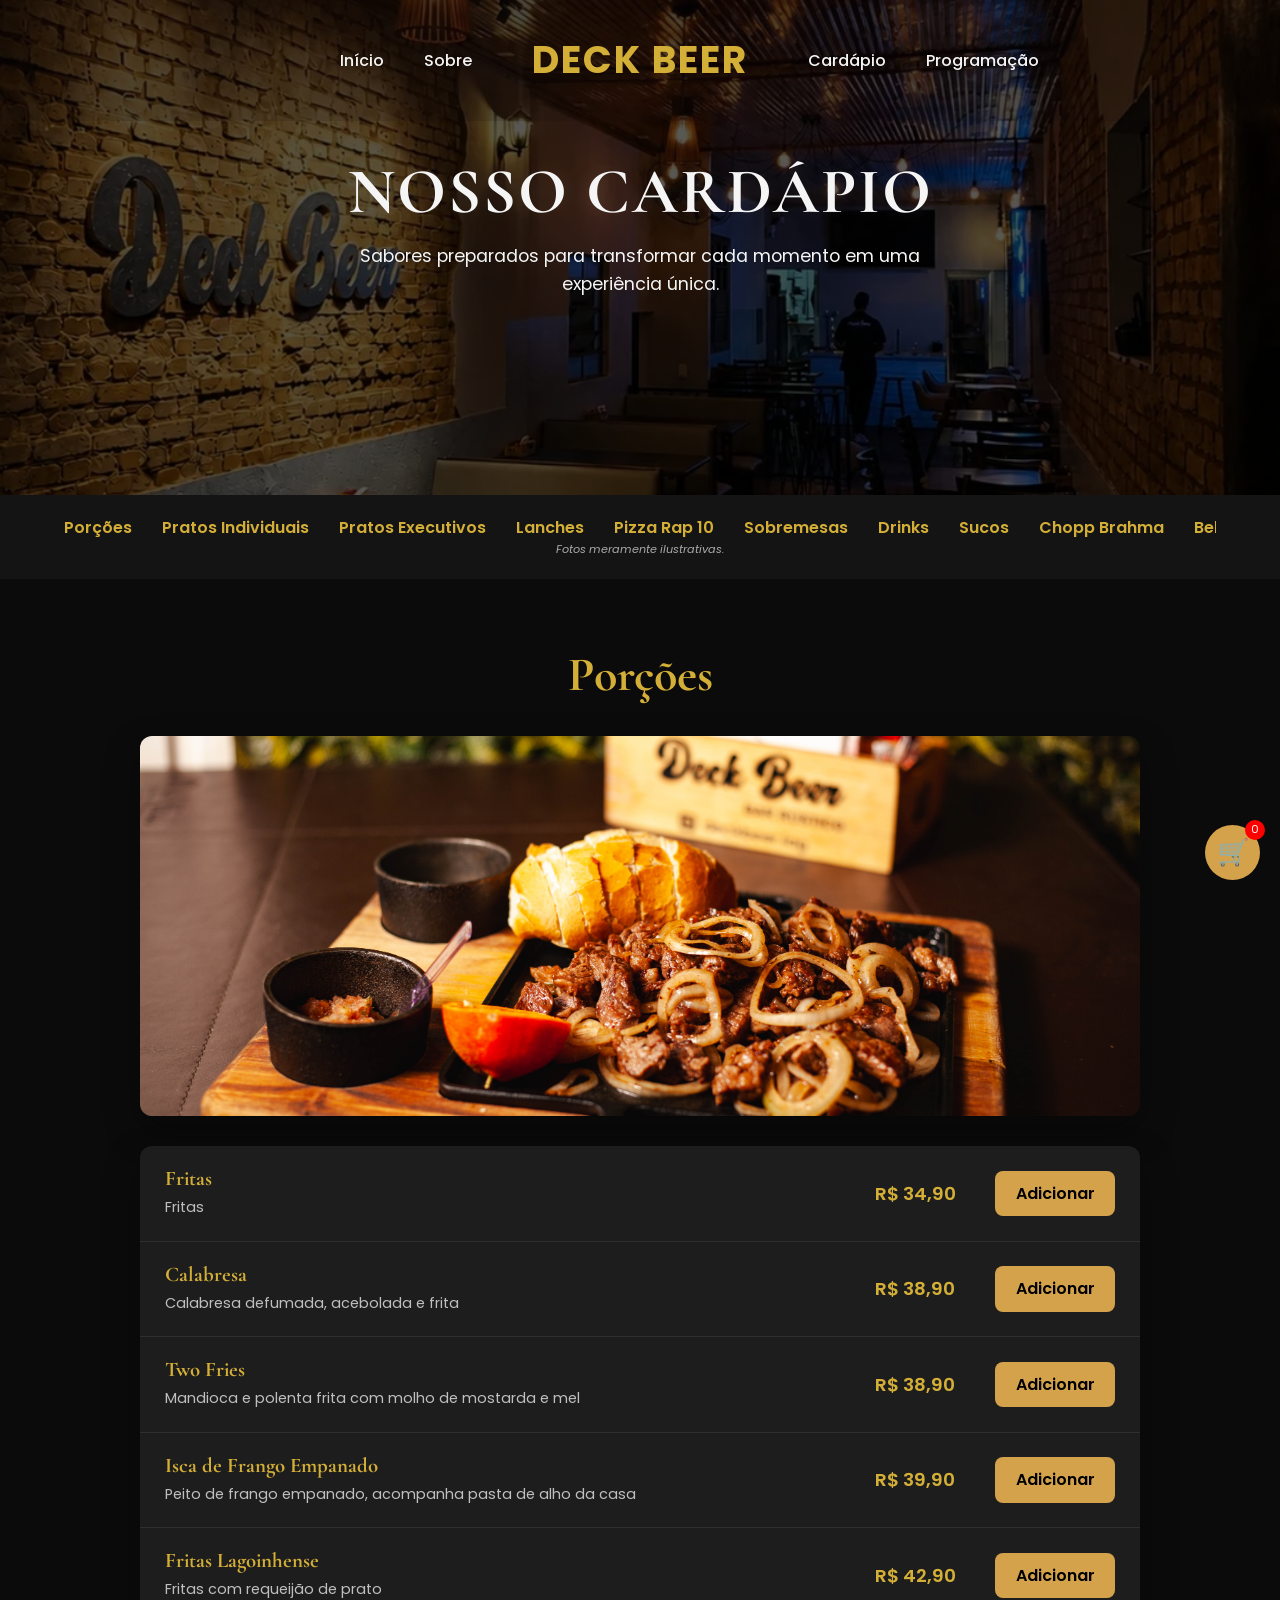
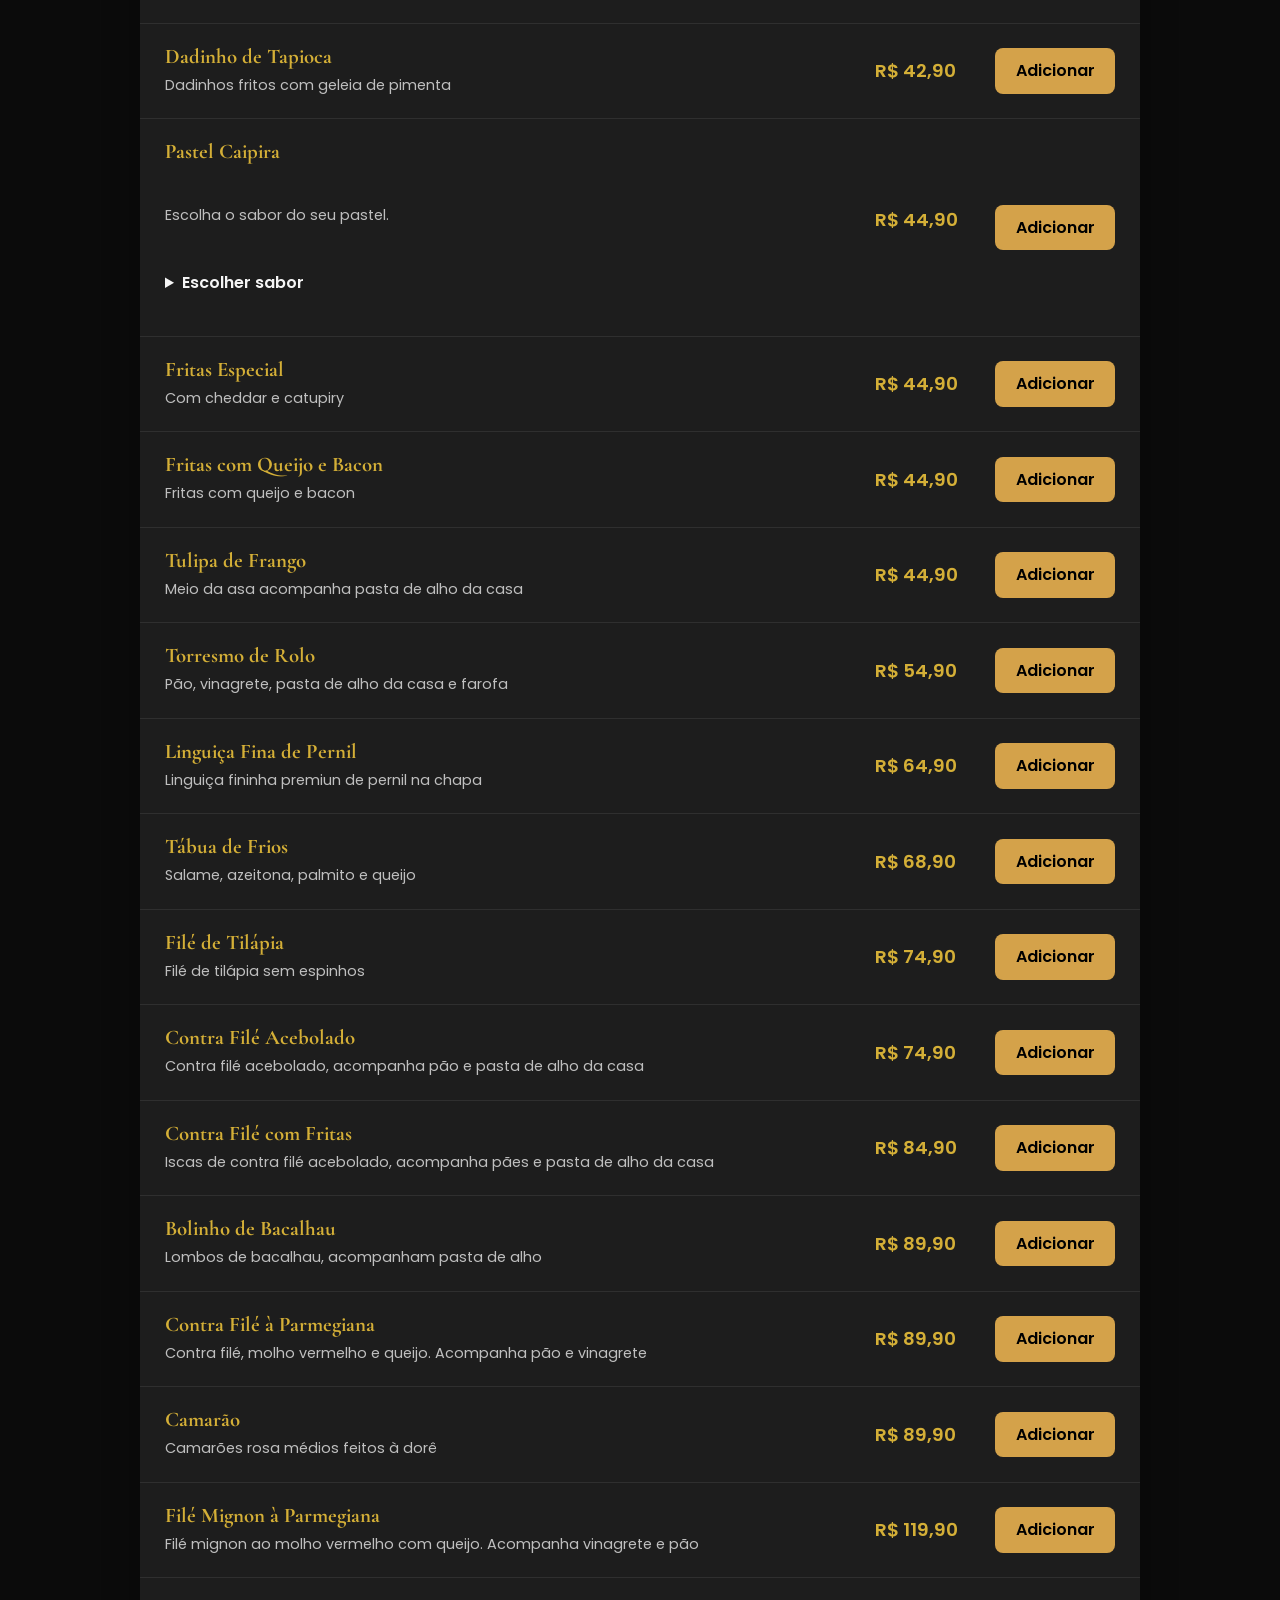
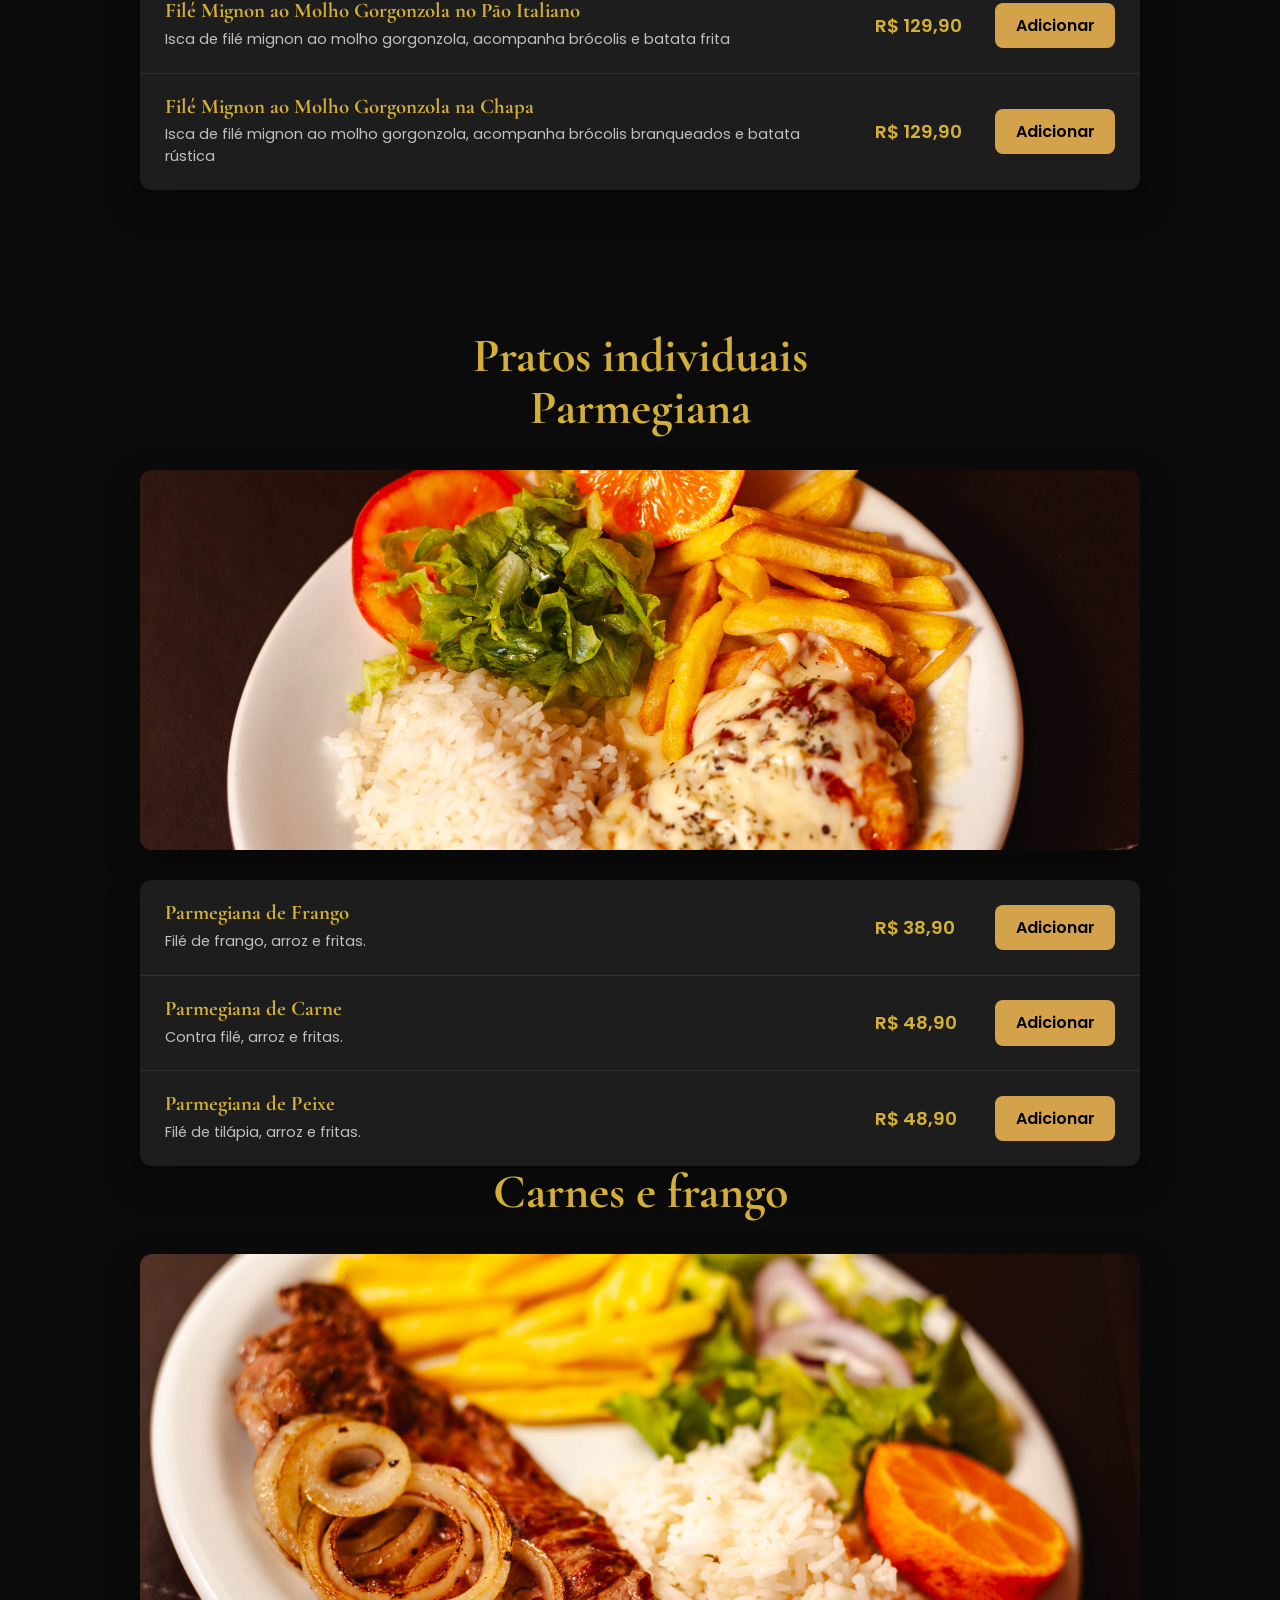
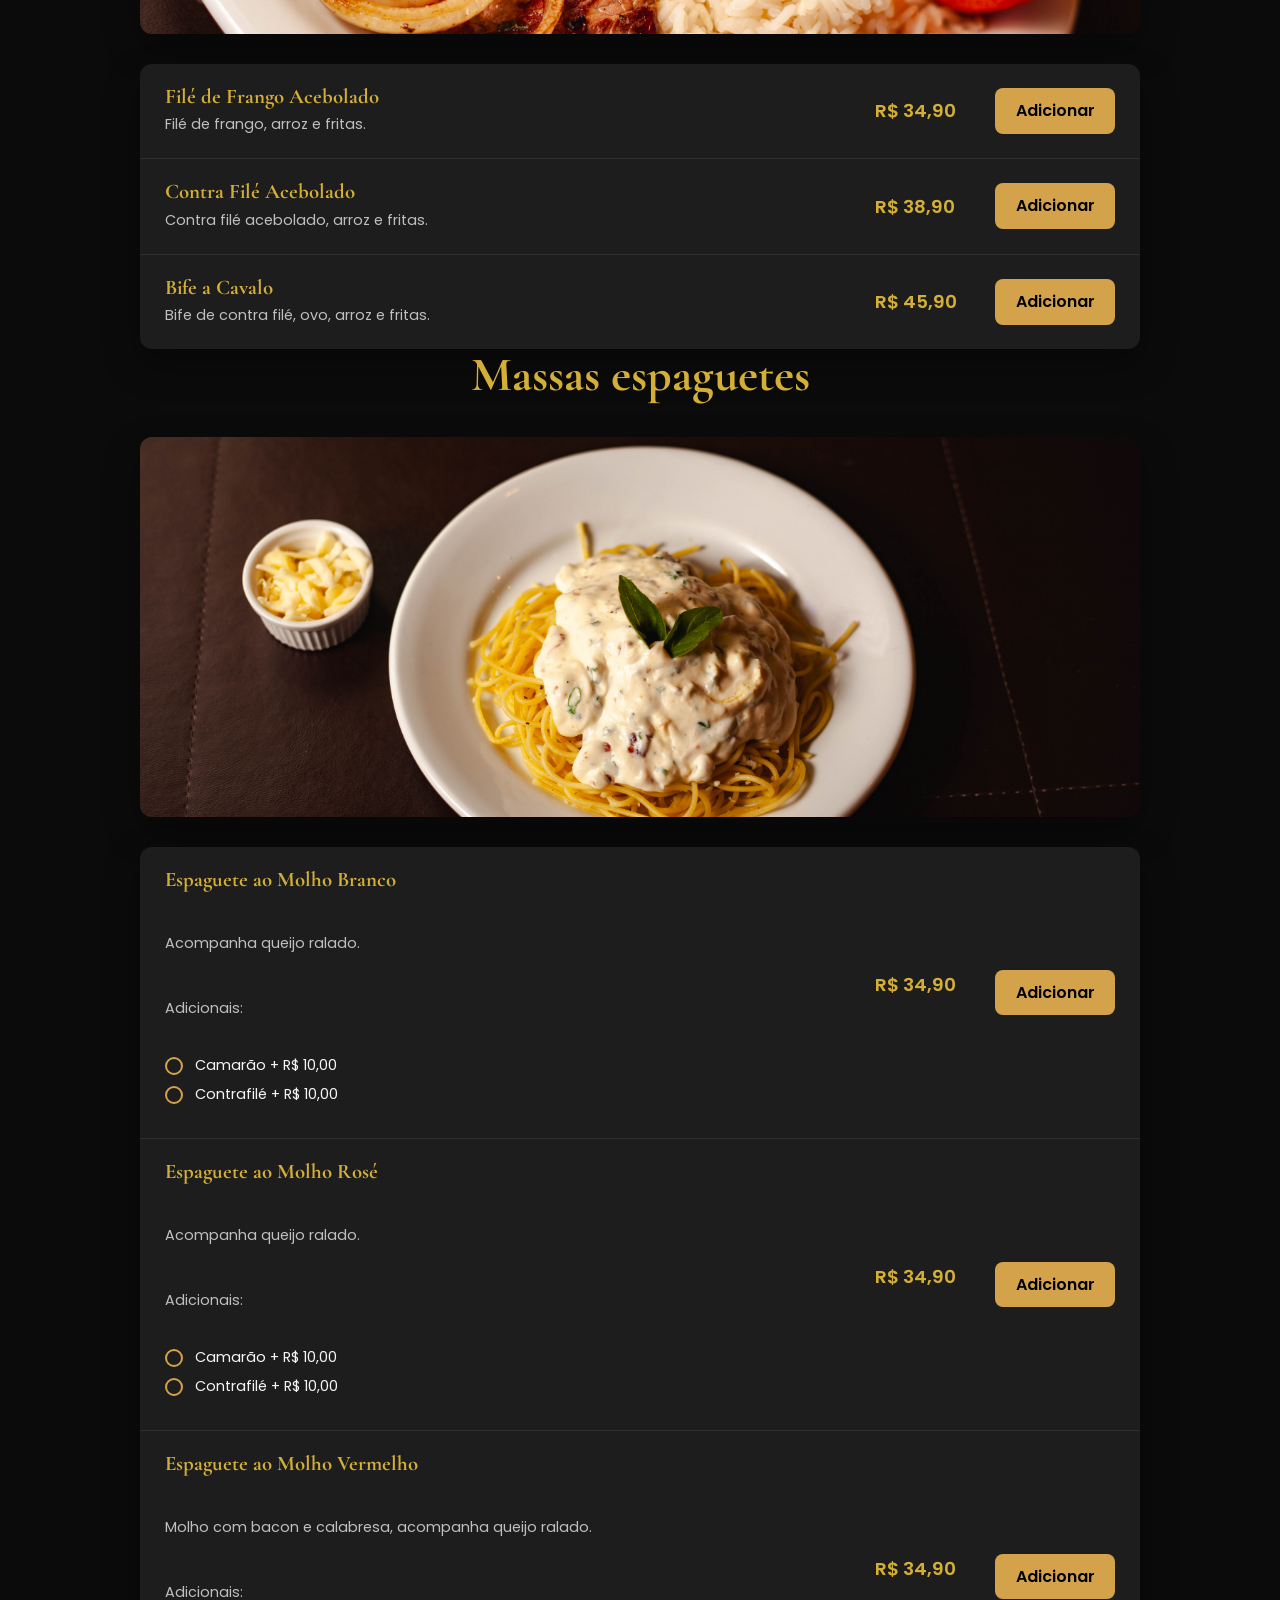
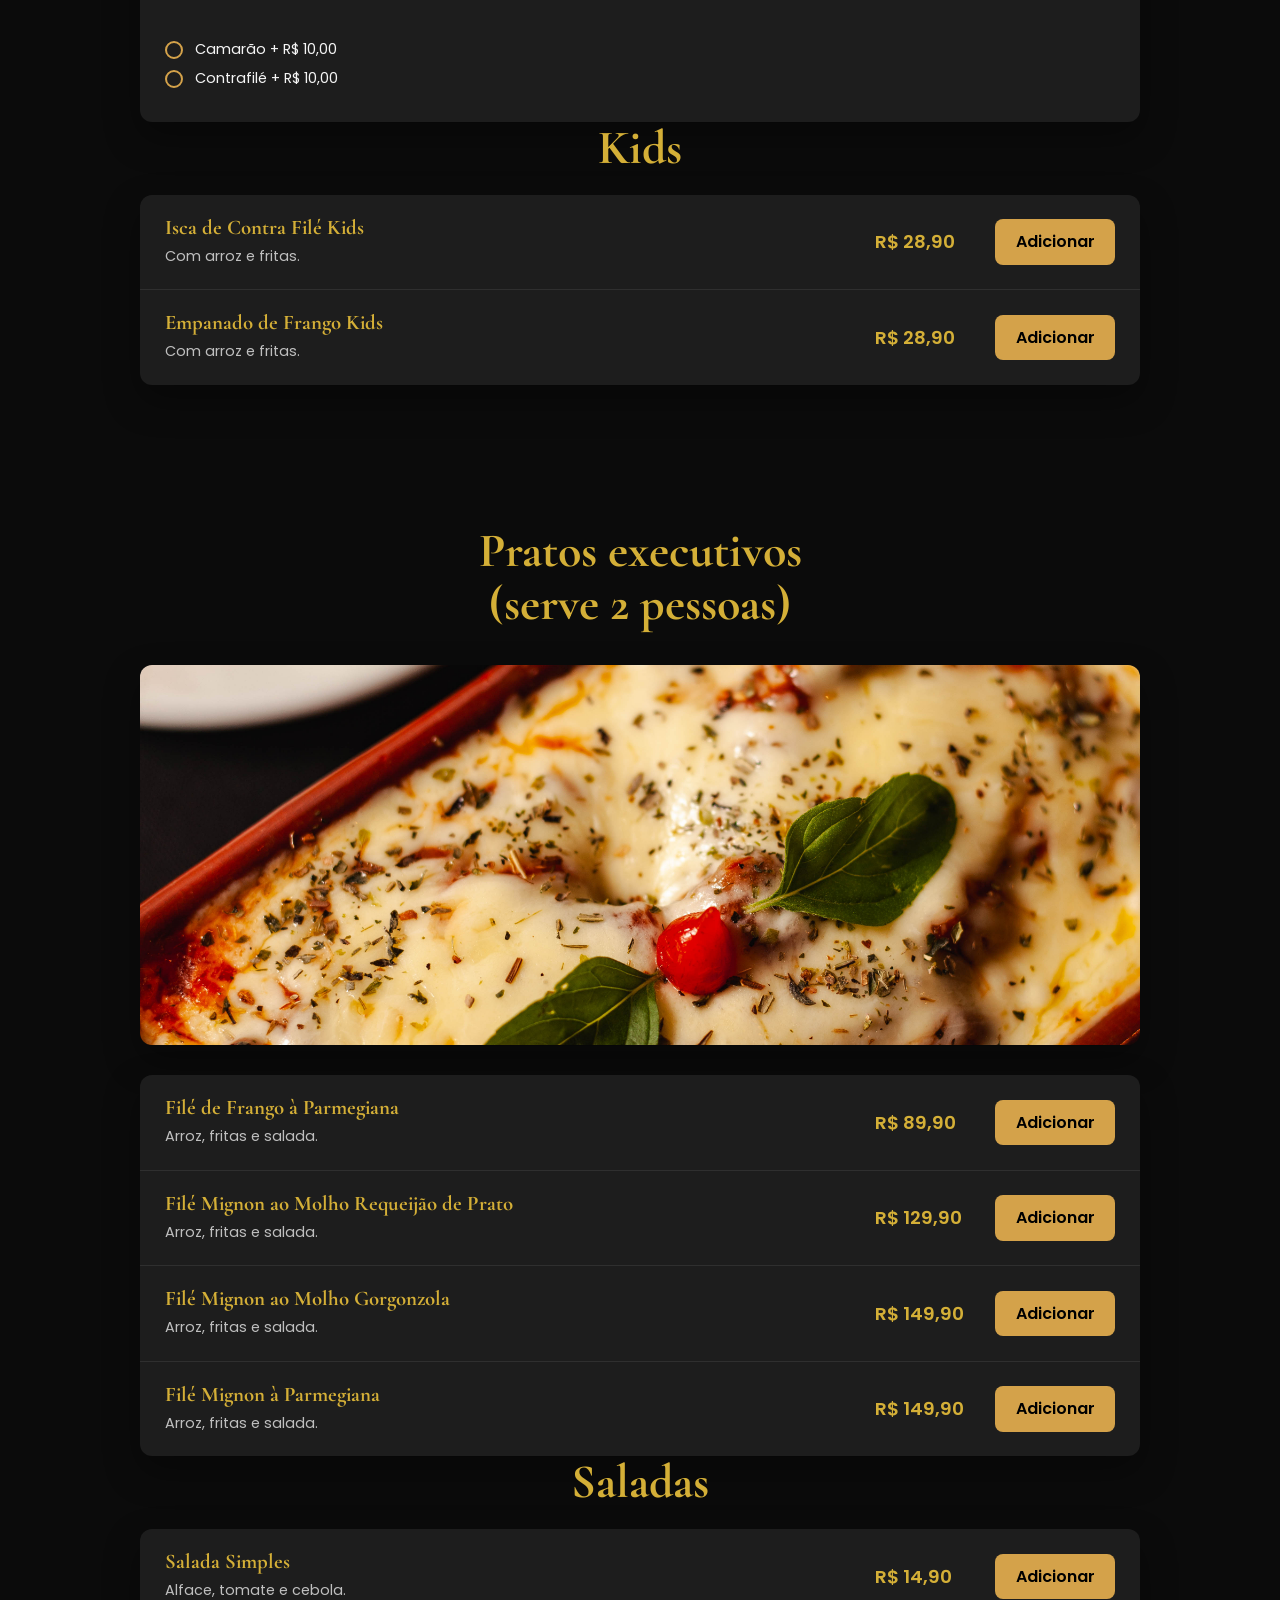
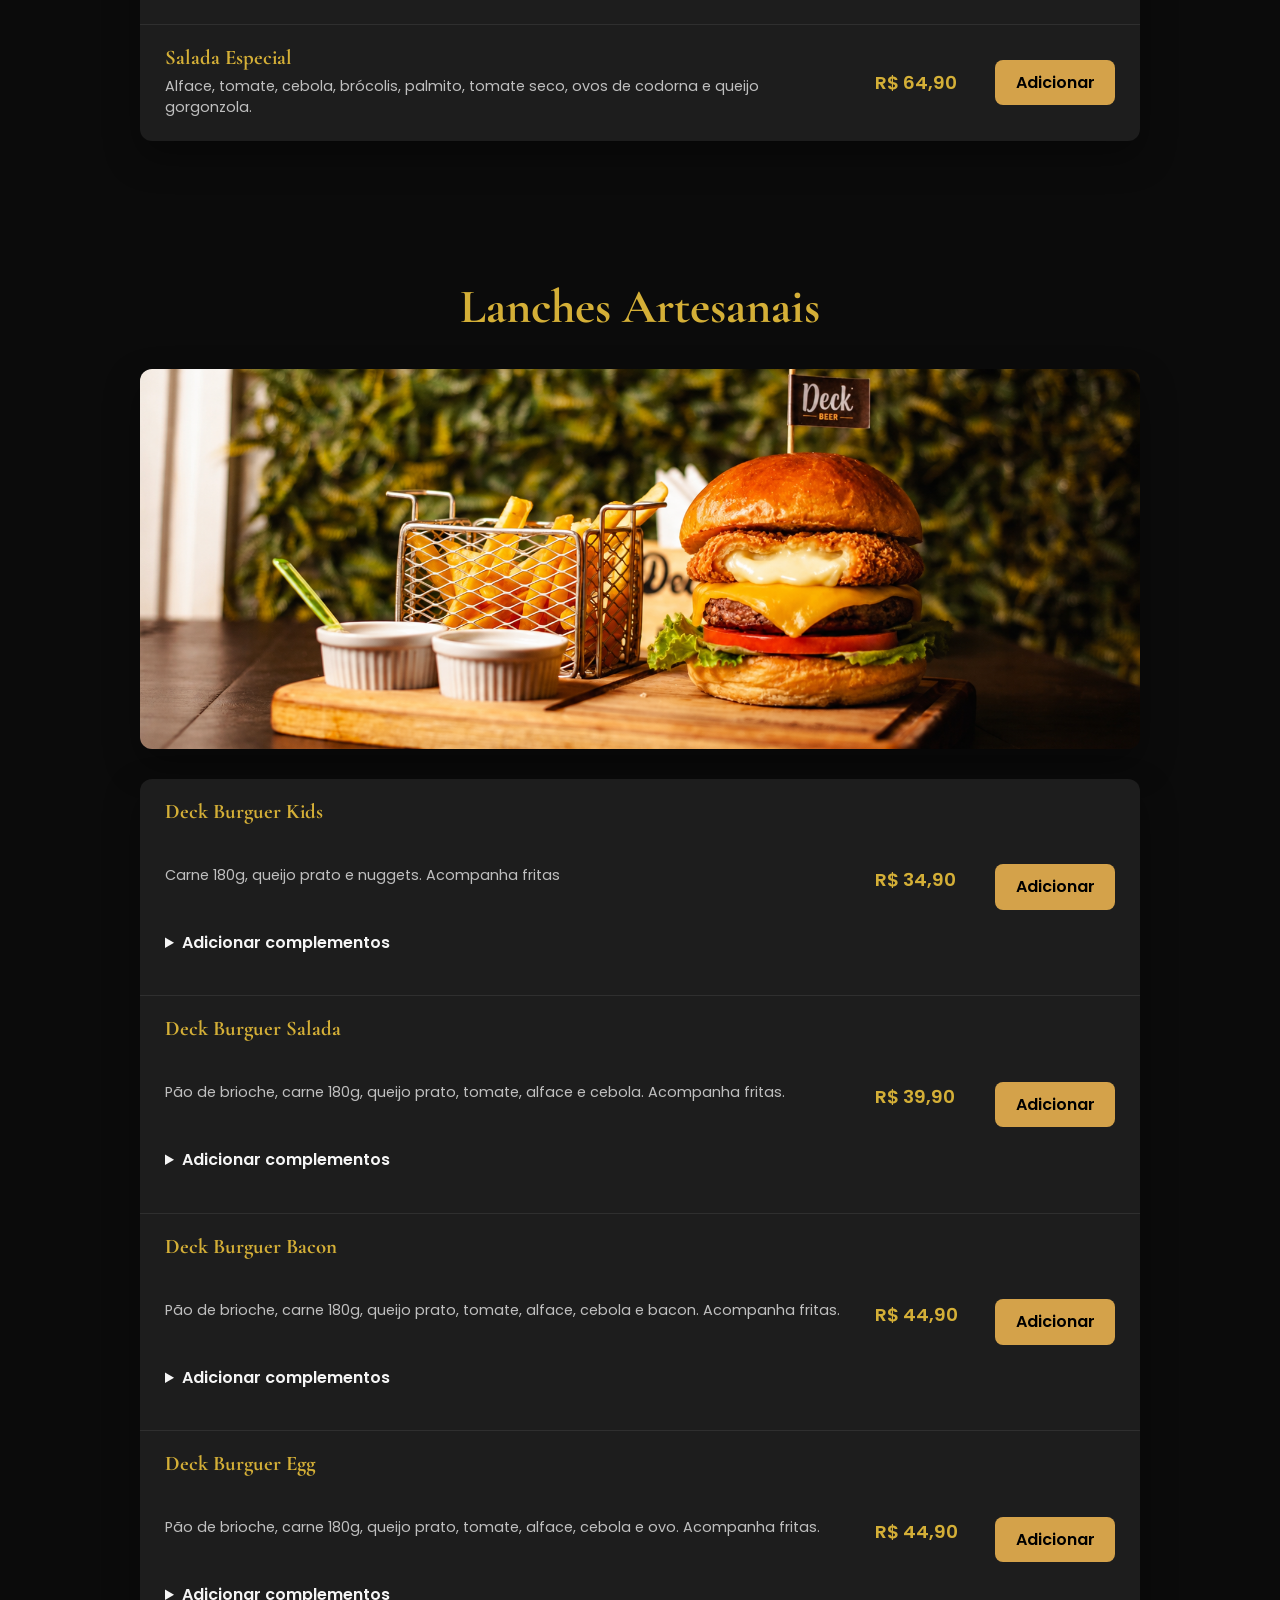
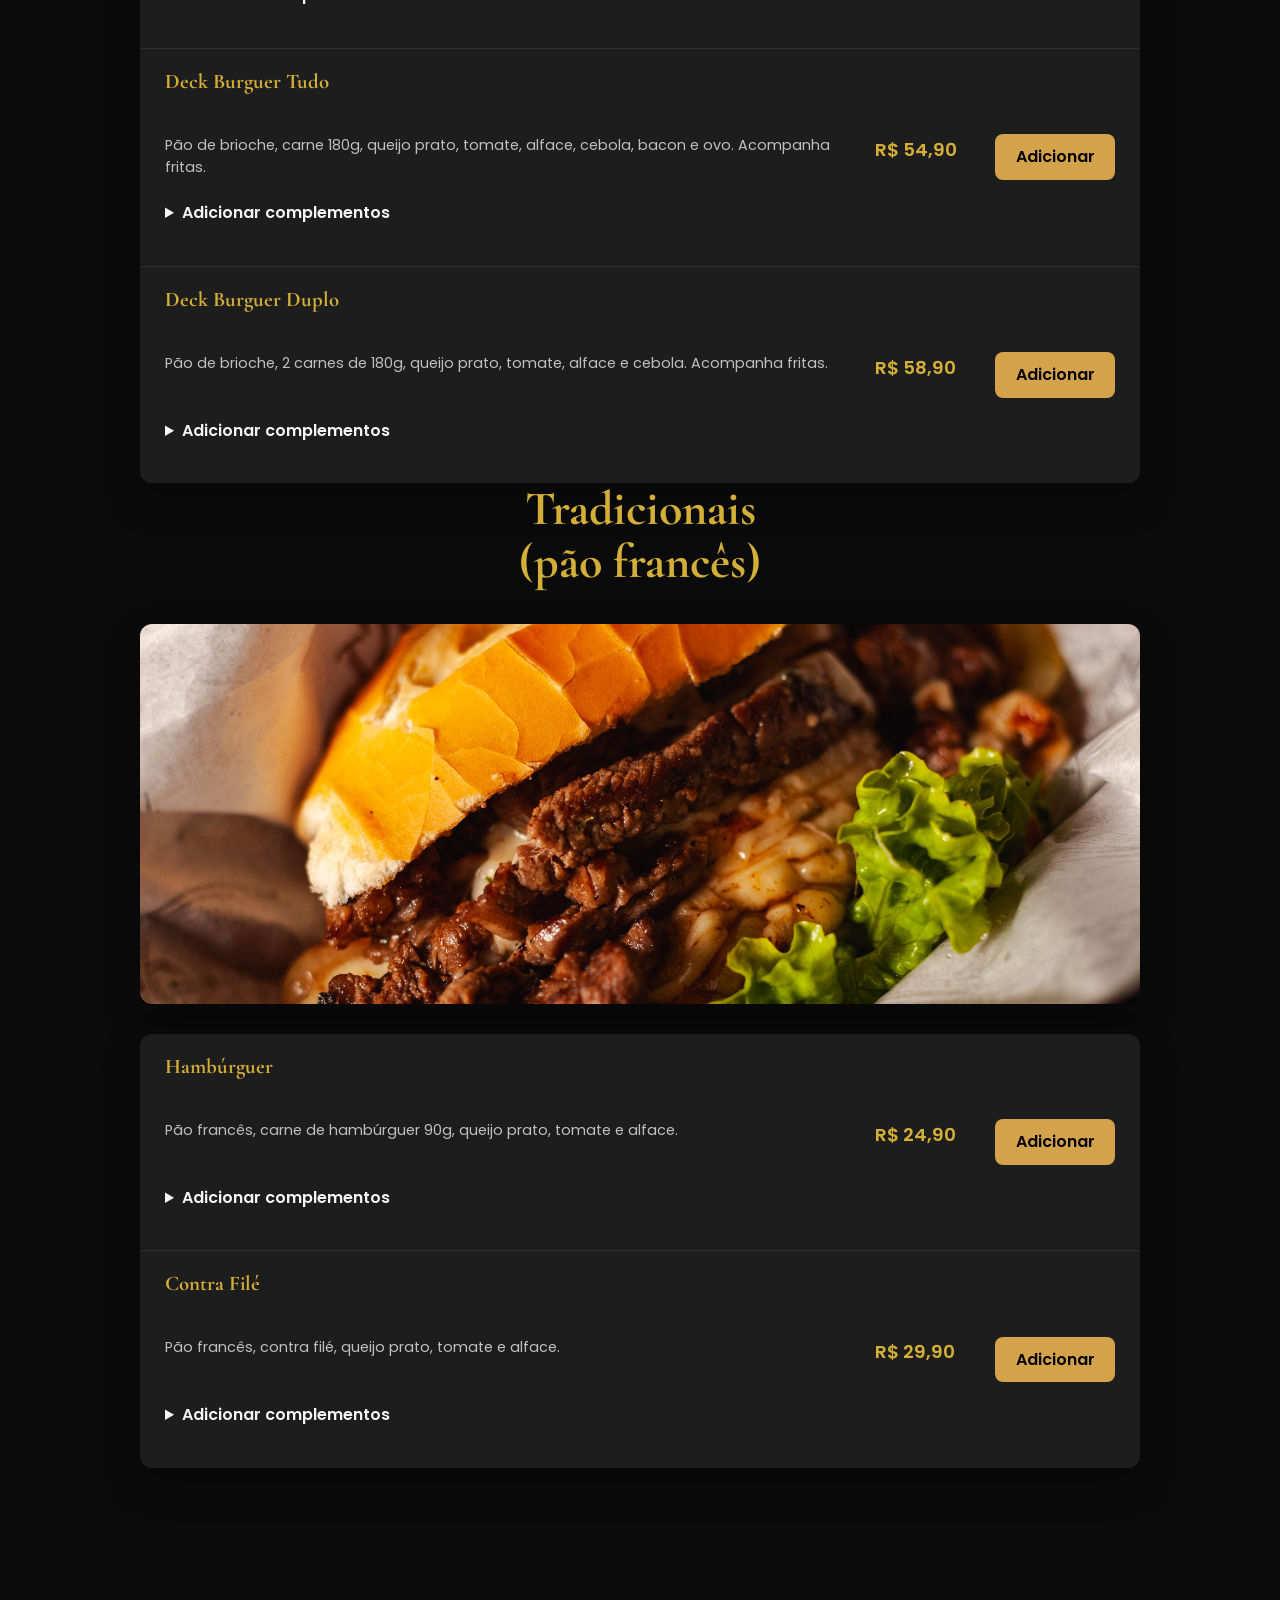
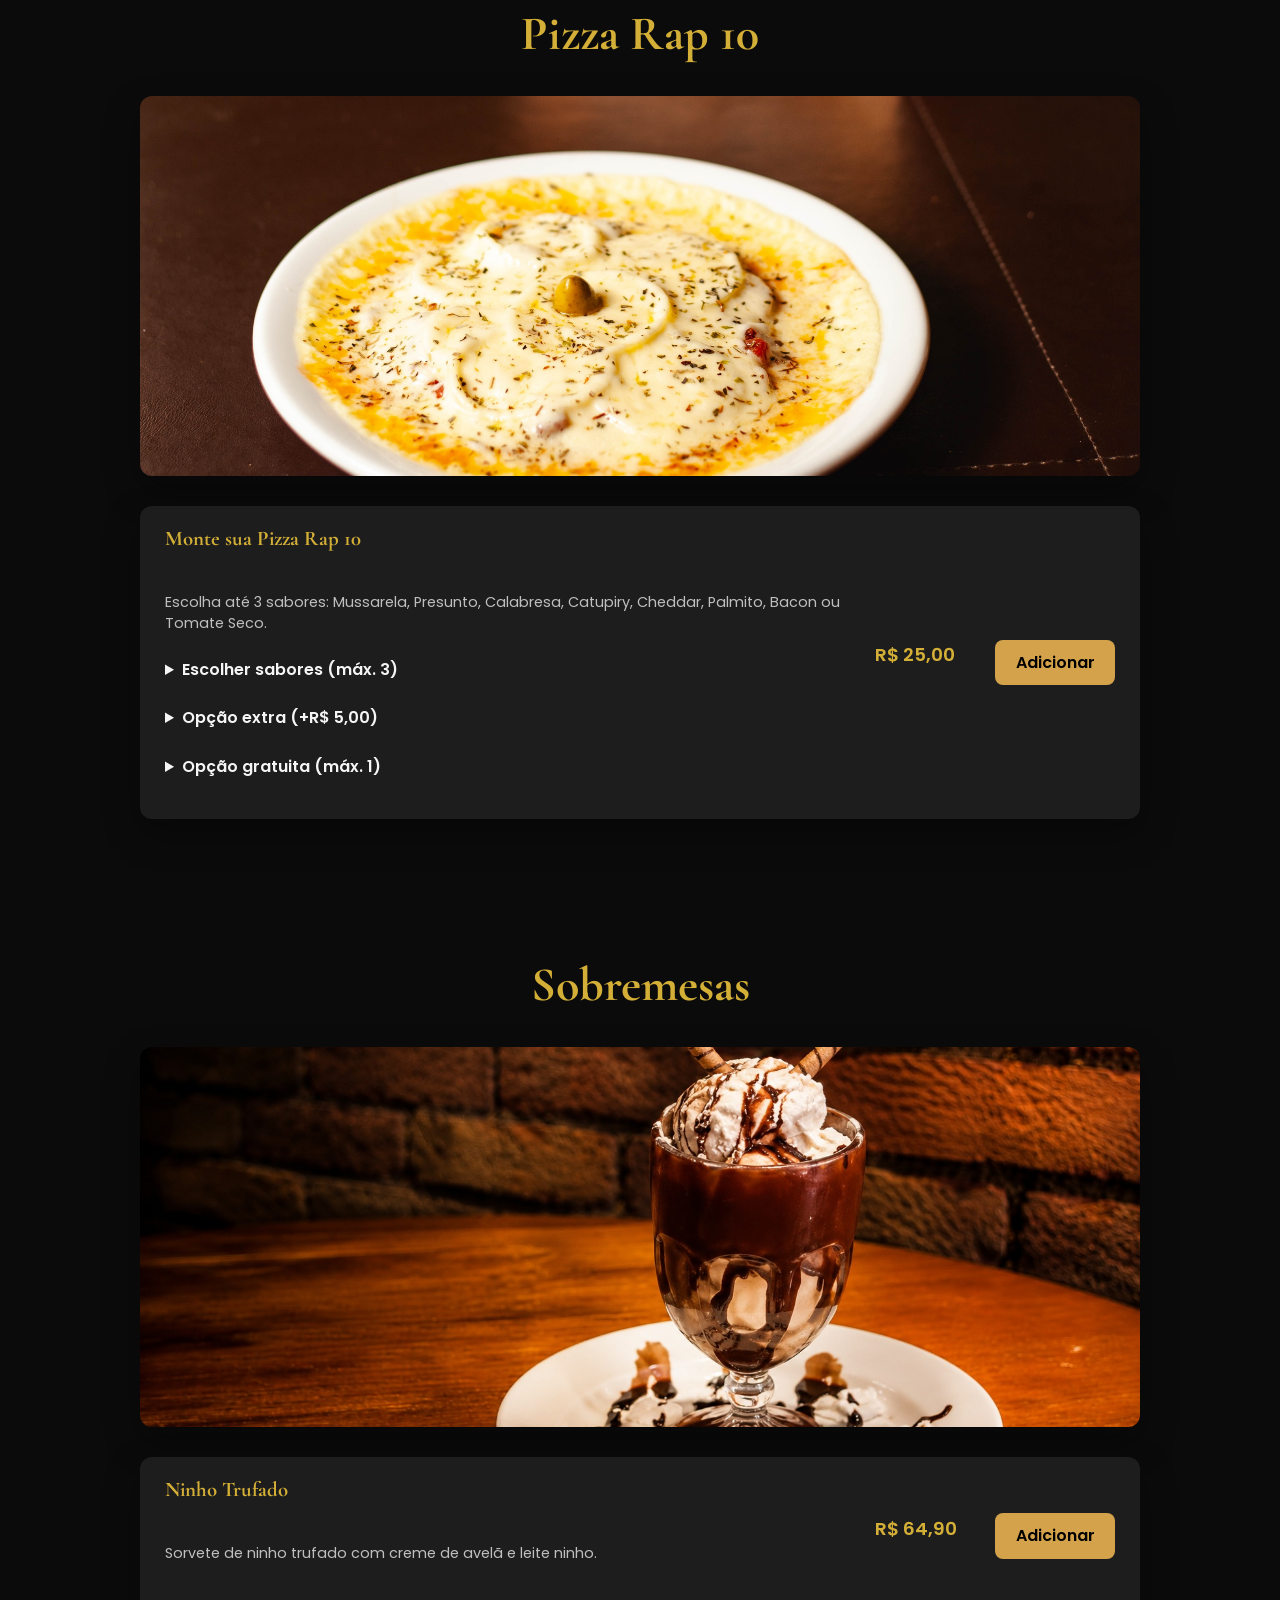
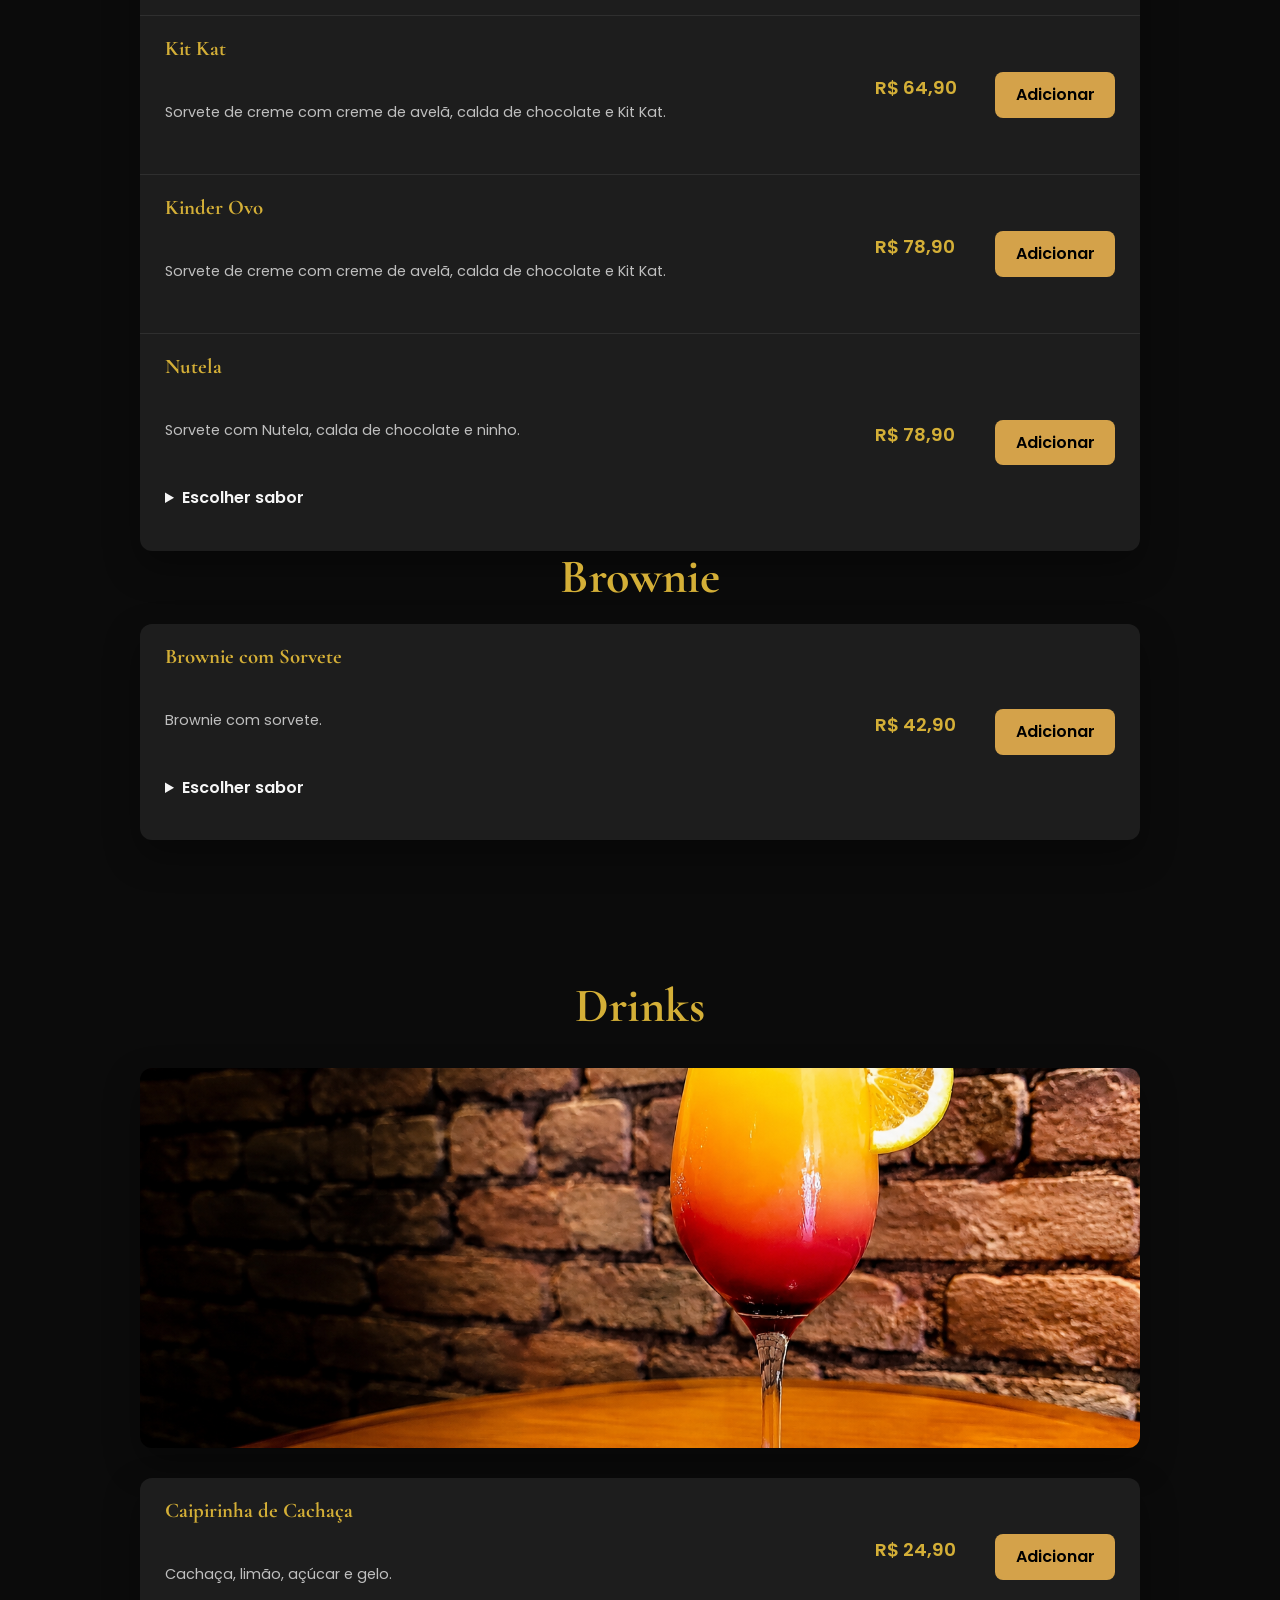
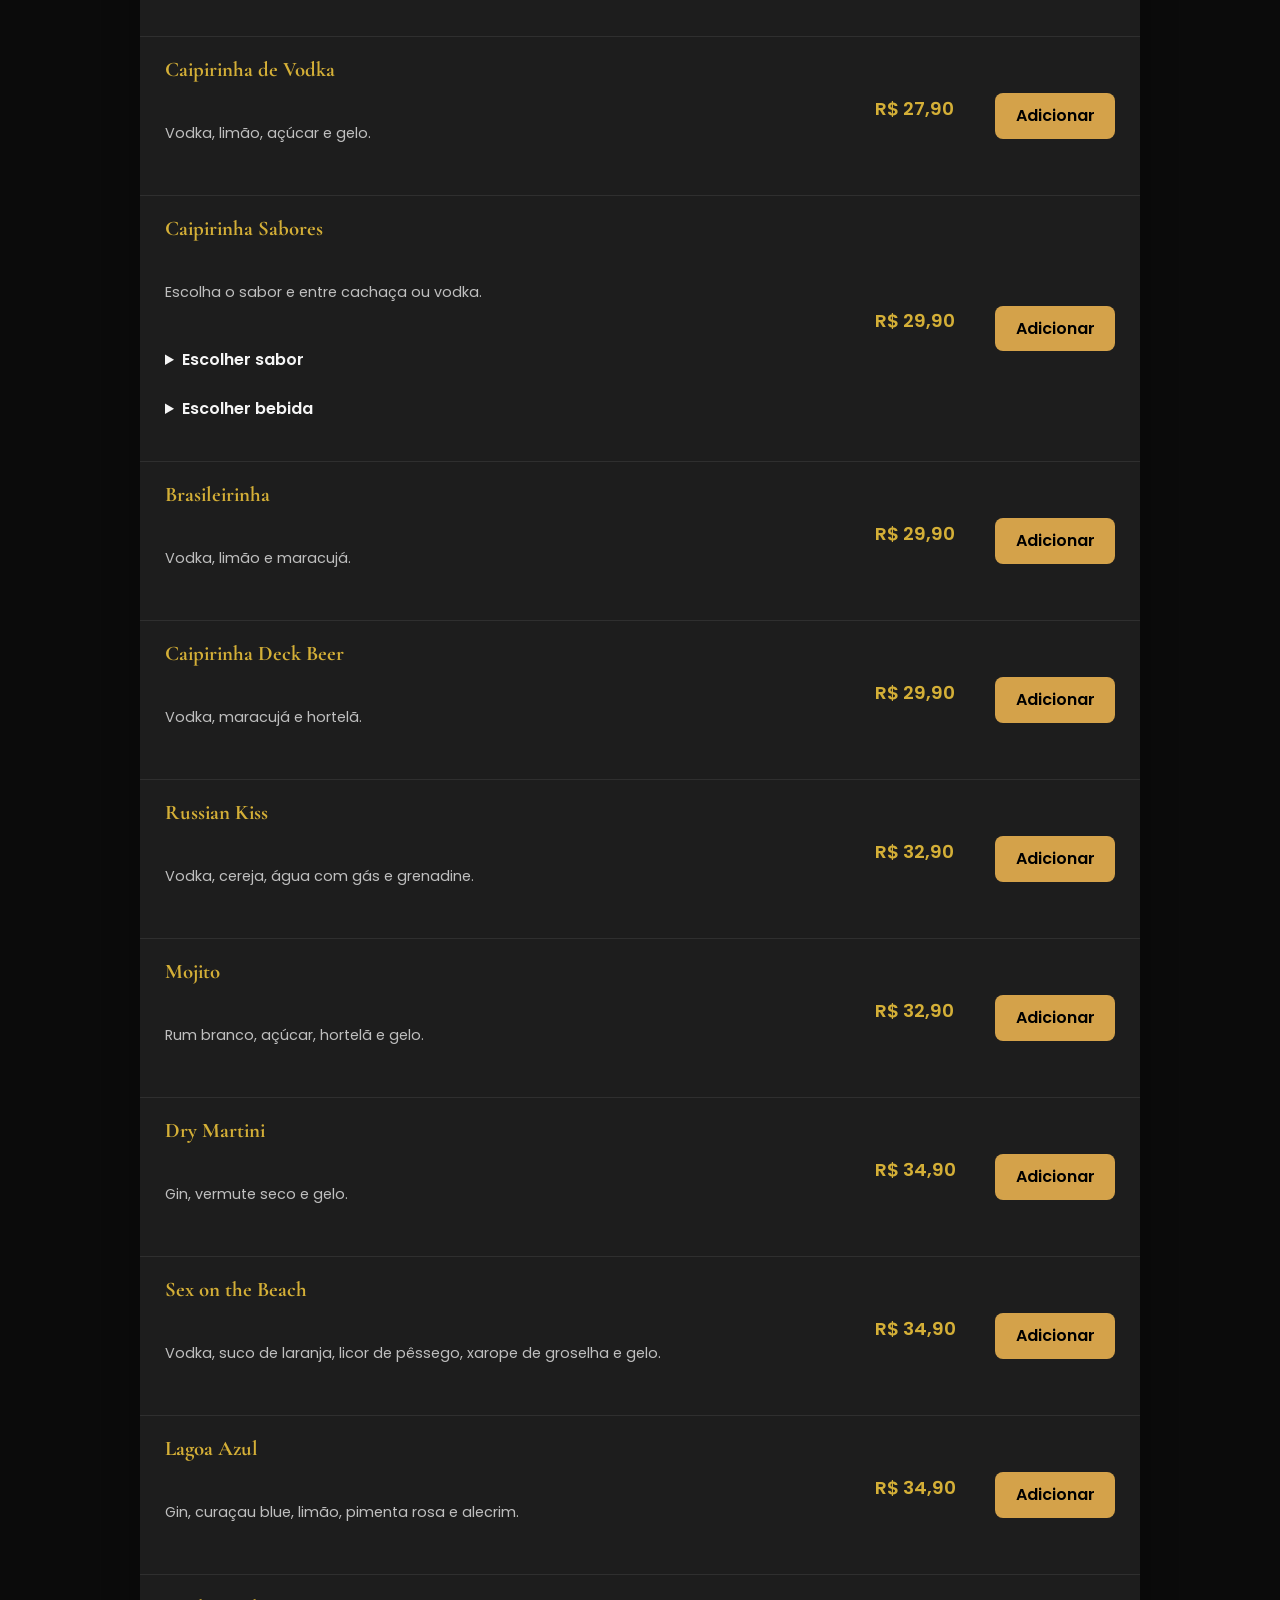
==== cardapio.html @ e14e9e5f "ajuste pedido pastel caipira" ====
<!doctype html>
<html lang="pt-BR">
  <head>
    <meta charset="UTF-8" />
    <meta
      name="viewport"
      content="width=device-width, initial-scale=1.0, maximum-scale=1.0, user-scalable=no"
    />

    <title>Cardápio | Deck Beer</title>

    <link rel="stylesheet" href="./CSS/style.css" />
    <link rel="icon" href="favicon.png" />

    <link
      href="https://fonts.googleapis.com/css2?family=Cormorant+Garamond:wght@500;700&family=Poppins:wght@300;400;500;600&display=swap"
      rel="stylesheet"
    />
  </head>

  <body>
    <header>
      <nav id="navbar" aria-label="Navegação principal">
        <div class="container nav-content">
          <div class="nav-left">
            <a href="index.html">Início</a>
            <a href="index.html#sobre">Sobre</a>
          </div>

          <a href="#" class="logo" aria-label="Voltar ao início da página">
            DECK BEER
          </a>

          <div class="nav-right">
            <a href="#cardapio">Cardápio</a>
            <a href="#programacao">Programação</a>
          </div>

          <button
            class="menu-hamburguer"
            id="menuHamburguer"
            type="button"
            aria-label="Abrir menu"
            aria-expanded="false"
            aria-controls="menuMobile"
          >
            <span></span>
            <span></span>
            <span></span>
          </button>
        </div>

        <div class="menu-mobile" id="menuMobile" aria-hidden="true">
          <a href="index.html">Início</a>
          <a href="index.html#sobre">Sobre</a>
          <a href="cardapio.html">Cardápio</a>
          <a href="index.html#programacao">Programação</a>
        </div>
      </nav>
    </header>

    <main>
      <section class="hero-cardapio">
        <div class="hero-content">
          <h1>Nosso Cardápio</h1>

          <p>
            Sabores preparados para transformar cada momento em uma experiência
            única.
          </p>
        </div>
      </section>

      <section class="menu-categorias">
        <div class="container">
          <a href="#porcoes">Porções</a>
          <a href="#pratosindividuais">Pratos Individuais</a>
          <a href="#pratosexecutivos">Pratos Executivos</a>
          <a href="#lanches">Lanches</a>
          <a href="#pizza">Pizza Rap 10</a>
          <a href="#sobremesas">Sobremesas</a>
          <a href="#drinks">Drinks</a>
          <a href="#sucos">Sucos</a>
          <a href="#chopp">Chopp Brahma</a>
          <a href="#bebidas">Bebidas</a>
          <a href="#doses">Doses</a>
        </div>

        <p class="aviso-cardapio">Fotos meramente ilustrativas.</p>
      </section>

      <!-- PORÇÕES -->
      <section class="categoria-cardapio" id="porcoes">
        <div class="container">
          <h2 class="section-title">Porções</h2>

          <div class="porcoes-lista">
            <div class="porcoes-destaque">
              <img src="./img/cardapio/porcoes.jpg" alt="Porções" />
            </div>

            <div class="lista-porcoes">
              <div class="porcao-item">
                <div class="porcao-conteudo">
                  <h3>Fritas</h3>
                  <p>Fritas</p>
                </div>

                <div class="porcao-compra">
                  <span>R$ 34,90</span>

                  <button
                    class="btn-add"
                    onclick="adicionarAoCarrinho('Fritas', 34.9)"
                  >
                    Adicionar
                  </button>
                </div>
              </div>

              <div class="porcao-item">
                <div class="porcao-conteudo">
                  <h3>Calabresa</h3>
                  <p>Calabresa defumada, acebolada e frita</p>
                </div>

                <div class="porcao-compra">
                  <span>R$ 38,90</span>

                  <button
                    class="btn-add"
                    onclick="adicionarAoCarrinho('Calabresa', 38.9)"
                  >
                    Adicionar
                  </button>
                </div>
              </div>

              <div class="porcao-item">
                <div class="porcao-conteudo">
                  <h3>Two Fries</h3>
                  <p>Mandioca e polenta frita com molho de mostarda e mel</p>
                </div>

                <div class="porcao-compra">
                  <span>R$ 38,90</span>

                  <button
                    class="btn-add"
                    onclick="adicionarAoCarrinho('Two Fries', 38.9)"
                  >
                    Adicionar
                  </button>
                </div>
              </div>

              <div class="porcao-item">
                <div class="porcao-conteudo">
                  <h3>Isca de Frango Empanado</h3>
                  <p>
                    Peito de frango empanado, acompanha pasta de alho da casa
                  </p>
                </div>

                <div class="porcao-compra">
                  <span>R$ 39,90</span>

                  <button
                    class="btn-add"
                    onclick="
                      adicionarAoCarrinho('Isca de Frango Empanado', 39.9)
                    "
                  >
                    Adicionar
                  </button>
                </div>
              </div>

              <div class="porcao-item">
                <div class="porcao-conteudo">
                  <h3>Fritas Lagoinhense</h3>
                  <p>Fritas com requeijão de prato</p>
                </div>

                <div class="porcao-compra">
                  <span>R$ 42,90</span>

                  <button
                    class="btn-add"
                    onclick="adicionarAoCarrinho('Fritas Lagoinhense', 42.9)"
                  >
                    Adicionar
                  </button>
                </div>
              </div>

              <div class="porcao-item">
                <div class="porcao-conteudo">
                  <h3>Dadinho de Tapioca</h3>
                  <p>Dadinhos fritos com geleia de pimenta</p>
                </div>

                <div class="porcao-compra">
                  <span>R$ 42,90</span>

                  <button
                    class="btn-add"
                    onclick="adicionarAoCarrinho('Dadinho de Tapioca', 42.9)"
                  >
                    Adicionar
                  </button>
                </div>
              </div>

              <div class="porcao-item item-info">
                <div class="porcao-conteudo">
                  <h3>Pastel Caipira</h3>

                  <p>Escolha o sabor do seu pastel.</p>

                  <details class="adicionais">
                    <summary>Escolher sabor</summary>

                    <label>
                      <input
                        type="radio"
                        name="sabor-pastel-caipira"
                        value="Carne moída"
                        class="sabor-pastel"
                      />
                      Carne moída
                    </label>

                    <label>
                      <input
                        type="radio"
                        name="sabor-pastel-caipira"
                        value="Queijo"
                        class="sabor-pastel"
                      />
                      Queijo
                    </label>

                    <label>
                      <input
                        type="radio"
                        name="sabor-pastel-caipira"
                        value="Requeijão de prato"
                        class="sabor-pastel"
                      />
                      Requeijão de prato
                    </label>

                    <label>
                      <input
                        type="radio"
                        name="sabor-pastel-caipira"
                        value="Carne seca"
                        class="sabor-pastel"
                      />
                      Carne seca
                    </label>

                    <label>
                      <input
                        type="radio"
                        name="sabor-pastel-caipira"
                        value="Costela"
                        class="sabor-pastel"
                      />
                      Costela
                    </label>

                    <label>
                      <input
                        type="radio"
                        name="sabor-pastel-caipira"
                        value="Camarão"
                        class="sabor-pastel"
                      />
                      Camarão
                    </label>
                  </details>
                </div>

                <div class="porcao-compra">
                  <span>R$ 44,90</span>

                  <button class="btn-add" onclick="adicionarPastelCaipira()">
                    Adicionar
                  </button>
                </div>
              </div>

              <div class="porcao-item">
                <div class="porcao-conteudo">
                  <h3>Fritas Especial</h3>
                  <p>Com cheddar e catupiry</p>
                </div>

                <div class="porcao-compra">
                  <span>R$ 44,90</span>

                  <button
                    class="btn-add"
                    onclick="adicionarAoCarrinho('Fritas Especial', 44.9)"
                  >
                    Adicionar
                  </button>
                </div>
              </div>

              <div class="porcao-item">
                <div class="porcao-conteudo">
                  <h3>Fritas com Queijo e Bacon</h3>
                  <p>Fritas com queijo e bacon</p>
                </div>

                <div class="porcao-compra">
                  <span>R$ 44,90</span>

                  <button
                    class="btn-add"
                    onclick="
                      adicionarAoCarrinho('Fritas com Queijo e Bacon', 44.9)
                    "
                  >
                    Adicionar
                  </button>
                </div>
              </div>

              <div class="porcao-item">
                <div class="porcao-conteudo">
                  <h3>Tulipa de Frango</h3>
                  <p>Meio da asa acompanha pasta de alho da casa</p>
                </div>

                <div class="porcao-compra">
                  <span>R$ 44,90</span>

                  <button
                    class="btn-add"
                    onclick="adicionarAoCarrinho('Tulipa de Frango', 44.9)"
                  >
                    Adicionar
                  </button>
                </div>
              </div>

              <div class="porcao-item">
                <div class="porcao-conteudo">
                  <h3>Torresmo de Rolo</h3>
                  <p>Pão, vinagrete, pasta de alho da casa e farofa</p>
                </div>

                <div class="porcao-compra">
                  <span>R$ 54,90</span>

                  <button
                    class="btn-add"
                    onclick="adicionarAoCarrinho('Torresmo de Rolo', 54.9)"
                  >
                    Adicionar
                  </button>
                </div>
              </div>

              <div class="porcao-item">
                <div class="porcao-conteudo">
                  <h3>Linguiça Fina de Pernil</h3>
                  <p>Linguiça fininha premiun de pernil na chapa</p>
                </div>

                <div class="porcao-compra">
                  <span>R$ 64,90</span>

                  <button
                    class="btn-add"
                    onclick="
                      adicionarAoCarrinho('Linguiça Fina de Pernil', 64.9)
                    "
                  >
                    Adicionar
                  </button>
                </div>
              </div>

              <div class="porcao-item">
                <div class="porcao-conteudo">
                  <h3>Tábua de Frios</h3>
                  <p>Salame, azeitona, palmito e queijo</p>
                </div>

                <div class="porcao-compra">
                  <span>R$ 68,90</span>

                  <button
                    class="btn-add"
                    onclick="adicionarAoCarrinho('Tábua de Frios', 68.9)"
                  >
                    Adicionar
                  </button>
                </div>
              </div>
              <div class="porcao-item">
                <div class="porcao-conteudo">
                  <h3>Filé de Tilápia</h3>
                  <p>Filé de tilápia sem espinhos</p>
                </div>

                <div class="porcao-compra">
                  <span>R$ 74,90</span>

                  <button
                    class="btn-add"
                    onclick="adicionarAoCarrinho('Filé de Tilápia', 74.9)"
                  >
                    Adicionar
                  </button>
                </div>
              </div>

              <div class="porcao-item">
                <div class="porcao-conteudo">
                  <h3>Contra Filé Acebolado</h3>
                  <p>
                    Contra filé acebolado, acompanha pão e pasta de alho da casa
                  </p>
                </div>

                <div class="porcao-compra">
                  <span>R$ 74,90</span>

                  <button
                    class="btn-add"
                    onclick="adicionarAoCarrinho('Contra Filé Acebolado', 74.9)"
                  >
                    Adicionar
                  </button>
                </div>
              </div>

              <div class="porcao-item">
                <div class="porcao-conteudo">
                  <h3>Contra Filé com Fritas</h3>
                  <p>
                    Iscas de contra filé acebolado, acompanha pães e pasta de
                    alho da casa
                  </p>
                </div>

                <div class="porcao-compra">
                  <span>R$ 84,90</span>

                  <button
                    class="btn-add"
                    onclick="
                      adicionarAoCarrinho('Contra Filé com Fritas', 84.9)
                    "
                  >
                    Adicionar
                  </button>
                </div>
              </div>

              <div class="porcao-item">
                <div class="porcao-conteudo">
                  <h3>Bolinho de Bacalhau</h3>
                  <p>Lombos de bacalhau, acompanham pasta de alho</p>
                </div>

                <div class="porcao-compra">
                  <span>R$ 89,90</span>

                  <button
                    class="btn-add"
                    onclick="adicionarAoCarrinho('Bolinho de Bacalhau', 89.9)"
                  >
                    Adicionar
                  </button>
                </div>
              </div>

              <div class="porcao-item">
                <div class="porcao-conteudo">
                  <h3>Contra Filé à Parmegiana</h3>
                  <p>
                    Contra filé, molho vermelho e queijo. Acompanha pão e
                    vinagrete
                  </p>
                </div>

                <div class="porcao-compra">
                  <span>R$ 89,90</span>

                  <button
                    class="btn-add"
                    onclick="
                      adicionarAoCarrinho('Contra Filé à Parmegiana', 89.9)
                    "
                  >
                    Adicionar
                  </button>
                </div>
              </div>

              <div class="porcao-item">
                <div class="porcao-conteudo">
                  <h3>Camarão</h3>
                  <p>Camarões rosa médios feitos à dorê</p>
                </div>

                <div class="porcao-compra">
                  <span>R$ 89,90</span>

                  <button
                    class="btn-add"
                    onclick="adicionarAoCarrinho('Camarão', 89.9)"
                  >
                    Adicionar
                  </button>
                </div>
              </div>

              <div class="porcao-item">
                <div class="porcao-conteudo">
                  <h3>Filé Mignon à Parmegiana</h3>
                  <p>
                    Filé mignon ao molho vermelho com queijo. Acompanha
                    vinagrete e pão
                  </p>
                </div>

                <div class="porcao-compra">
                  <span>R$ 119,90</span>

                  <button
                    class="btn-add"
                    onclick="
                      adicionarAoCarrinho('Filé Mignon à Parmegiana', 119.9)
                    "
                  >
                    Adicionar
                  </button>
                </div>
              </div>

              <div class="porcao-item">
                <div class="porcao-conteudo">
                  <h3>Filé Mignon ao Molho Gorgonzola no Pão Italiano</h3>
                  <p>
                    Isca de filé mignon ao molho gorgonzola, acompanha brócolis
                    e batata frita
                  </p>
                </div>

                <div class="porcao-compra">
                  <span>R$ 129,90</span>

                  <button
                    class="btn-add"
                    onclick="
                      adicionarAoCarrinho(
                        'Filé Mignon ao Molho Gorgonzola no Pão Italiano',
                        129.9,
                      )
                    "
                  >
                    Adicionar
                  </button>
                </div>
              </div>

              <div class="porcao-item">
                <div class="porcao-conteudo">
                  <h3>Filé Mignon ao Molho Gorgonzola na Chapa</h3>
                  <p>
                    Isca de filé mignon ao molho gorgonzola, acompanha brócolis
                    branqueados e batata rústica
                  </p>
                </div>

                <div class="porcao-compra">
                  <span>R$ 129,90</span>

                  <button
                    class="btn-add"
                    onclick="
                      adicionarAoCarrinho(
                        'Filé Mignon ao Molho Gorgonzola na Chapa',
                        129.9,
                      )
                    "
                  >
                    Adicionar
                  </button>
                </div>
              </div>
            </div>
          </div>
        </div>
      </section>

      <!--  PRATOS INDIVIDUAIS -->

      <section class="categoria-cardapio" id="pratosindividuais">
        <div class="container">
          <h2 class="section-title" id="parmegiana">
            Pratos individuais <br />Parmegiana
          </h2>

          <div class="porcoes-lista">
            <div class="porcoes-destaque">
              <img src="./img/cardapio/parmegiana.jpg" alt="Parmegiana" />
            </div>

            <div class="lista-porcoes">
              <div class="porcao-item">
                <div class="porcao-conteudo">
                  <h3>Parmegiana de Frango</h3>
                  <p>Filé de frango, arroz e fritas.</p>
                </div>

                <div class="porcao-compra">
                  <span>R$ 38,90</span>

                  <button
                    class="btn-add"
                    onclick="adicionarAoCarrinho('Parmegiana de Frango', 38.9)"
                  >
                    Adicionar
                  </button>
                </div>
              </div>

              <div class="porcao-item">
                <div class="porcao-conteudo">
                  <h3>Parmegiana de Carne</h3>
                  <p>Contra filé, arroz e fritas.</p>
                </div>

                <div class="porcao-compra">
                  <span>R$ 48,90</span>

                  <button
                    class="btn-add"
                    onclick="adicionarAoCarrinho('Parmegiana de Carne', 48.9)"
                  >
                    Adicionar
                  </button>
                </div>
              </div>

              <div class="porcao-item">
                <div class="porcao-conteudo">
                  <h3>Parmegiana de Peixe</h3>
                  <p>Filé de tilápia, arroz e fritas.</p>
                </div>

                <div class="porcao-compra">
                  <span>R$ 48,90</span>

                  <button
                    class="btn-add"
                    onclick="adicionarAoCarrinho('Parmegiana de Peixe', 48.9)"
                  >
                    Adicionar
                  </button>
                </div>
              </div>
            </div>
          </div>
        </div>

        <div class="container">
          <h2 class="section-title" id="carnes">Carnes e frango</h2>

          <div class="porcoes-lista">
            <div class="porcoes-destaque">
              <img src="./img/cardapio/carnes.jpg" alt="Carnes e frango" />
            </div>

            <div class="lista-porcoes">
              <div class="porcao-item">
                <div class="porcao-conteudo">
                  <h3>Filé de Frango Acebolado</h3>
                  <p>Filé de frango, arroz e fritas.</p>
                </div>

                <div class="porcao-compra">
                  <span>R$ 34,90</span>

                  <button
                    class="btn-add"
                    onclick="
                      adicionarAoCarrinho('Filé de Frango Acebolado', 34.9)
                    "
                  >
                    Adicionar
                  </button>
                </div>
              </div>

              <div class="porcao-item">
                <div class="porcao-conteudo">
                  <h3>Contra Filé Acebolado</h3>
                  <p>Contra filé acebolado, arroz e fritas.</p>
                </div>

                <div class="porcao-compra">
                  <span>R$ 38,90</span>

                  <button
                    class="btn-add"
                    onclick="adicionarAoCarrinho('Contra Filé Acebolado', 38.9)"
                  >
                    Adicionar
                  </button>
                </div>
              </div>

              <div class="porcao-item">
                <div class="porcao-conteudo">
                  <h3>Bife a Cavalo</h3>
                  <p>Bife de contra filé, ovo, arroz e fritas.</p>
                </div>

                <div class="porcao-compra">
                  <span>R$ 45,90</span>

                  <button
                    class="btn-add"
                    onclick="adicionarAoCarrinho('Bife a Cavalo', 45.9)"
                  >
                    Adicionar
                  </button>
                </div>
              </div>
            </div>
          </div>
        </div>

        <div class="container">
          <h2 class="section-title" id="espaguetes">Massas espaguetes</h2>

          <div class="porcoes-lista">
            <div class="porcoes-destaque">
              <img
                src="./img/cardapio/espaguetes.jpg"
                alt="Massas espaguetes"
              />
            </div>

            <div class="lista-porcoes">
              <div class="porcao-item item-info">
                <div class="porcao-conteudo">
                  <h3>Espaguete ao Molho Branco</h3>

                  <p>Acompanha queijo ralado.</p>

                  <div class="adicionais">
                    <p>Adicionais:</p>

                    <label>
                      <input type="checkbox" value="Camarão" data-preco="10" />
                      Camarão + R$ 10,00
                    </label>

                    <label>
                      <input
                        type="checkbox"
                        value="Contrafilé"
                        data-preco="10"
                      />
                      Contrafilé + R$ 10,00
                    </label>
                  </div>
                </div>

                <div class="porcao-compra">
                  <span>R$ 34,90</span>

                  <button
                    type="button"
                    class="btn-add"
                    onclick="
                      adicionarLanche(this, 'Espaguete ao Molho Branco', 34.9)
                    "
                  >
                    Adicionar
                  </button>
                </div>
              </div>

              <div class="porcao-item item-info">
                <div class="porcao-conteudo">
                  <h3>Espaguete ao Molho Rosé</h3>

                  <p>Acompanha queijo ralado.</p>

                  <div class="adicionais">
                    <p>Adicionais:</p>

                    <label>
                      <input type="checkbox" value="Camarão" data-preco="10" />
                      Camarão + R$ 10,00
                    </label>

                    <label>
                      <input
                        type="checkbox"
                        value="Contrafilé"
                        data-preco="10"
                      />
                      Contrafilé + R$ 10,00
                    </label>
                  </div>
                </div>

                <div class="porcao-compra">
                  <span>R$ 34,90</span>

                  <button
                    type="button"
                    class="btn-add"
                    onclick="
                      adicionarLanche(this, 'Espaguete ao Molho Rosé', 34.9)
                    "
                  >
                    Adicionar
                  </button>
                </div>
              </div>

              <div class="porcao-item item-info">
                <div class="porcao-conteudo">
                  <h3>Espaguete ao Molho Vermelho</h3>

                  <p>Molho com bacon e calabresa, acompanha queijo ralado.</p>

                  <div class="adicionais">
                    <p>Adicionais:</p>

                    <label>
                      <input type="checkbox" value="Camarão" data-preco="10" />
                      Camarão + R$ 10,00
                    </label>

                    <label>
                      <input
                        type="checkbox"
                        value="Contrafilé"
                        data-preco="10"
                      />
                      Contrafilé + R$ 10,00
                    </label>
                  </div>
                </div>

                <div class="porcao-compra">
                  <span>R$ 34,90</span>

                  <button
                    type="button"
                    class="btn-add"
                    onclick="
                      adicionarLanche(this, 'Espaguete ao Molho Vermelho', 34.9)
                    "
                  >
                    Adicionar
                  </button>
                </div>
              </div>
            </div>
          </div>
        </div>
        <div class="container">
          <h2 class="section-title" id="kids">Kids</h2>

          <div class="porcoes-lista">
            <div class="lista-porcoes">
              <div class="porcao-item">
                <div class="porcao-conteudo">
                  <h3>Isca de Contra Filé Kids</h3>

                  <p>Com arroz e fritas.</p>
                </div>

                <div class="porcao-compra">
                  <span>R$ 28,90</span>

                  <button
                    class="btn-add"
                    onclick="
                      adicionarAoCarrinho('Isca de Contra Filé Kids', 28.9)
                    "
                  >
                    Adicionar
                  </button>
                </div>
              </div>

              <div class="porcao-item">
                <div class="porcao-conteudo">
                  <h3>Empanado de Frango Kids</h3>

                  <p>Com arroz e fritas.</p>
                </div>

                <div class="porcao-compra">
                  <span>R$ 28,90</span>

                  <button
                    class="btn-add"
                    onclick="
                      adicionarAoCarrinho('Empanado de Frango Kids', 28.9)
                    "
                  >
                    Adicionar
                  </button>
                </div>
              </div>
            </div>
          </div>
        </div>
      </section>

      <!-- PRATOS EXECUTIVOS -->
      <section class="categoria-cardapio" id="pratosexecutivos">
        <div class="container">
          <h2 class="section-title">
            Pratos executivos <br />
            (serve 2 pessoas)
          </h2>

          <div class="porcoes-lista">
            <div class="porcoes-destaque">
              <img src="./img/cardapio/executivo.jpg" alt="Pratos Executivos" />
            </div>

            <div class="lista-porcoes">
              <div class="porcao-item">
                <div class="porcao-conteudo">
                  <h3>Filé de Frango à Parmegiana</h3>

                  <p>Arroz, fritas e salada.</p>
                </div>

                <div class="porcao-compra">
                  <span>R$ 89,90</span>

                  <button
                    class="btn-add"
                    onclick="
                      adicionarAoCarrinho('Filé de Frango à Parmegiana', 89.9)
                    "
                  >
                    Adicionar
                  </button>
                </div>
              </div>

              <div class="porcao-item">
                <div class="porcao-conteudo">
                  <h3>Filé Mignon ao Molho Requeijão de Prato</h3>

                  <p>Arroz, fritas e salada.</p>
                </div>

                <div class="porcao-compra">
                  <span>R$ 129,90</span>

                  <button
                    class="btn-add"
                    onclick="
                      adicionarAoCarrinho(
                        'Filé Mignon ao Molho Requeijão de Prato',
                        129.9,
                      )
                    "
                  >
                    Adicionar
                  </button>
                </div>
              </div>

              <div class="porcao-item">
                <div class="porcao-conteudo">
                  <h3>Filé Mignon ao Molho Gorgonzola</h3>

                  <p>Arroz, fritas e salada.</p>
                </div>

                <div class="porcao-compra">
                  <span>R$ 149,90</span>

                  <button
                    class="btn-add"
                    onclick="
                      adicionarAoCarrinho(
                        'Filé Mignon ao Molho Gorgonzola',
                        149.9,
                      )
                    "
                  >
                    Adicionar
                  </button>
                </div>
              </div>

              <div class="porcao-item">
                <div class="porcao-conteudo">
                  <h3>Filé Mignon à Parmegiana</h3>

                  <p>Arroz, fritas e salada.</p>
                </div>

                <div class="porcao-compra">
                  <span>R$ 149,90</span>

                  <button
                    class="btn-add"
                    onclick="
                      adicionarAoCarrinho('Filé Mignon à Parmegiana', 149.9)
                    "
                  >
                    Adicionar
                  </button>
                </div>
              </div>
            </div>
          </div>
        </div>

        <div class="container">
          <h2 class="section-title">Saladas</h2>

          <div class="porcoes-lista">
            <div class="lista-porcoes">
              <div class="porcao-item">
                <div class="porcao-conteudo">
                  <h3>Salada Simples</h3>

                  <p>Alface, tomate e cebola.</p>
                </div>

                <div class="porcao-compra">
                  <span>R$ 14,90</span>

                  <button
                    class="btn-add"
                    onclick="adicionarAoCarrinho('Salada Simples', 14.9)"
                  >
                    Adicionar
                  </button>
                </div>
              </div>

              <div class="porcao-item">
                <div class="porcao-conteudo">
                  <h3>Salada Especial</h3>

                  <p>
                    Alface, tomate, cebola, brócolis, palmito, tomate seco, ovos
                    de codorna e queijo gorgonzola.
                  </p>
                </div>

                <div class="porcao-compra">
                  <span>R$ 64,90</span>

                  <button
                    class="btn-add"
                    onclick="adicionarAoCarrinho('Salada Especial', 64.9)"
                  >
                    Adicionar
                  </button>
                </div>
              </div>
            </div>
          </div>
        </div>
      </section>
      <!-- BURGUERS -->

      <section class="categoria-cardapio" id="lanches">
        <div class="container">
          <h2 class="section-title">Lanches Artesanais</h2>

          <div class="porcoes-lista">
            <div class="porcoes-destaque">
              <img
                src="./img/cardapio/artesanal.png"
                alt="Lanches Artesanais"
              />
            </div>

            <div class="lista-porcoes">
              <div class="porcao-item item-info">
                <div class="porcao-conteudo">
                  <h3>Deck Burguer Kids</h3>

                  <p>Carne 180g, queijo prato e nuggets. Acompanha fritas</p>

                  <details class="adicionais">
                    <summary>Adicionar complementos</summary>

                    <label>
                      <input type="checkbox" value="Cheddar" data-preco="5" />
                      Cheddar (+R$5)
                    </label>

                    <label>
                      <input type="checkbox" value="Catupiry" data-preco="5" />
                      Catupiry (+R$5)
                    </label>

                    <label>
                      <input
                        type="checkbox"
                        value="Requeijão de Prato"
                        data-preco="5"
                      />
                      Requeijão de Prato (+R$5)
                    </label>

                    <label>
                      <input type="checkbox" value="Bacon" data-preco="5" />
                      Bacon (+R$5)
                    </label>

                    <label>
                      <input type="checkbox" value="Ovo" data-preco="5" />
                      Ovo (+R$5)
                    </label>

                    <label>
                      <input type="checkbox" value="Fritas" data-preco="5" />
                      Fritas (+R$5)
                    </label>
                  </details>
                </div>

                <div class="porcao-compra">
                  <span>R$ 34,90</span>

                  <button
                    class="btn-add"
                    onclick="adicionarLanche(this, 'Deck Burguer Kids', 34.9)"
                  >
                    Adicionar
                  </button>
                </div>
              </div>

              <div class="porcao-item item-info">
                <div class="porcao-conteudo">
                  <h3>Deck Burguer Salada</h3>

                  <p>
                    Pão de brioche, carne 180g, queijo prato, tomate, alface e
                    cebola. Acompanha fritas.
                  </p>

                  <details class="adicionais">
                    <summary>Adicionar complementos</summary>

                    <label>
                      <input type="checkbox" value="Cheddar" data-preco="5" />
                      Cheddar (+R$5)
                    </label>

                    <label>
                      <input type="checkbox" value="Catupiry" data-preco="5" />
                      Catupiry (+R$5)
                    </label>

                    <label>
                      <input
                        type="checkbox"
                        value="Requeijão de Prato"
                        data-preco="5"
                      />
                      Requeijão de Prato (+R$5)
                    </label>

                    <label>
                      <input type="checkbox" value="Bacon" data-preco="5" />
                      Bacon (+R$5)
                    </label>

                    <label>
                      <input type="checkbox" value="Ovo" data-preco="5" />
                      Ovo (+R$5)
                    </label>

                    <label>
                      <input type="checkbox" value="Fritas" data-preco="5" />
                      Fritas (+R$5)
                    </label>
                  </details>
                </div>

                <div class="porcao-compra">
                  <span>R$ 39,90</span>

                  <button
                    class="btn-add"
                    onclick="adicionarLanche(this, 'Deck Burguer Salada', 39.9)"
                  >
                    Adicionar
                  </button>
                </div>
              </div>
              <div class="porcao-item item-info">
                <div class="porcao-conteudo">
                  <h3>Deck Burguer Bacon</h3>

                  <p>
                    Pão de brioche, carne 180g, queijo prato, tomate, alface,
                    cebola e bacon. Acompanha fritas.
                  </p>

                  <details class="adicionais">
                    <summary>Adicionar complementos</summary>

                    <label>
                      <input type="checkbox" value="Cheddar" data-preco="5" />
                      Cheddar (+R$5)
                    </label>

                    <label>
                      <input type="checkbox" value="Catupiry" data-preco="5" />
                      Catupiry (+R$5)
                    </label>

                    <label>
                      <input
                        type="checkbox"
                        value="Requeijão de Prato"
                        data-preco="5"
                      />
                      Requeijão de Prato (+R$5)
                    </label>

                    <label>
                      <input type="checkbox" value="Bacon" data-preco="5" />
                      Bacon (+R$5)
                    </label>

                    <label>
                      <input type="checkbox" value="Ovo" data-preco="5" />
                      Ovo (+R$5)
                    </label>

                    <label>
                      <input type="checkbox" value="Fritas" data-preco="5" />
                      Fritas (+R$5)
                    </label>
                  </details>
                </div>

                <div class="porcao-compra">
                  <span>R$ 44,90</span>

                  <button
                    class="btn-add"
                    onclick="adicionarLanche(this, 'Deck Burguer Bacon', 44.9)"
                  >
                    Adicionar
                  </button>
                </div>
              </div>

              <div class="porcao-item item-info">
                <div class="porcao-conteudo">
                  <h3>Deck Burguer Egg</h3>

                  <p>
                    Pão de brioche, carne 180g, queijo prato, tomate, alface,
                    cebola e ovo. Acompanha fritas.
                  </p>

                  <details class="adicionais">
                    <summary>Adicionar complementos</summary>

                    <label>
                      <input type="checkbox" value="Cheddar" data-preco="5" />
                      Cheddar (+R$5)
                    </label>

                    <label>
                      <input type="checkbox" value="Catupiry" data-preco="5" />
                      Catupiry (+R$5)
                    </label>

                    <label>
                      <input
                        type="checkbox"
                        value="Requeijão de Prato"
                        data-preco="5"
                      />
                      Requeijão de Prato (+R$5)
                    </label>

                    <label>
                      <input type="checkbox" value="Bacon" data-preco="5" />
                      Bacon (+R$5)
                    </label>

                    <label>
                      <input type="checkbox" value="Ovo" data-preco="5" />
                      Ovo (+R$5)
                    </label>

                    <label>
                      <input type="checkbox" value="Fritas" data-preco="5" />
                      Fritas (+R$5)
                    </label>
                  </details>
                </div>

                <div class="porcao-compra">
                  <span>R$ 44,90</span>

                  <button
                    class="btn-add"
                    onclick="adicionarLanche(this, 'Deck Burguer Egg', 44.9)"
                  >
                    Adicionar
                  </button>
                </div>
              </div>

              <div class="porcao-item item-info">
                <div class="porcao-conteudo">
                  <h3>Deck Burguer Tudo</h3>

                  <p>
                    Pão de brioche, carne 180g, queijo prato, tomate, alface,
                    cebola, bacon e ovo. Acompanha fritas.
                  </p>

                  <details class="adicionais">
                    <summary>Adicionar complementos</summary>

                    <label>
                      <input type="checkbox" value="Cheddar" data-preco="5" />
                      Cheddar (+R$5)
                    </label>

                    <label>
                      <input type="checkbox" value="Catupiry" data-preco="5" />
                      Catupiry (+R$5)
                    </label>

                    <label>
                      <input
                        type="checkbox"
                        value="Requeijão de Prato"
                        data-preco="5"
                      />
                      Requeijão de Prato (+R$5)
                    </label>

                    <label>
                      <input type="checkbox" value="Bacon" data-preco="5" />
                      Bacon (+R$5)
                    </label>

                    <label>
                      <input type="checkbox" value="Ovo" data-preco="5" />
                      Ovo (+R$5)
                    </label>

                    <label>
                      <input type="checkbox" value="Fritas" data-preco="5" />
                      Fritas (+R$5)
                    </label>
                  </details>
                </div>

                <div class="porcao-compra">
                  <span>R$ 54,90</span>

                  <button
                    class="btn-add"
                    onclick="adicionarLanche(this, 'Deck Burguer Tudo', 54.9)"
                  >
                    Adicionar
                  </button>
                </div>
              </div>
              <div class="porcao-item item-info">
                <div class="porcao-conteudo">
                  <h3>Deck Burguer Duplo</h3>

                  <p>
                    Pão de brioche, 2 carnes de 180g, queijo prato, tomate,
                    alface e cebola. Acompanha fritas.
                  </p>

                  <details class="adicionais">
                    <summary>Adicionar complementos</summary>

                    <label>
                      <input type="checkbox" value="Cheddar" data-preco="5" />
                      Cheddar (+R$5)
                    </label>

                    <label>
                      <input type="checkbox" value="Catupiry" data-preco="5" />
                      Catupiry (+R$5)
                    </label>

                    <label>
                      <input
                        type="checkbox"
                        value="Requeijão de Prato"
                        data-preco="5"
                      />
                      Requeijão de Prato (+R$5)
                    </label>

                    <label>
                      <input type="checkbox" value="Bacon" data-preco="5" />
                      Bacon (+R$5)
                    </label>

                    <label>
                      <input type="checkbox" value="Ovo" data-preco="5" />
                      Ovo (+R$5)
                    </label>

                    <label>
                      <input type="checkbox" value="Fritas" data-preco="5" />
                      Fritas (+R$5)
                    </label>
                  </details>
                </div>

                <div class="porcao-compra">
                  <span>R$ 58,90</span>

                  <button
                    class="btn-add"
                    onclick="adicionarLanche(this, 'Deck Burguer Duplo', 58.9)"
                  >
                    Adicionar
                  </button>
                </div>
              </div>
            </div>
          </div>
        </div>

        <div class="container">
          <h2 class="section-title">
            Tradicionais <br />
            (pão francês)
          </h2>

          <div class="porcoes-lista">
            <div class="porcoes-destaque">
              <img
                src="./img/cardapio/tradicional.jpg"
                alt="Lanches Tradicionais"
              />
            </div>

            <div class="lista-porcoes">
              <div class="porcao-item item-info">
                <div class="porcao-conteudo">
                  <h3>Hambúrguer</h3>

                  <p>
                    Pão francês, carne de hambúrguer 90g, queijo prato, tomate e
                    alface.
                  </p>

                  <details class="adicionais">
                    <summary>Adicionar complementos</summary>

                    <label>
                      <input type="checkbox" value="Cheddar" data-preco="5" />
                      Cheddar (+R$5)
                    </label>

                    <label>
                      <input type="checkbox" value="Catupiry" data-preco="5" />
                      Catupiry (+R$5)
                    </label>

                    <label>
                      <input
                        type="checkbox"
                        value="Requeijão de Prato"
                        data-preco="5"
                      />
                      Requeijão de Prato (+R$5)
                    </label>

                    <label>
                      <input type="checkbox" value="Bacon" data-preco="5" />
                      Bacon (+R$5)
                    </label>

                    <label>
                      <input type="checkbox" value="Ovo" data-preco="5" />
                      Ovo (+R$5)
                    </label>

                    <label>
                      <input type="checkbox" value="Fritas" data-preco="5" />
                      Fritas (+R$5)
                    </label>
                  </details>
                </div>

                <div class="porcao-compra">
                  <span>R$ 24,90</span>

                  <button
                    class="btn-add"
                    onclick="adicionarLanche(this, 'Hambúrguer', 24.9)"
                  >
                    Adicionar
                  </button>
                </div>
              </div>

              <div class="porcao-item item-info">
                <div class="porcao-conteudo">
                  <h3>Contra Filé</h3>

                  <p>
                    Pão francês, contra filé, queijo prato, tomate e alface.
                  </p>

                  <details class="adicionais">
                    <summary>Adicionar complementos</summary>

                    <label>
                      <input type="checkbox" value="Cheddar" data-preco="5" />
                      Cheddar (+R$5)
                    </label>

                    <label>
                      <input type="checkbox" value="Catupiry" data-preco="5" />
                      Catupiry (+R$5)
                    </label>

                    <label>
                      <input
                        type="checkbox"
                        value="Requeijão de Prato"
                        data-preco="5"
                      />
                      Requeijão de Prato (+R$5)
                    </label>

                    <label>
                      <input type="checkbox" value="Bacon" data-preco="5" />
                      Bacon (+R$5)
                    </label>

                    <label>
                      <input type="checkbox" value="Ovo" data-preco="5" />
                      Ovo (+R$5)
                    </label>

                    <label>
                      <input type="checkbox" value="Fritas" data-preco="5" />
                      Fritas (+R$5)
                    </label>
                  </details>
                </div>

                <div class="porcao-compra">
                  <span>R$ 29,90</span>

                  <button
                    class="btn-add"
                    onclick="adicionarLanche(this, 'Contra Filé', 29.9)"
                  >
                    Adicionar
                  </button>
                </div>
              </div>
            </div>
          </div>
        </div>
      </section>
      <!--  PIZZA RAP 10  -->
      <section class="categoria-cardapio" id="pizza">
        <div class="container">
          <h2 class="section-title">Pizza Rap 10</h2>

          <div class="porcoes-lista">
            <div class="porcoes-destaque">
              <img src="./img/cardapio/pizza.jpg" alt="Pizza Rap 10" />
            </div>

            <div class="lista-porcoes">
              <div class="porcao-item item-info">
                <div class="porcao-conteudo">
                  <h3>Monte sua Pizza Rap 10</h3>

                  <p>
                    Escolha até 3 sabores: Mussarela, Presunto, Calabresa,
                    Catupiry, Cheddar, Palmito, Bacon ou Tomate Seco.
                  </p>

                  <details class="adicionais">
                    <summary>Escolher sabores (máx. 3)</summary>

                    <label>
                      <input
                        type="checkbox"
                        value="Mussarela"
                        class="sabor-pizza"
                      />
                      Mussarela
                    </label>

                    <label>
                      <input
                        type="checkbox"
                        value="Presunto"
                        class="sabor-pizza"
                      />
                      Presunto
                    </label>

                    <label>
                      <input
                        type="checkbox"
                        value="Calabresa"
                        class="sabor-pizza"
                      />
                      Calabresa
                    </label>

                    <label>
                      <input
                        type="checkbox"
                        value="Catupiry"
                        class="sabor-pizza"
                      />
                      Catupiry
                    </label>

                    <label>
                      <input
                        type="checkbox"
                        value="Cheddar"
                        class="sabor-pizza"
                      />
                      Cheddar
                    </label>

                    <label>
                      <input
                        type="checkbox"
                        value="Palmito"
                        class="sabor-pizza"
                      />
                      Palmito
                    </label>

                    <label>
                      <input
                        type="checkbox"
                        value="Bacon"
                        class="sabor-pizza"
                      />
                      Bacon
                    </label>

                    <label>
                      <input
                        type="checkbox"
                        value="Tomate Seco"
                        class="sabor-pizza"
                      />
                      Tomate Seco
                    </label>
                  </details>

                  <details class="adicionais">
                    <summary>Opção extra (+R$ 5,00)</summary>

                    <label>
                      <input
                        type="checkbox"
                        value="Opção Extra"
                        data-preco="5"
                        class="extra-pizza"
                      />

                      Adicionar 1 sabor extra (+R$ 5,00)
                    </label>
                  </details>

                  <details class="adicionais">
                    <summary>Opção gratuita (máx. 1)</summary>

                    <label>
                      <input
                        type="checkbox"
                        value="Rúcula"
                        class="opcao-gratis-pizza"
                        onchange="limitarOpcaoGratuita(this)"
                      />

                      Rúcula
                    </label>

                    <label>
                      <input
                        type="checkbox"
                        value="Cebola"
                        class="opcao-gratis-pizza"
                        onchange="limitarOpcaoGratuita(this)"
                      />

                      Cebola
                    </label>

                    <label>
                      <input
                        type="checkbox"
                        value="Manjericão"
                        class="opcao-gratis-pizza"
                        onchange="limitarOpcaoGratuita(this)"
                      />

                      Manjericão
                    </label>
                  </details>
                </div>

                <div class="porcao-compra">
                  <span>R$ 25,00</span>

                  <button class="btn-add" onclick="adicionarPizza(this)">
                    Adicionar
                  </button>
                </div>
              </div>
            </div>
          </div>
        </div>
      </section>

      <!-- SOBREMESAS -->
      <section class="categoria-cardapio" id="sobremesas">
        <div class="container">
          <h2 class="section-title">Sobremesas</h2>

          <div class="porcoes-lista">
            <div class="porcoes-destaque">
              <img src="./img/cardapio/sobremesa.jpeg" alt="Sobremesas" />
            </div>

            <div class="lista-porcoes">
              <div class="porcao-item item-info">
                <div class="porcao-conteudo">
                  <h3>Ninho Trufado</h3>

                  <p>
                    Sorvete de ninho trufado com creme de avelã e leite ninho.
                  </p>
                </div>

                <div class="porcao-compra">
                  <span>R$ 64,90</span>

                  <button
                    class="btn-add"
                    onclick="adicionarAoCarrinho('Ninho Trufado', 64.9)"
                  >
                    Adicionar
                  </button>
                </div>
              </div>

              <div class="porcao-item item-info">
                <div class="porcao-conteudo">
                  <h3>Kit Kat</h3>

                  <p>
                    Sorvete de creme com creme de avelã, calda de chocolate e
                    Kit Kat.
                  </p>
                </div>

                <div class="porcao-compra">
                  <span>R$ 64,90</span>

                  <button
                    class="btn-add"
                    onclick="adicionarAoCarrinho('Kit Kat', 64.9)"
                  >
                    Adicionar
                  </button>
                </div>
              </div>

              <div class="porcao-item item-info">
                <div class="porcao-conteudo">
                  <h3>Kinder Ovo</h3>

                  <p>
                    Sorvete de creme com creme de avelã, calda de chocolate e
                    Kit Kat.
                  </p>
                </div>

                <div class="porcao-compra">
                  <span>R$ 78,90</span>

                  <button
                    class="btn-add"
                    onclick="adicionarAoCarrinho('Kinder Ovo', 78.9)"
                  >
                    Adicionar
                  </button>
                </div>
              </div>

              <div class="porcao-item item-info">
                <div class="porcao-conteudo">
                  <h3>Nutela</h3>

                  <p>Sorvete com Nutela, calda de chocolate e ninho.</p>

                  <details class="adicionais">
                    <summary>Escolher sabor</summary>

                    <label>
                      <input
                        type="radio"
                        name="sabor-nutela"
                        value="Creme"
                        class="sabor-sobremesa"
                      />
                      Creme
                    </label>

                    <label>
                      <input
                        type="radio"
                        name="sabor-nutela"
                        value="Ninho Trufado"
                        class="sabor-sobremesa"
                      />
                      Ninho Trufado
                    </label>

                    <label>
                      <input
                        type="radio"
                        name="sabor-nutela"
                        value="Kinder Ovo"
                        class="sabor-sobremesa"
                      />
                      Kinder Ovo
                    </label>
                  </details>
                </div>

                <div class="porcao-compra">
                  <span>R$ 78,90</span>

                  <button class="btn-add" onclick="adicionarSobremesa(this)">
                    Adicionar
                  </button>
                </div>
              </div>
            </div>
          </div>
        </div>

        <div class="container">
          <h2 class="section-title" id="brownie">Brownie</h2>

          <div class="porcoes-lista">
            <div class="lista-porcoes">
              <div class="porcao-item item-info">
                <div class="porcao-conteudo">
                  <h3>Brownie com Sorvete</h3>

                  <p>Brownie com sorvete.</p>

                  <details class="adicionais">
                    <summary>Escolher sabor</summary>

                    <label>
                      <input
                        type="radio"
                        name="sabor-brownie"
                        value="Creme de Avelã"
                        class="sabor-sobremesa"
                      />
                      Creme de Avelã
                    </label>

                    <label>
                      <input
                        type="radio"
                        name="sabor-brownie"
                        value="Leite Ninho"
                        class="sabor-sobremesa"
                      />
                      Leite Ninho
                    </label>

                    <label>
                      <input
                        type="radio"
                        name="sabor-brownie"
                        value="Brigadeiro"
                        class="sabor-sobremesa"
                      />
                      Brigadeiro
                    </label>
                  </details>
                </div>

                <div class="porcao-compra">
                  <span>R$ 42,90</span>

                  <button class="btn-add" onclick="adicionarSobremesa(this)">
                    Adicionar
                  </button>
                </div>
              </div>
            </div>
          </div>
        </div>
      </section>
      <!-- DRINKS -->
      <section class="categoria-cardapio" id="drinks">
        <div class="container">
          <h2 class="section-title">Drinks</h2>

          <div class="porcoes-lista">
            <div class="porcoes-destaque">
              <img src="./img/cardapio/drinks.jpeg" alt="Drinks" />
            </div>

            <div class="lista-porcoes">
              <div class="porcao-item item-info">
                <div class="porcao-conteudo">
                  <h3>Caipirinha de Cachaça</h3>

                  <p>Cachaça, limão, açúcar e gelo.</p>
                </div>

                <div class="porcao-compra">
                  <span>R$ 24,90</span>

                  <button
                    class="btn-add"
                    onclick="adicionarAoCarrinho('Caipirinha de Cachaça', 24.9)"
                  >
                    Adicionar
                  </button>
                </div>
              </div>

              <div class="porcao-item item-info">
                <div class="porcao-conteudo">
                  <h3>Caipirinha de Vodka</h3>

                  <p>Vodka, limão, açúcar e gelo.</p>
                </div>

                <div class="porcao-compra">
                  <span>R$ 27,90</span>

                  <button
                    class="btn-add"
                    onclick="adicionarAoCarrinho('Caipirinha de Vodka', 27.9)"
                  >
                    Adicionar
                  </button>
                </div>
              </div>

              <div class="porcao-item item-info">
                <div class="porcao-conteudo">
                  <h3>Caipirinha Sabores</h3>

                  <p>Escolha o sabor e entre cachaça ou vodka.</p>

                  <details class="adicionais">
                    <summary>Escolher sabor</summary>

                    <label>
                      <input
                        type="radio"
                        name="caipirinha-sabor"
                        value="Morango"
                        class="sabor-caipirinha"
                      />
                      Morango
                    </label>

                    <label>
                      <input
                        type="radio"
                        name="caipirinha-sabor"
                        value="Maracujá"
                        class="sabor-caipirinha"
                      />
                      Maracujá
                    </label>

                    <label>
                      <input
                        type="radio"
                        name="caipirinha-sabor"
                        value="Abacaxi"
                        class="sabor-caipirinha"
                      />
                      Abacaxi
                    </label>
                  </details>

                  <details class="adicionais">
                    <summary>Escolher bebida</summary>

                    <label>
                      <input
                        type="radio"
                        name="caipirinha-bebida"
                        value="Cachaça"
                        class="bebida-caipirinha"
                      />
                      Cachaça
                    </label>

                    <label>
                      <input
                        type="radio"
                        name="caipirinha-bebida"
                        value="Vodka"
                        class="bebida-caipirinha"
                      />
                      Vodka
                    </label>
                  </details>
                </div>

                <div class="porcao-compra">
                  <span>R$ 29,90</span>

                  <button
                    type="button"
                    class="btn-add"
                    onclick="adicionarCaipirinha(this)"
                  >
                    Adicionar
                  </button>
                </div>
              </div>
              <div class="porcao-item item-info">
                <div class="porcao-conteudo">
                  <h3>Brasileirinha</h3>

                  <p>Vodka, limão e maracujá.</p>
                </div>

                <div class="porcao-compra">
                  <span>R$ 29,90</span>

                  <button
                    class="btn-add"
                    onclick="adicionarAoCarrinho('Brasileirinha', 29.9)"
                  >
                    Adicionar
                  </button>
                </div>
              </div>

              <div class="porcao-item item-info">
                <div class="porcao-conteudo">
                  <h3>Caipirinha Deck Beer</h3>

                  <p>Vodka, maracujá e hortelã.</p>
                </div>

                <div class="porcao-compra">
                  <span>R$ 29,90</span>

                  <button
                    class="btn-add"
                    onclick="adicionarAoCarrinho('Caipirinha Deck Beer', 29.9)"
                  >
                    Adicionar
                  </button>
                </div>
              </div>

              <div class="porcao-item item-info">
                <div class="porcao-conteudo">
                  <h3>Russian Kiss</h3>

                  <p>Vodka, cereja, água com gás e grenadine.</p>
                </div>

                <div class="porcao-compra">
                  <span>R$ 32,90</span>

                  <button
                    class="btn-add"
                    onclick="adicionarAoCarrinho('Russian Kiss', 32.9)"
                  >
                    Adicionar
                  </button>
                </div>
              </div>
              <div class="porcao-item item-info">
                <div class="porcao-conteudo">
                  <h3>Mojito</h3>

                  <p>Rum branco, açúcar, hortelã e gelo.</p>
                </div>

                <div class="porcao-compra">
                  <span>R$ 32,90</span>

                  <button
                    class="btn-add"
                    onclick="adicionarAoCarrinho('Mojito', 32.9)"
                  >
                    Adicionar
                  </button>
                </div>
              </div>

              <div class="porcao-item item-info">
                <div class="porcao-conteudo">
                  <h3>Dry Martini</h3>

                  <p>Gin, vermute seco e gelo.</p>
                </div>

                <div class="porcao-compra">
                  <span>R$ 34,90</span>

                  <button
                    class="btn-add"
                    onclick="adicionarAoCarrinho('Dry Martini', 34.9)"
                  >
                    Adicionar
                  </button>
                </div>
              </div>

              <div class="porcao-item item-info">
                <div class="porcao-conteudo">
                  <h3>Sex on the Beach</h3>

                  <p>
                    Vodka, suco de laranja, licor de pêssego, xarope de groselha
                    e gelo.
                  </p>
                </div>

                <div class="porcao-compra">
                  <span>R$ 34,90</span>

                  <button
                    class="btn-add"
                    onclick="adicionarAoCarrinho('Sex on the Beach', 34.9)"
                  >
                    Adicionar
                  </button>
                </div>
              </div>

              <div class="porcao-item item-info">
                <div class="porcao-conteudo">
                  <h3>Lagoa Azul</h3>

                  <p>Gin, curaçau blue, limão, pimenta rosa e alecrim.</p>
                </div>

                <div class="porcao-compra">
                  <span>R$ 34,90</span>

                  <button
                    class="btn-add"
                    onclick="adicionarAoCarrinho('Lagoa Azul', 34.9)"
                  >
                    Adicionar
                  </button>
                </div>
              </div>

              <div class="porcao-item item-info">
                <div class="porcao-conteudo">
                  <h3>Deck Drink Morango</h3>

                  <p>
                    Morango, leite condensado, leite de coco, groselha, gin e
                    gelo.
                  </p>
                </div>

                <div class="porcao-compra">
                  <span>R$ 38,90</span>

                  <button
                    class="btn-add"
                    onclick="adicionarAoCarrinho('Deck Drink Morango', 38.9)"
                  >
                    Adicionar
                  </button>
                </div>
              </div>

              <div class="porcao-item item-info">
                <div class="porcao-conteudo">
                  <h3>Mint Julep</h3>

                  <p>Whisky, açúcar, gelo e hortelã.</p>
                </div>

                <div class="porcao-compra">
                  <span>R$ 38,90</span>

                  <button
                    class="btn-add"
                    onclick="adicionarAoCarrinho('Mint Julep', 38.9)"
                  >
                    Adicionar
                  </button>
                </div>
              </div>

              <div class="porcao-item item-info">
                <div class="porcao-conteudo">
                  <h3>Deck Drink Abacaxi</h3>

                  <p>
                    Abacaxi, leite condensado, leite de coco, groselha, gin e
                    gelo.
                  </p>
                </div>

                <div class="porcao-compra">
                  <span>R$ 38,90</span>

                  <button
                    class="btn-add"
                    onclick="adicionarAoCarrinho('Deck Drink Abacaxi', 38.9)"
                  >
                    Adicionar
                  </button>
                </div>
              </div>

              <div class="porcao-item item-info">
                <div class="porcao-conteudo">
                  <h3>Deck Coco</h3>

                  <p>
                    Coco, leite condensado, leite de coco, groselha, gin e gelo.
                  </p>
                </div>

                <div class="porcao-compra">
                  <span>R$ 38,90</span>

                  <button
                    class="btn-add"
                    onclick="adicionarAoCarrinho('Deck Coco', 38.9)"
                  >
                    Adicionar
                  </button>
                </div>
              </div>

              <div class="porcao-item item-info">
                <div class="porcao-conteudo">
                  <h3>Jorge Amado</h3>

                  <p>Cachaça Gabriela, maracujá, limão e gelo.</p>
                </div>

                <div class="porcao-compra">
                  <span>R$ 38,90</span>

                  <button
                    class="btn-add"
                    onclick="adicionarAoCarrinho('Jorge Amado', 38.9)"
                  >
                    Adicionar
                  </button>
                </div>
              </div>
            </div>
          </div>
        </div>
      </section>

      <!-- SUCOS NATURAIS -->
      <section class="categoria-cardapio" id="sucos">
        <div class="container">
          <h2 class="section-title">Sucos</h2>

          <div class="porcoes-lista">
            <div class="porcoes-destaque">
              <img src="./img/cardapio/sucos.jpg" alt="Sucos Naturais" />
            </div>

            <div class="lista-porcoes">
              <div class="porcao-item item-info">
                <div class="porcao-conteudo">
                  <h3>Suco Natural - Morango</h3>

                  <p>Suco natural preparado com morango.</p>
                </div>

                <div class="porcao-compra">
                  <span>R$ 13,00</span>

                  <button
                    class="btn-add"
                    onclick="adicionarAoCarrinho('Suco Natural - Morango', 13)"
                  >
                    Adicionar
                  </button>
                </div>
              </div>

              <div class="porcao-item item-info">
                <div class="porcao-conteudo">
                  <h3>Suco Natural - Laranja</h3>

                  <p>Suco natural preparado com laranja.</p>
                </div>

                <div class="porcao-compra">
                  <span>R$ 13,00</span>

                  <button
                    class="btn-add"
                    onclick="adicionarAoCarrinho('Suco Natural - Laranja', 13)"
                  >
                    Adicionar
                  </button>
                </div>
              </div>

              <div class="porcao-item item-info">
                <div class="porcao-conteudo">
                  <h3>Suco Natural - Abacaxi com Hortelã</h3>

                  <p>Suco natural de abacaxi com hortelã.</p>
                </div>

                <div class="porcao-compra">
                  <span>R$ 13,00</span>

                  <button
                    class="btn-add"
                    onclick="
                      adicionarAoCarrinho(
                        'Suco Natural - Abacaxi com Hortelã',
                        13,
                      )
                    "
                  >
                    Adicionar
                  </button>
                </div>
              </div>

              <div class="porcao-item item-info">
                <div class="porcao-conteudo">
                  <h3>Suco Natural - Maracujá</h3>

                  <p>Suco natural preparado com maracujá.</p>
                </div>

                <div class="porcao-compra">
                  <span>R$ 13,00</span>

                  <button
                    class="btn-add"
                    onclick="adicionarAoCarrinho('Suco Natural - Maracujá', 13)"
                  >
                    Adicionar
                  </button>
                </div>
              </div>

              <div class="porcao-item item-info">
                <div class="porcao-conteudo">
                  <h3>Suco Natural - Limão</h3>

                  <p>Suco natural preparado com limão.</p>
                </div>

                <div class="porcao-compra">
                  <span>R$ 13,00</span>

                  <button
                    class="btn-add"
                    onclick="adicionarAoCarrinho('Suco Natural - Limão', 13)"
                  >
                    Adicionar
                  </button>
                </div>
              </div>

              <div class="porcao-item item-info">
                <div class="porcao-conteudo">
                  <h3>Suco Misto</h3>

                  <p>Escolha os sabores do seu suco misto.</p>

                  <details class="adicionais">
                    <summary>Escolher sabores (máx. 2)</summary>

                    <label>
                      <input
                        type="checkbox"
                        value="Morango"
                        class="sabor-suco-misto"
                      />
                      Morango
                    </label>

                    <label>
                      <input
                        type="checkbox"
                        value="Laranja"
                        class="sabor-suco-misto"
                      />
                      Laranja
                    </label>

                    <label>
                      <input
                        type="checkbox"
                        value="Abacaxi com Hortelã"
                        class="sabor-suco-misto"
                      />
                      Abacaxi com Hortelã
                    </label>

                    <label>
                      <input
                        type="checkbox"
                        value="Maracujá"
                        class="sabor-suco-misto"
                      />
                      Maracujá
                    </label>

                    <label>
                      <input
                        type="checkbox"
                        value="Limão"
                        class="sabor-suco-misto"
                      />
                      Limão
                    </label>
                  </details>
                </div>

                <div class="porcao-compra">
                  <span>R$ 15,00</span>

                  <button
                    type="button"
                    class="btn-add"
                    onclick="adicionarSucoMisto(this)"
                  >
                    Adicionar
                  </button>
                </div>
              </div>

              <div class="porcao-item item-info">
                <div class="porcao-conteudo">
                  <h3>Limonada Suíça</h3>

                  <p>Limão batido com casca, açúcar e gelo.</p>
                </div>

                <div class="porcao-compra">
                  <span>R$ 16,00</span>

                  <button
                    class="btn-add"
                    onclick="adicionarAoCarrinho('Limonada Suíça', 16)"
                  >
                    Adicionar
                  </button>
                </div>
              </div>

              <div class="porcao-item item-info">
                <div class="porcao-conteudo">
                  <h3>Limonada com Água de Coco</h3>

                  <p>Limão, água de coco e gelo.</p>
                </div>

                <div class="porcao-compra">
                  <span>R$ 16,00</span>

                  <button
                    class="btn-add"
                    onclick="
                      adicionarAoCarrinho('Limonada com Água de Coco', 16)
                    "
                  >
                    Adicionar
                  </button>
                </div>
              </div>
            </div>
          </div>
        </div>
      </section>

      <!-- CHOPP BRAHMA -->

      <section class="categoria-cardapio" id="chopp">
        <div class="container">
          <h2 class="section-title">Chopp Brahma</h2>

          <div class="porcoes-lista">
            <div class="porcoes-destaque">
              <img src="./img/cardapio/chopp.png" alt="Chopp Brahma" />
            </div>

            <div class="lista-porcoes">
              <div class="porcao-item item-info">
                <div class="porcao-conteudo">
                  <h3>Chopp Brahma 300ml</h3>

                  <p>Chopp Brahma bem gelado.</p>
                </div>

                <div class="porcao-compra">
                  <span>R$ 12,00</span>

                  <button
                    class="btn-add"
                    onclick="adicionarAoCarrinho('Chopp Brahma 300ml', 12)"
                  >
                    Adicionar
                  </button>
                </div>
              </div>

              <div class="porcao-item item-info">
                <div class="porcao-conteudo">
                  <h3>Chopp Brahma 400ml</h3>

                  <p>Chopp Brahma bem gelado.</p>
                </div>

                <div class="porcao-compra">
                  <span>R$ 15,00</span>

                  <button
                    class="btn-add"
                    onclick="adicionarAoCarrinho('Chopp Brahma 400ml', 15)"
                  >
                    Adicionar
                  </button>
                </div>
              </div>

              <div class="porcao-item item-info">
                <div class="porcao-conteudo">
                  <h3>Chopp Brahma 500ml</h3>

                  <p>Chopp Brahma bem gelado.</p>
                </div>

                <div class="porcao-compra">
                  <span>R$ 18,00</span>

                  <button
                    class="btn-add"
                    onclick="adicionarAoCarrinho('Chopp Brahma 500ml', 18)"
                  >
                    Adicionar
                  </button>
                </div>
              </div>
            </div>
          </div>
        </div>
      </section>
      <!-- BEBIDAS -->
      <section class="categoria-bebidas" id="bebidas">
        <div class="container">
          <h2 class="section-title">Bebidas</h2>

          <div class="bloco-bebidas">
            <h3>Não Alcoólicas</h3>

            <div class="bebida-item">
              <span>Água sem gás</span>
              <button onclick="adicionarAoCarrinho('Água sem gás', 4)">
                R$ 4,00
              </button>
            </div>

            <div class="bebida-item">
              <span>Água com gás</span>
              <button onclick="adicionarAoCarrinho('Água com gás', 5)">
                R$ 5,00
              </button>
            </div>

            <div class="bebida-item">
              <span>Refrigerante (Lata)</span>
              <button onclick="adicionarAoCarrinho('Refrigerante (Lata)', 8)">
                R$ 8,00
              </button>
            </div>

            <div class="bebida-item">
              <span>H2O</span>
              <button onclick="adicionarAoCarrinho('H2O', 8)">R$ 8,00</button>
            </div>

            <div class="bebida-item">
              <span>Gatorade</span>
              <button onclick="adicionarAoCarrinho('Gatorade', 8)">
                R$ 8,00
              </button>
            </div>

            <div class="bebida-item">
              <span>Refrigerante 600ml</span>
              <button onclick="adicionarAoCarrinho('Refrigerante 600ml', 10)">
                R$ 10,00
              </button>
            </div>

            <div class="bebida-item">
              <span>Suco Del Valle (Lata)</span>
              <button
                onclick="adicionarAoCarrinho('Suco Del Valle (Lata)', 10)"
              >
                R$ 10,00
              </button>
            </div>
          </div>

          <div class="bloco-bebidas">
            <h3>Cerveja 600ml</h3>

            <div class="bebida-item">
              <span>Império</span>
              <button onclick="adicionarAoCarrinho('Império 600ml', 12.9)">
                R$ 12,90
              </button>
            </div>

            <div class="bebida-item">
              <span>Skol</span>
              <button onclick="adicionarAoCarrinho('Skol 600ml', 13.9)">
                R$ 13,90
              </button>
            </div>

            <div class="bebida-item">
              <span>Amstel</span>
              <button onclick="adicionarAoCarrinho('Amstel 600ml', 14.9)">
                R$ 14,90
              </button>
            </div>

            <div class="bebida-item">
              <span>Império Lager</span>
              <button
                onclick="adicionarAoCarrinho('Império Lager 600ml', 15.9)"
              >
                R$ 15,90
              </button>
            </div>

            <div class="bebida-item">
              <span>Original</span>
              <button onclick="adicionarAoCarrinho('Original 600ml', 15.9)">
                R$ 15,90
              </button>
            </div>

            <div class="bebida-item">
              <span>Heineken</span>
              <button onclick="adicionarAoCarrinho('Heineken 600ml', 17.9)">
                R$ 17,90
              </button>
            </div>
          </div>

          <div class="bloco-bebidas">
            <h3>Long Neck</h3>

            <div class="bebida-item">
              <span>Eisenbahn</span>
              <button
                onclick="adicionarAoCarrinho('Long Neck - Eisenbahn', 10)"
              >
                R$ 10,00
              </button>
            </div>

            <div class="bebida-item">
              <span>Budweiser</span>
              <button
                onclick="adicionarAoCarrinho('Long Neck - Budweiser', 10)"
              >
                R$ 10,00
              </button>
            </div>

            <div class="bebida-item">
              <span>Stella</span>
              <button onclick="adicionarAoCarrinho('Long Neck - Stella', 10)">
                R$ 10,00
              </button>
            </div>

            <div class="bebida-item">
              <span>Spaten</span>
              <button onclick="adicionarAoCarrinho('Long Neck - Spaten', 10)">
                R$ 10,00
              </button>
            </div>

            <div class="bebida-item">
              <span>Império Lager</span>
              <button
                onclick="adicionarAoCarrinho('Long Neck - Império Lager', 10)"
              >
                R$ 10,00
              </button>
            </div>

            <div class="bebida-item">
              <span>Heineken</span>
              <button onclick="adicionarAoCarrinho('Long Neck - Heineken', 12)">
                R$ 12,00
              </button>
            </div>

            <div class="bebida-item">
              <span>Corona</span>
              <button onclick="adicionarAoCarrinho('Long Neck - Corona', 12)">
                R$ 12,00
              </button>
            </div>
          </div>

          <div class="bloco-bebidas">
            <h3>Artesanal 600ml</h3>

            <div class="bebida-item">
              <span>Pedra do Lobo</span>
              <button onclick="adicionarAoCarrinho('Pedra do Lobo 600ml', 35)">
                R$ 35,00
              </button>
            </div>
          </div>

          <div class="bloco-bebidas">
            <h3>Baden Baden 600ml</h3>

            <div class="bebida-item">
              <span>IPA</span>
              <button
                onclick="adicionarAoCarrinho('Baden Baden IPA 600ml', 30)"
              >
                R$ 30,00
              </button>
            </div>

            <div class="bebida-item">
              <span>Witbier</span>
              <button
                onclick="adicionarAoCarrinho('Baden Baden Witbier 600ml', 30)"
              >
                R$ 30,00
              </button>
            </div>

            <div class="bebida-item">
              <span>Cristal</span>
              <button
                onclick="adicionarAoCarrinho('Baden Baden Cristal 600ml', 30)"
              >
                R$ 30,00
              </button>
            </div>

            <div class="bebida-item">
              <span>Golden</span>
              <button
                onclick="adicionarAoCarrinho('Baden Baden Golden 600ml', 30)"
              >
                R$ 30,00
              </button>
            </div>
          </div>

          <div class="bloco-bebidas">
            <h3>Chopp de Vinho</h3>

            <div class="bebida-item">
              <span>600ml</span>
              <button onclick="adicionarAoCarrinho('Chopp de Vinho', 20)">
                R$ 20,00
              </button>
            </div>
          </div>

          <div class="bloco-bebidas">
            <h3>Long Drinks</h3>

            <div class="bebida-item">
              <span>Ice 51</span>
              <button onclick="adicionarAoCarrinho('Ice 51', 10)">
                R$ 10,00
              </button>
            </div>

            <div class="bebida-item">
              <span>Skol Beats</span>
              <button onclick="adicionarAoCarrinho('Skol Beats', 15)">
                R$ 15,00
              </button>
            </div>

            <div class="bebida-item">
              <span>Ice Smirnoff</span>
              <button onclick="adicionarAoCarrinho('Ice Smirnoff', 15)">
                R$ 15,00
              </button>
            </div>
          </div>

          <div class="bloco-bebidas">
            <h3>Energéticos</h3>

            <div class="bebida-item">
              <span>TNT</span>
              <button onclick="adicionarAoCarrinho('TNT', 10)">R$ 10,00</button>
            </div>

            <div class="bebida-item">
              <span>Red Bull</span>
              <button onclick="adicionarAoCarrinho('Red Bull', 15)">
                R$ 15,00
              </button>
            </div>
          </div>
        </div>
      </section>

      <!-- DOSES -->

      <section class="categoria-doses" id="doses">
        <div class="container">
          <h2 class="section-title">Doses</h2>

          <div class="lista-doses">
            <div class="dose-item">
              <span class="dose-nome">Cachaça</span>
              <span class="dose-linha"></span>
              <button onclick="adicionarAoCarrinho('Cachaça', 5)">
                R$ 5,00
              </button>
            </div>

            <div class="dose-item">
              <span class="dose-nome">Cachaçara São Francisco</span>
              <span class="dose-linha"></span>
              <button
                onclick="adicionarAoCarrinho('Cachaçara São Francisco', 10)"
              >
                R$ 10,00
              </button>
            </div>

            <div class="dose-item">
              <span class="dose-nome">Cachaça Ypióca</span>
              <span class="dose-linha"></span>
              <button onclick="adicionarAoCarrinho('Cachaça Ypióca', 10)">
                R$ 10,00
              </button>
            </div>

            <div class="dose-item">
              <span class="dose-nome">Conhaque</span>
              <span class="dose-linha"></span>
              <button onclick="adicionarAoCarrinho('Conhaque', 10)">
                R$ 10,00
              </button>
            </div>

            <div class="dose-item">
              <span class="dose-nome">Vodka Smirnoff</span>
              <span class="dose-linha"></span>
              <button onclick="adicionarAoCarrinho('Vodka Smirnoff', 10)">
                R$ 10,00
              </button>
            </div>

            <div class="dose-item">
              <span class="dose-nome">Cachaça Chocolate</span>
              <span class="dose-linha"></span>
              <button onclick="adicionarAoCarrinho('Cachaça Chocolate', 15)">
                R$ 15,00
              </button>
            </div>

            <div class="dose-item">
              <span class="dose-nome">Vodka Absolut</span>
              <span class="dose-linha"></span>
              <button onclick="adicionarAoCarrinho('Vodka Absolut', 15)">
                R$ 15,00
              </button>
            </div>

            <div class="dose-item">
              <span class="dose-nome">Cachaça Engenho de Ouro</span>
              <span class="dose-linha"></span>
              <button
                onclick="adicionarAoCarrinho('Cachaça Engenho de Ouro', 20)"
              >
                R$ 20,00
              </button>
            </div>

            <div class="dose-item">
              <span class="dose-nome">Campari</span>
              <span class="dose-linha"></span>
              <button onclick="adicionarAoCarrinho('Campari', 20)">
                R$ 20,00
              </button>
            </div>

            <div class="dose-item">
              <span class="dose-nome">Aperol</span>
              <span class="dose-linha"></span>
              <button onclick="adicionarAoCarrinho('Aperol', 20)">
                R$ 20,00
              </button>
            </div>

            <div class="dose-item">
              <span class="dose-nome">Gin</span>
              <span class="dose-linha"></span>
              <button onclick="adicionarAoCarrinho('Gin', 20)">R$ 20,00</button>
            </div>

            <div class="dose-item">
              <span class="dose-nome">Passport</span>
              <span class="dose-linha"></span>
              <button onclick="adicionarAoCarrinho('Passport', 20)">
                R$ 20,00
              </button>
            </div>

            <div class="dose-item">
              <span class="dose-nome">Amarula</span>
              <span class="dose-linha"></span>
              <button onclick="adicionarAoCarrinho('Amarula', 25)">
                R$ 25,00
              </button>
            </div>

            <div class="dose-item">
              <span class="dose-nome">Ballantines</span>
              <span class="dose-linha"></span>
              <button onclick="adicionarAoCarrinho('Ballantines', 25)">
                R$ 25,00
              </button>
            </div>

            <div class="dose-item">
              <span class="dose-nome">Red Label</span>
              <span class="dose-linha"></span>
              <button onclick="adicionarAoCarrinho('Red Label', 30)">
                R$ 30,00
              </button>
            </div>

            <div class="dose-item">
              <span class="dose-nome">Jack Daniel's</span>
              <span class="dose-linha"></span>
              <button onclick="adicionarAoCarrinho(`Jack Daniel's`, 35)">
                R$ 35,00
              </button>
            </div>

            <div class="dose-item">
              <span class="dose-nome">Black Label</span>
              <span class="dose-linha"></span>
              <button onclick="adicionarAoCarrinho('Black Label', 35)">
                R$ 35,00
              </button>
            </div>
          </div>
        </div>
      </section>

      <section class="cta">
        <div class="container">
          <h2>Reserve sua mesa agora</h2>

          <p>Entre em contato e venha viver a experiência Deck Beer.</p>

          <a
            class="btn-reservar"
            href="https://wa.me/5512991325490?text=Ol%C3%A1%21%20Gostaria%20de%20fazer%20uma%20reserva.%0A%0ANome%3A%20%0AData%3A%20%0AHor%C3%A1rio%3A%20%0AQuantidade%20de%20pessoas%3A%20"
            target="_blank"
            rel="noopener noreferrer"
          >
            Reservar
          </a>
        </div>
      </section>
    </main>
    <script>
      const menuCategorias = document.querySelector(".menu-categorias");
      const navbarCardapio = document.getElementById("navbar");

      function atualizarTop() {
        if (!menuCategorias || !navbarCardapio) return;

        const alturaNavbar = navbarCardapio.offsetHeight;
        const alturaCategorias = menuCategorias.offsetHeight;
        const espacoExtra = 12;

        menuCategorias.style.top = `${alturaNavbar}px`;

        document.documentElement.style.setProperty(
          "--altura-menus",
          `${alturaNavbar + alturaCategorias + espacoExtra}px`,
        );
      }

      window.addEventListener("load", atualizarTop);
      window.addEventListener("resize", atualizarTop);
      window.addEventListener("scroll", atualizarTop);
    </script>
    <!-- BOTÃO FLUTUANTE -->

    <div class="cart-button" onclick="toggleCarrinho()">
      🛒
      <span id="cart-count">0</span>
    </div>

    <!-- PAINEL -->

    <div class="cart-sidebar" id="cartSidebar">
      <div class="cart-header">
        <h3>Seu Pedido</h3>

        <button onclick="toggleCarrinho()">✕</button>
      </div>

      <div id="cart-items"></div>

      <div class="cart-total">Total: <span id="cart-total">R$ 0,00</span></div>

      <button
        type="button"
        class="btn-limpar-carrinho"
        onclick="limparCarrinho()"
      >
        Limpar carrinho
      </button>

      <input type="text" id="cliente" placeholder="Seu nome*" />

      <select id="tipoPedido" onchange="alterarTipoPedido()">
        <option value="local">Consumir no Local</option>
        <option value="retirada">Retirada no Balcão</option>
        <option value="delivery">Entrega (Delivery)</option>
      </select>

      <!-- LOCAL -->

      <div id="campoMesa">
        <input
          type="text"
          id="mesa"
          placeholder="Número da Mesa*"
          inputmode="numeric"
        />
      </div>

      <!-- DELIVERY -->

      <div id="camposDelivery" style="display: none">
        <input type="text" id="endereco" placeholder="Endereço*" />

        <input
          type="text"
          id="numero"
          placeholder="Número*"
          inputmode="numeric"
        />

        <input
          type="text"
          id="complemento"
          placeholder="Complemento (Opcional)"
        />

        <button
          type="button"
          onclick="capturarLocalizacao()"
          class="btn-localizacao"
        >
          Compartilhar localização (Opcional)
        </button>

        <select id="formaPagamento" onchange="alterarPagamento()">
          <option value="">Forma de Pagamento*</option>
          <option value="Crédito">Cartão de Crédito</option>
          <option value="Débito">Cartão de Débito</option>
          <option value="Dinheiro">Dinheiro</option>
        </select>

        <div id="campoTroco" style="display: none">
          <label for="troco">Troco para:</label>
          <input
            type="text"
            id="troco"
            placeholder="Ex: 100,00"
            inputmode="decimal"
            oninput="
              this.value = this.value
                .replace(/[^0-9,.]/g, '')
                .replace(/([,.].*)[,.]/g, '$1')
            "
          />
          <div class="sem-troco">
            <input type="checkbox" id="semTroco" />
            <label for="semTroco">Não preciso de troco</label>
          </div>
        </div>
      </div>

      <textarea id="observacao" placeholder="Observações (Opcional)"></textarea>
      <p class="campos-obrigatorios">* Campos obrigatórios</p>
      <button class="btn-whatsapp" onclick="enviarPedido()">
        Finalizar Pedido
      </button>
    </div>

    <script src="./js/carrinho.js"></script>
    <script src="./js/geral.js"></script>
  </body>
</html>
---- CSS/style.css ----
@import url("./header.css");
@import url("./global.css");
@import url("./hero.css");
@import url("./sobre.css");
@import url("./cardapio.css");
@import url("./evento.css");
@import url("./galeria.css");
@import url("./localizacao.css");
@import url("./cta.css");
@import url("./footer.css");
@import url("./cardapiopagina.css");
@import url("./responsive.css");
@import url("./carrinho.css");
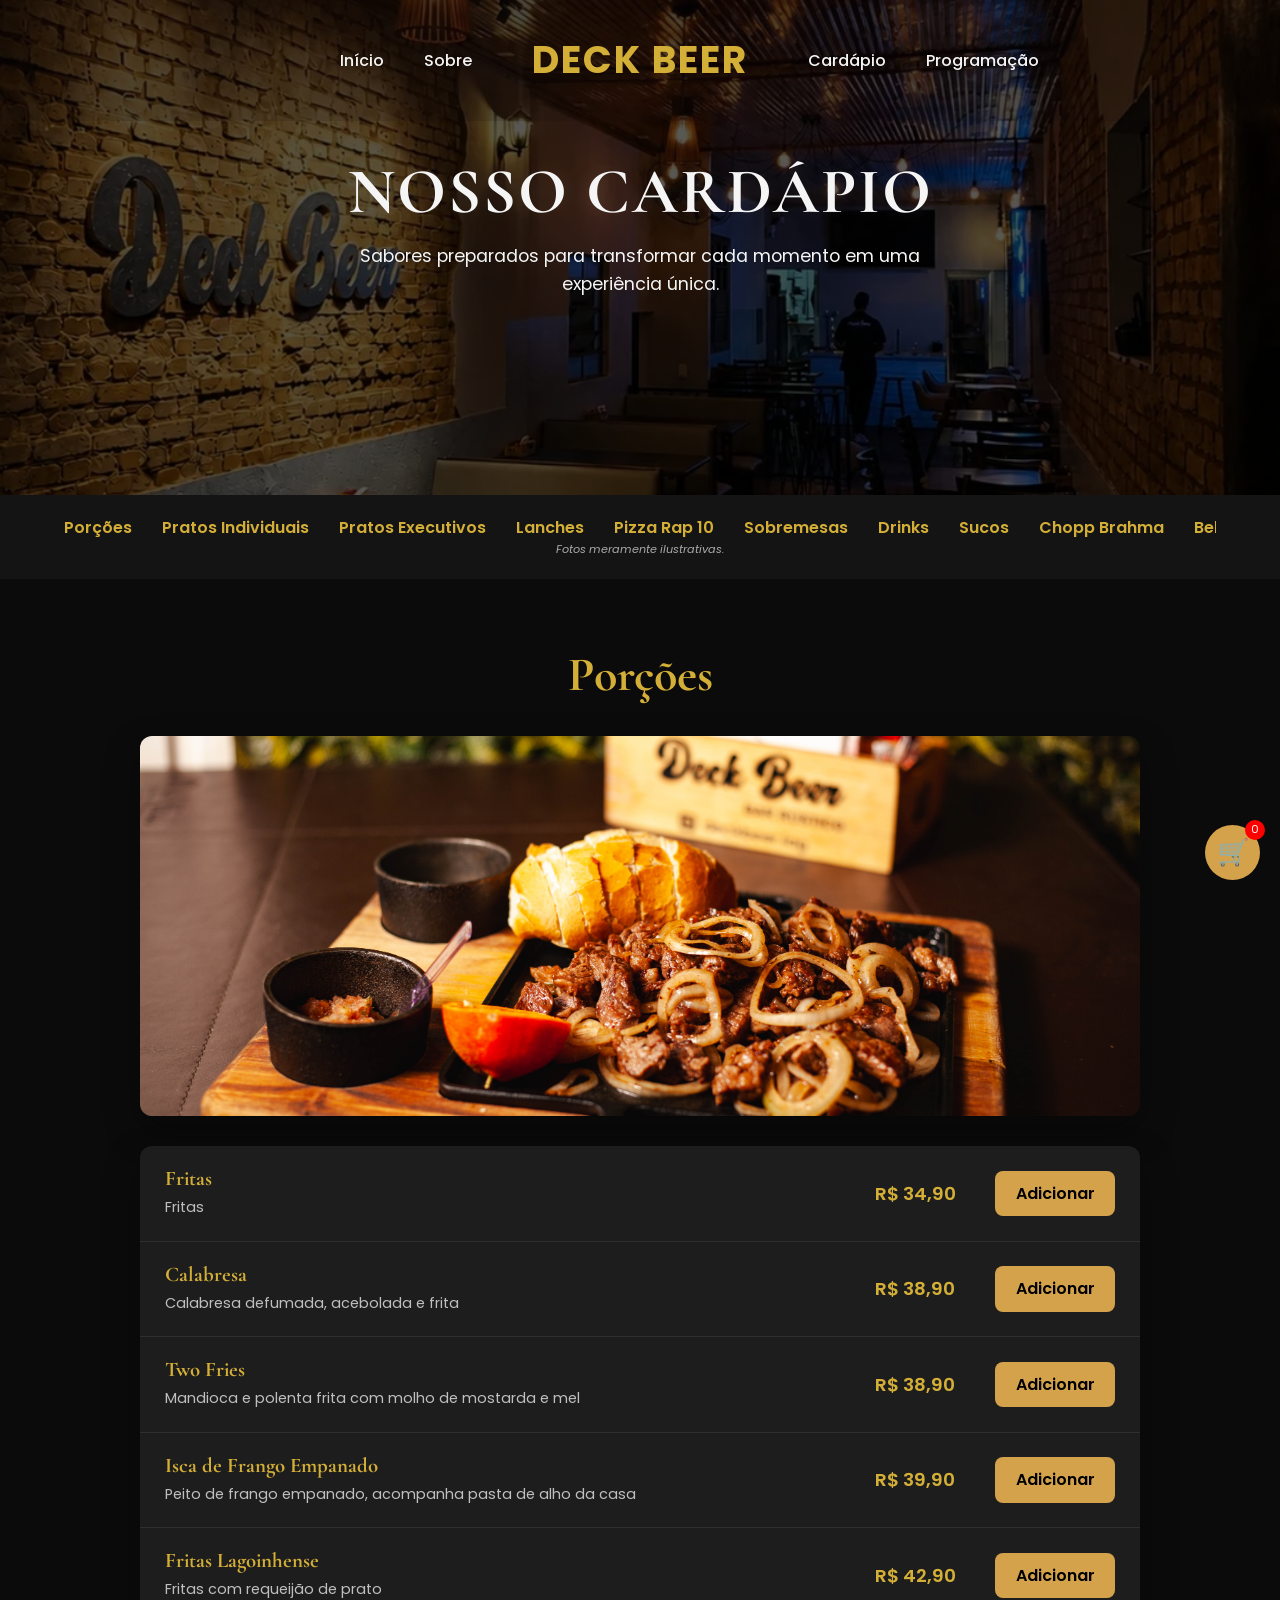
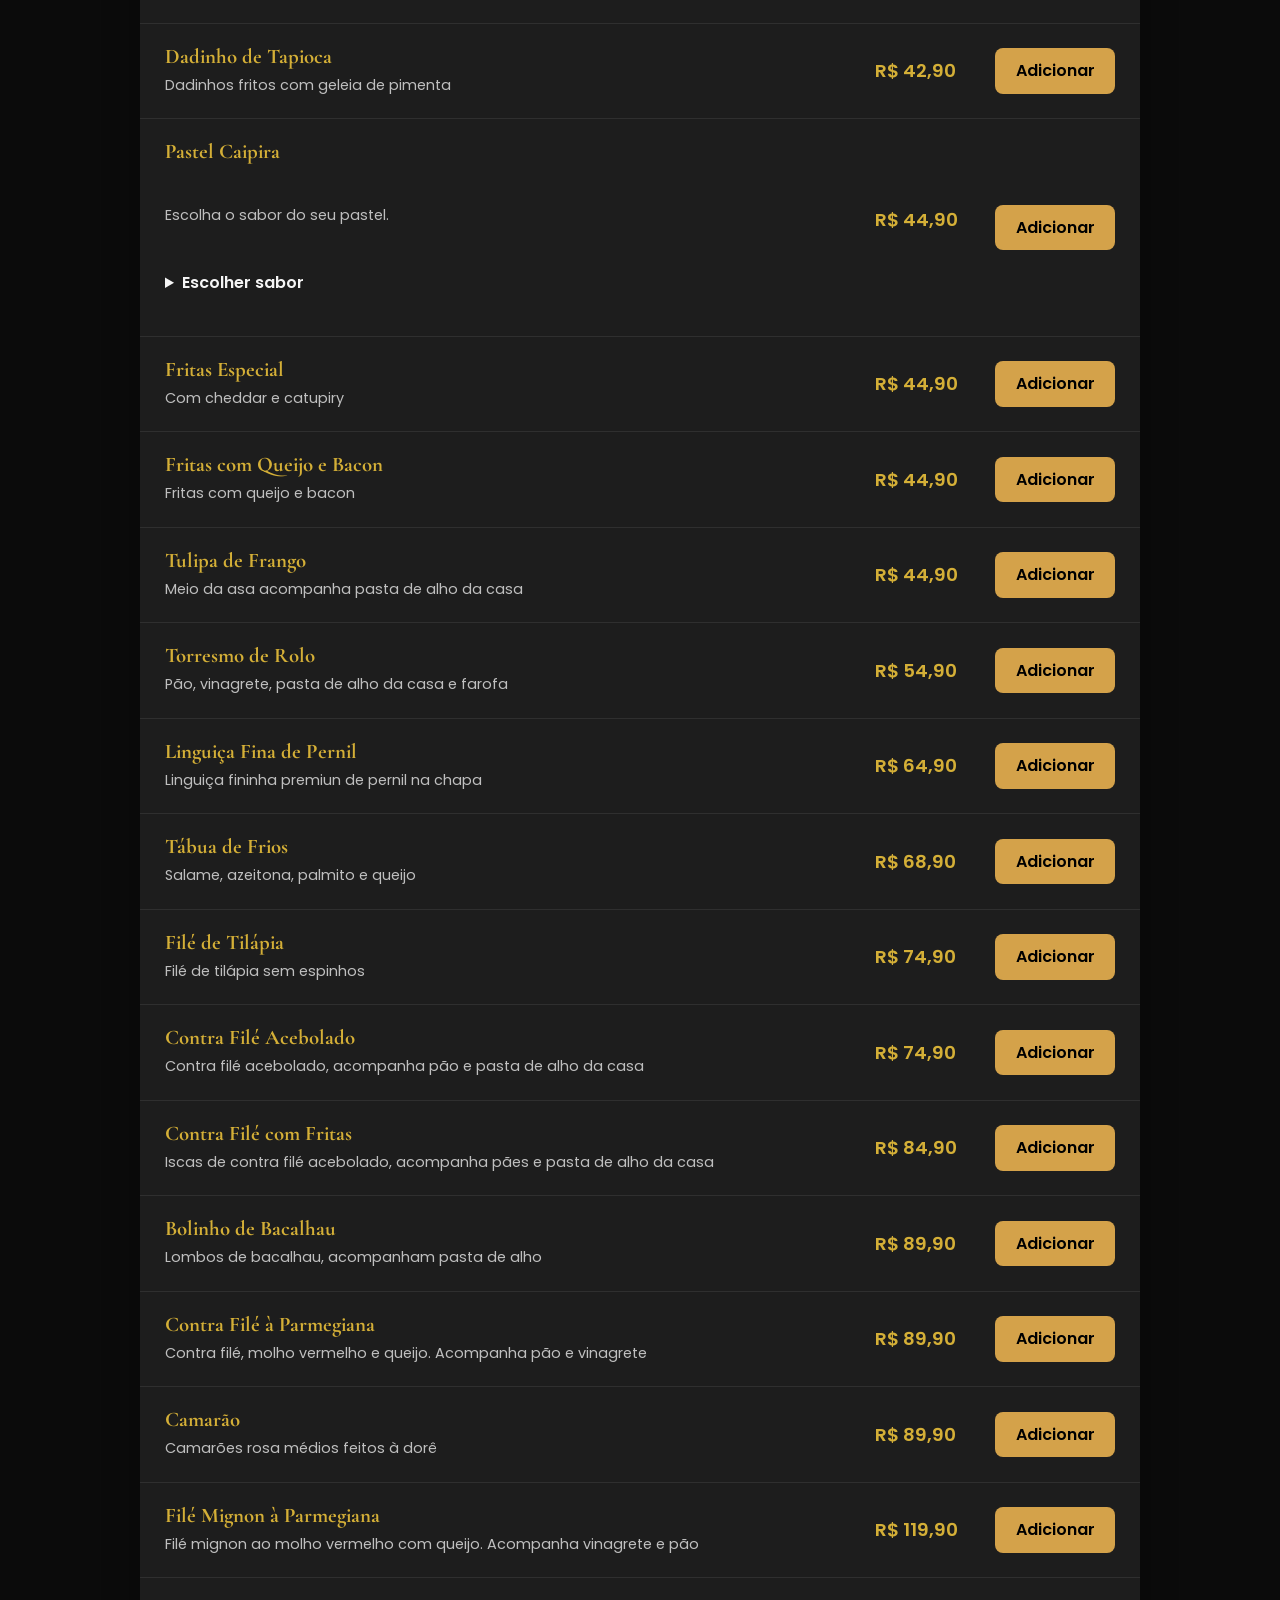
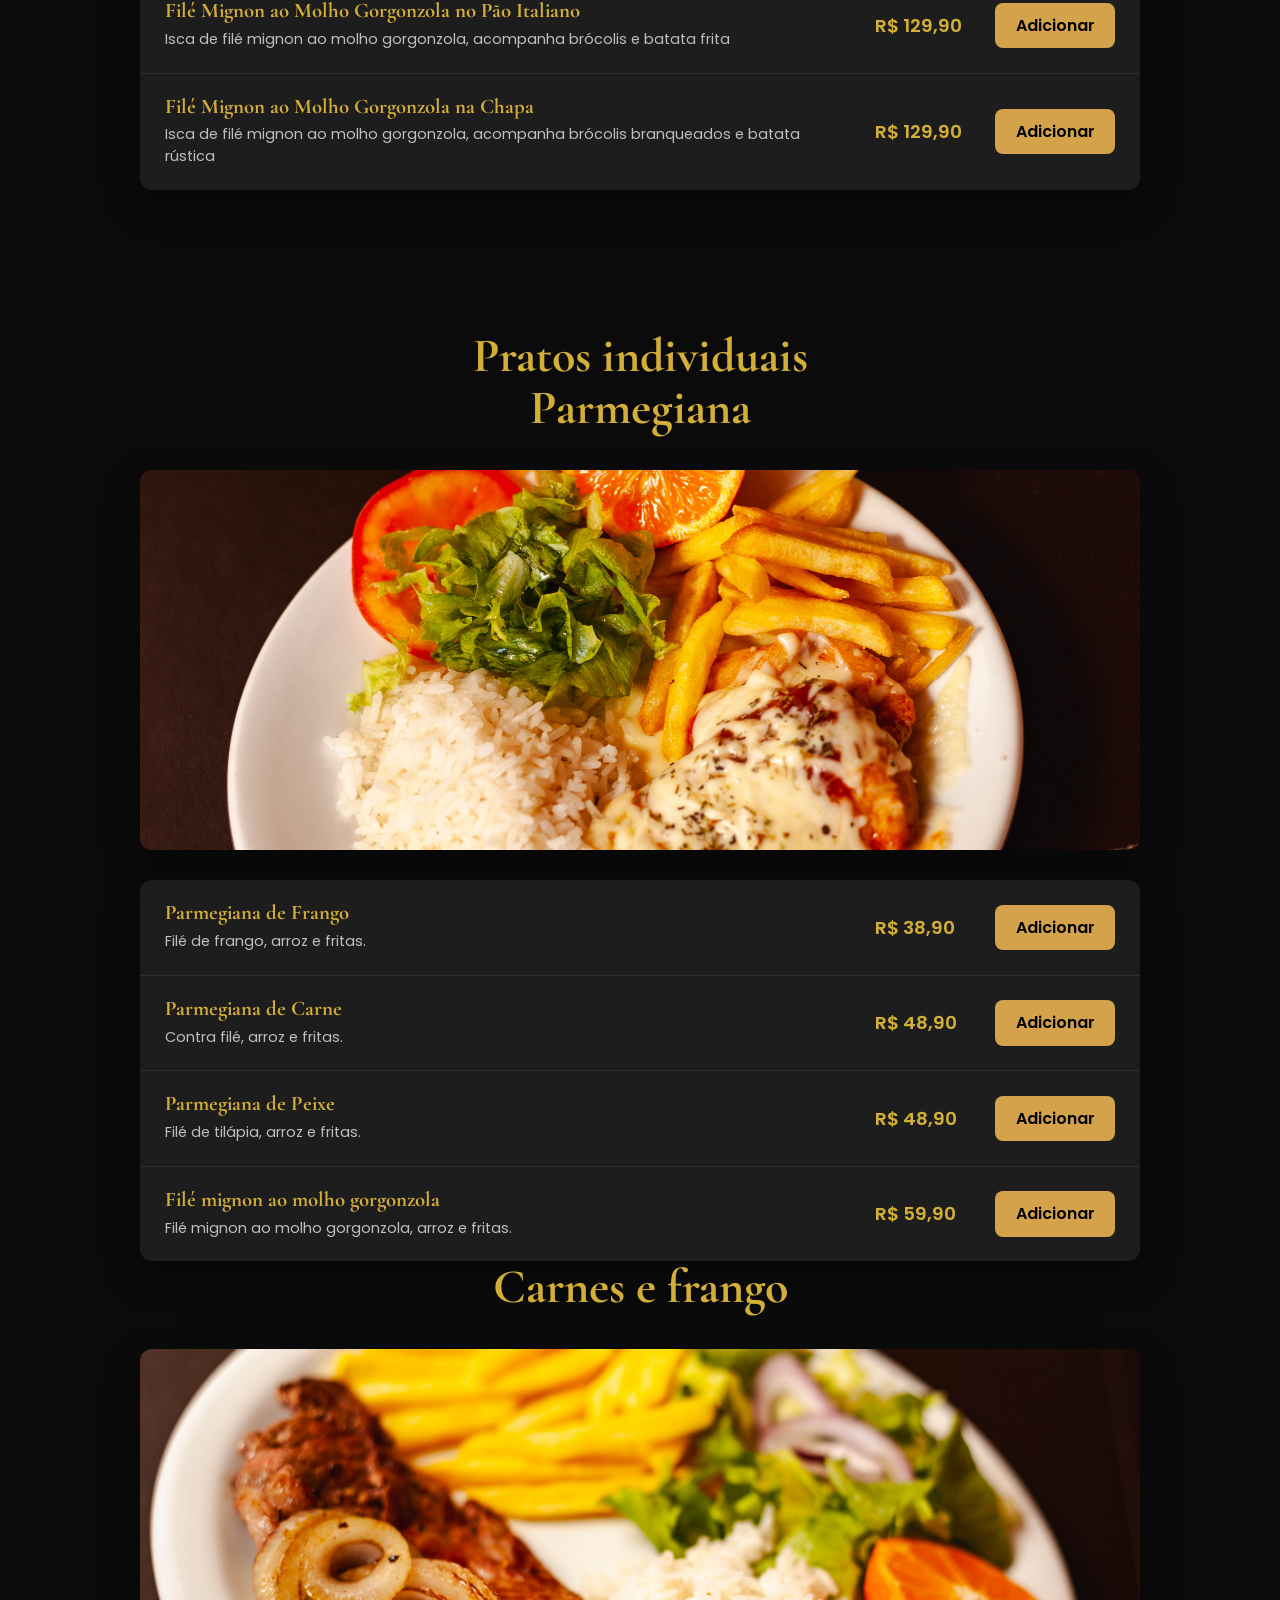
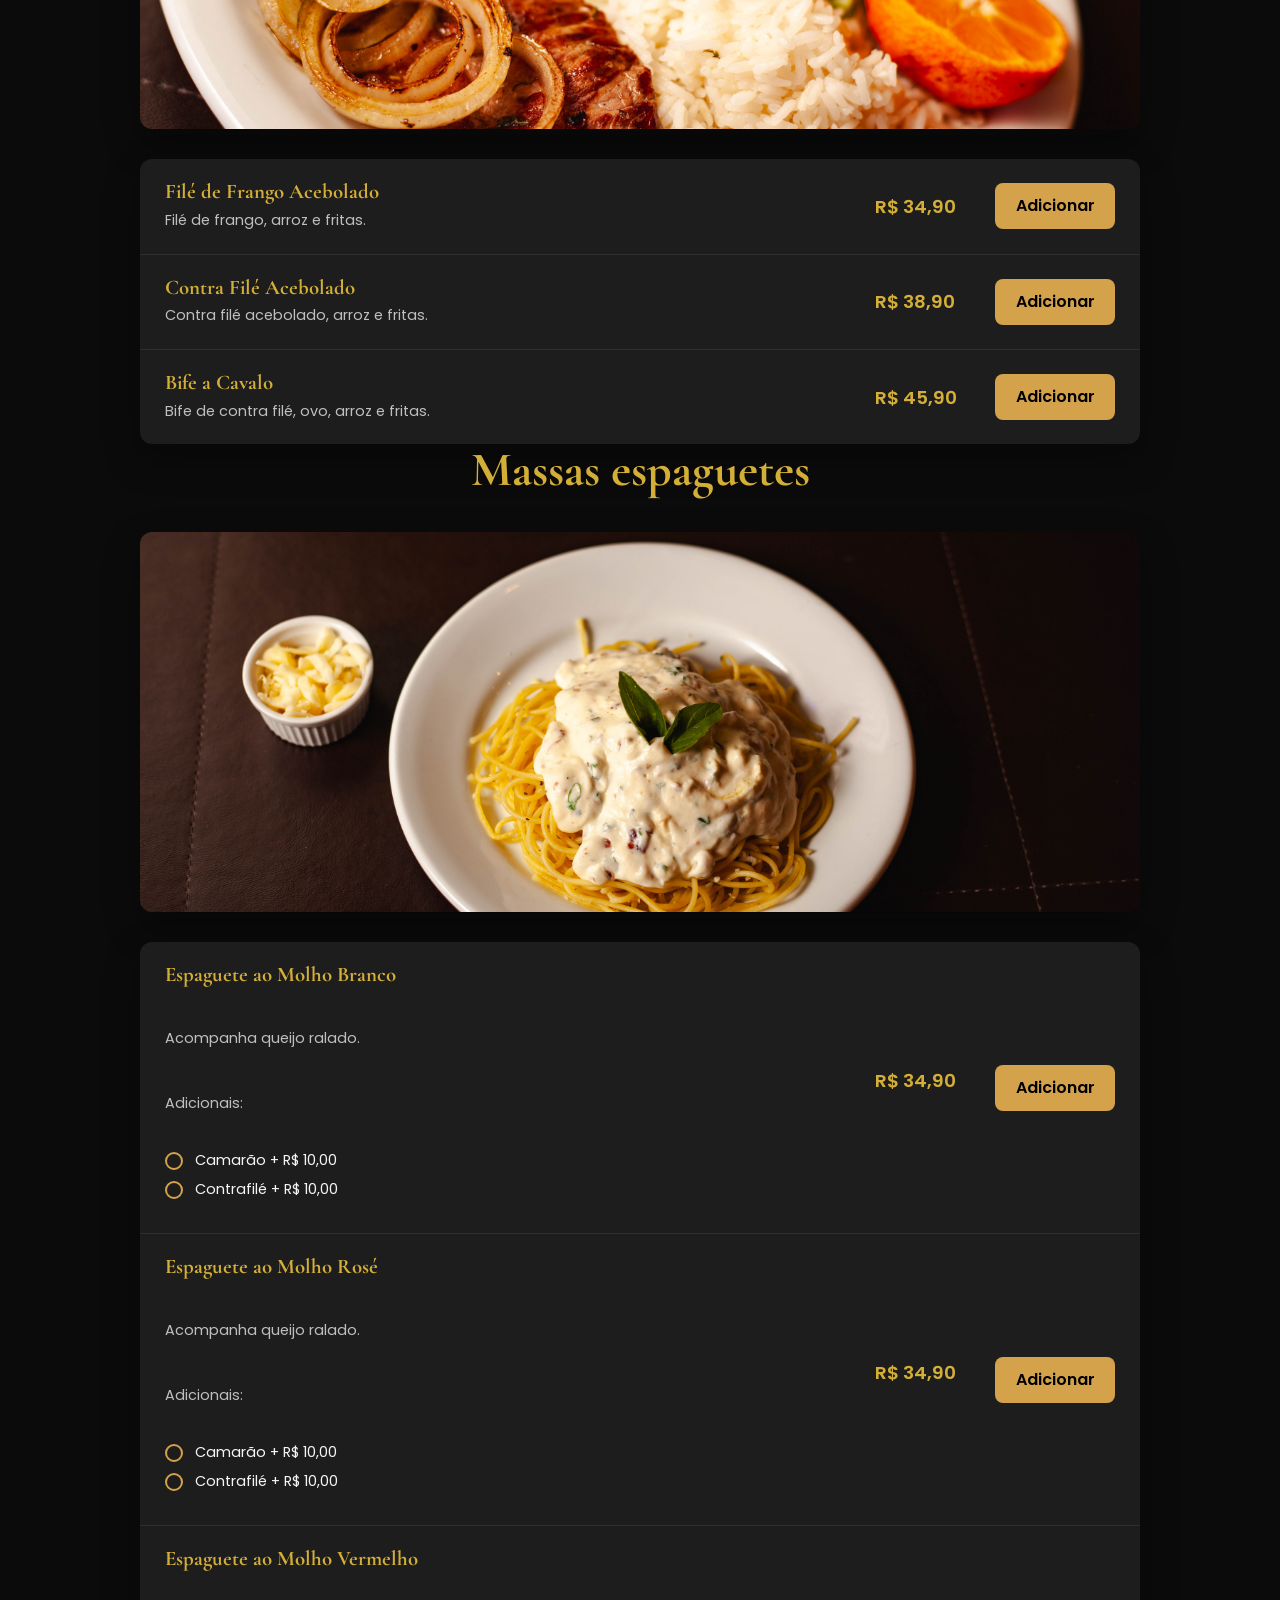
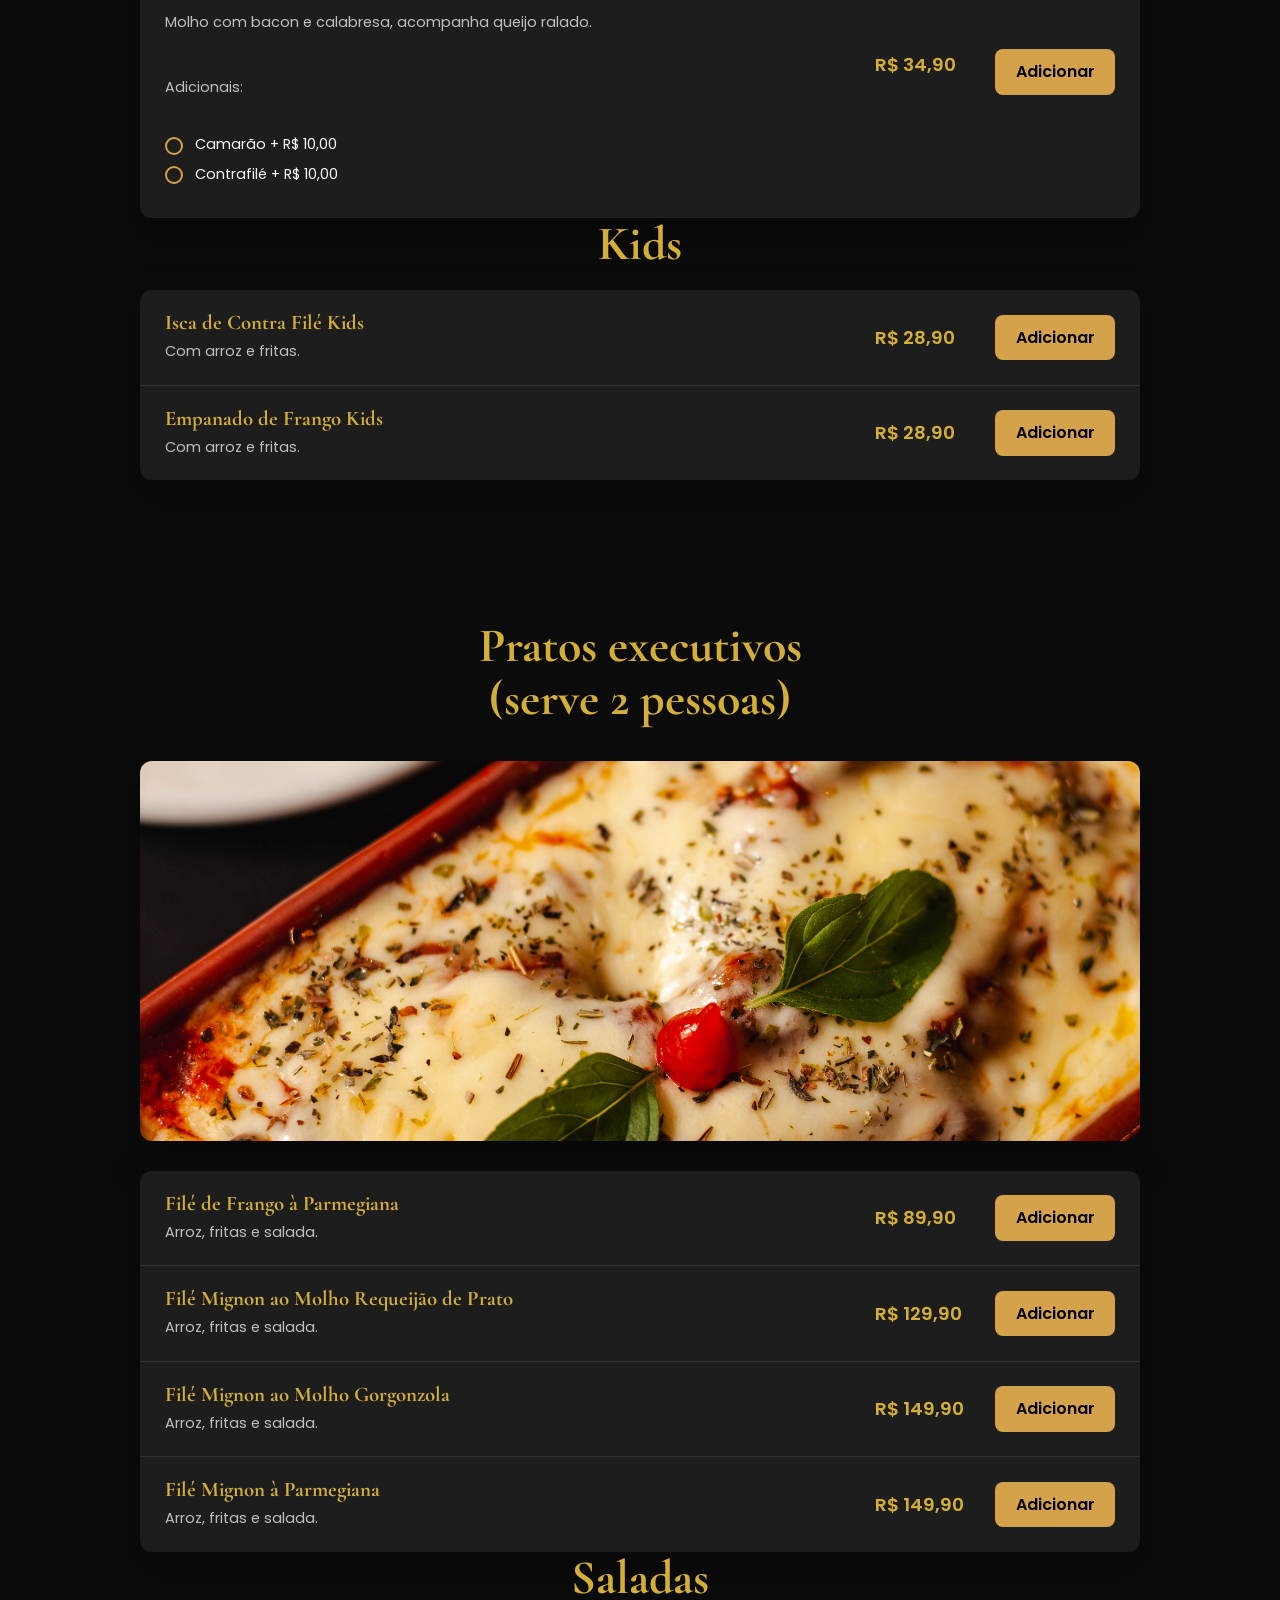
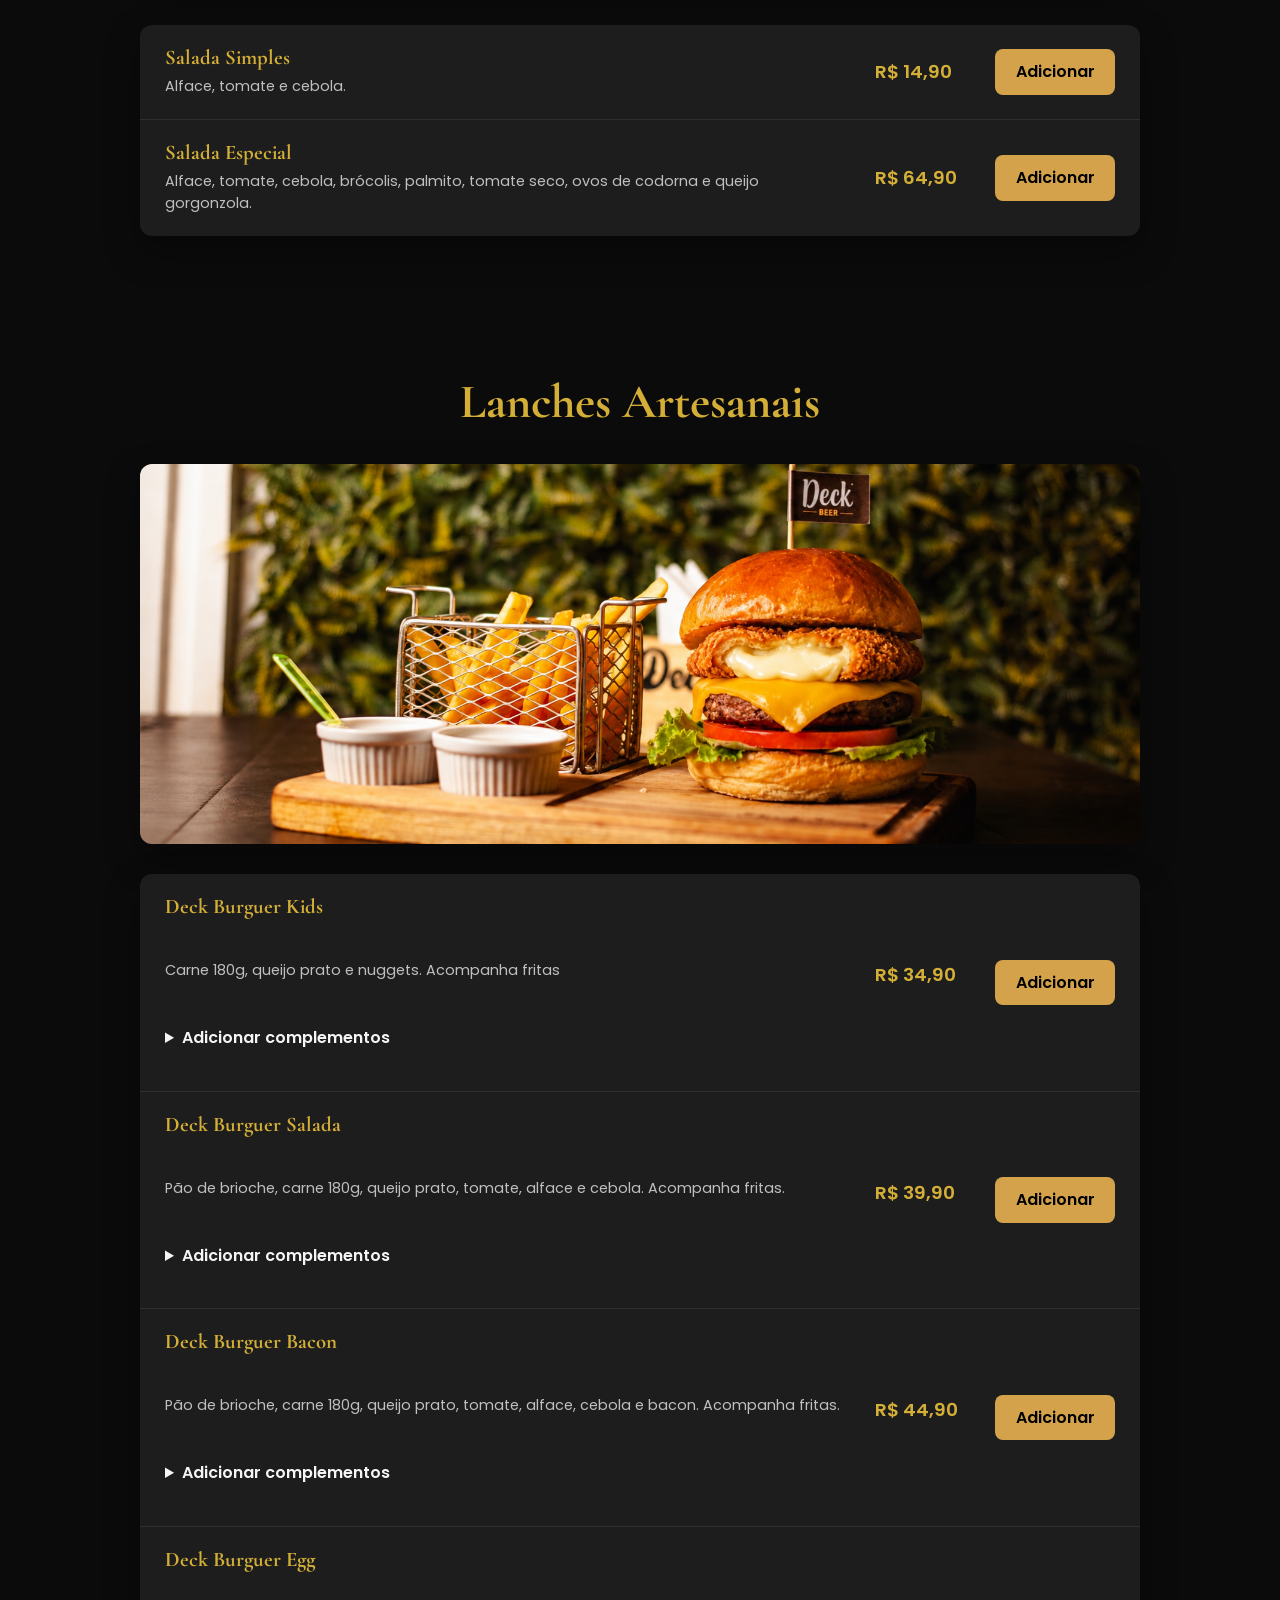
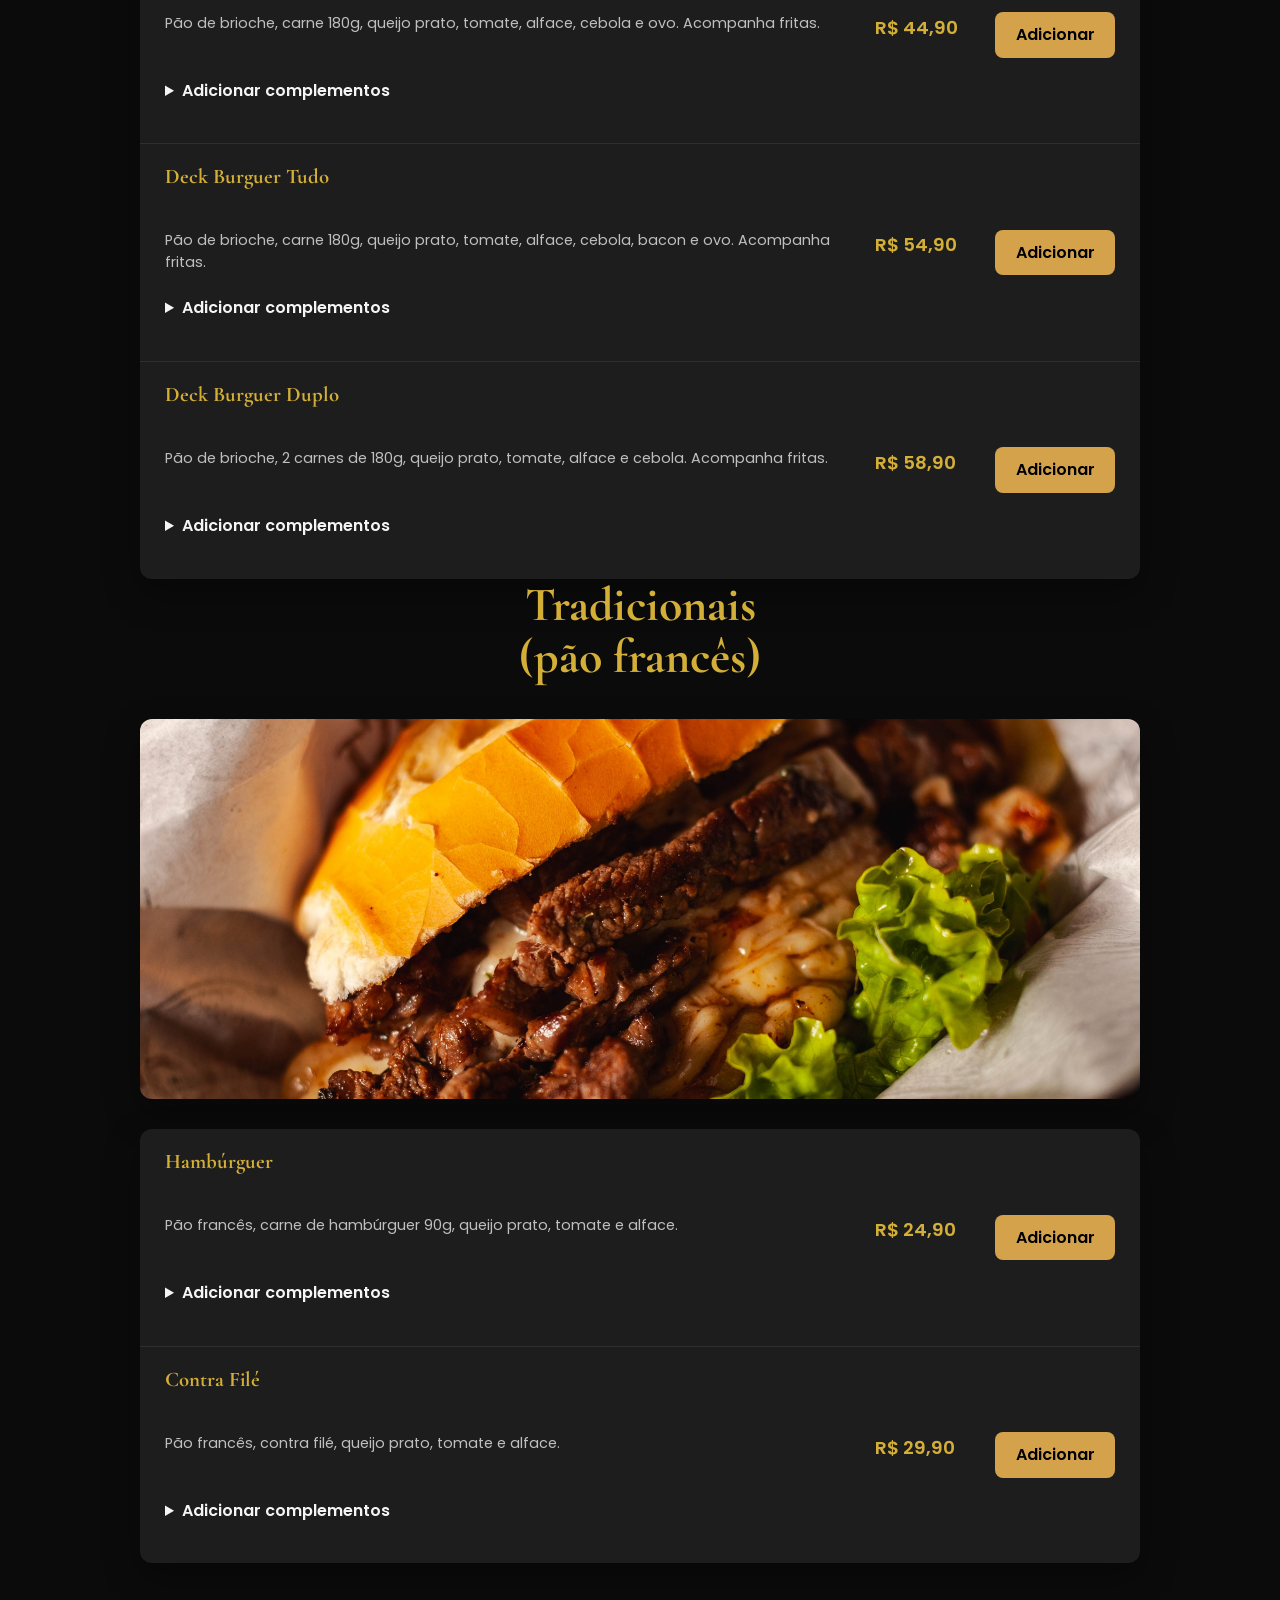
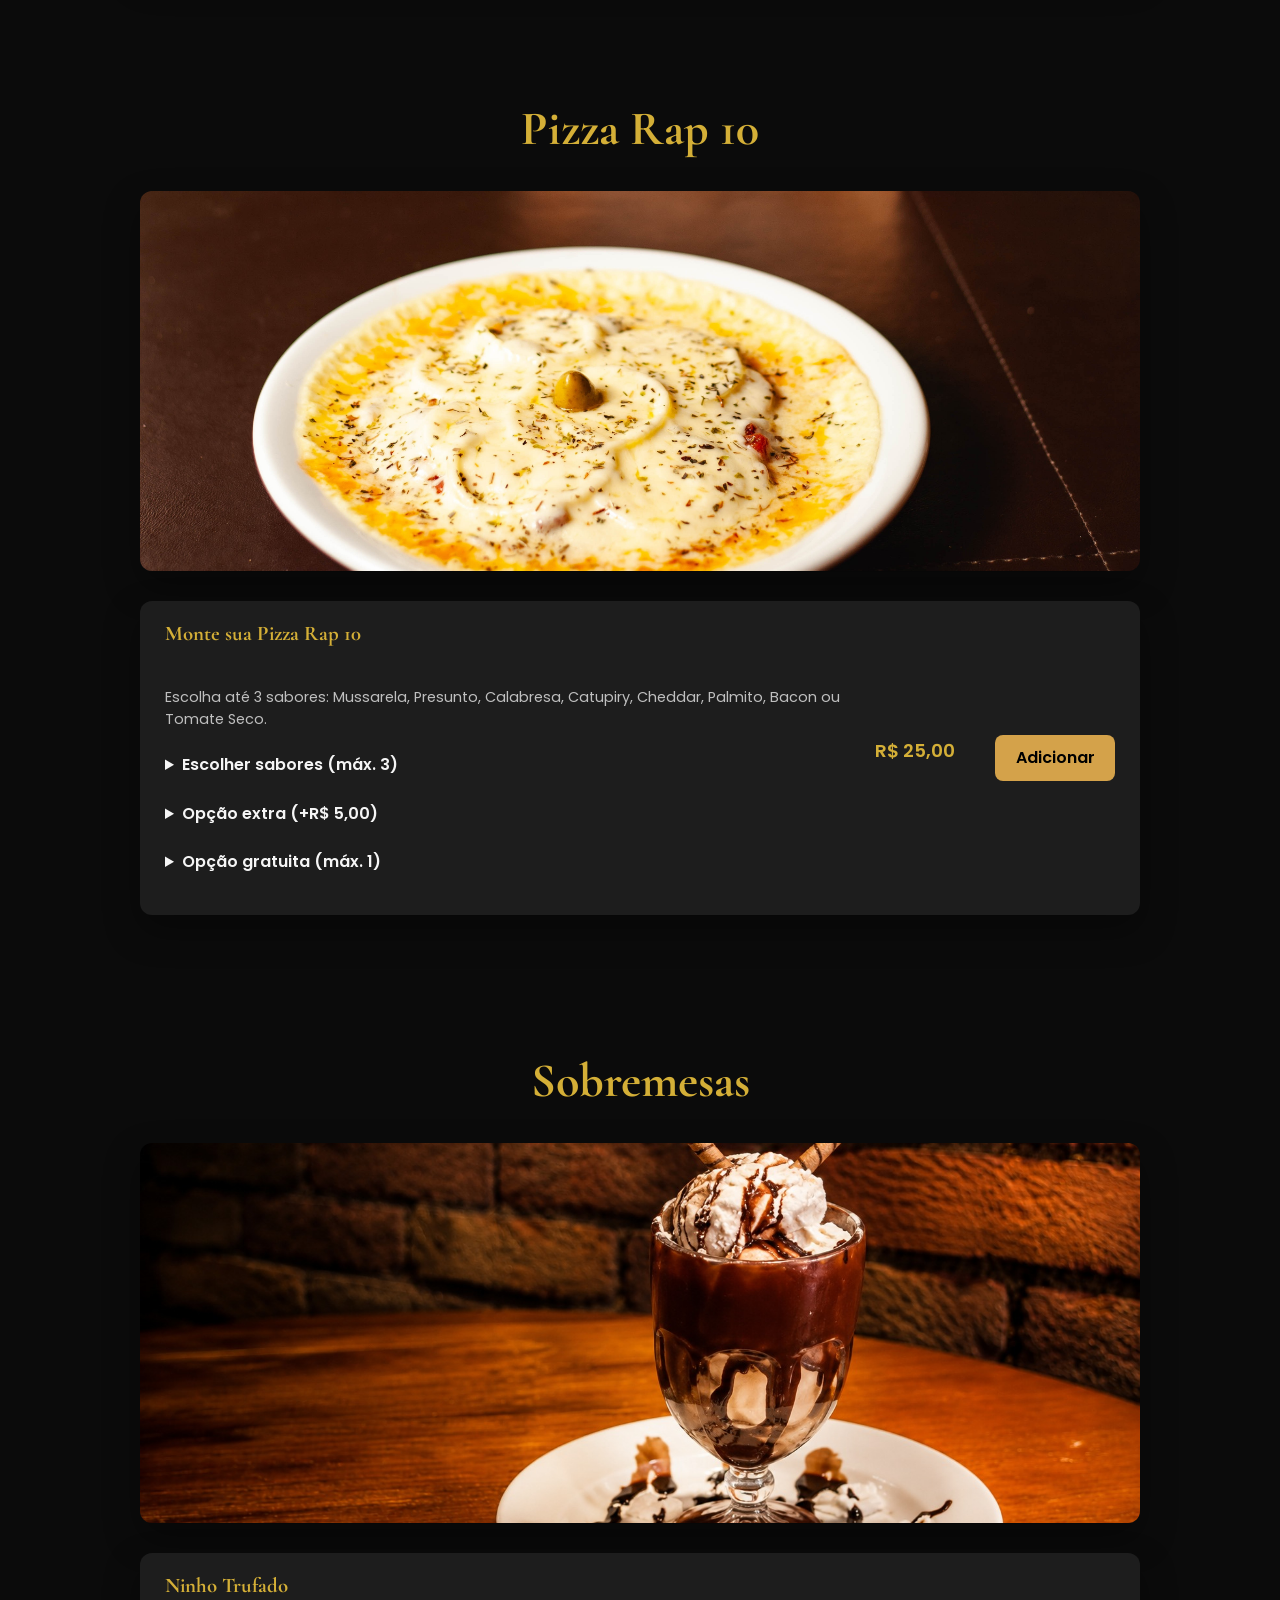
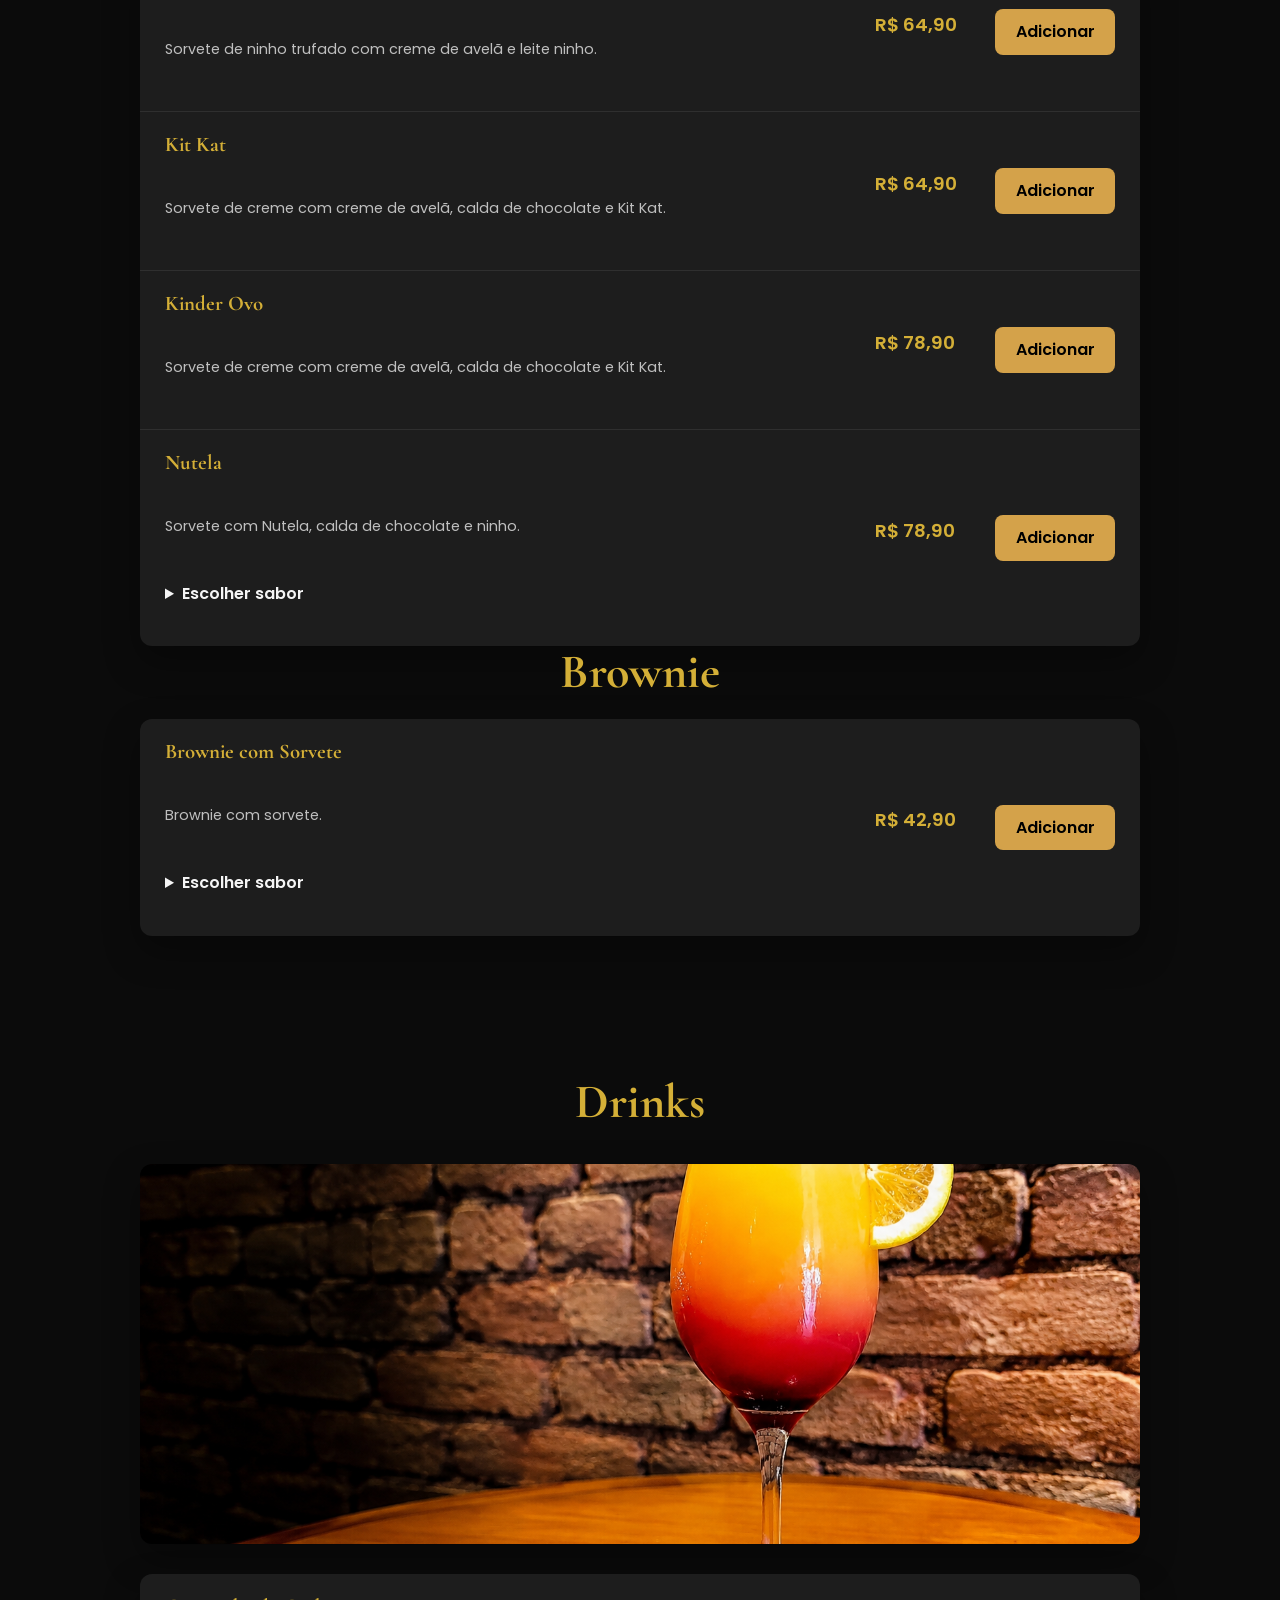
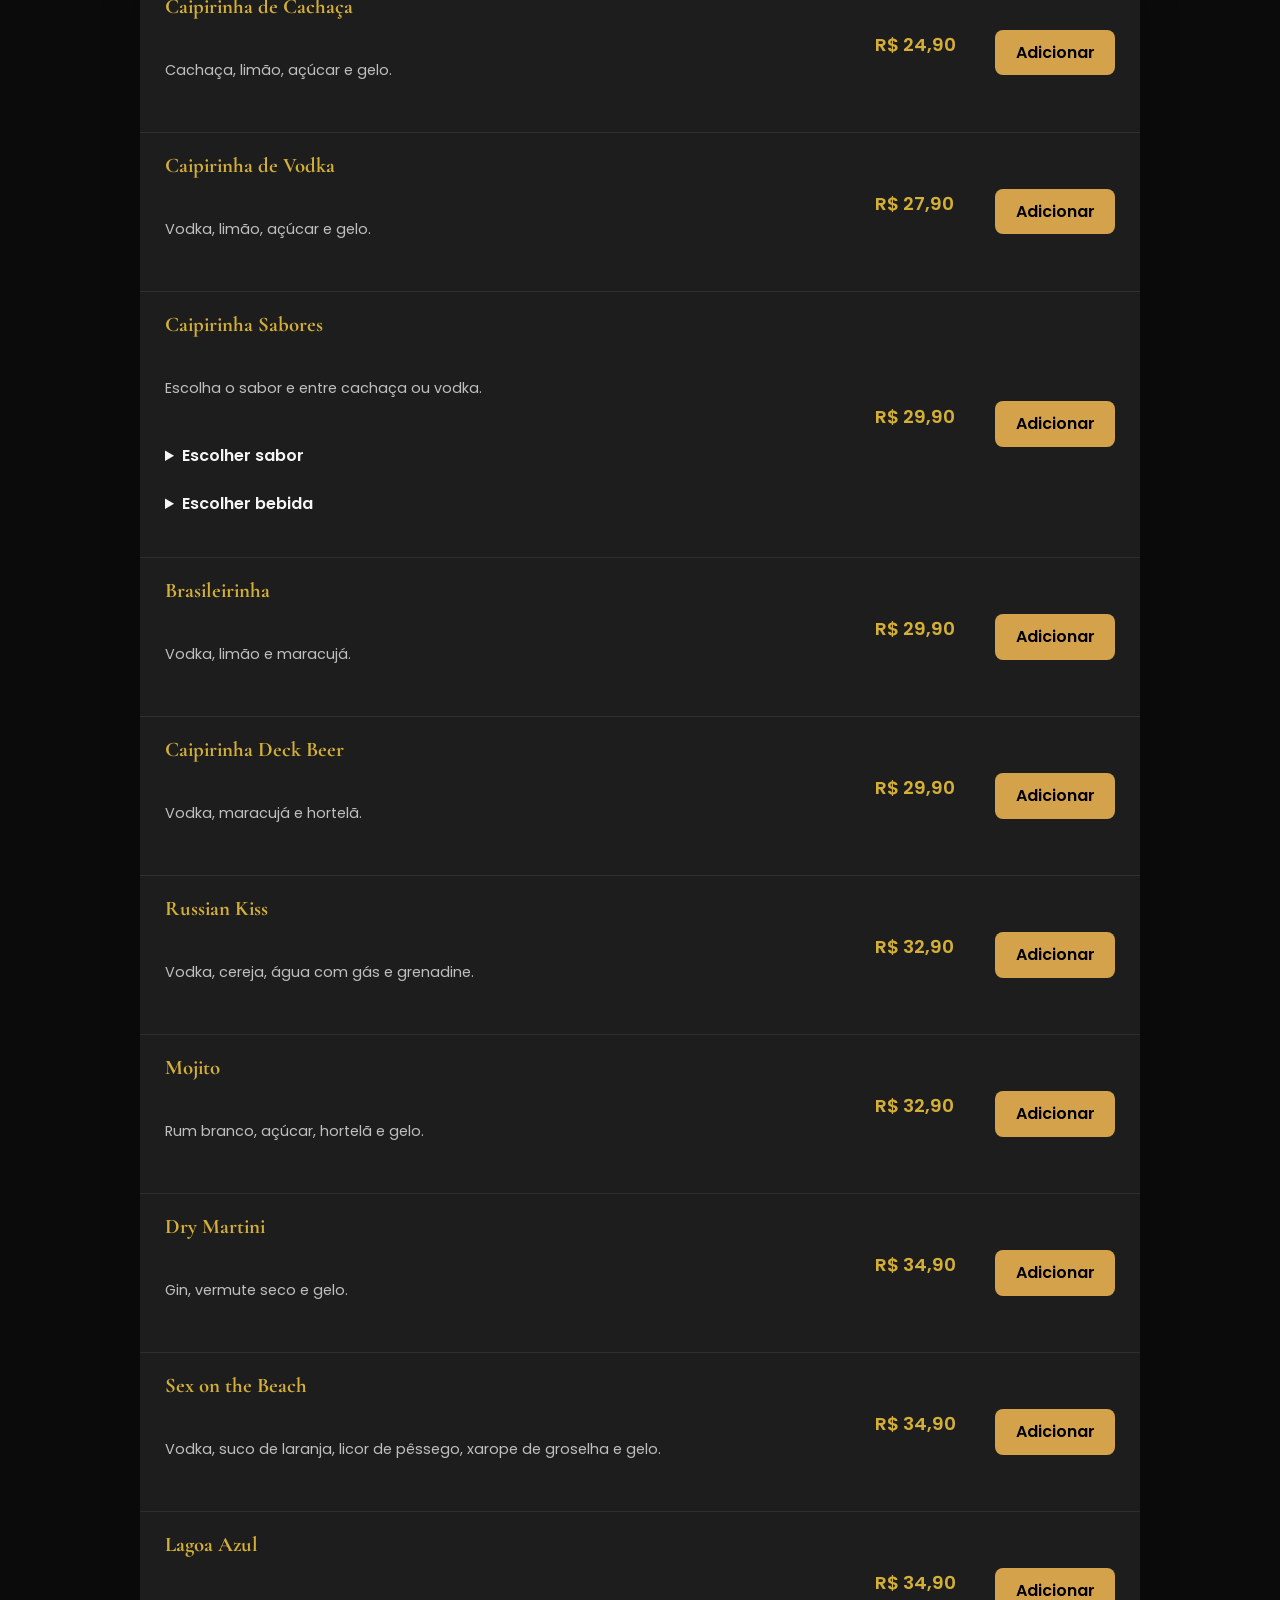
==== commit 19d87aba: "adiciona file mignon" ====
--- a/cardapio.html
+++ b/cardapio.html
@@ -664,6 +664,29 @@
                   <button
                     class="btn-add"
                     onclick="adicionarAoCarrinho('Parmegiana de Peixe', 48.9)"
+                  >
+                    Adicionar
+                  </button>
+                </div>
+              </div>
+
+              <div class="porcao-item">
+                <div class="porcao-conteudo">
+                  <h3>Filé mignon ao molho gorgonzola</h3>
+                  <p>Filé mignon ao molho gorgonzola, arroz e fritas.</p>
+                </div>
+
+                <div class="porcao-compra">
+                  <span>R$ 59,90</span>
+
+                  <button
+                    class="btn-add"
+                    onclick="
+                      adicionarAoCarrinho(
+                        'Filé mignon ao molho gorgonzola',
+                        59.9,
+                      )
+                    "
                   >
                     Adicionar
                   </button>
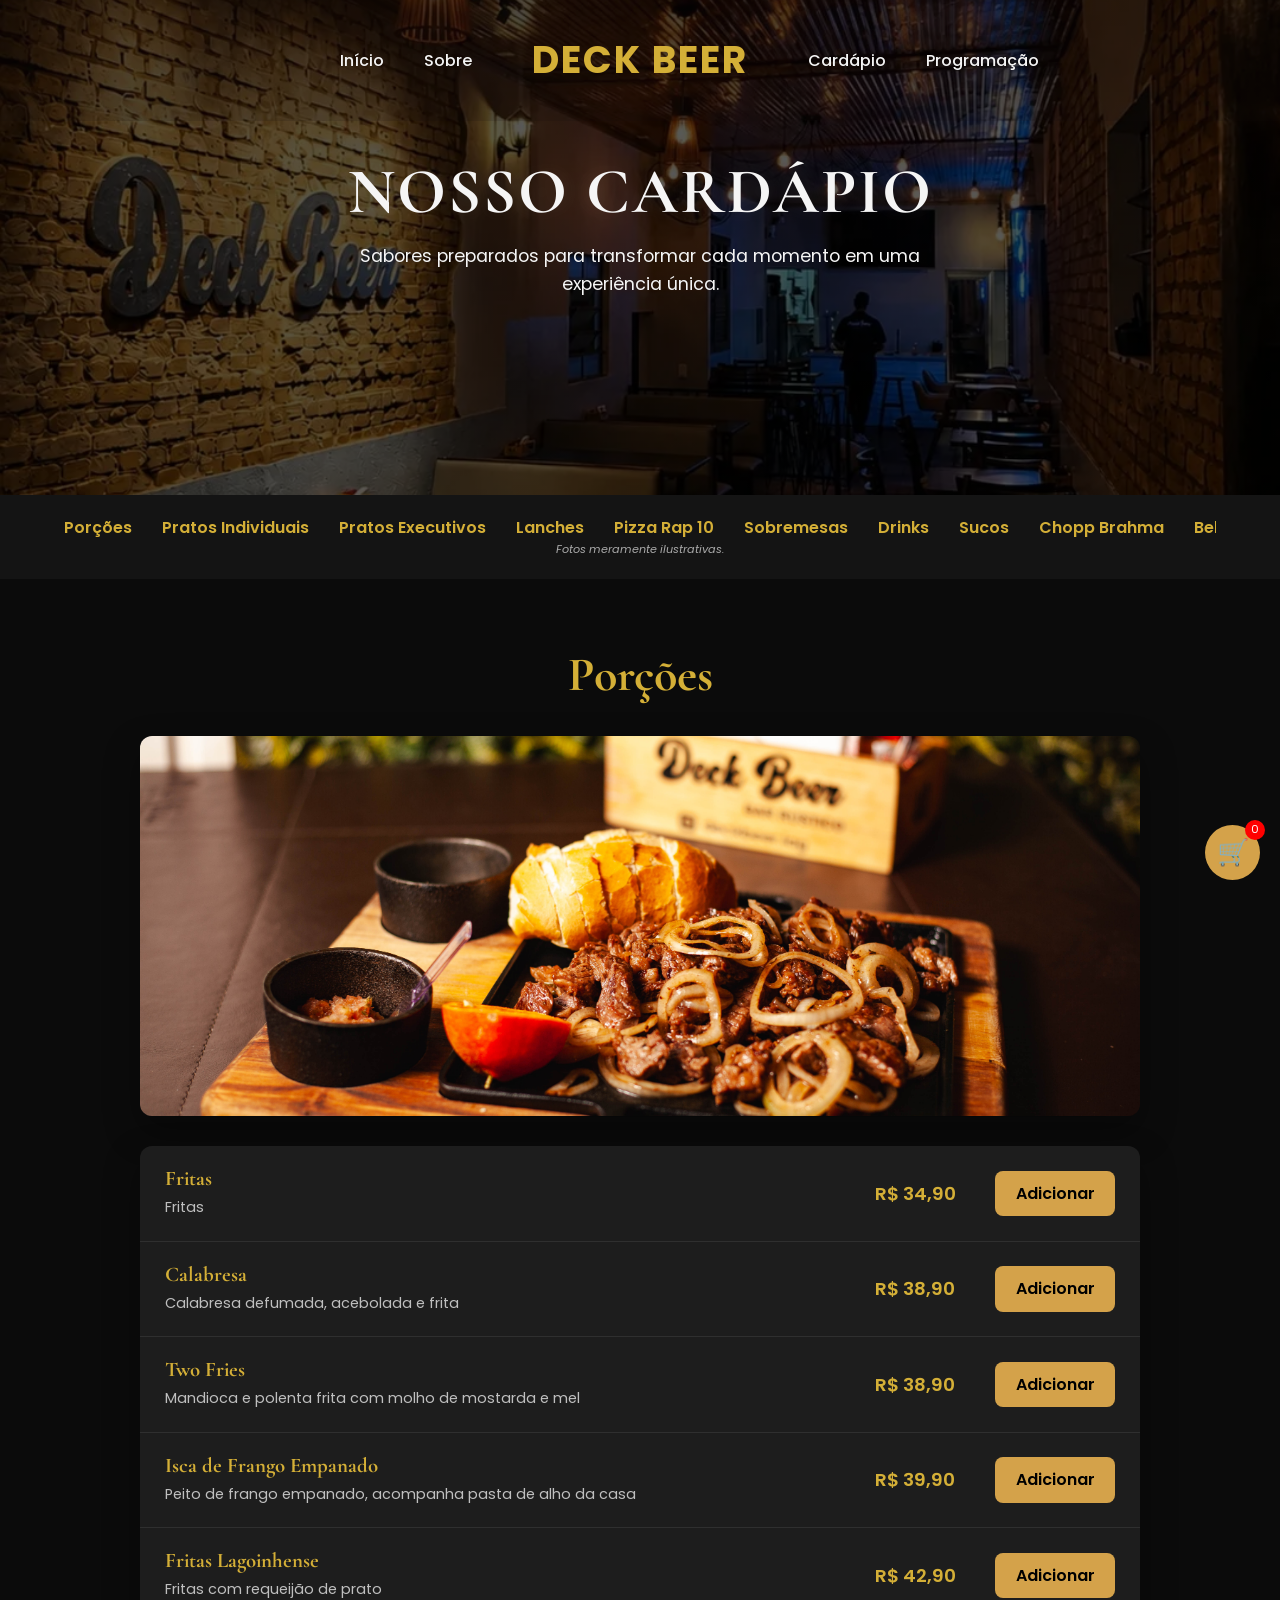
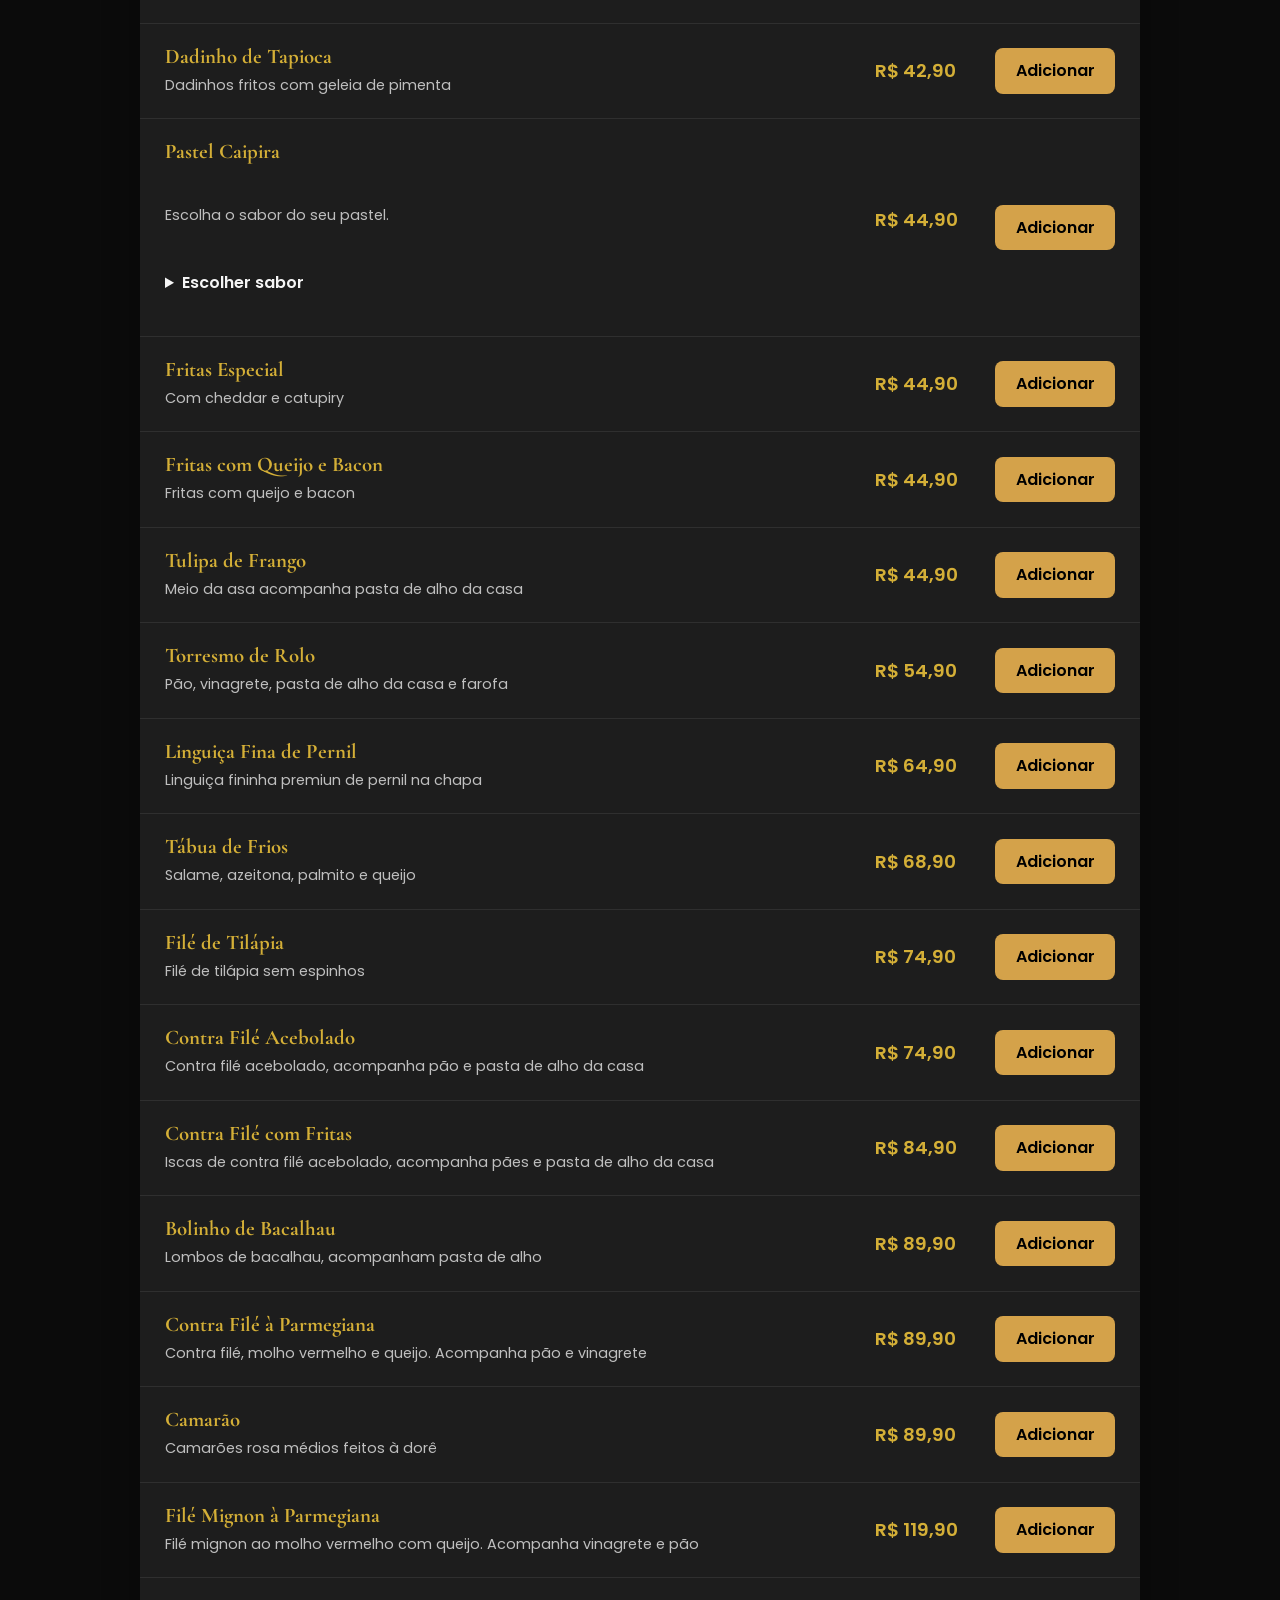
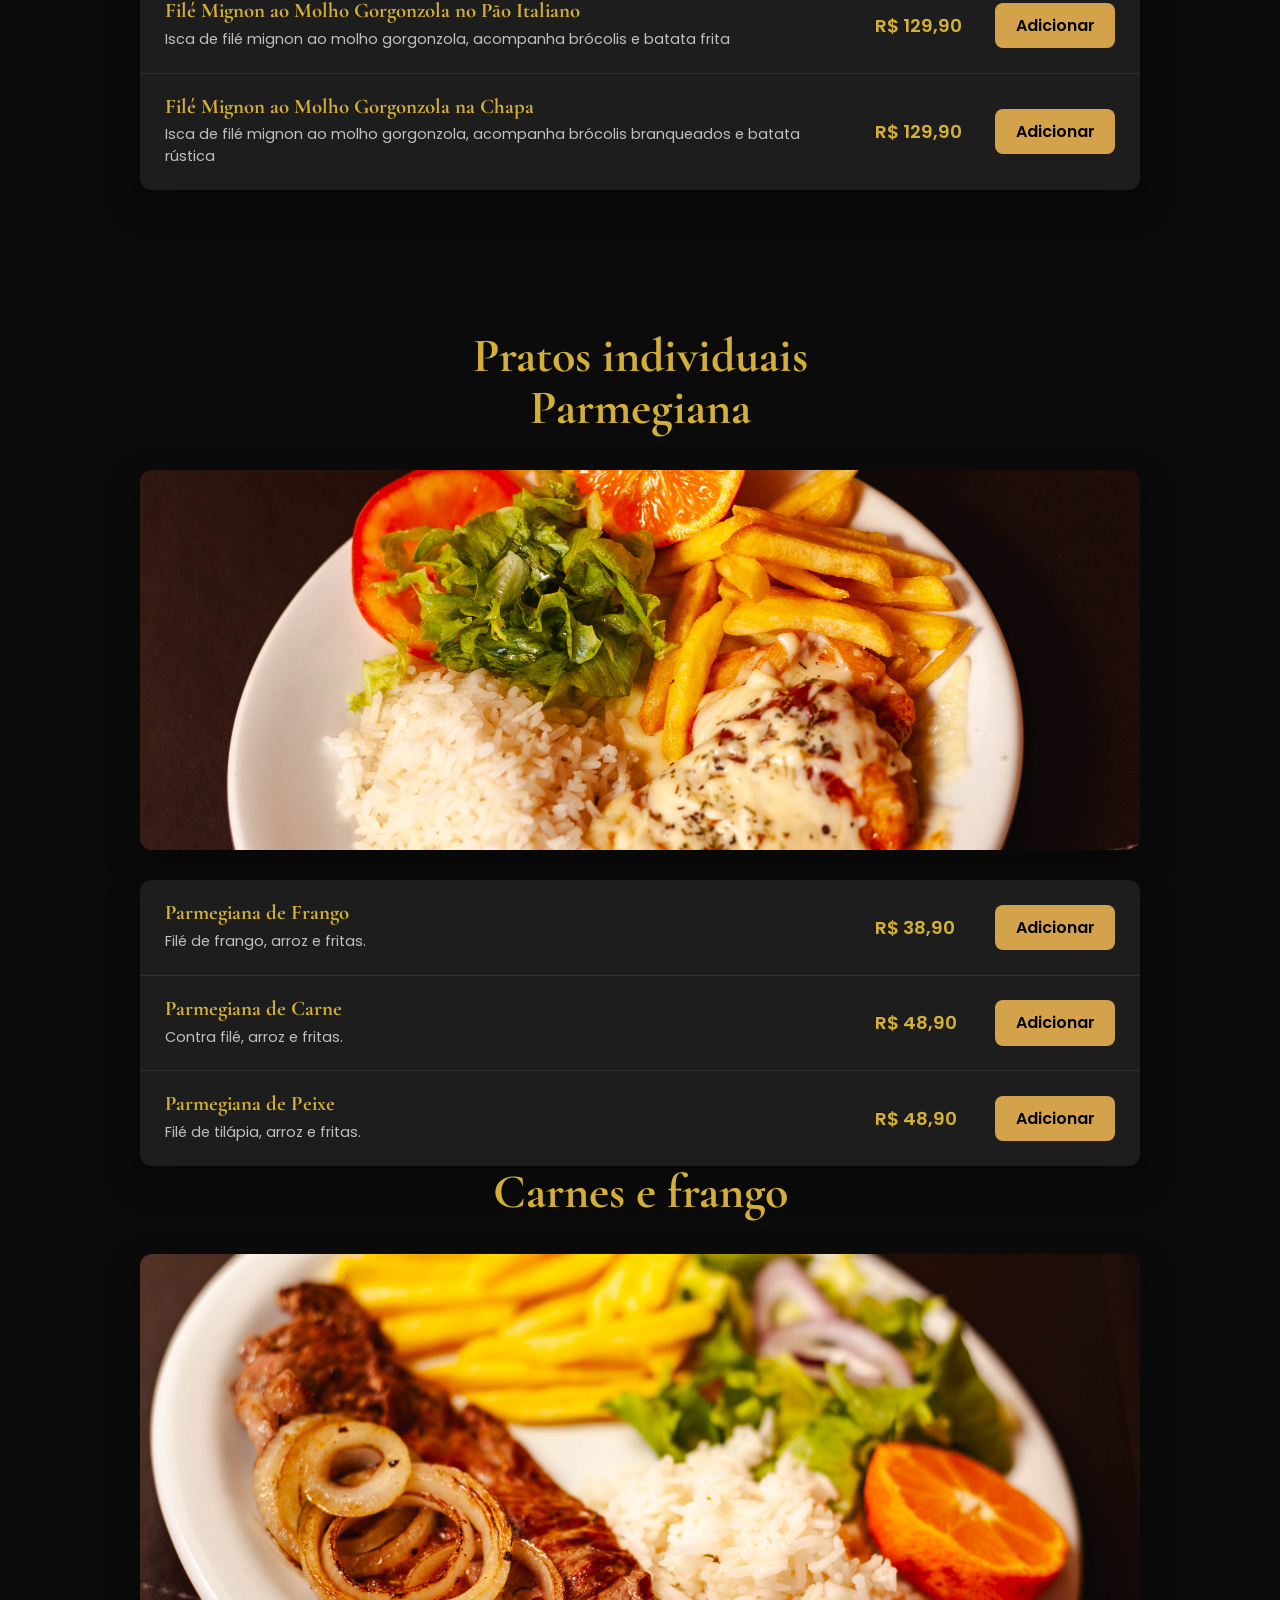
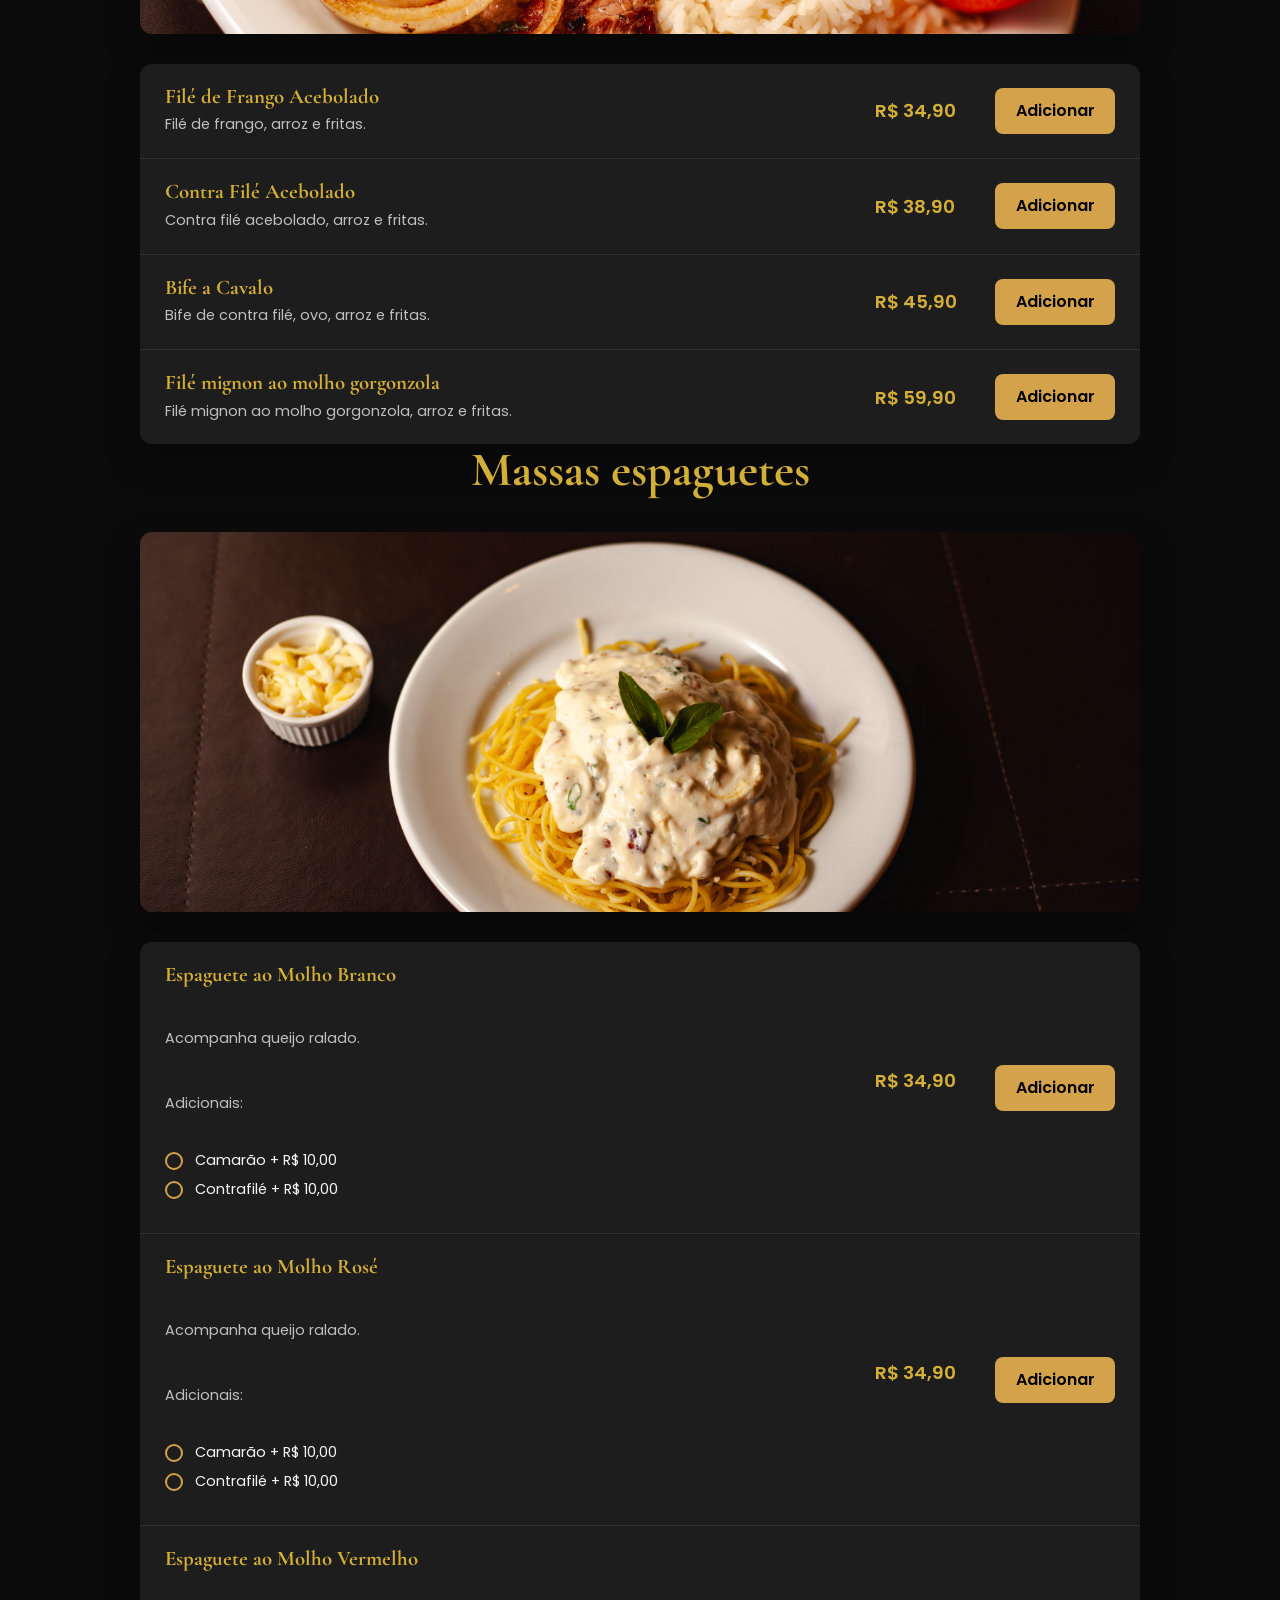
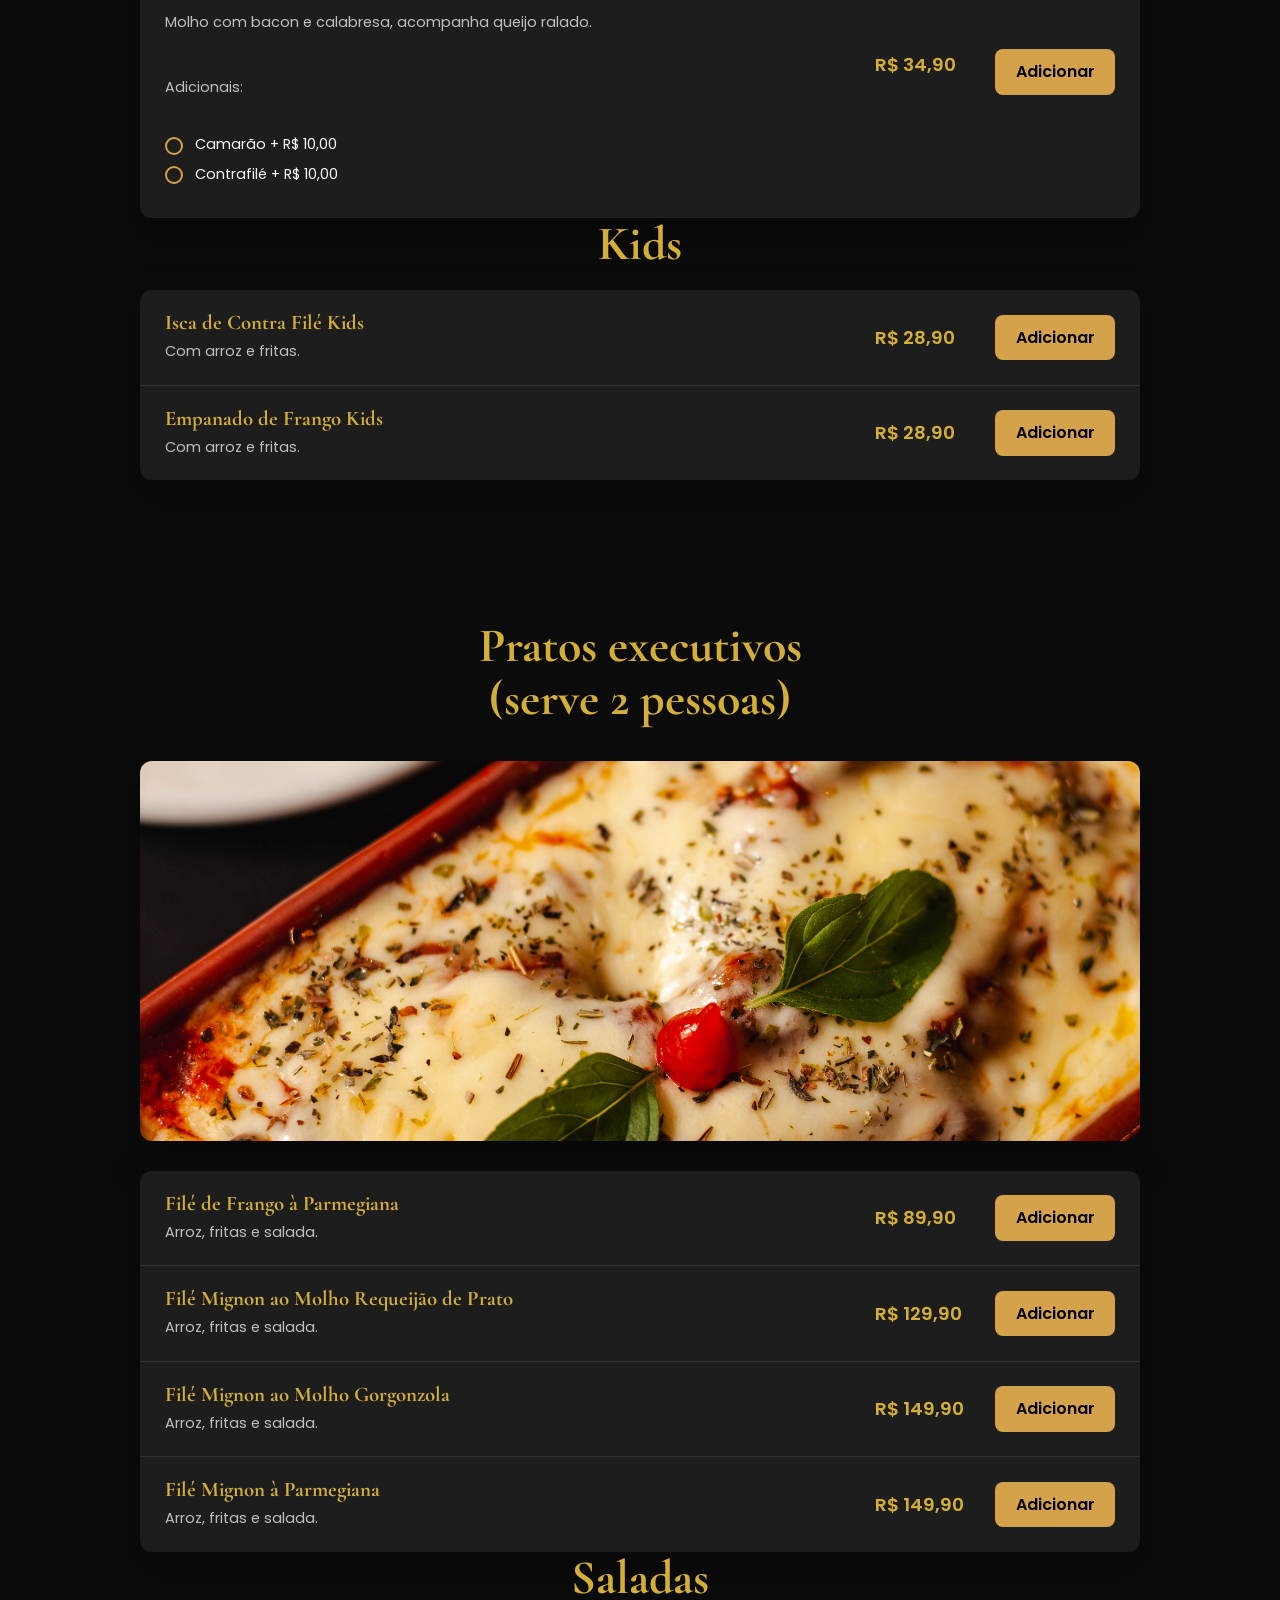
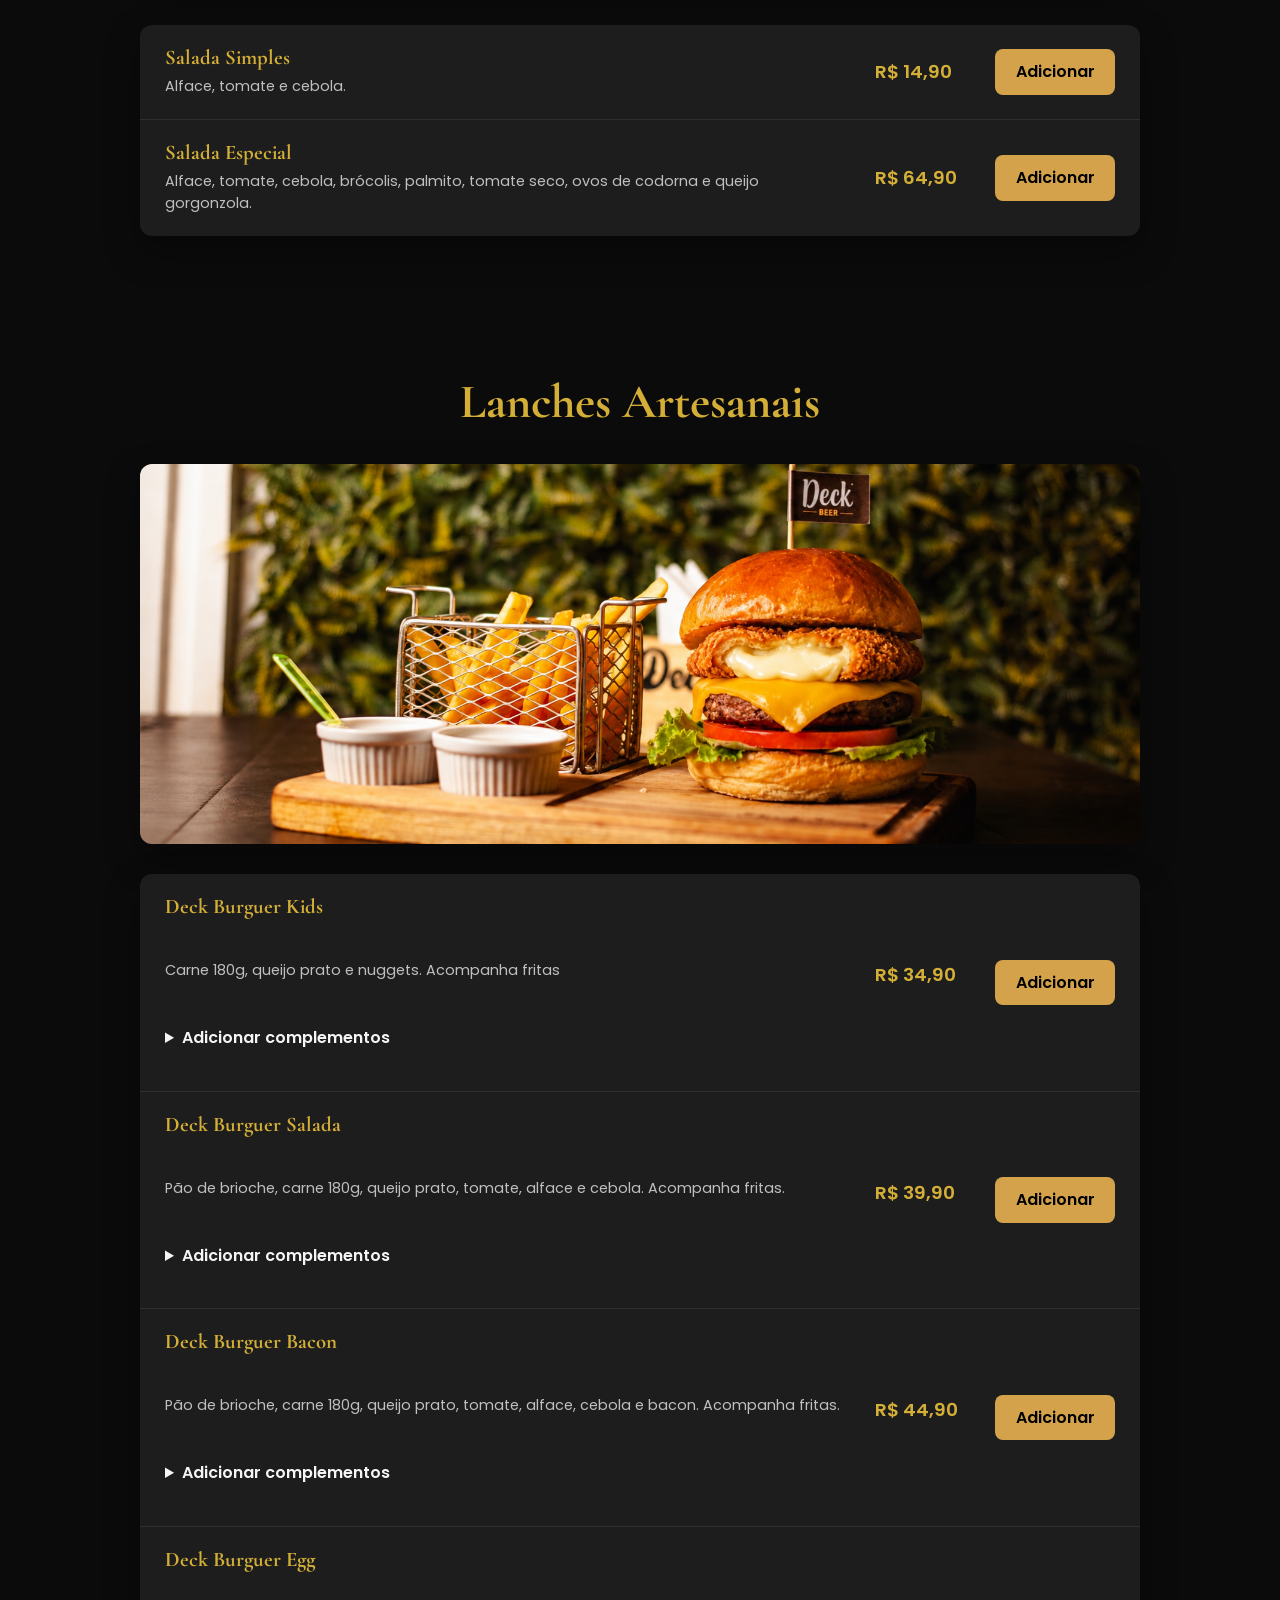
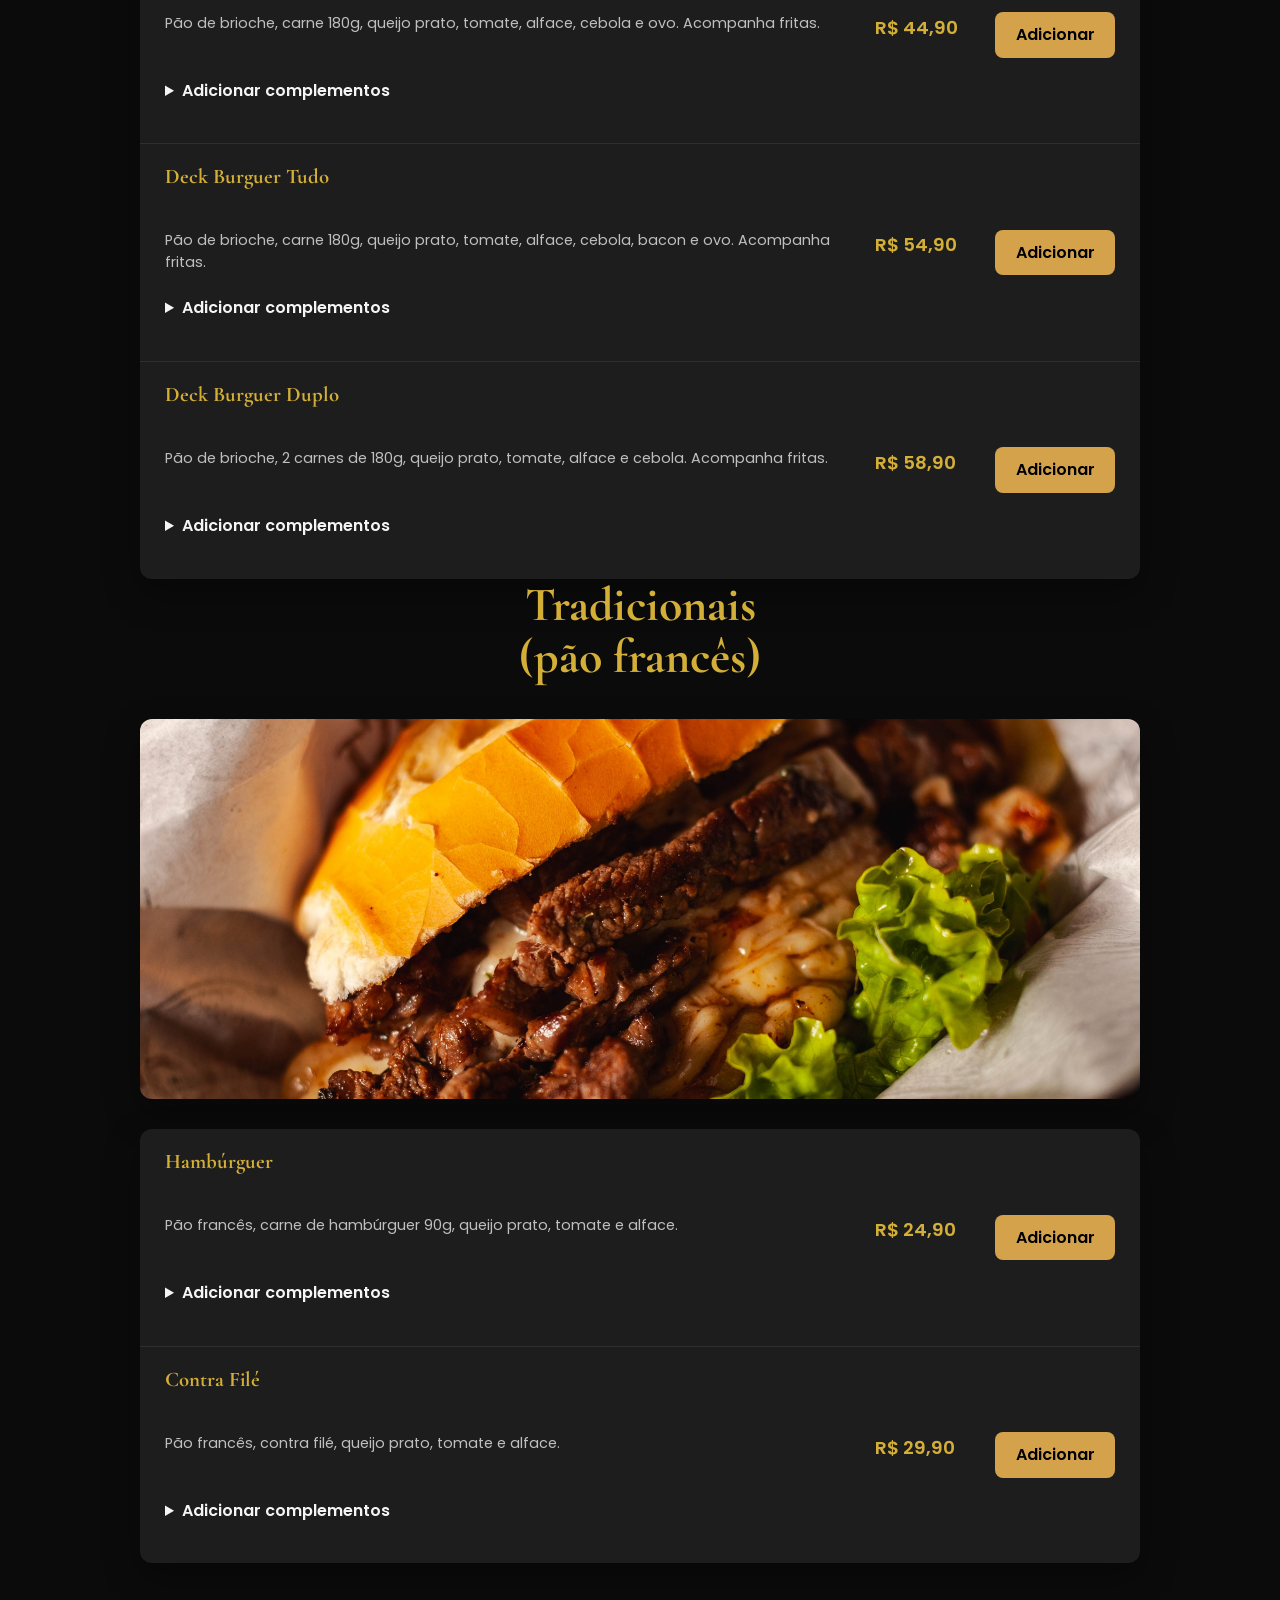
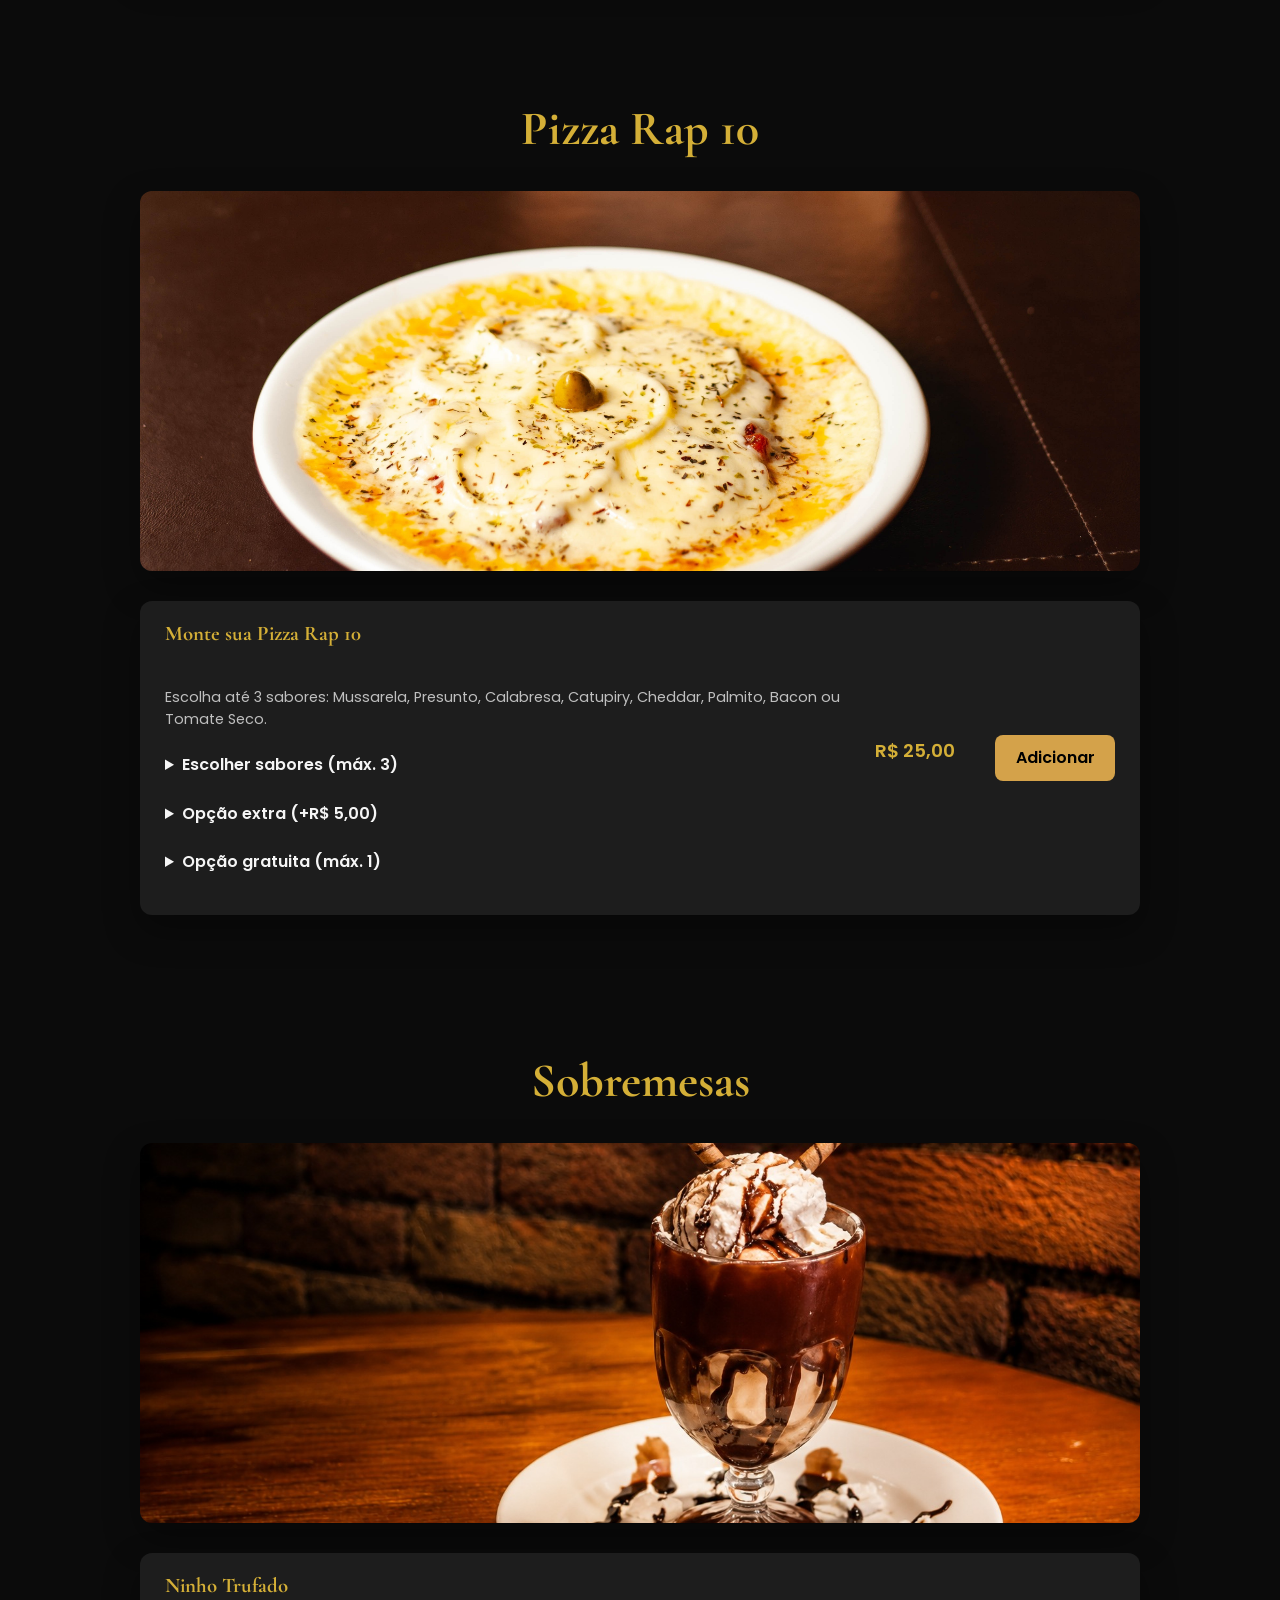
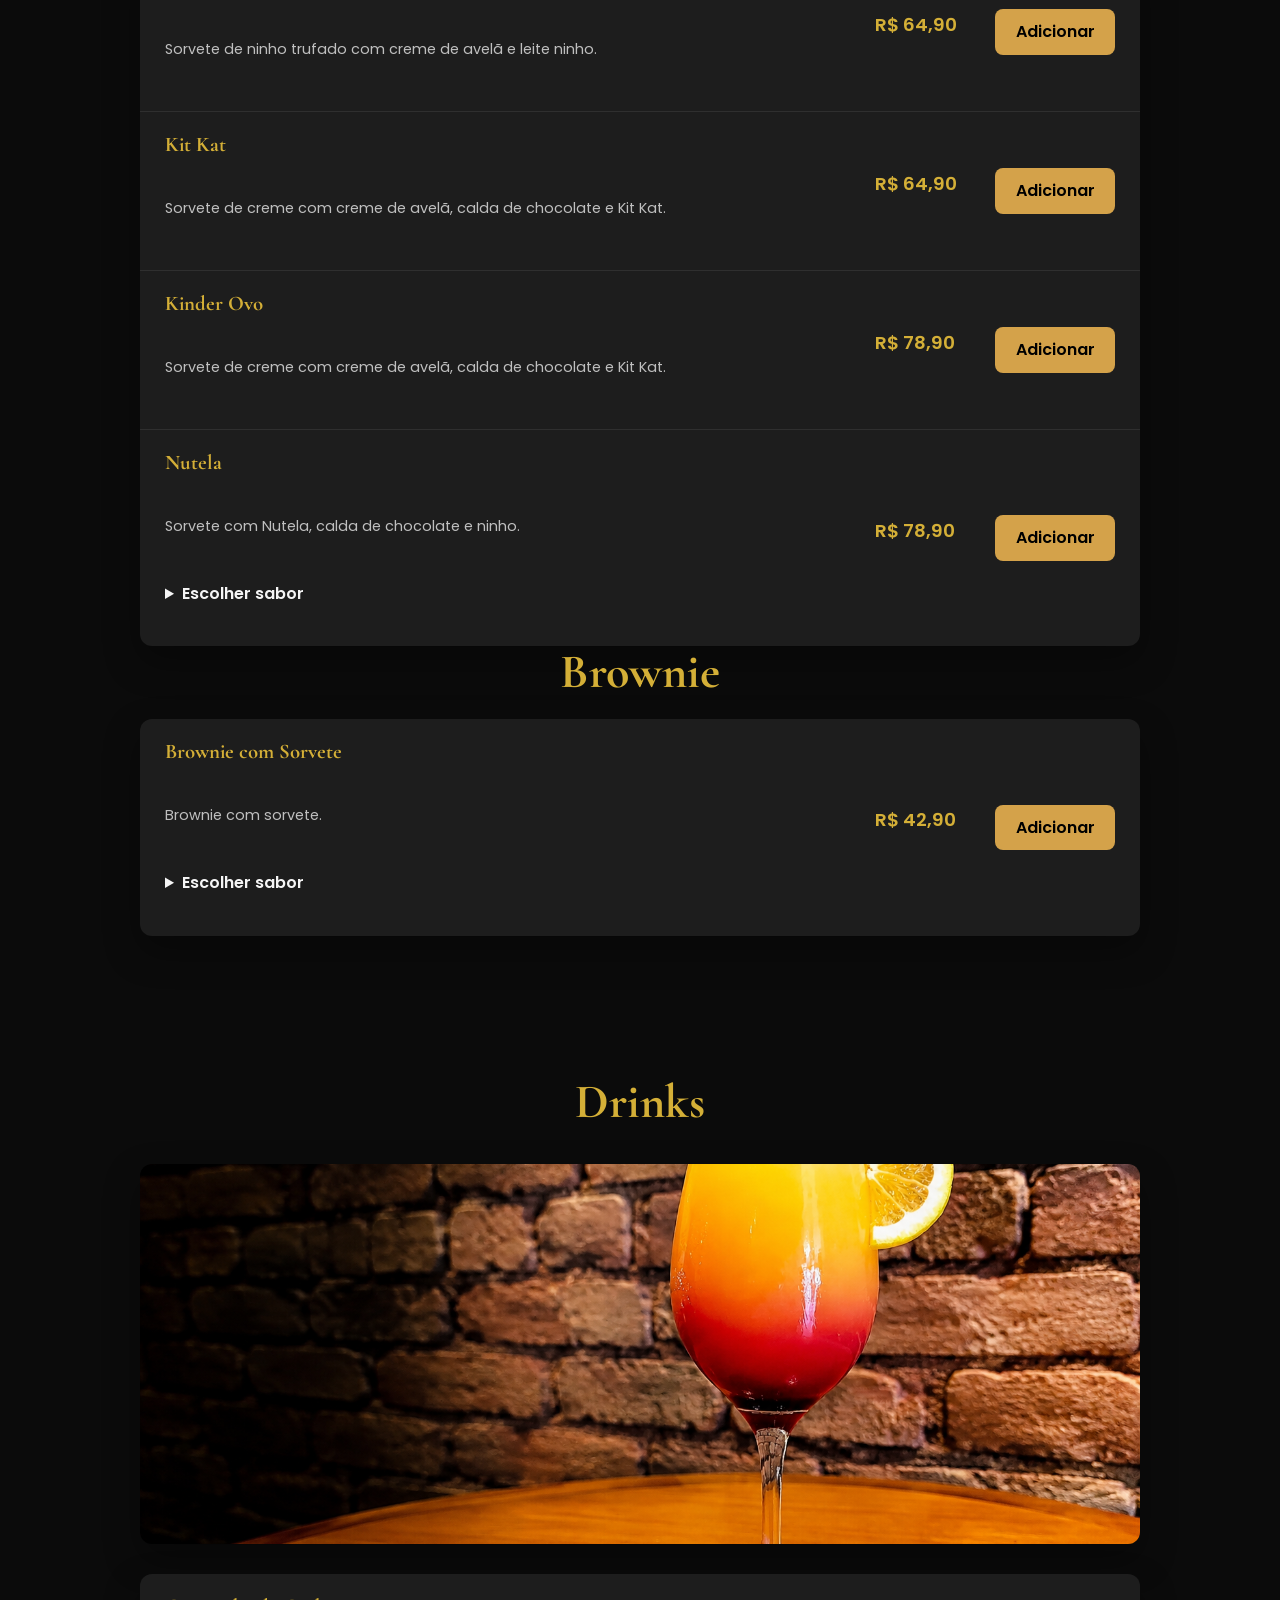
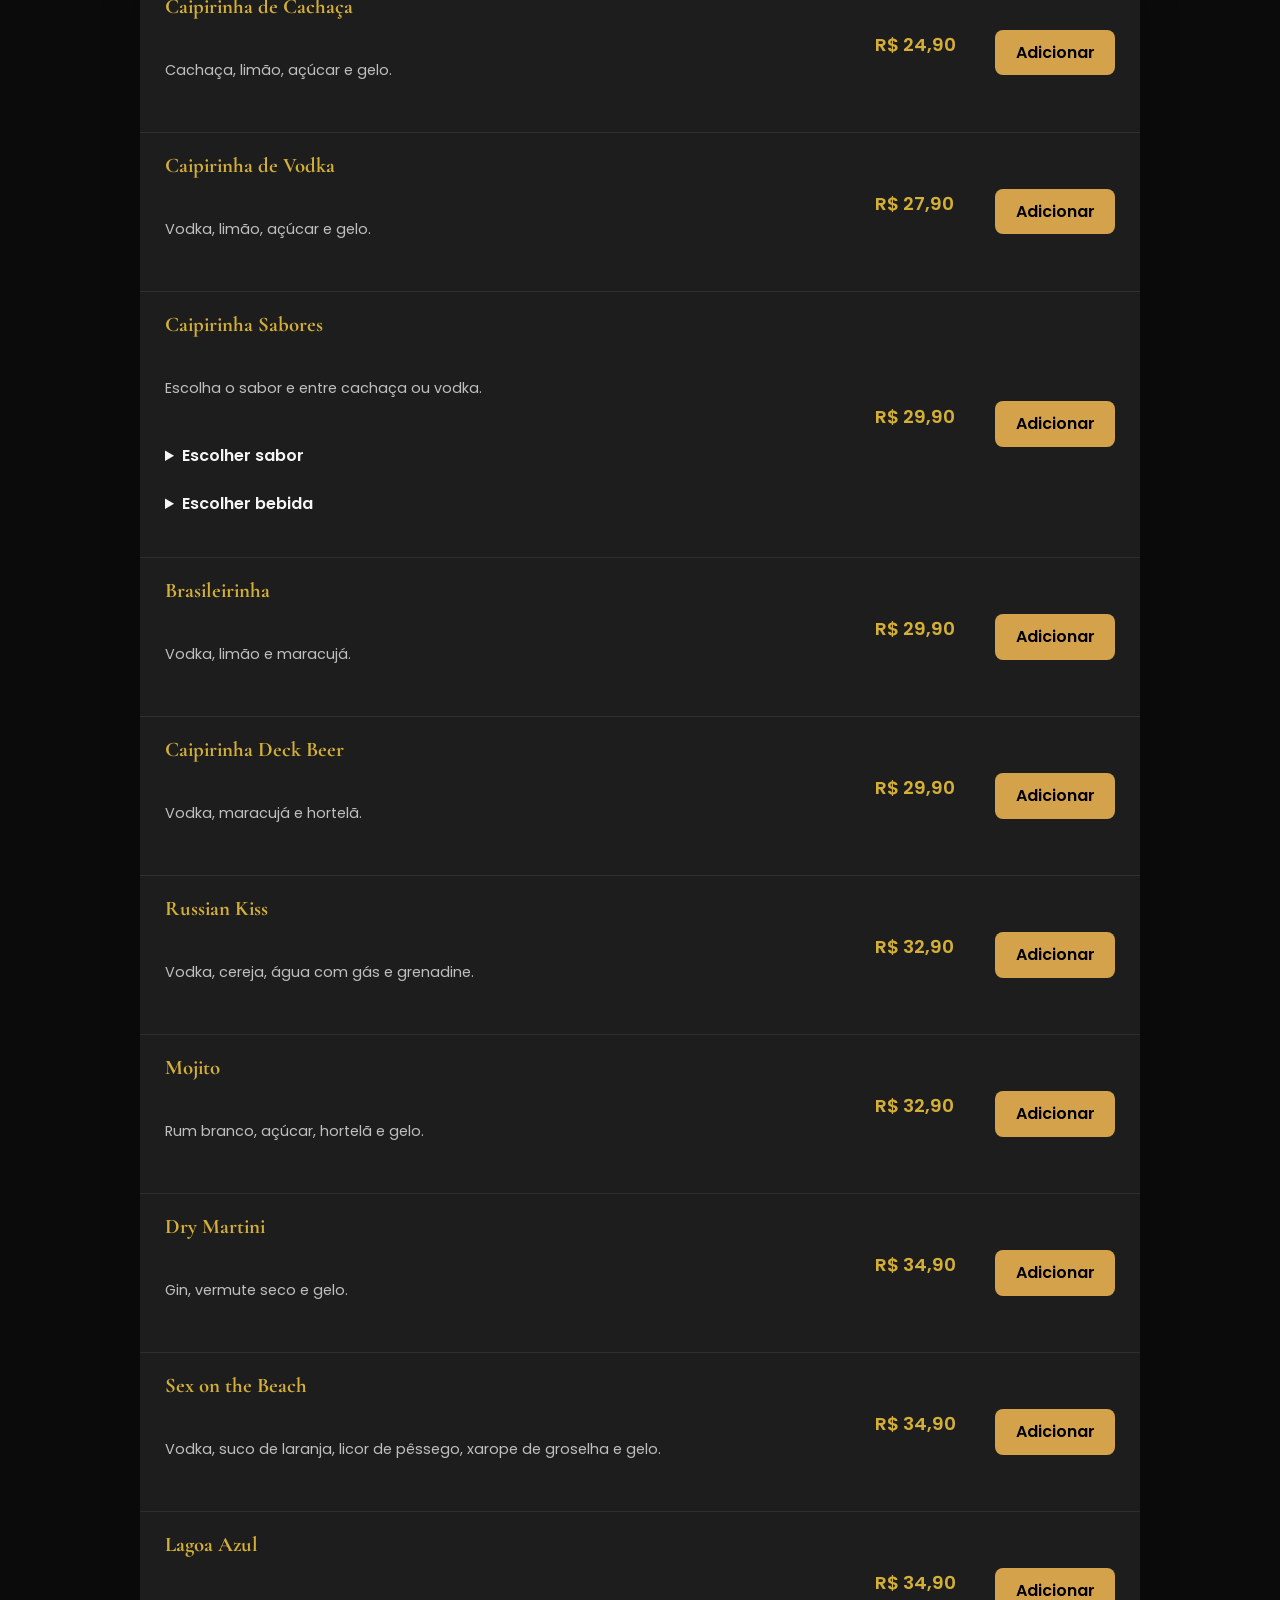
==== commit 12d45484: "adiciona file mignon" ====
--- a/cardapio.html
+++ b/cardapio.html
@@ -669,6 +669,74 @@
                   </button>
                 </div>
               </div>
+            </div>
+          </div>
+        </div>
+
+        <div class="container">
+          <h2 class="section-title" id="carnes">Carnes e frango</h2>
+
+          <div class="porcoes-lista">
+            <div class="porcoes-destaque">
+              <img src="./img/cardapio/carnes.jpg" alt="Carnes e frango" />
+            </div>
+
+            <div class="lista-porcoes">
+              <div class="porcao-item">
+                <div class="porcao-conteudo">
+                  <h3>Filé de Frango Acebolado</h3>
+                  <p>Filé de frango, arroz e fritas.</p>
+                </div>
+
+                <div class="porcao-compra">
+                  <span>R$ 34,90</span>
+
+                  <button
+                    class="btn-add"
+                    onclick="
+                      adicionarAoCarrinho('Filé de Frango Acebolado', 34.9)
+                    "
+                  >
+                    Adicionar
+                  </button>
+                </div>
+              </div>
+
+              <div class="porcao-item">
+                <div class="porcao-conteudo">
+                  <h3>Contra Filé Acebolado</h3>
+                  <p>Contra filé acebolado, arroz e fritas.</p>
+                </div>
+
+                <div class="porcao-compra">
+                  <span>R$ 38,90</span>
+
+                  <button
+                    class="btn-add"
+                    onclick="adicionarAoCarrinho('Contra Filé Acebolado', 38.9)"
+                  >
+                    Adicionar
+                  </button>
+                </div>
+              </div>
+
+              <div class="porcao-item">
+                <div class="porcao-conteudo">
+                  <h3>Bife a Cavalo</h3>
+                  <p>Bife de contra filé, ovo, arroz e fritas.</p>
+                </div>
+
+                <div class="porcao-compra">
+                  <span>R$ 45,90</span>
+
+                  <button
+                    class="btn-add"
+                    onclick="adicionarAoCarrinho('Bife a Cavalo', 45.9)"
+                  >
+                    Adicionar
+                  </button>
+                </div>
+              </div>
 
               <div class="porcao-item">
                 <div class="porcao-conteudo">
@@ -687,74 +755,6 @@
                         59.9,
                       )
                     "
-                  >
-                    Adicionar
-                  </button>
-                </div>
-              </div>
-            </div>
-          </div>
-        </div>
-
-        <div class="container">
-          <h2 class="section-title" id="carnes">Carnes e frango</h2>
-
-          <div class="porcoes-lista">
-            <div class="porcoes-destaque">
-              <img src="./img/cardapio/carnes.jpg" alt="Carnes e frango" />
-            </div>
-
-            <div class="lista-porcoes">
-              <div class="porcao-item">
-                <div class="porcao-conteudo">
-                  <h3>Filé de Frango Acebolado</h3>
-                  <p>Filé de frango, arroz e fritas.</p>
-                </div>
-
-                <div class="porcao-compra">
-                  <span>R$ 34,90</span>
-
-                  <button
-                    class="btn-add"
-                    onclick="
-                      adicionarAoCarrinho('Filé de Frango Acebolado', 34.9)
-                    "
-                  >
-                    Adicionar
-                  </button>
-                </div>
-              </div>
-
-              <div class="porcao-item">
-                <div class="porcao-conteudo">
-                  <h3>Contra Filé Acebolado</h3>
-                  <p>Contra filé acebolado, arroz e fritas.</p>
-                </div>
-
-                <div class="porcao-compra">
-                  <span>R$ 38,90</span>
-
-                  <button
-                    class="btn-add"
-                    onclick="adicionarAoCarrinho('Contra Filé Acebolado', 38.9)"
-                  >
-                    Adicionar
-                  </button>
-                </div>
-              </div>
-
-              <div class="porcao-item">
-                <div class="porcao-conteudo">
-                  <h3>Bife a Cavalo</h3>
-                  <p>Bife de contra filé, ovo, arroz e fritas.</p>
-                </div>
-
-                <div class="porcao-compra">
-                  <span>R$ 45,90</span>
-
-                  <button
-                    class="btn-add"
-                    onclick="adicionarAoCarrinho('Bife a Cavalo', 45.9)"
                   >
                     Adicionar
                   </button>
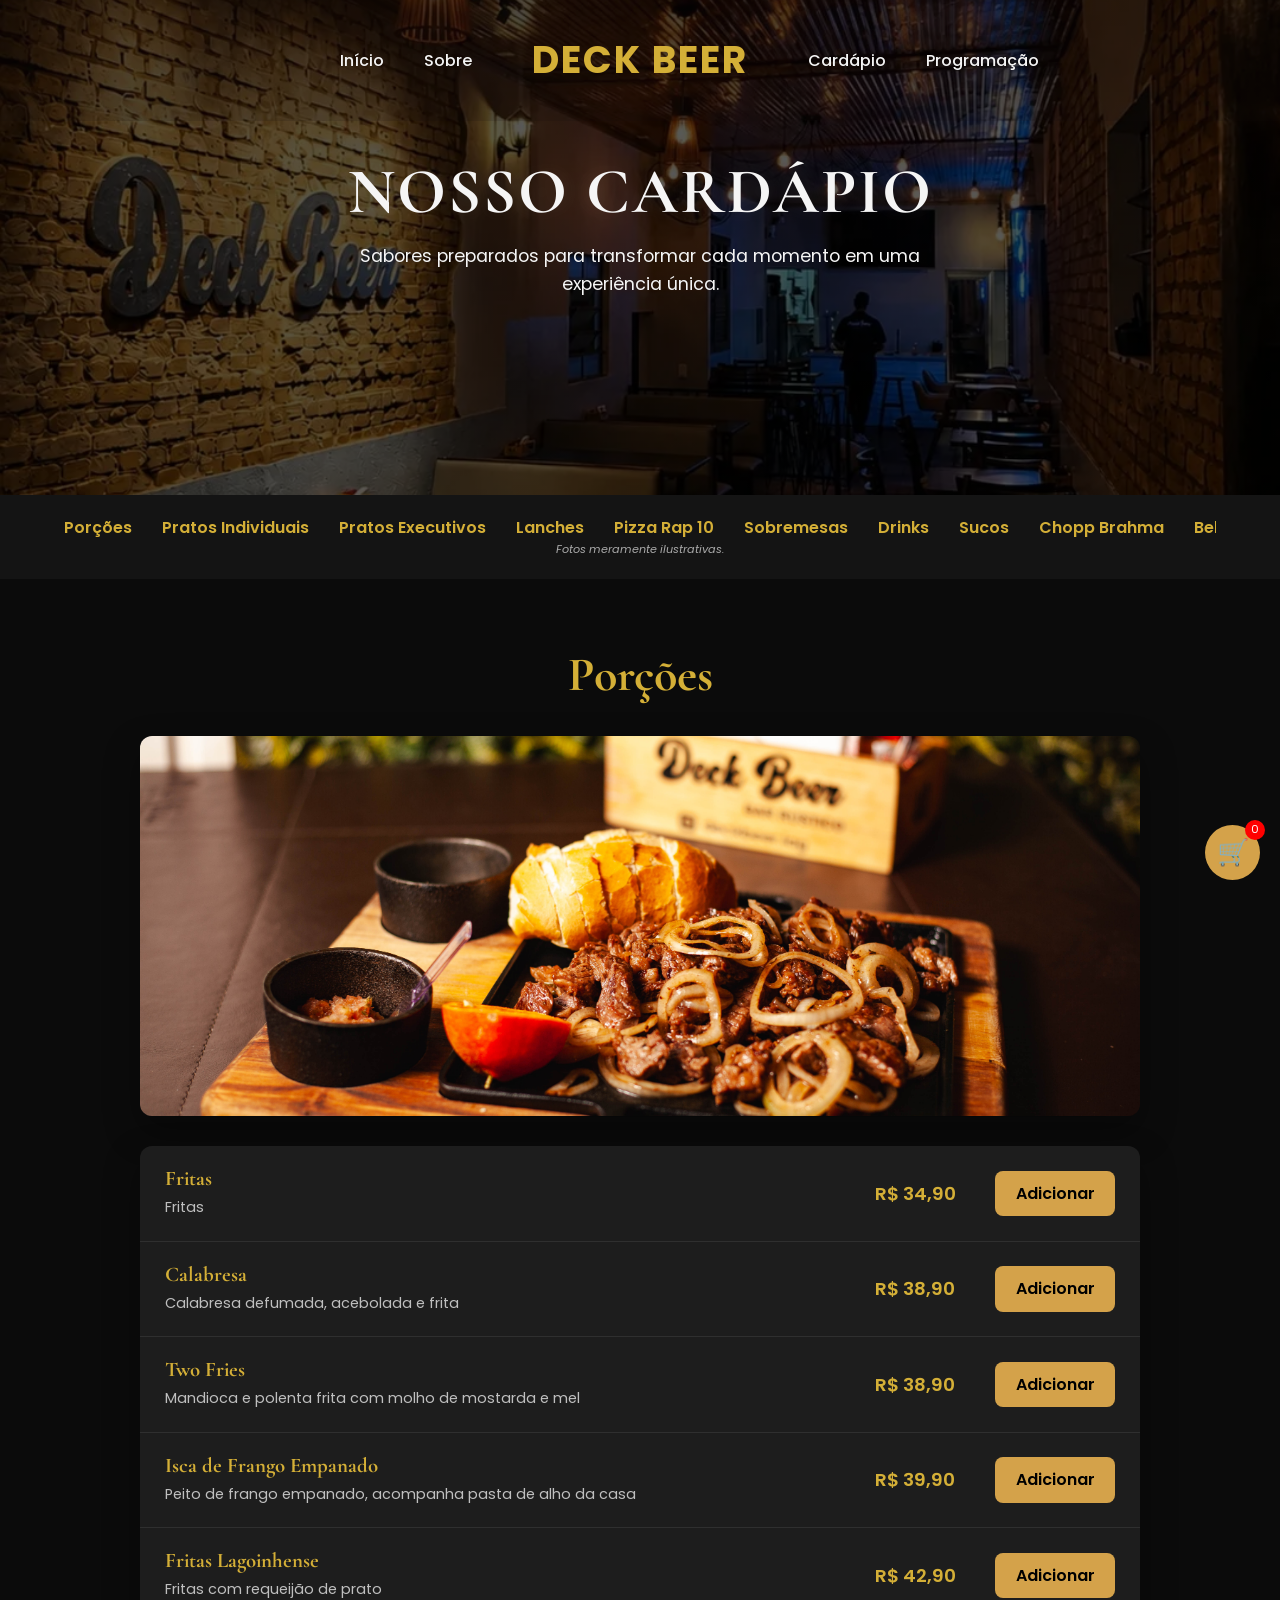
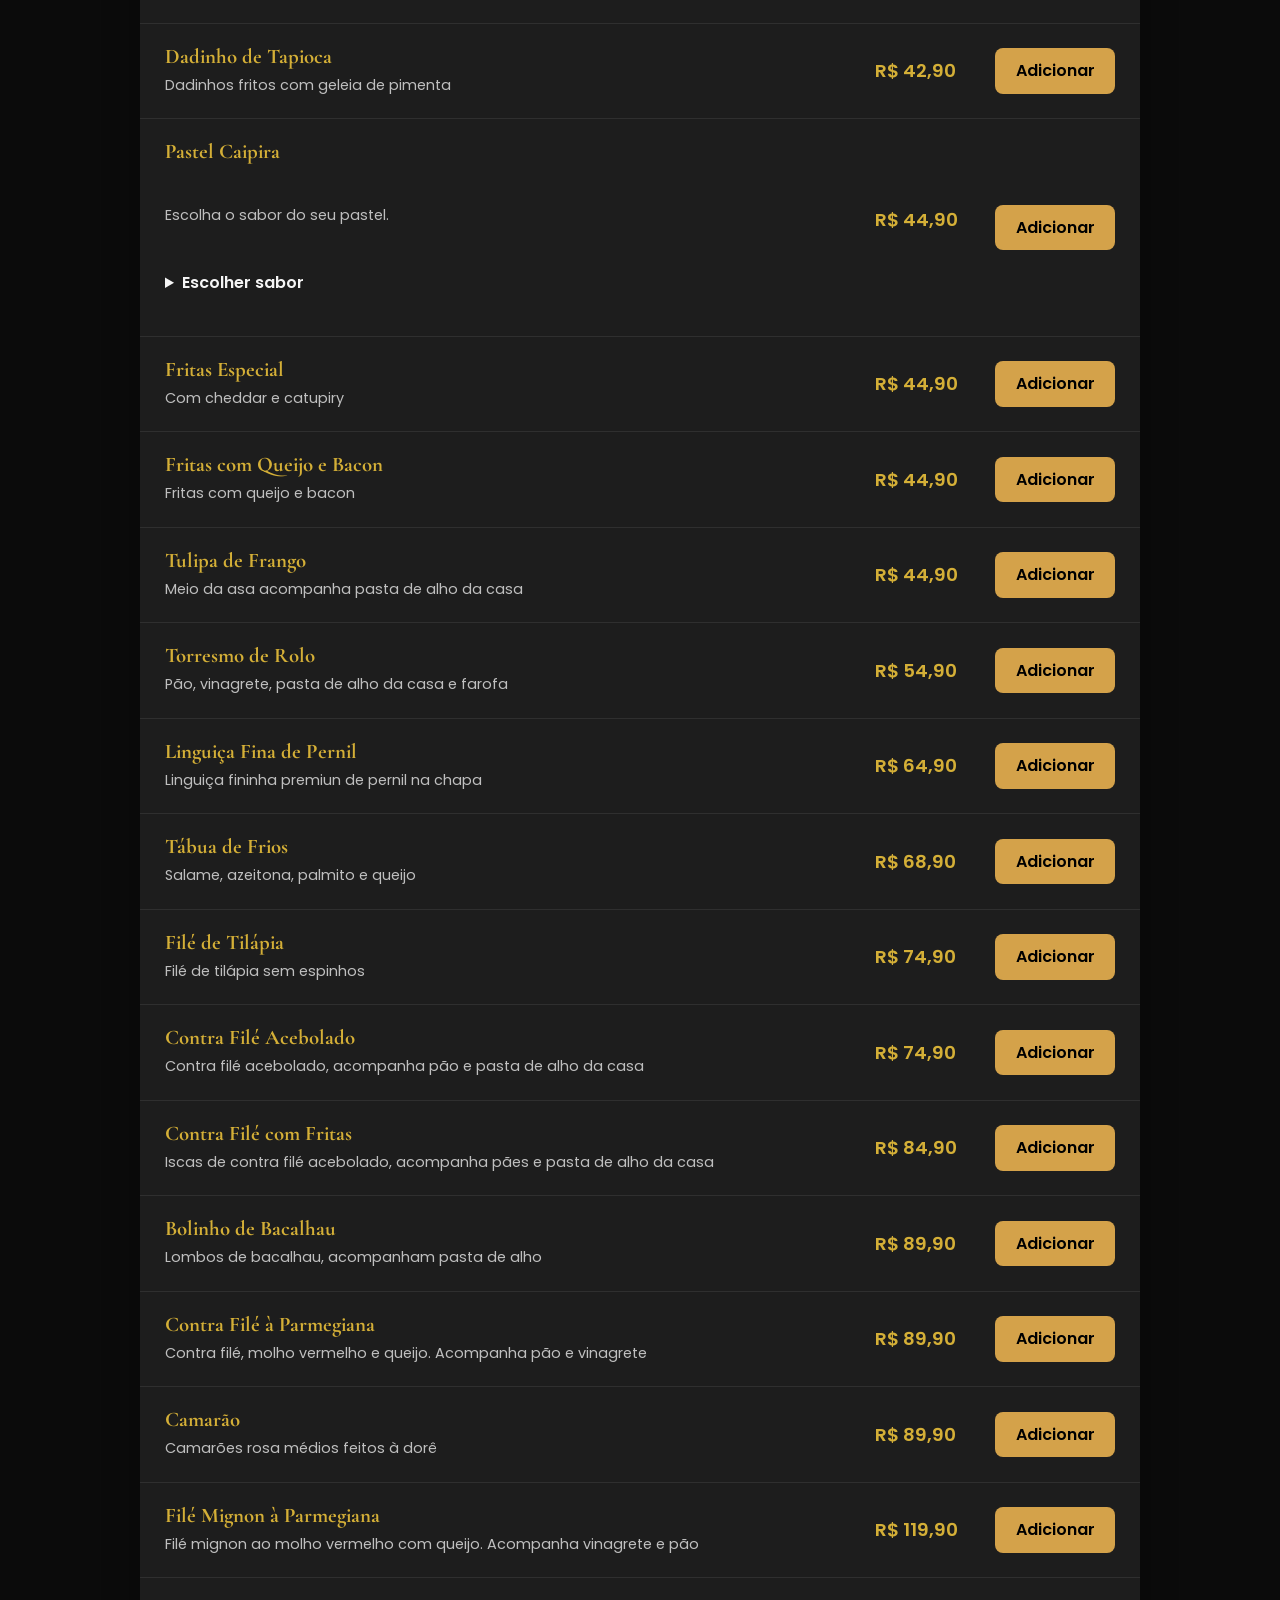
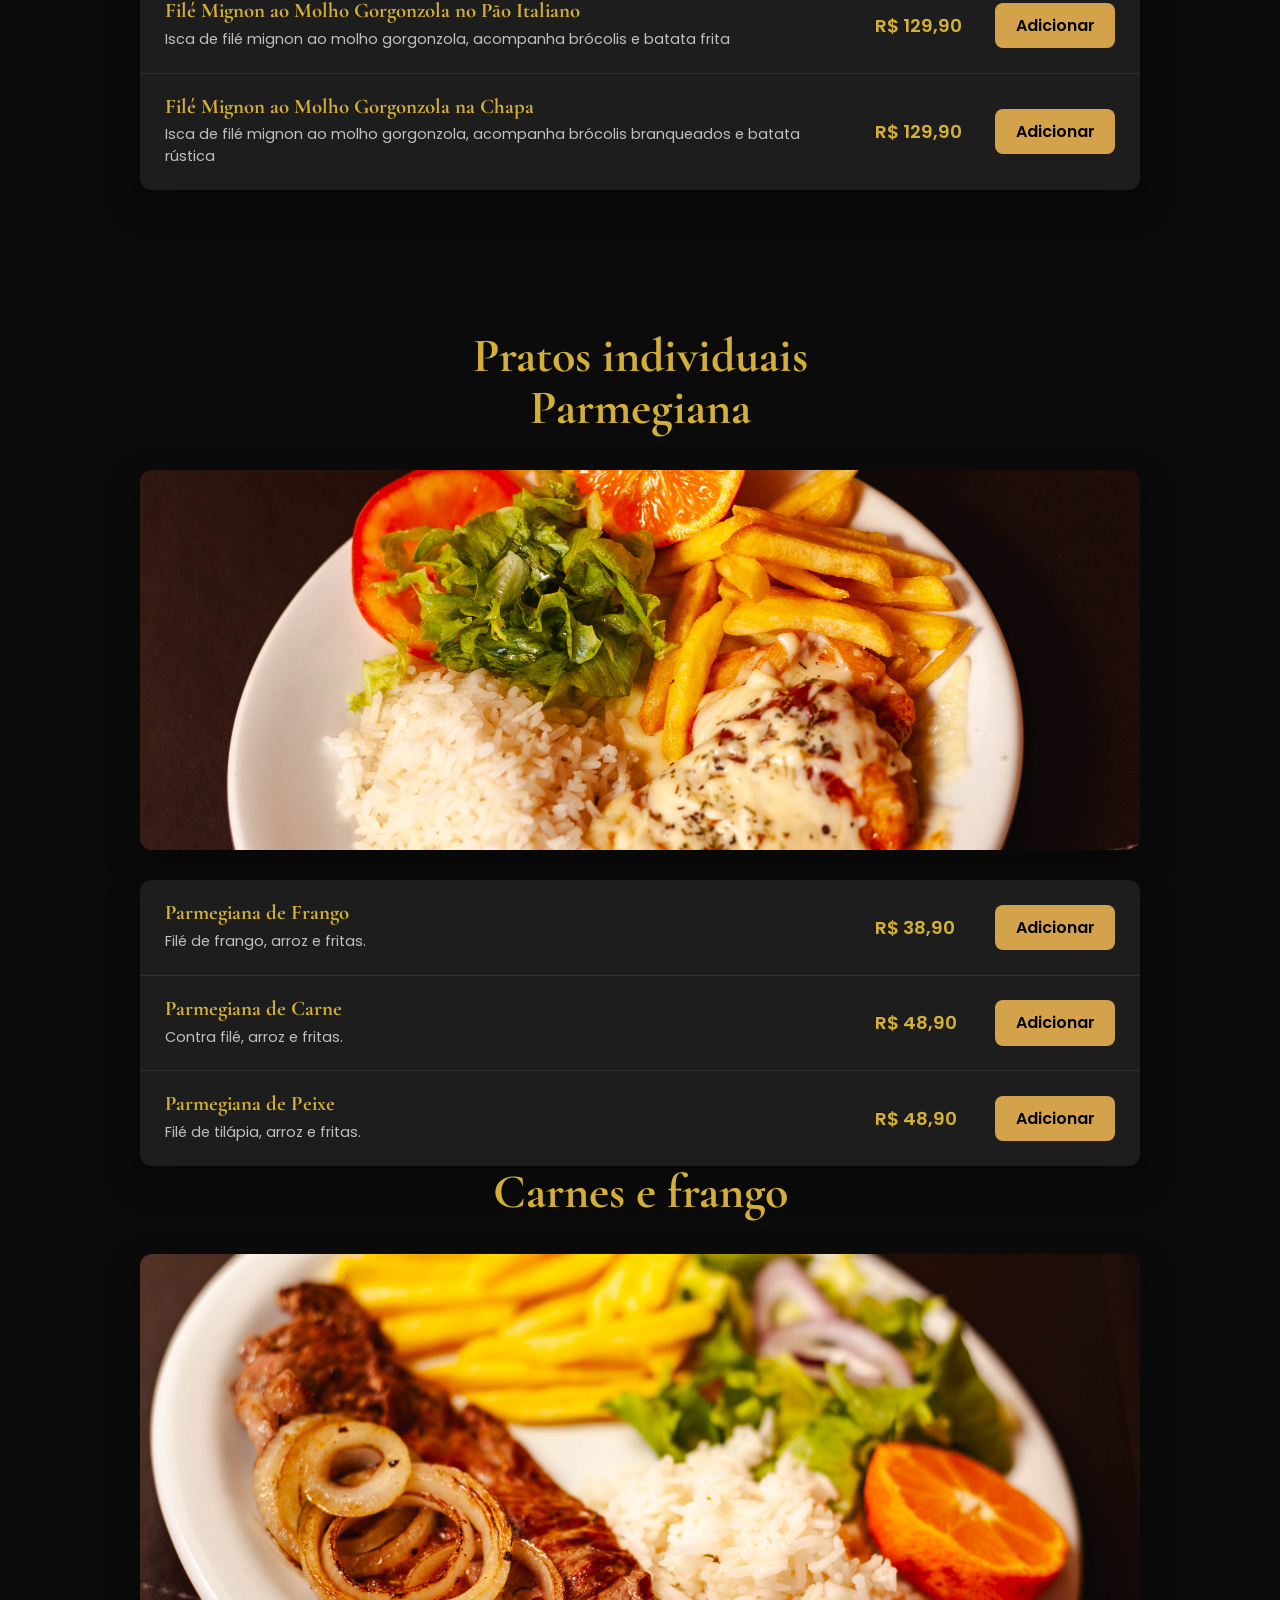
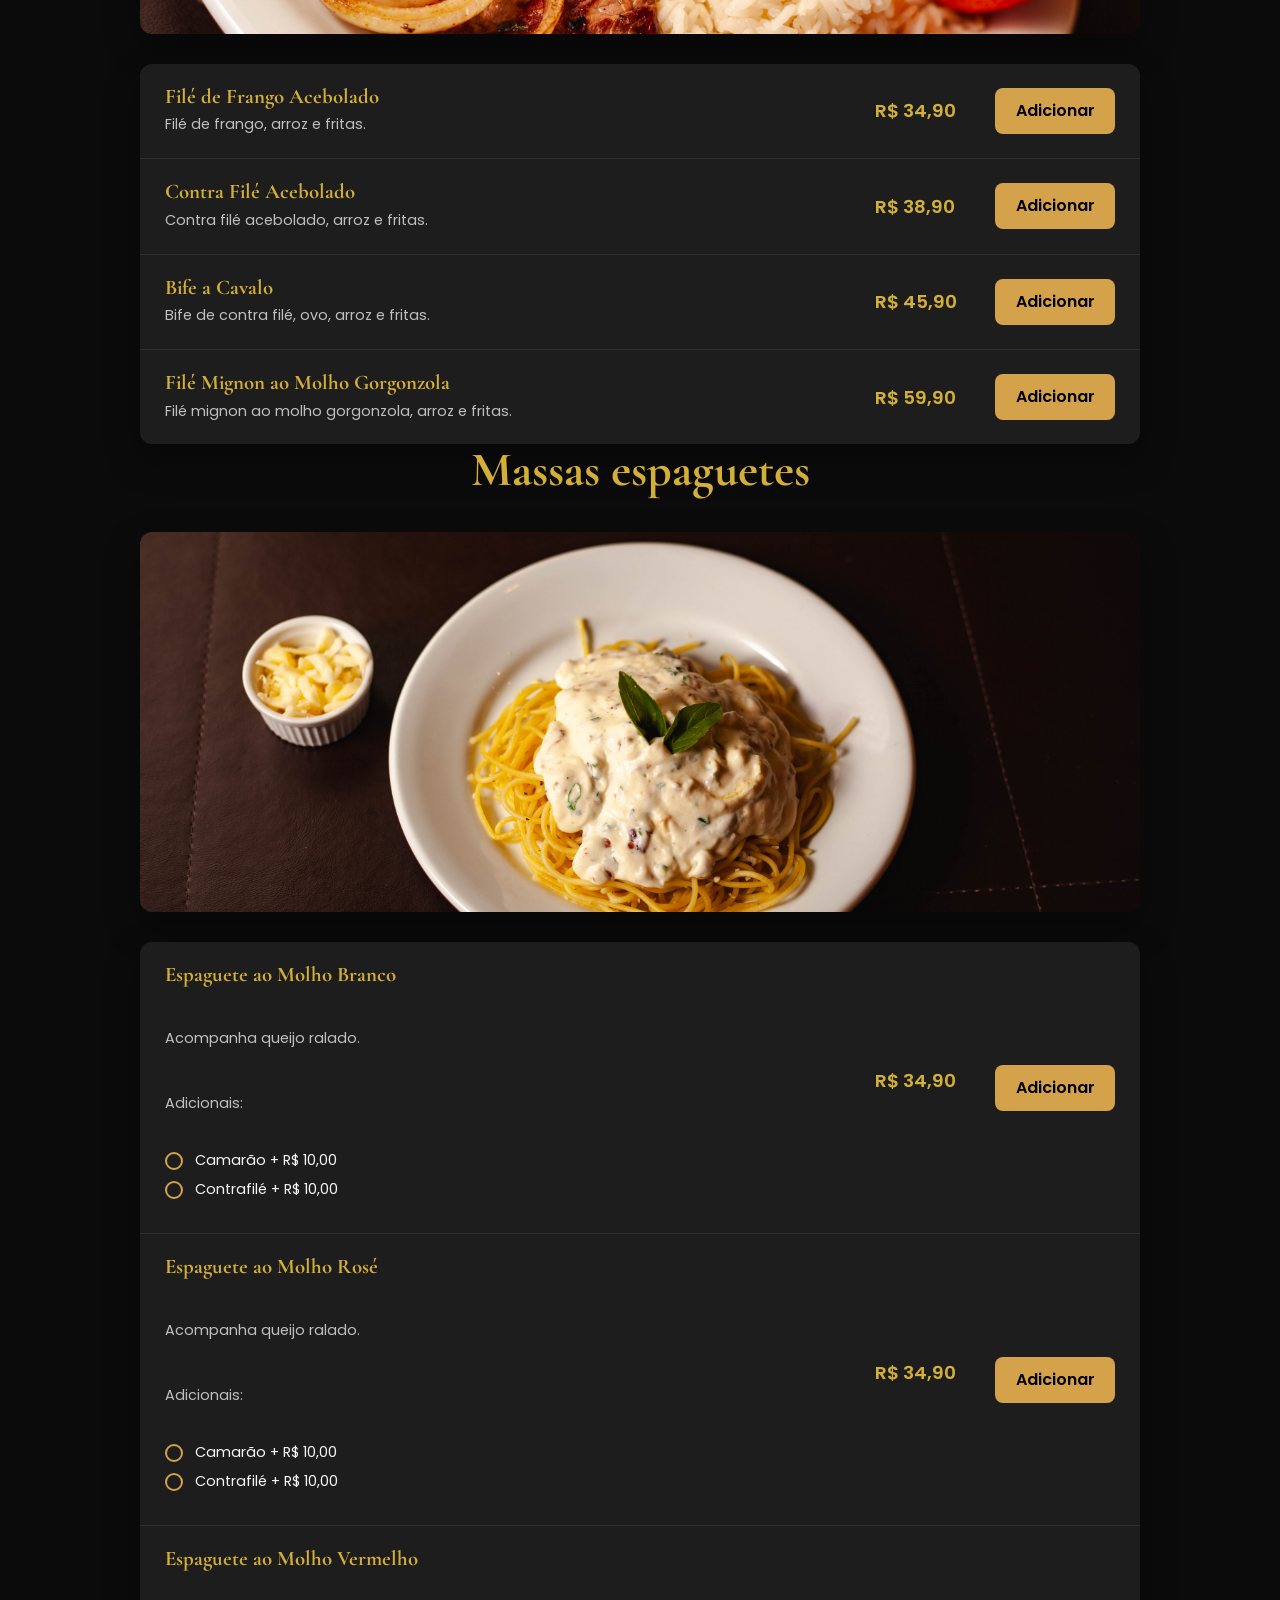
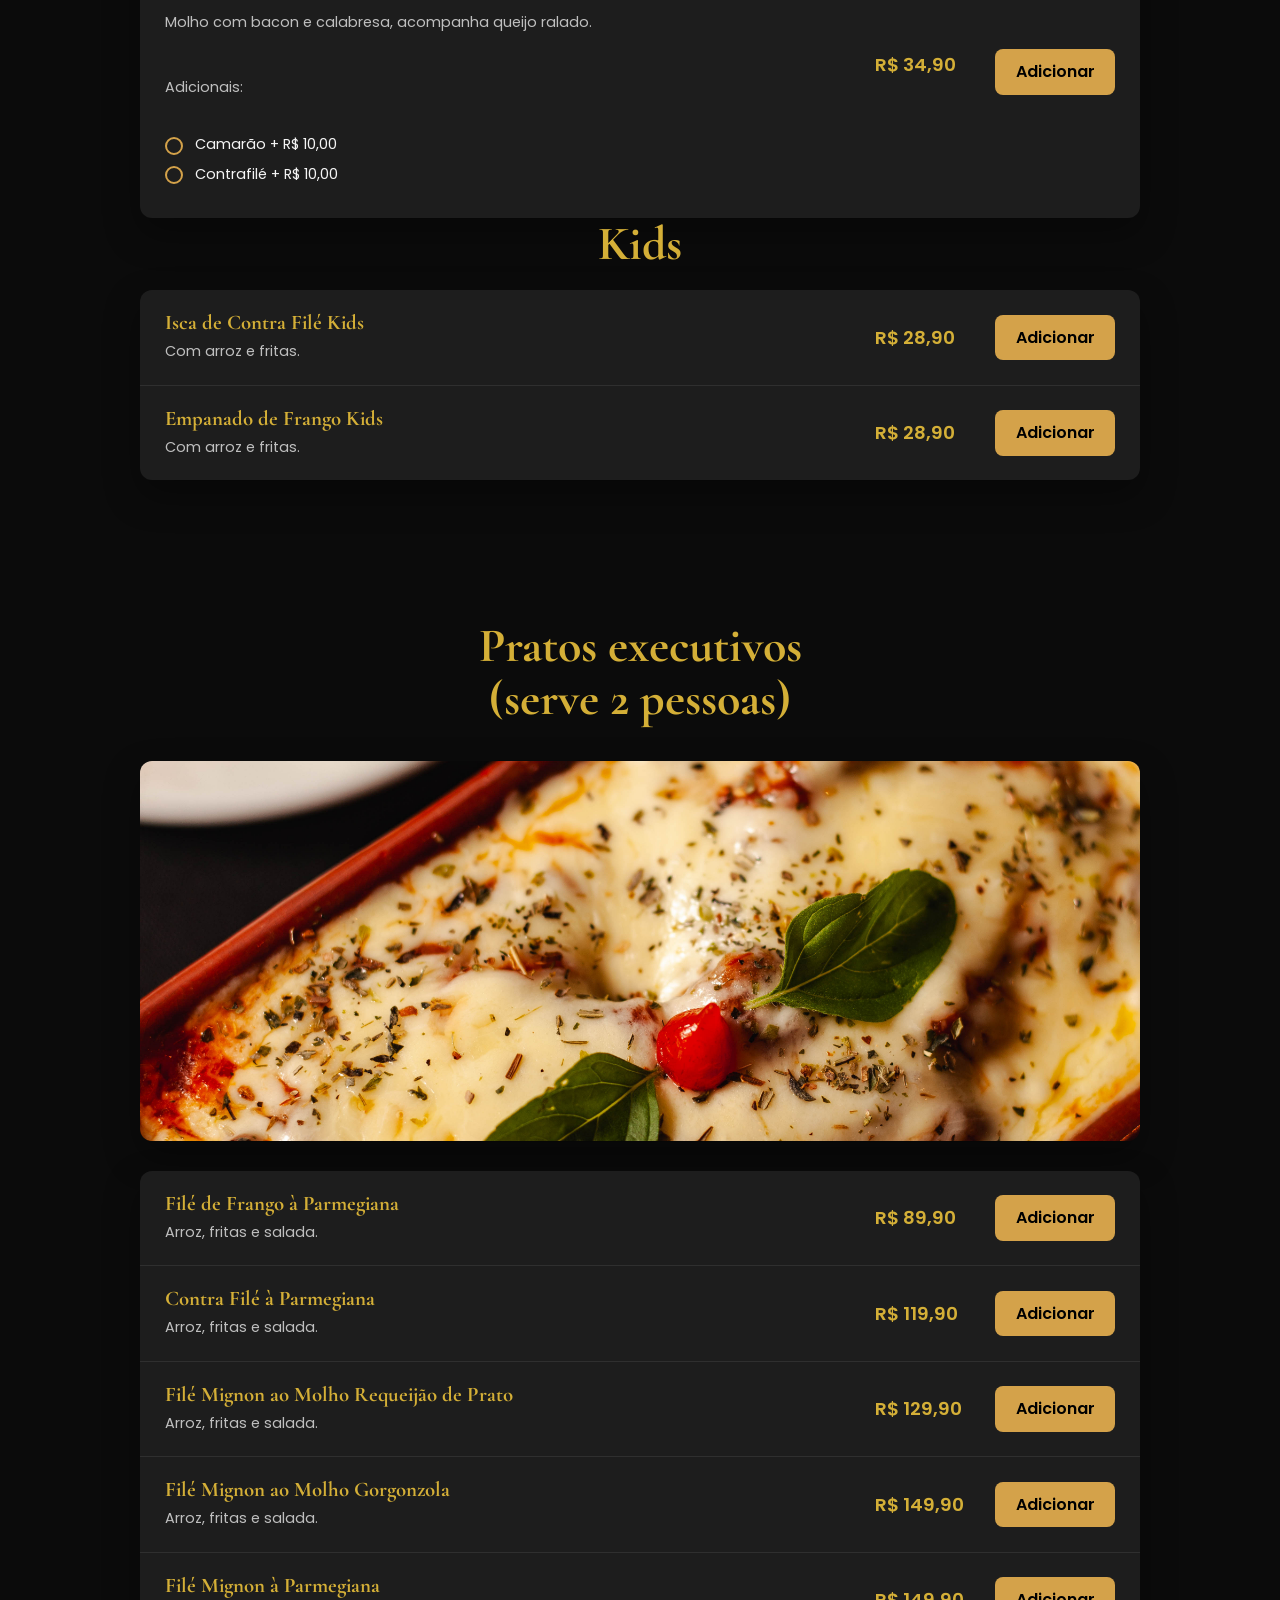
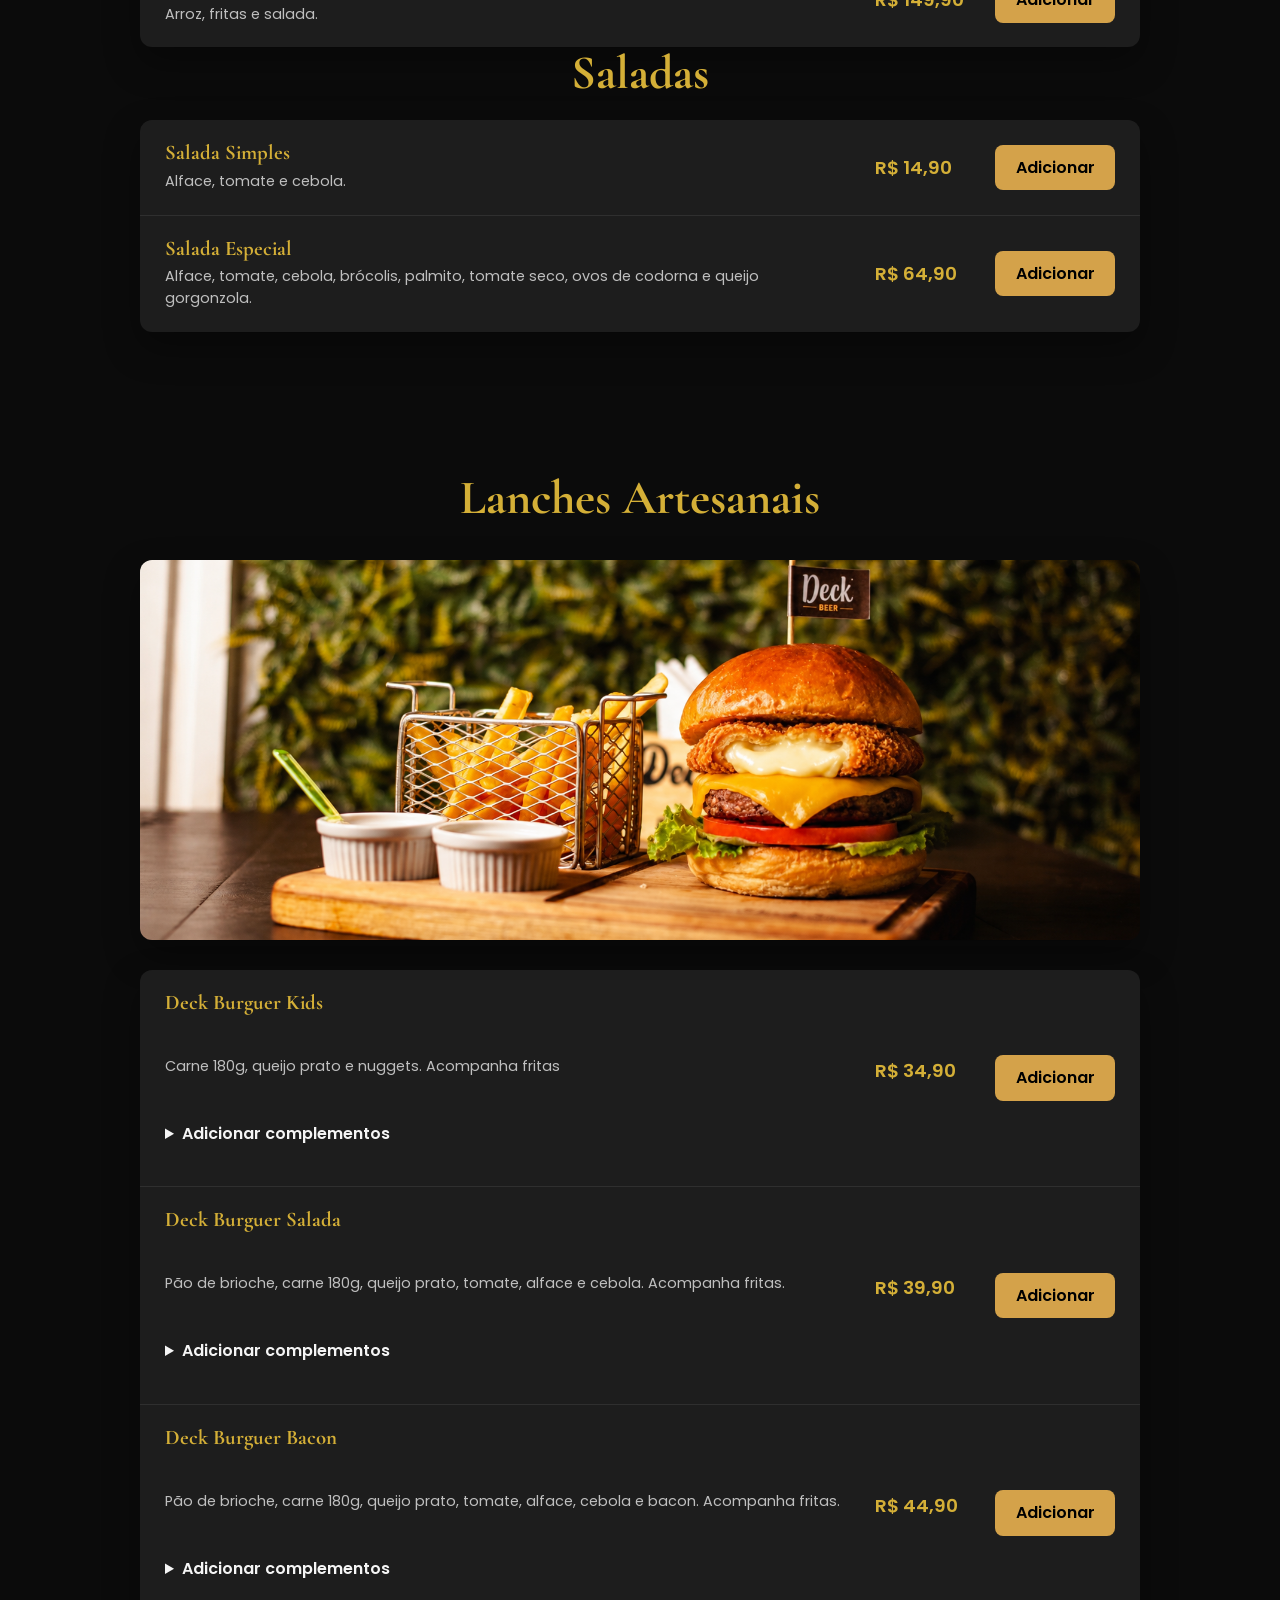
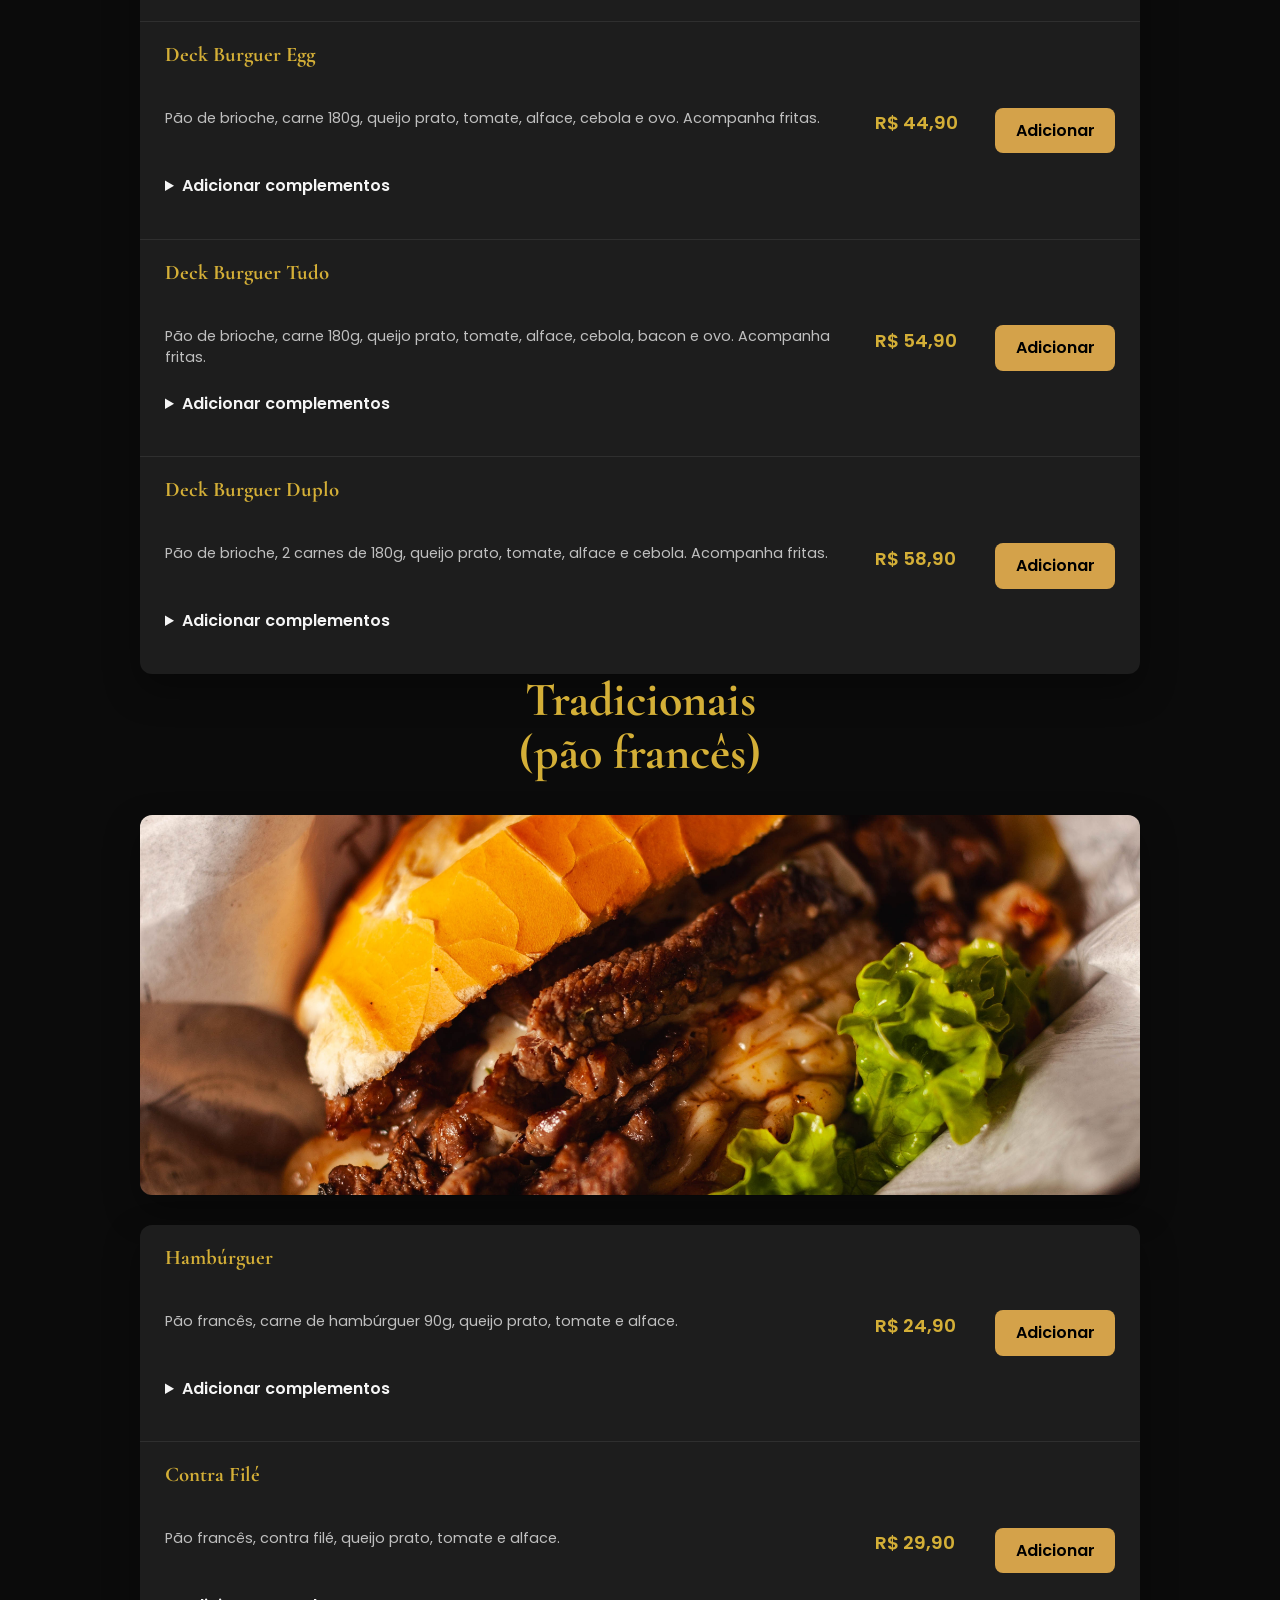
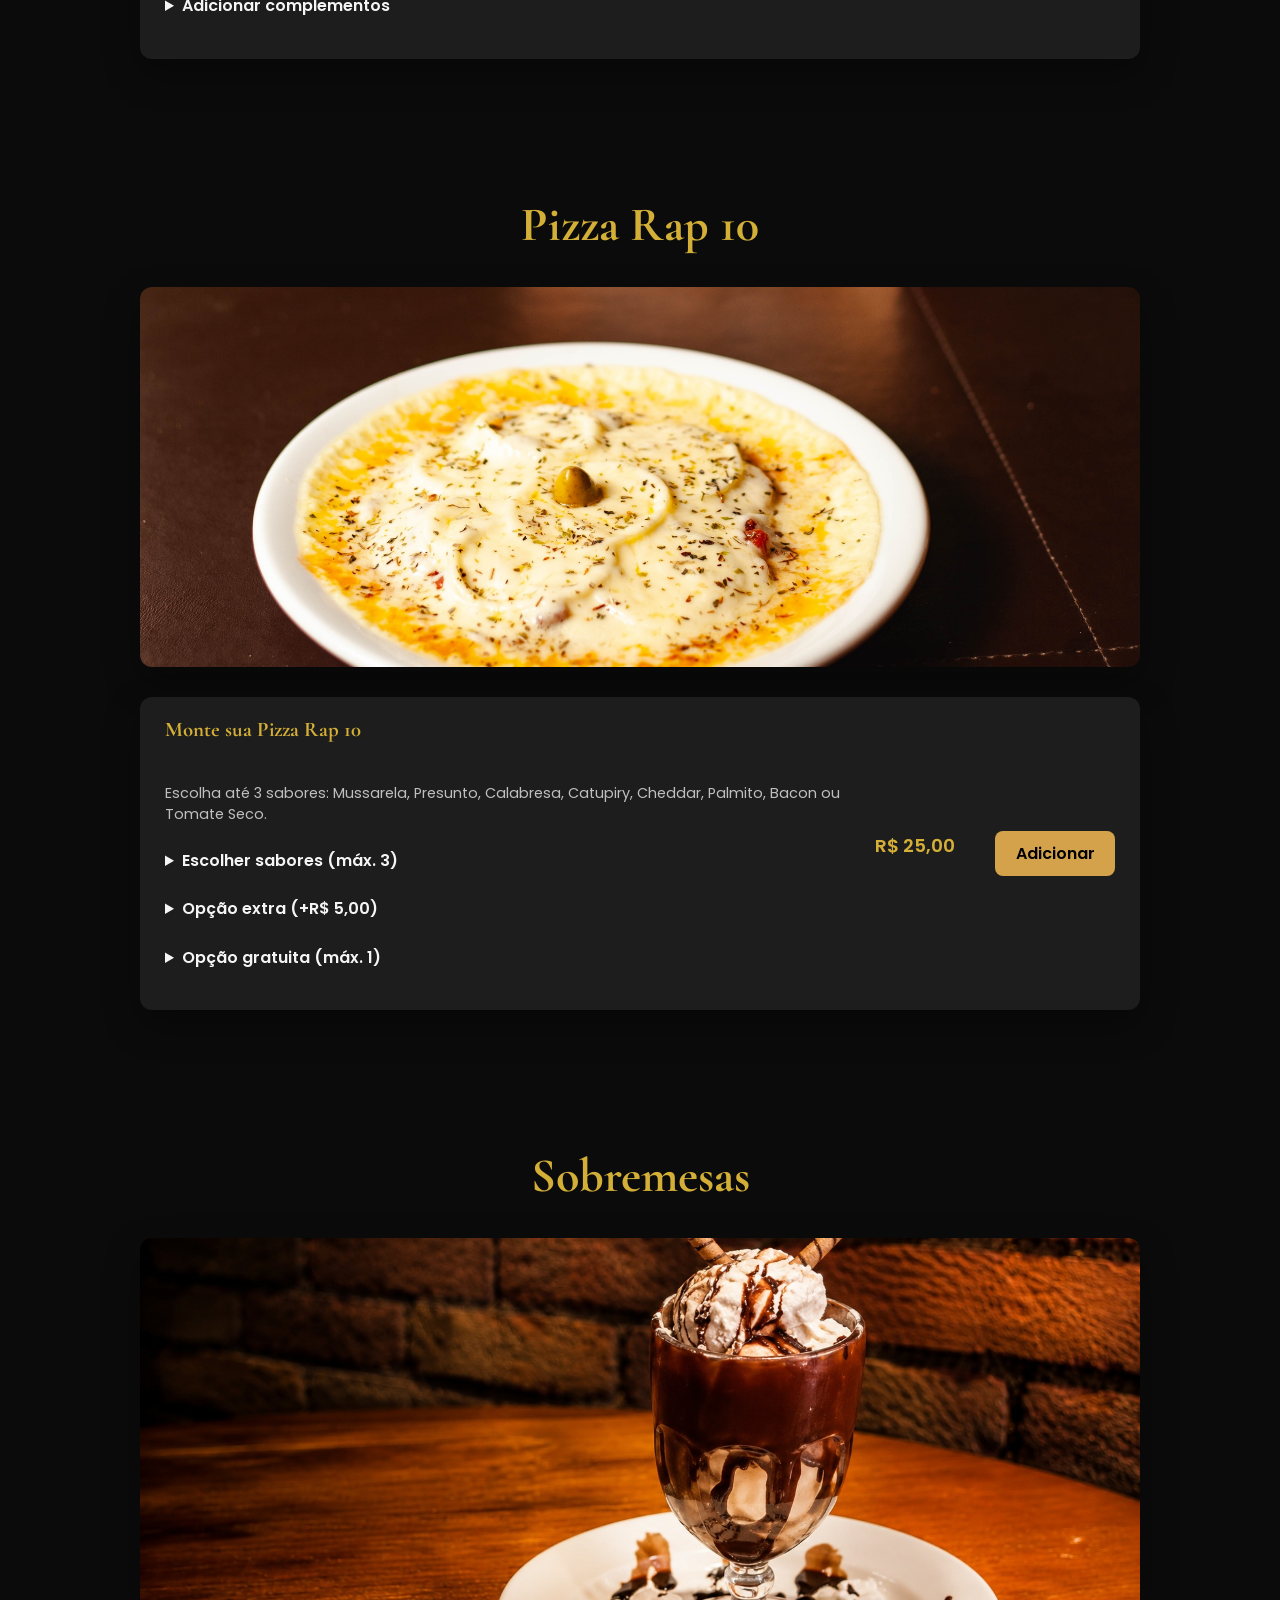
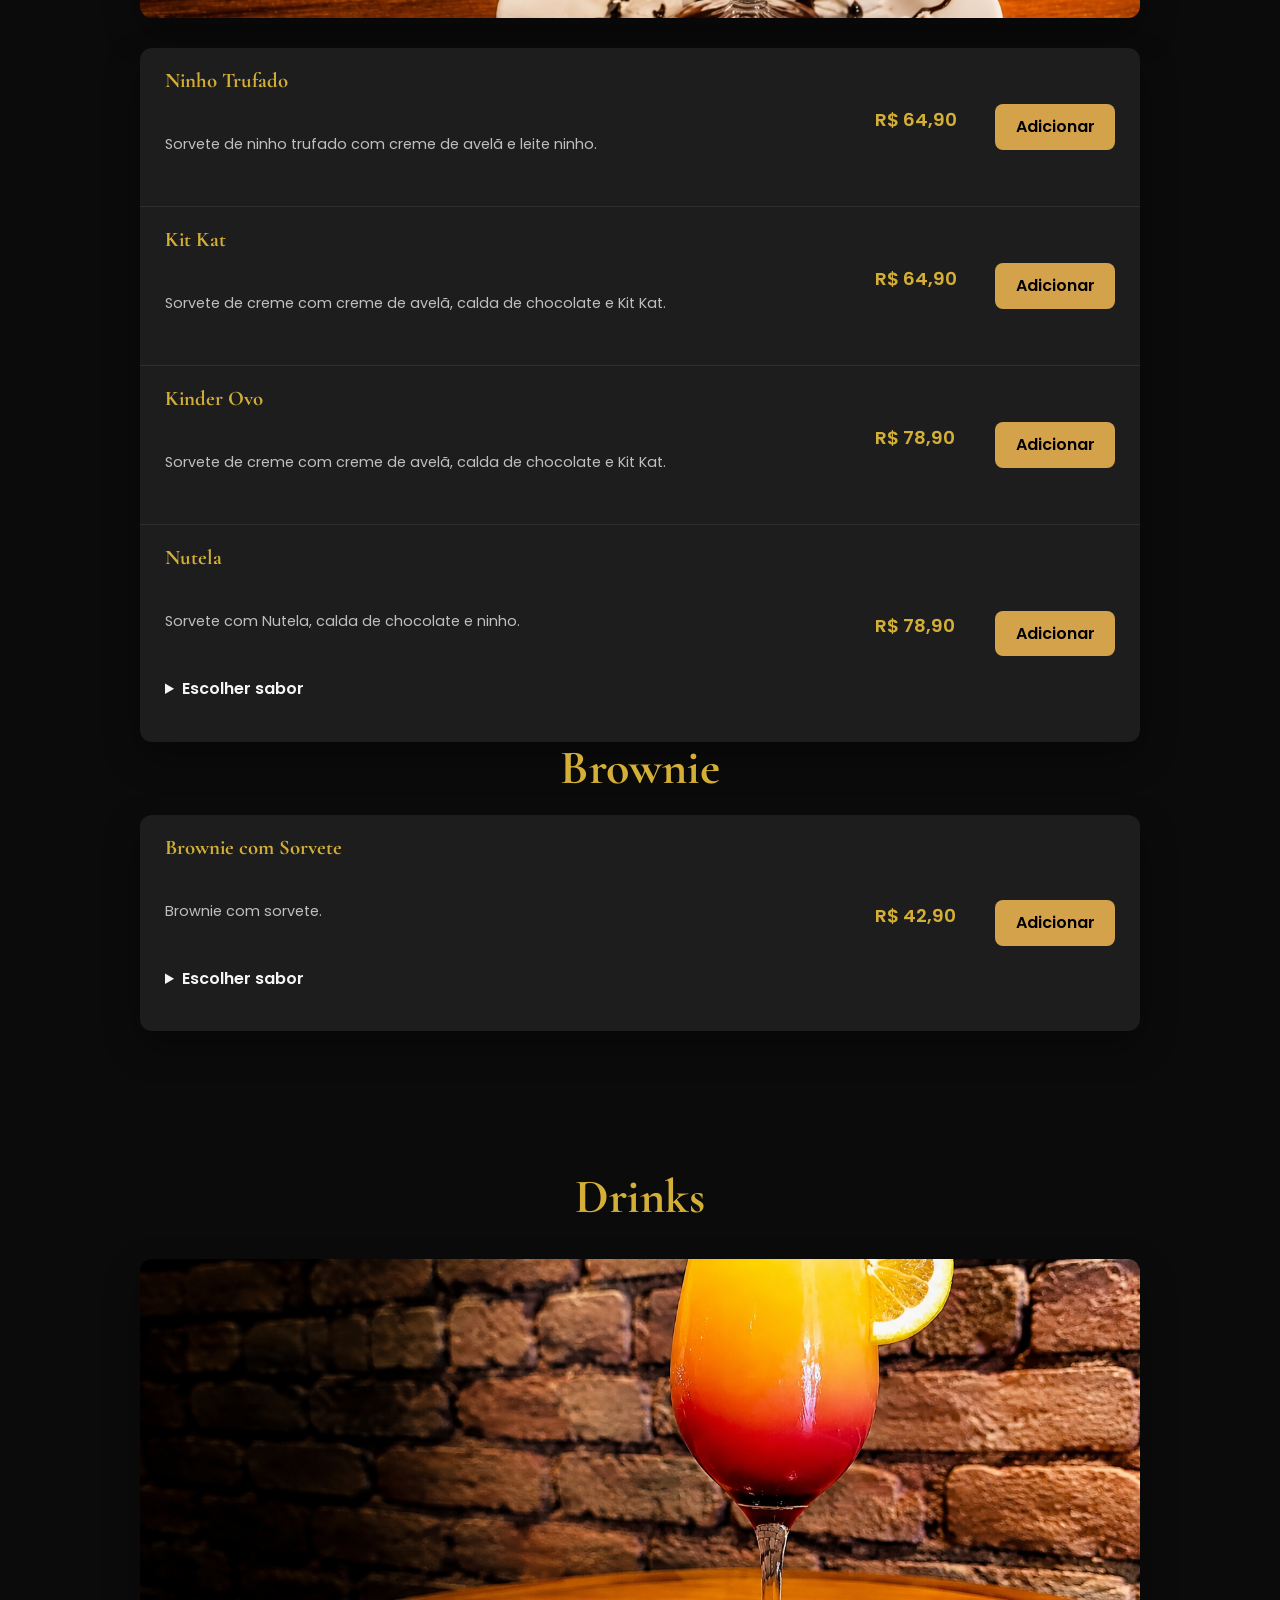
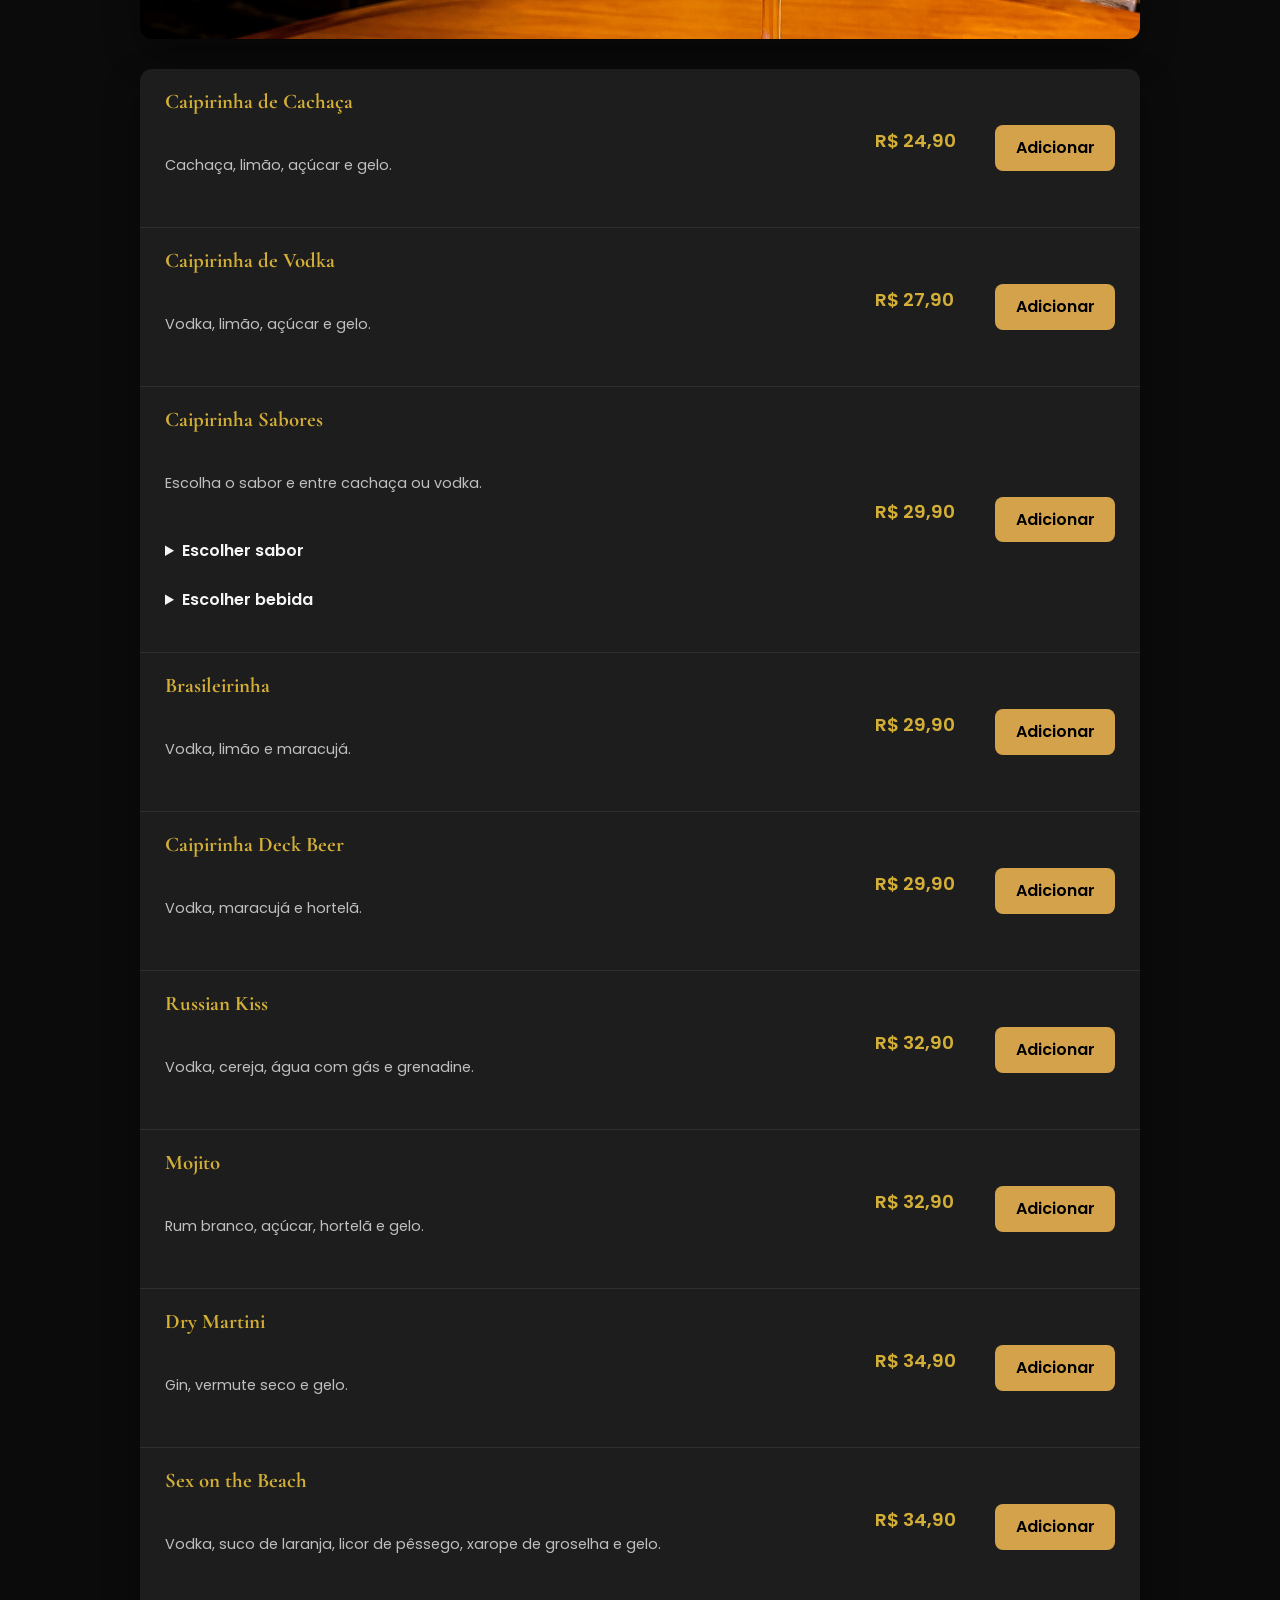
==== commit 20a0e4d3: "adiciona contra filé a parmegiana" ====
--- a/cardapio.html
+++ b/cardapio.html
@@ -740,7 +740,7 @@
 
               <div class="porcao-item">
                 <div class="porcao-conteudo">
-                  <h3>Filé mignon ao molho gorgonzola</h3>
+                  <h3>Filé Mignon ao Molho Gorgonzola</h3>
                   <p>Filé mignon ao molho gorgonzola, arroz e fritas.</p>
                 </div>
 
@@ -751,7 +751,7 @@
                     class="btn-add"
                     onclick="
                       adicionarAoCarrinho(
-                        'Filé mignon ao molho gorgonzola',
+                        'Filé Mignon ao Molho Gorgonzola',
                         59.9,
                       )
                     "
@@ -977,6 +977,27 @@
                     class="btn-add"
                     onclick="
                       adicionarAoCarrinho('Filé de Frango à Parmegiana', 89.9)
+                    "
+                  >
+                    Adicionar
+                  </button>
+                </div>
+              </div>
+
+              <div class="porcao-item">
+                <div class="porcao-conteudo">
+                  <h3>Contra Filé à Parmegiana</h3>
+
+                  <p>Arroz, fritas e salada.</p>
+                </div>
+
+                <div class="porcao-compra">
+                  <span>R$ 119,90</span>
+
+                  <button
+                    class="btn-add"
+                    onclick="
+                      adicionarAoCarrinho('Contra Filé à Parmegiana', 119.9)
                     "
                   >
                     Adicionar
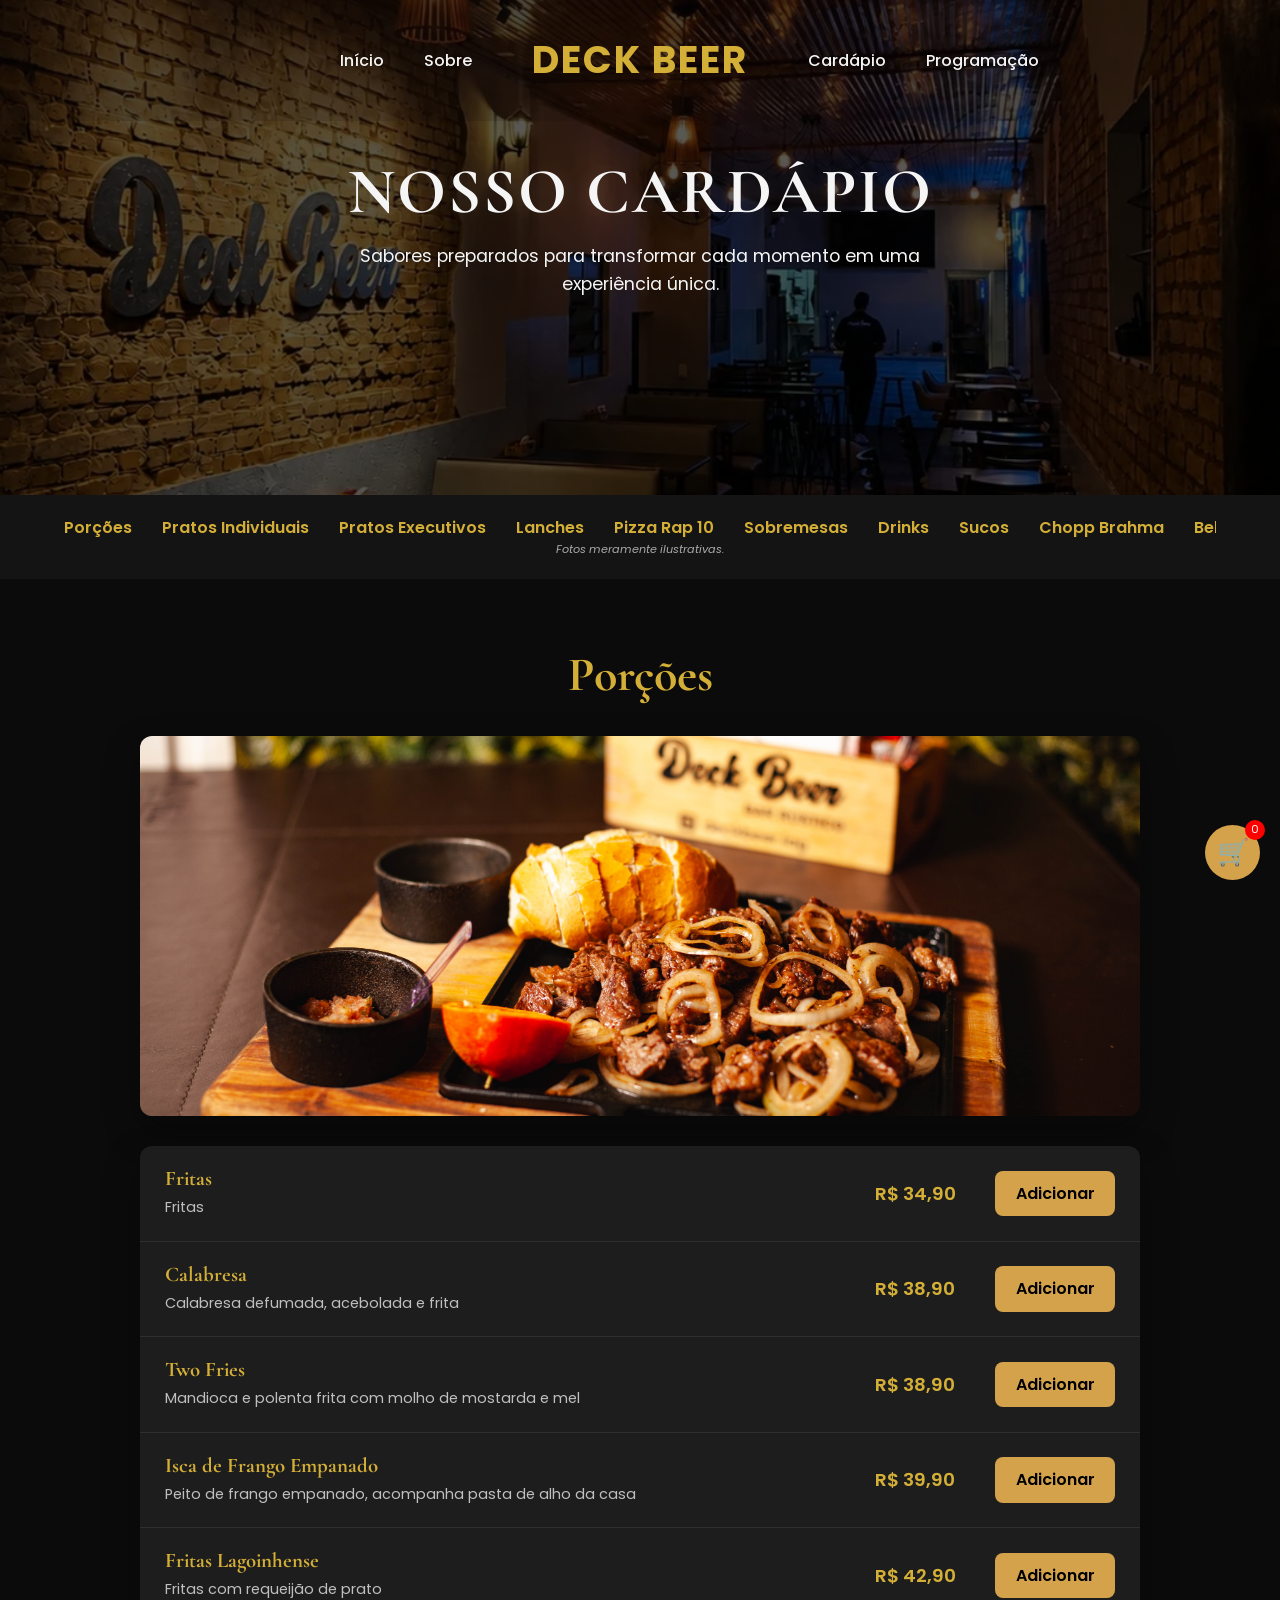
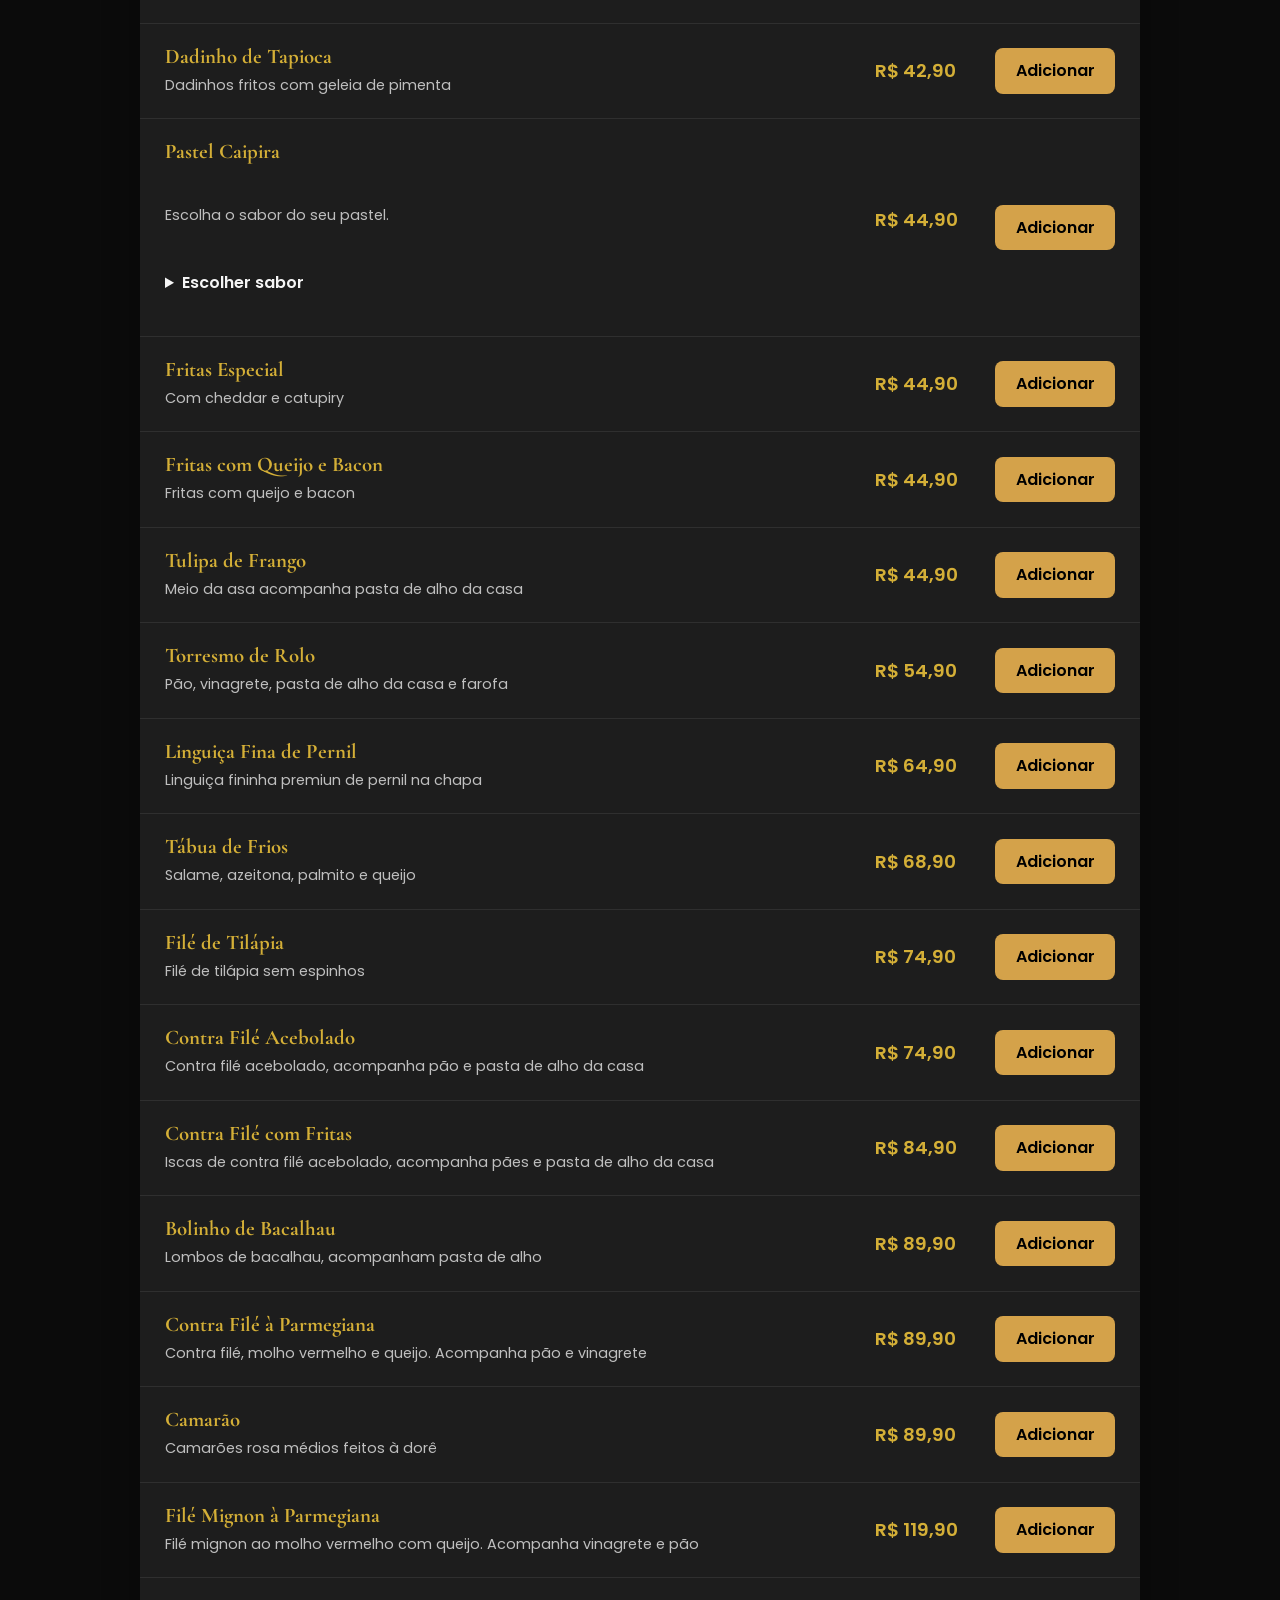
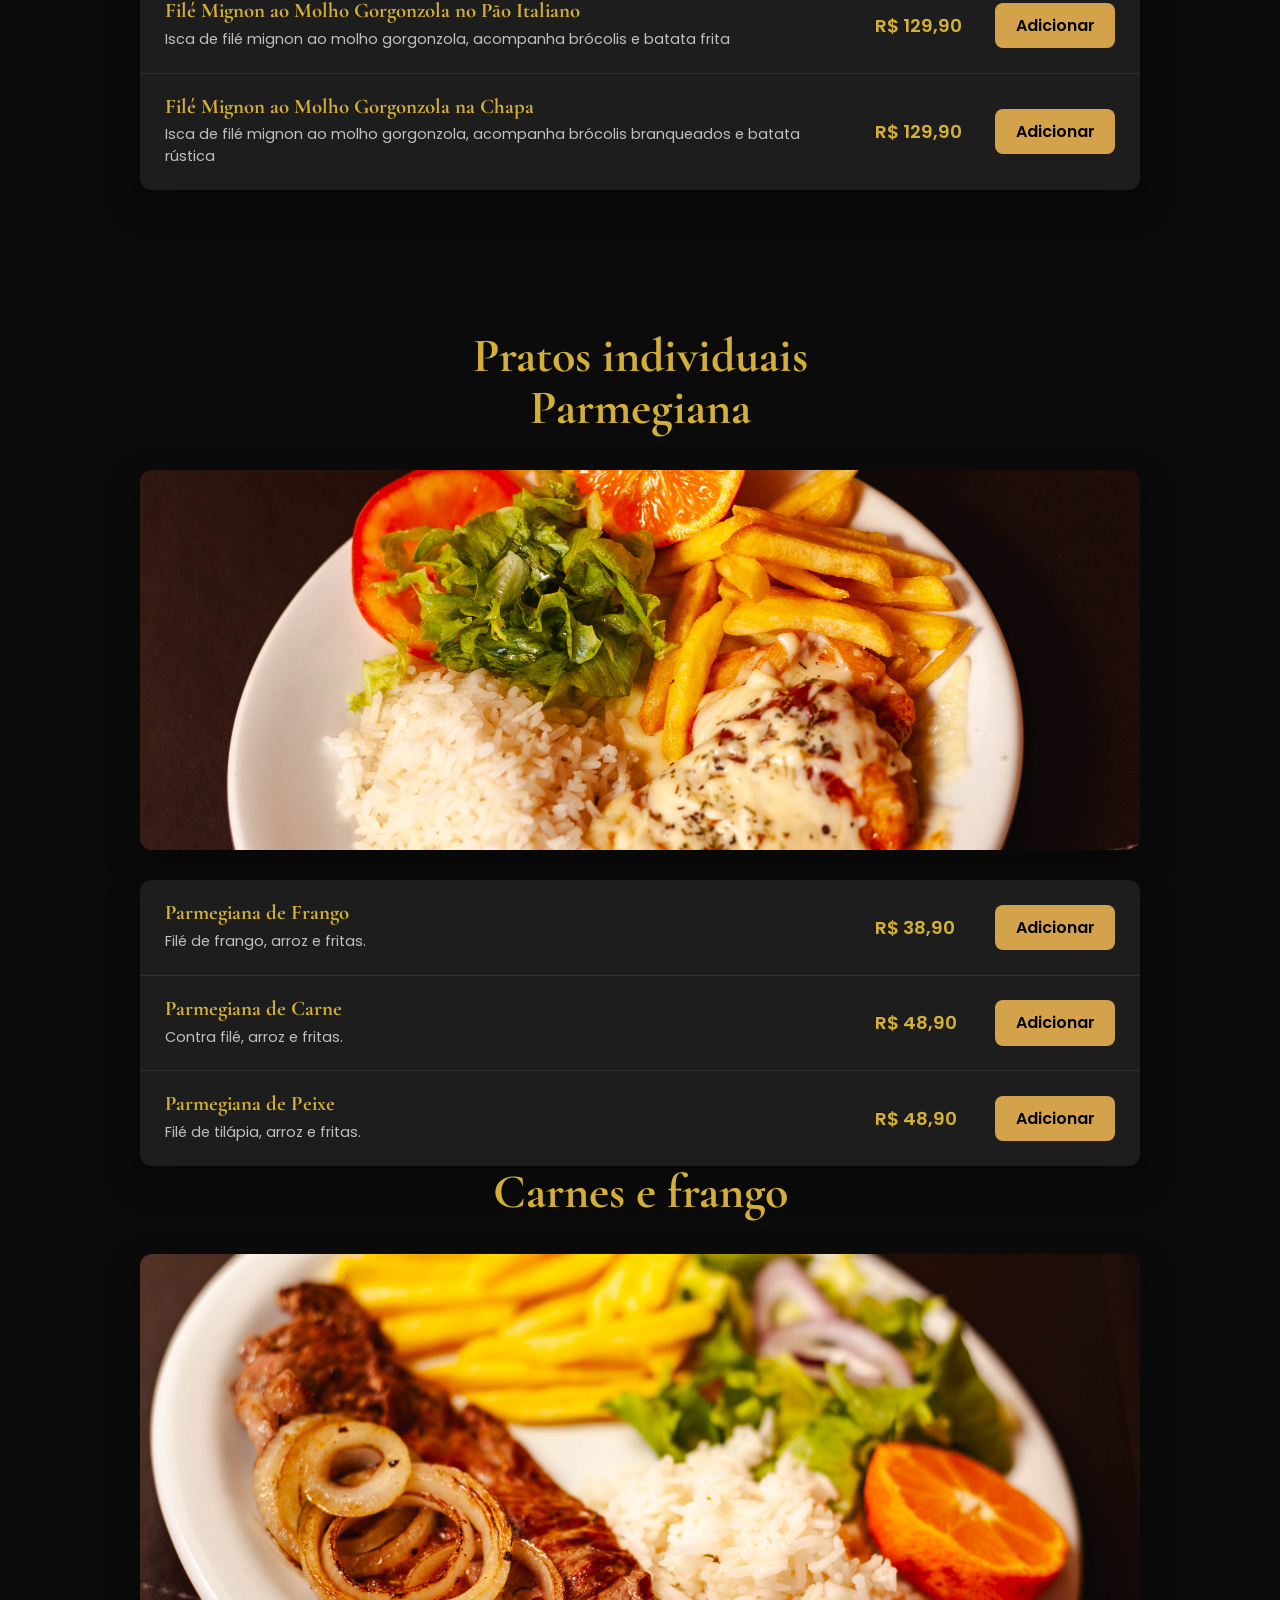
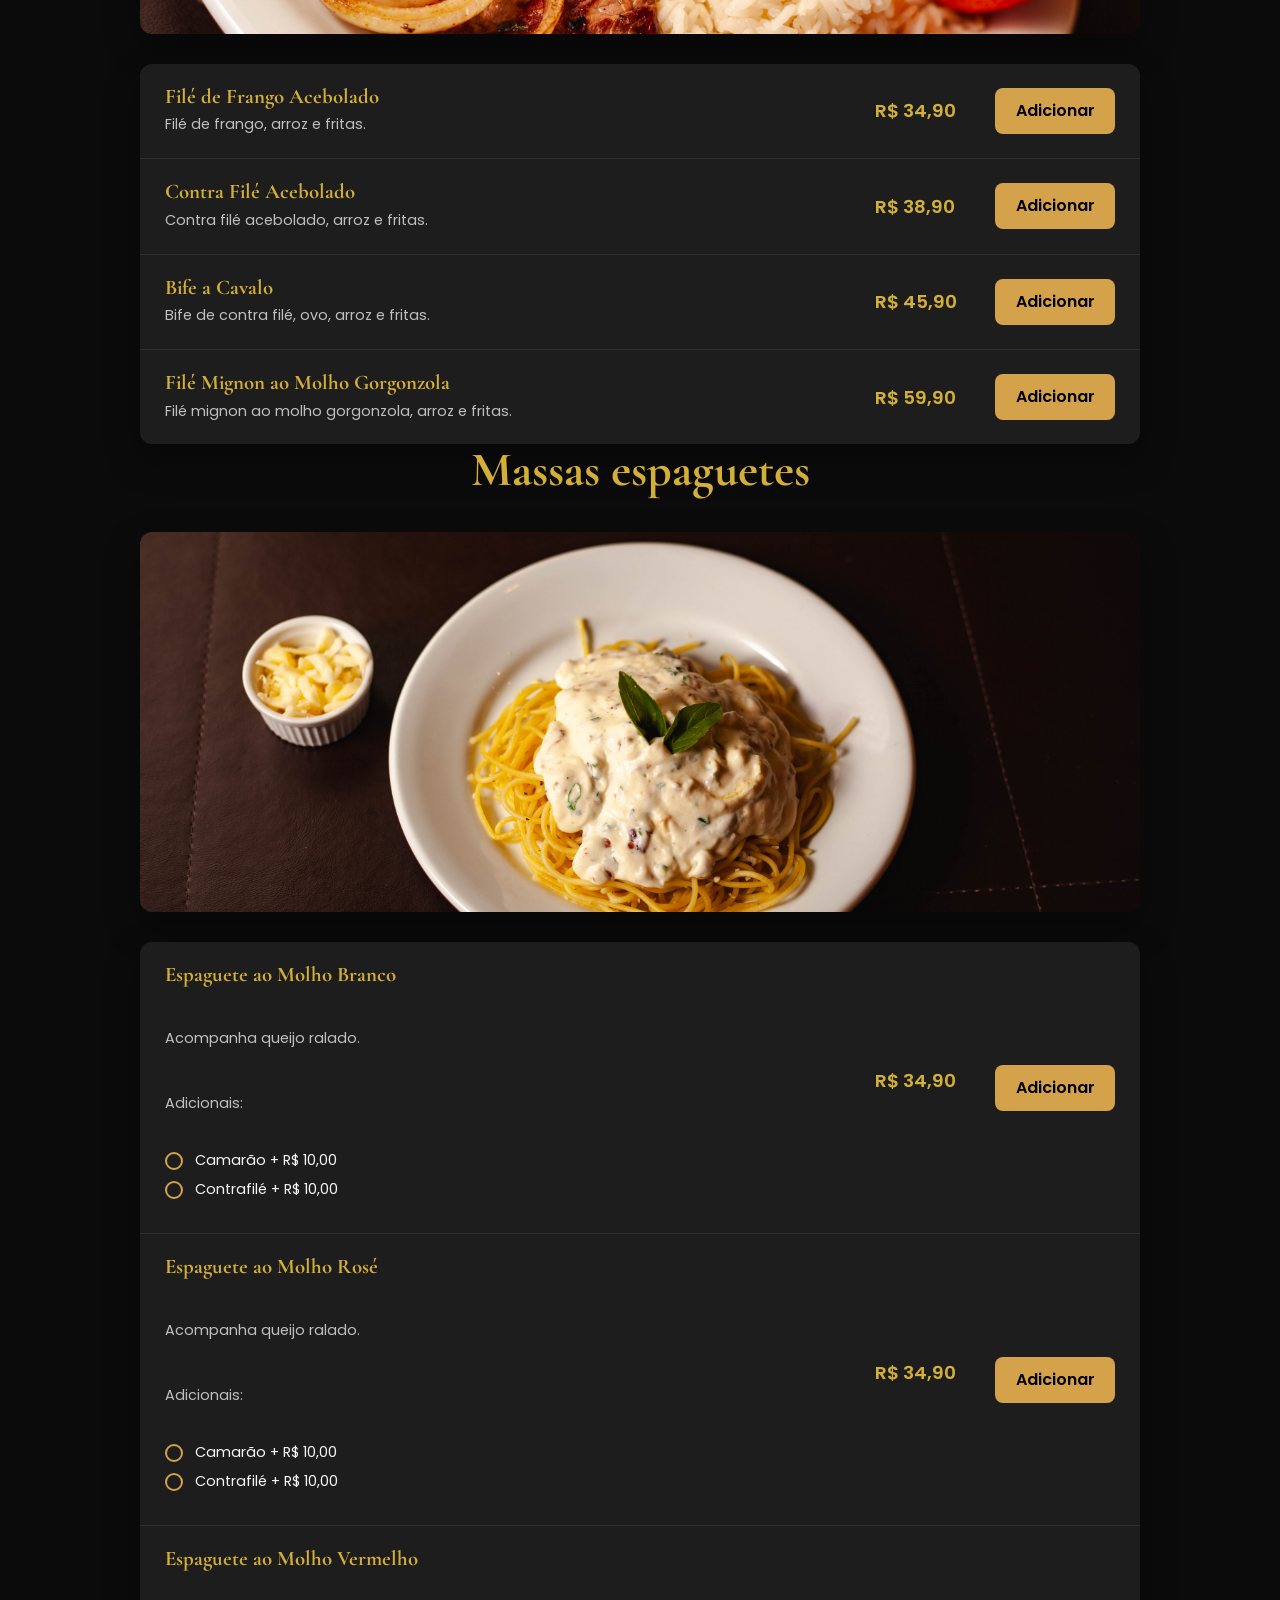
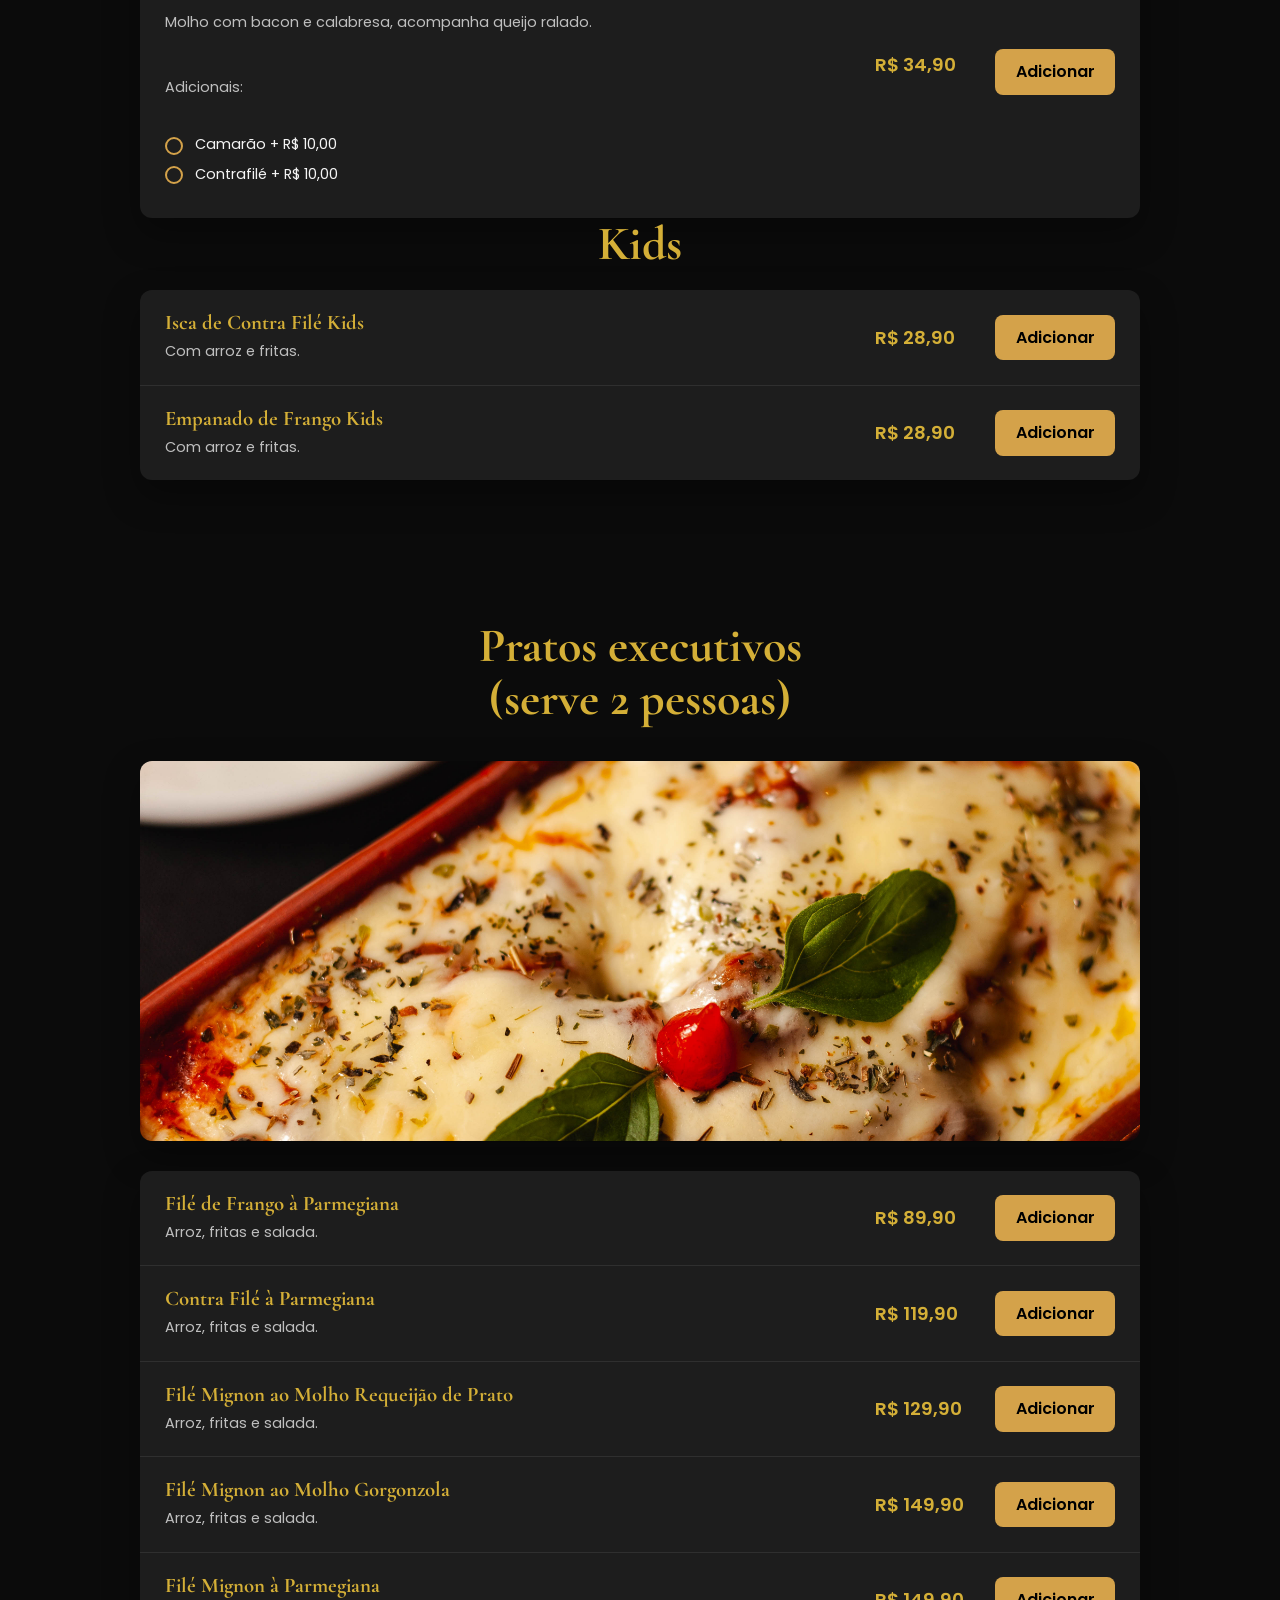
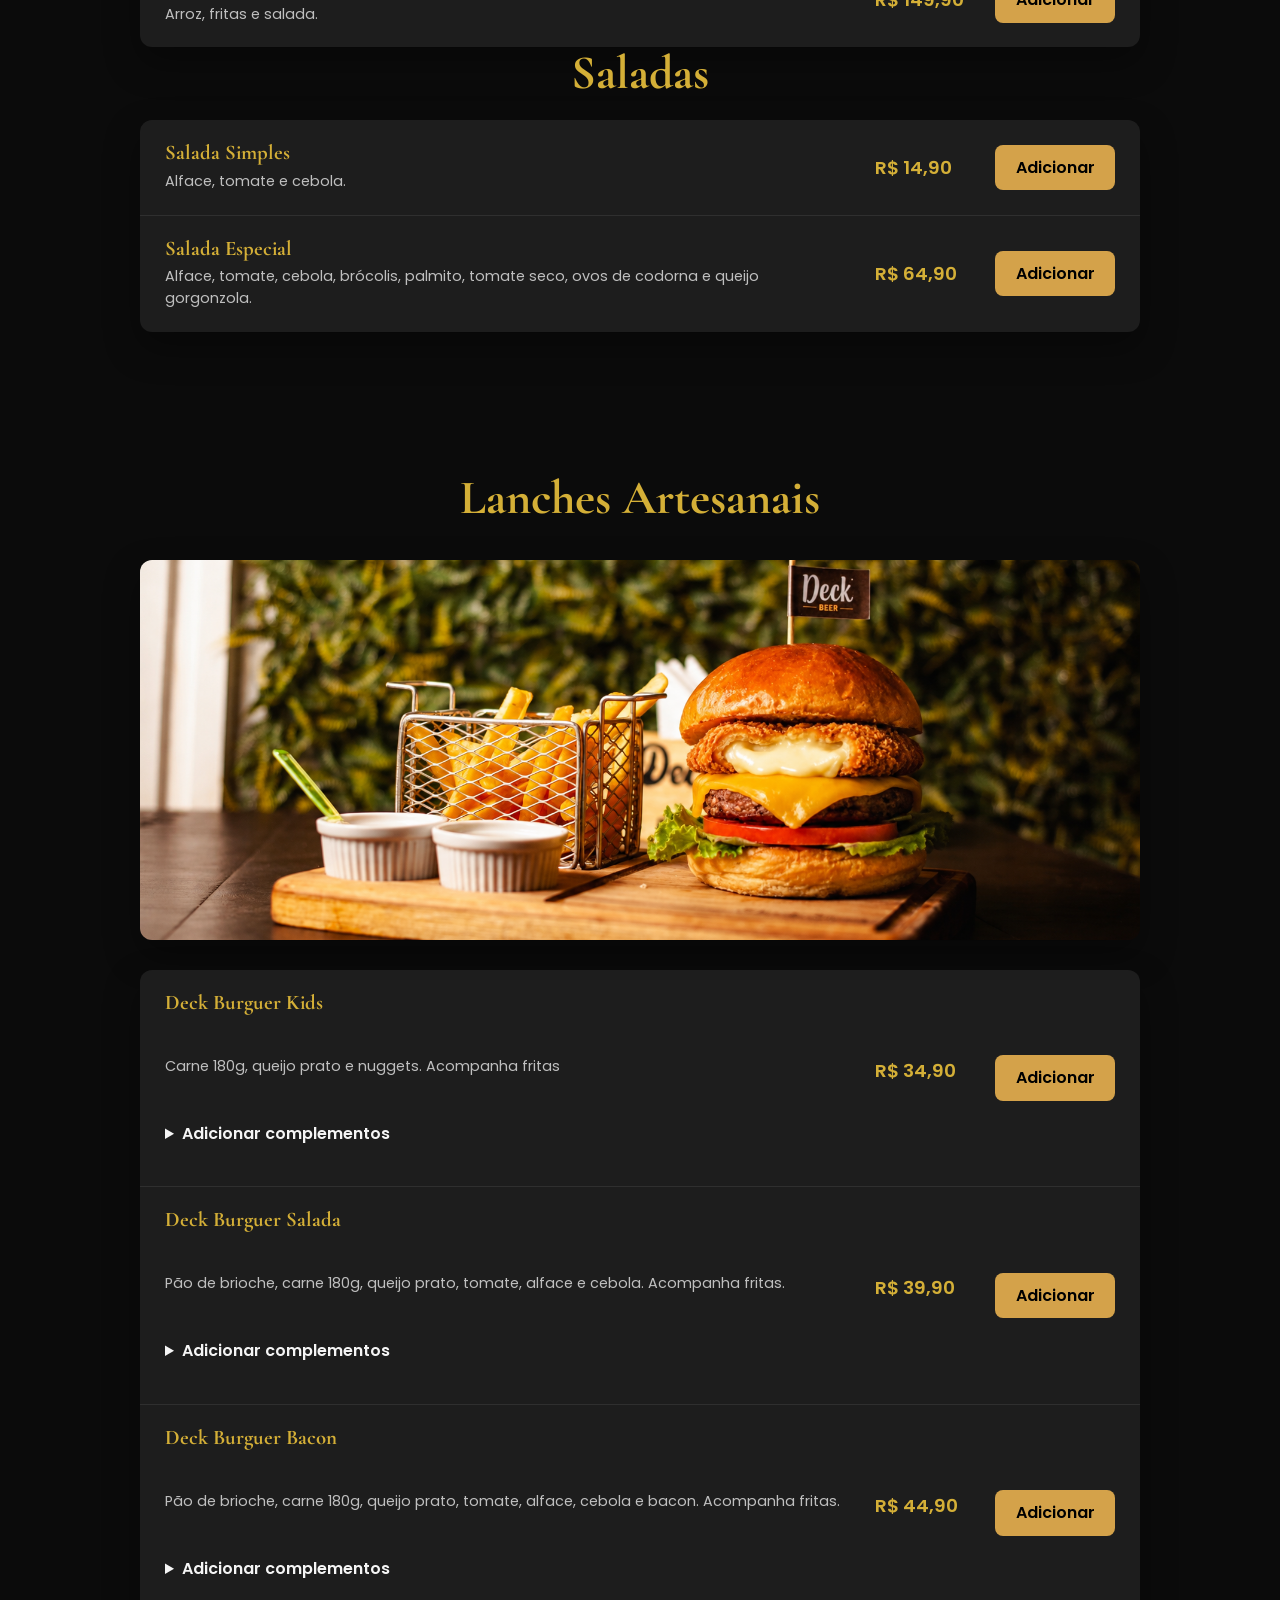
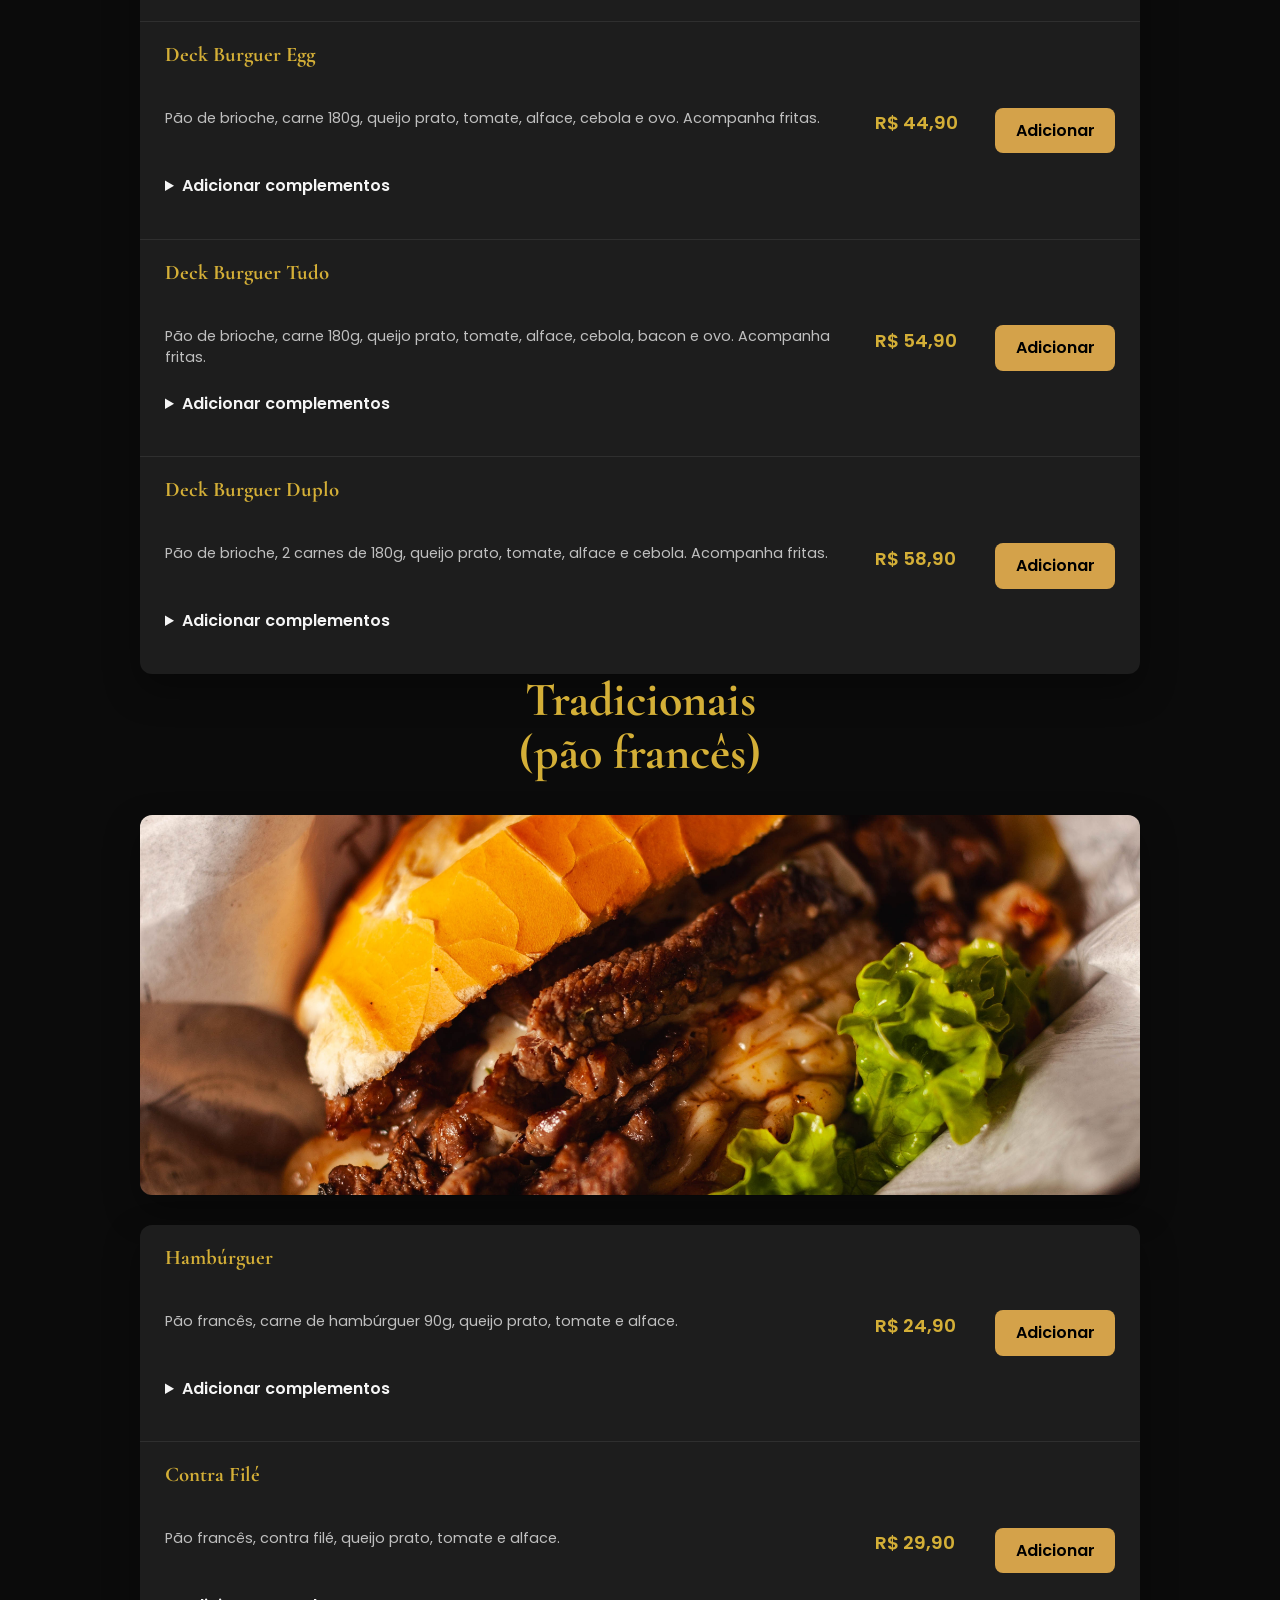
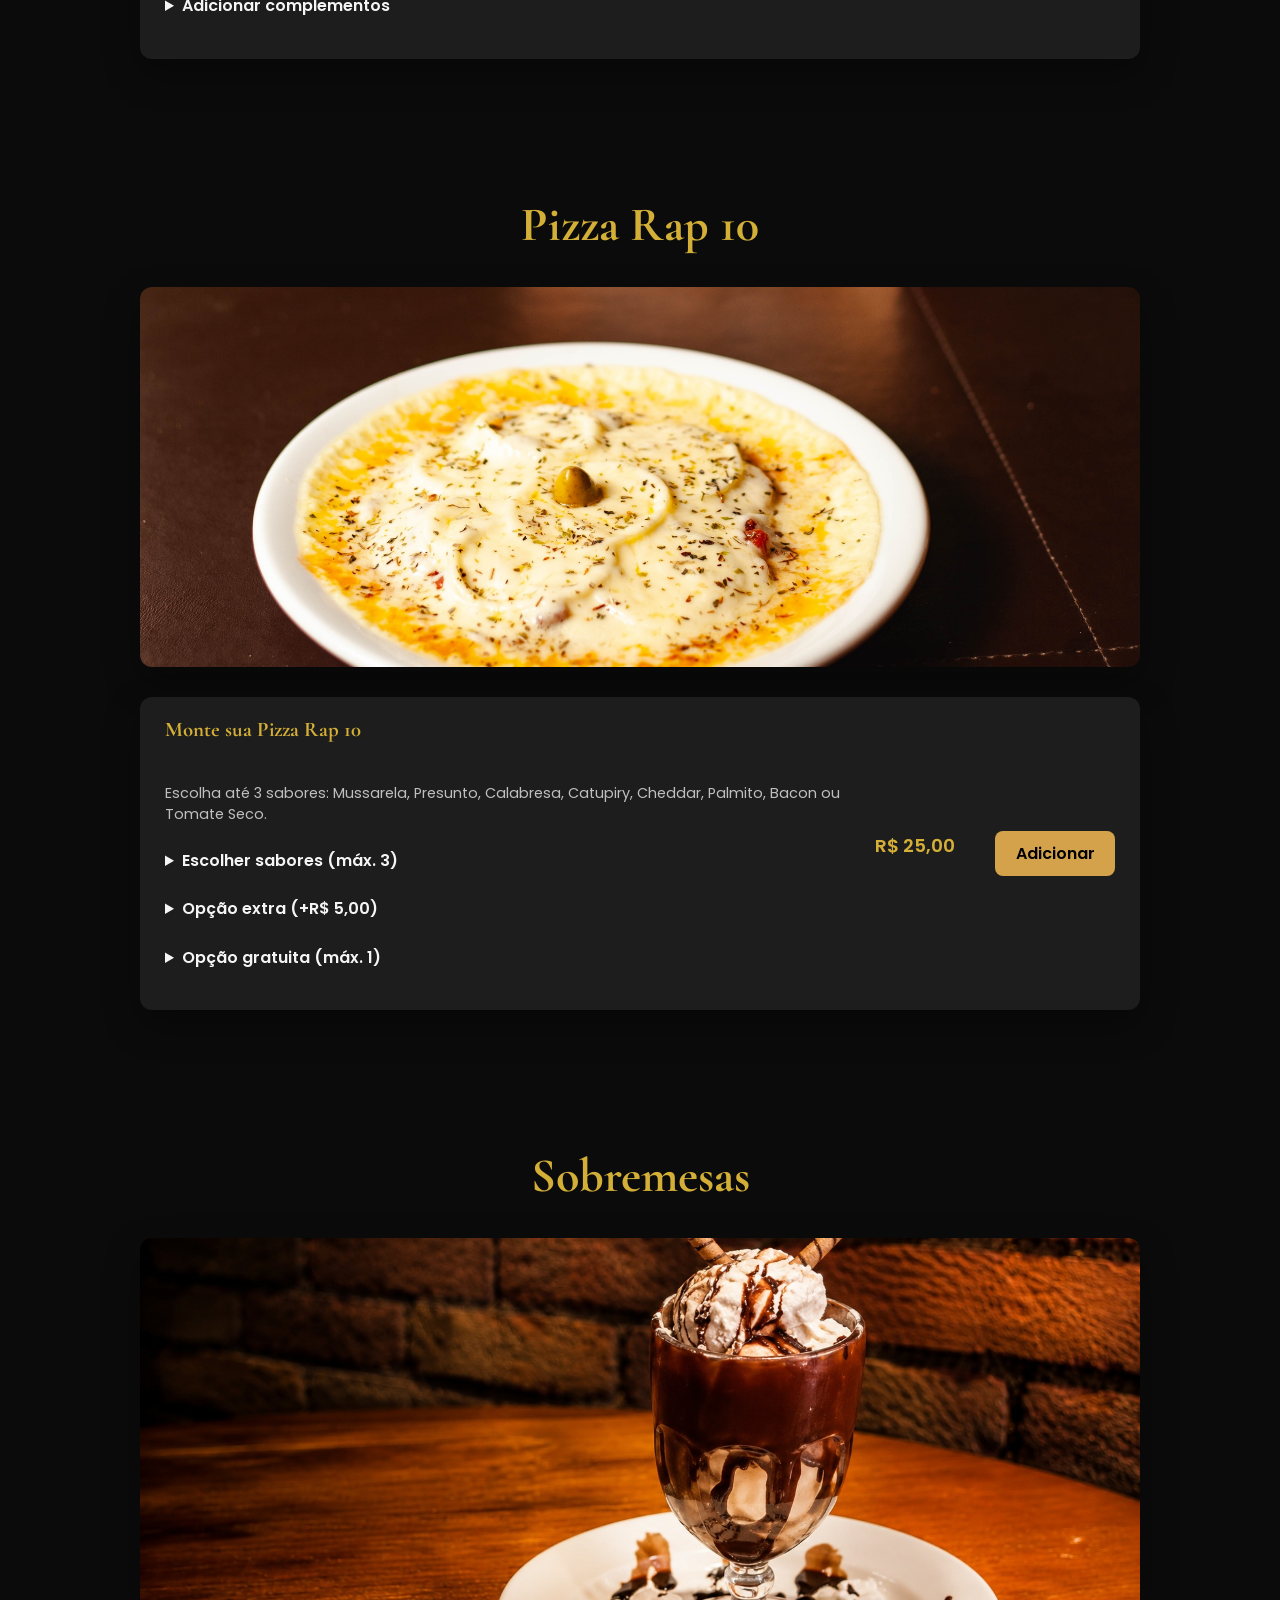
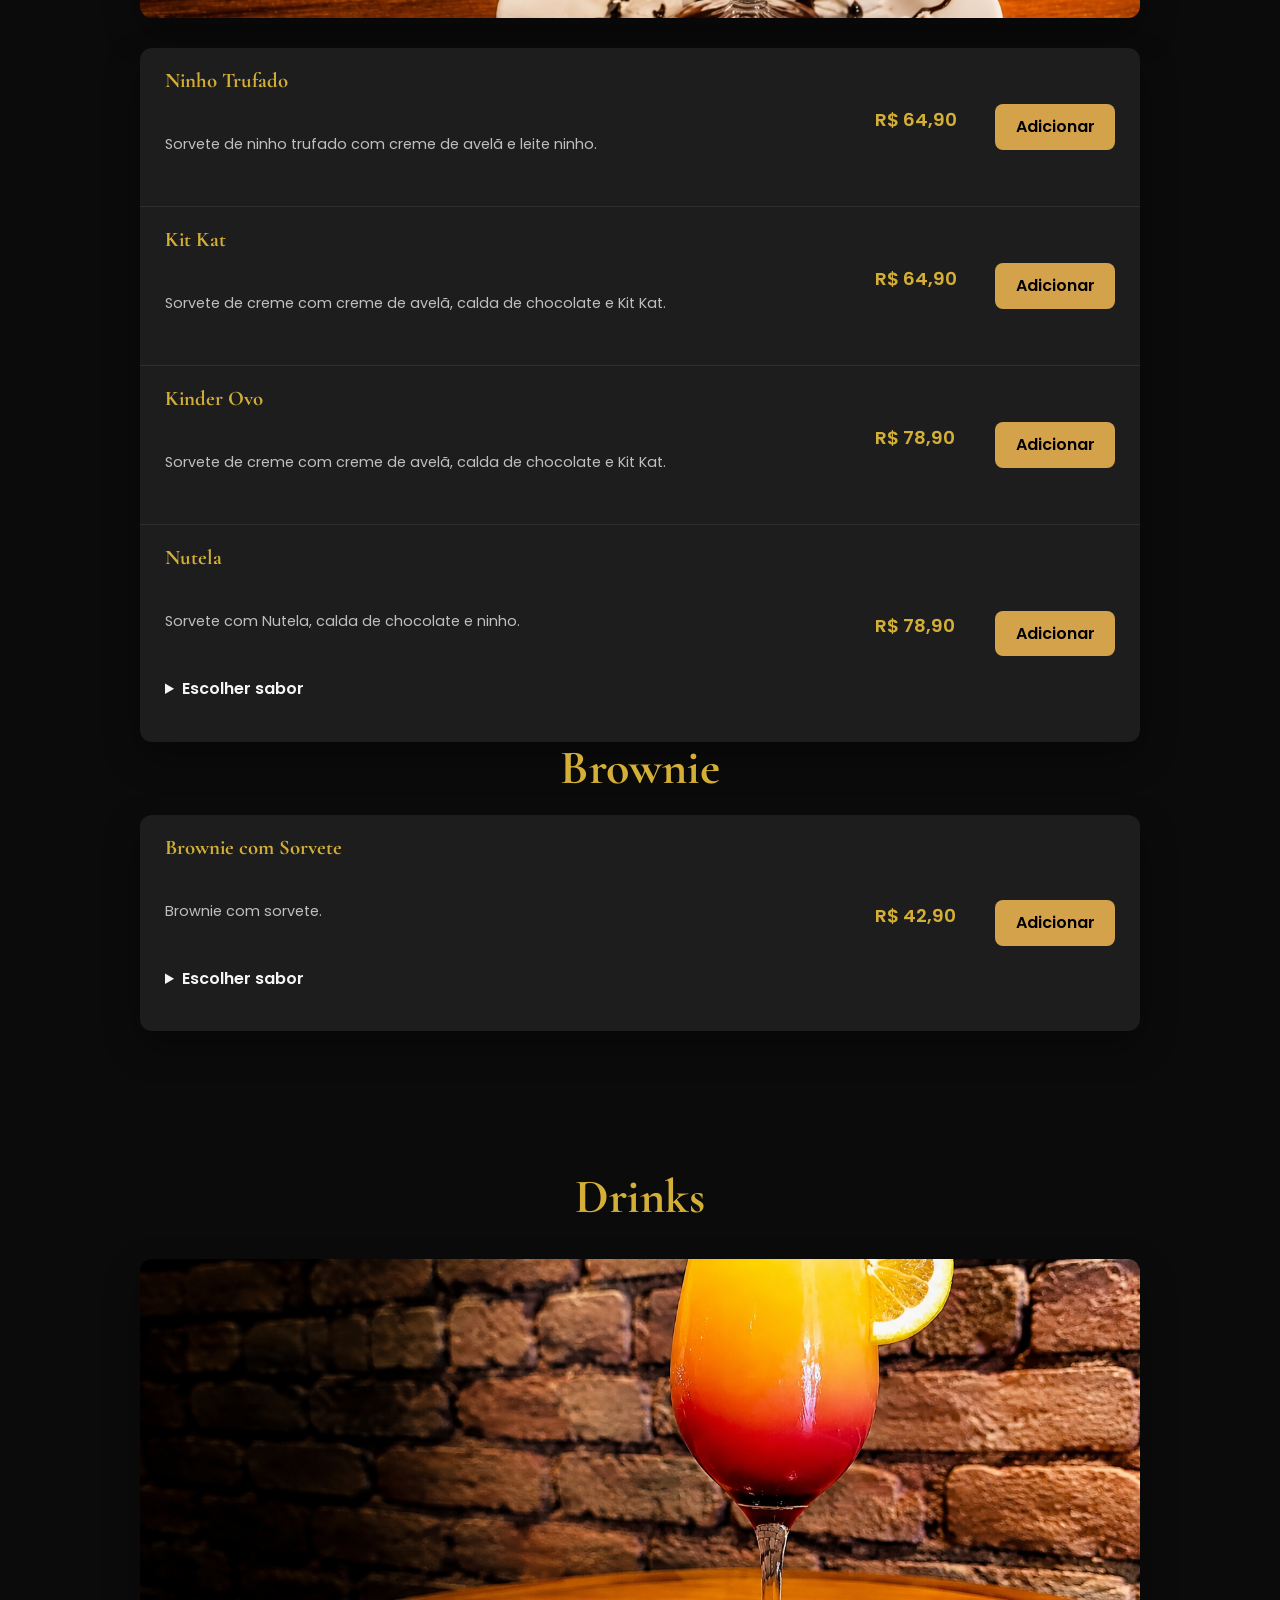
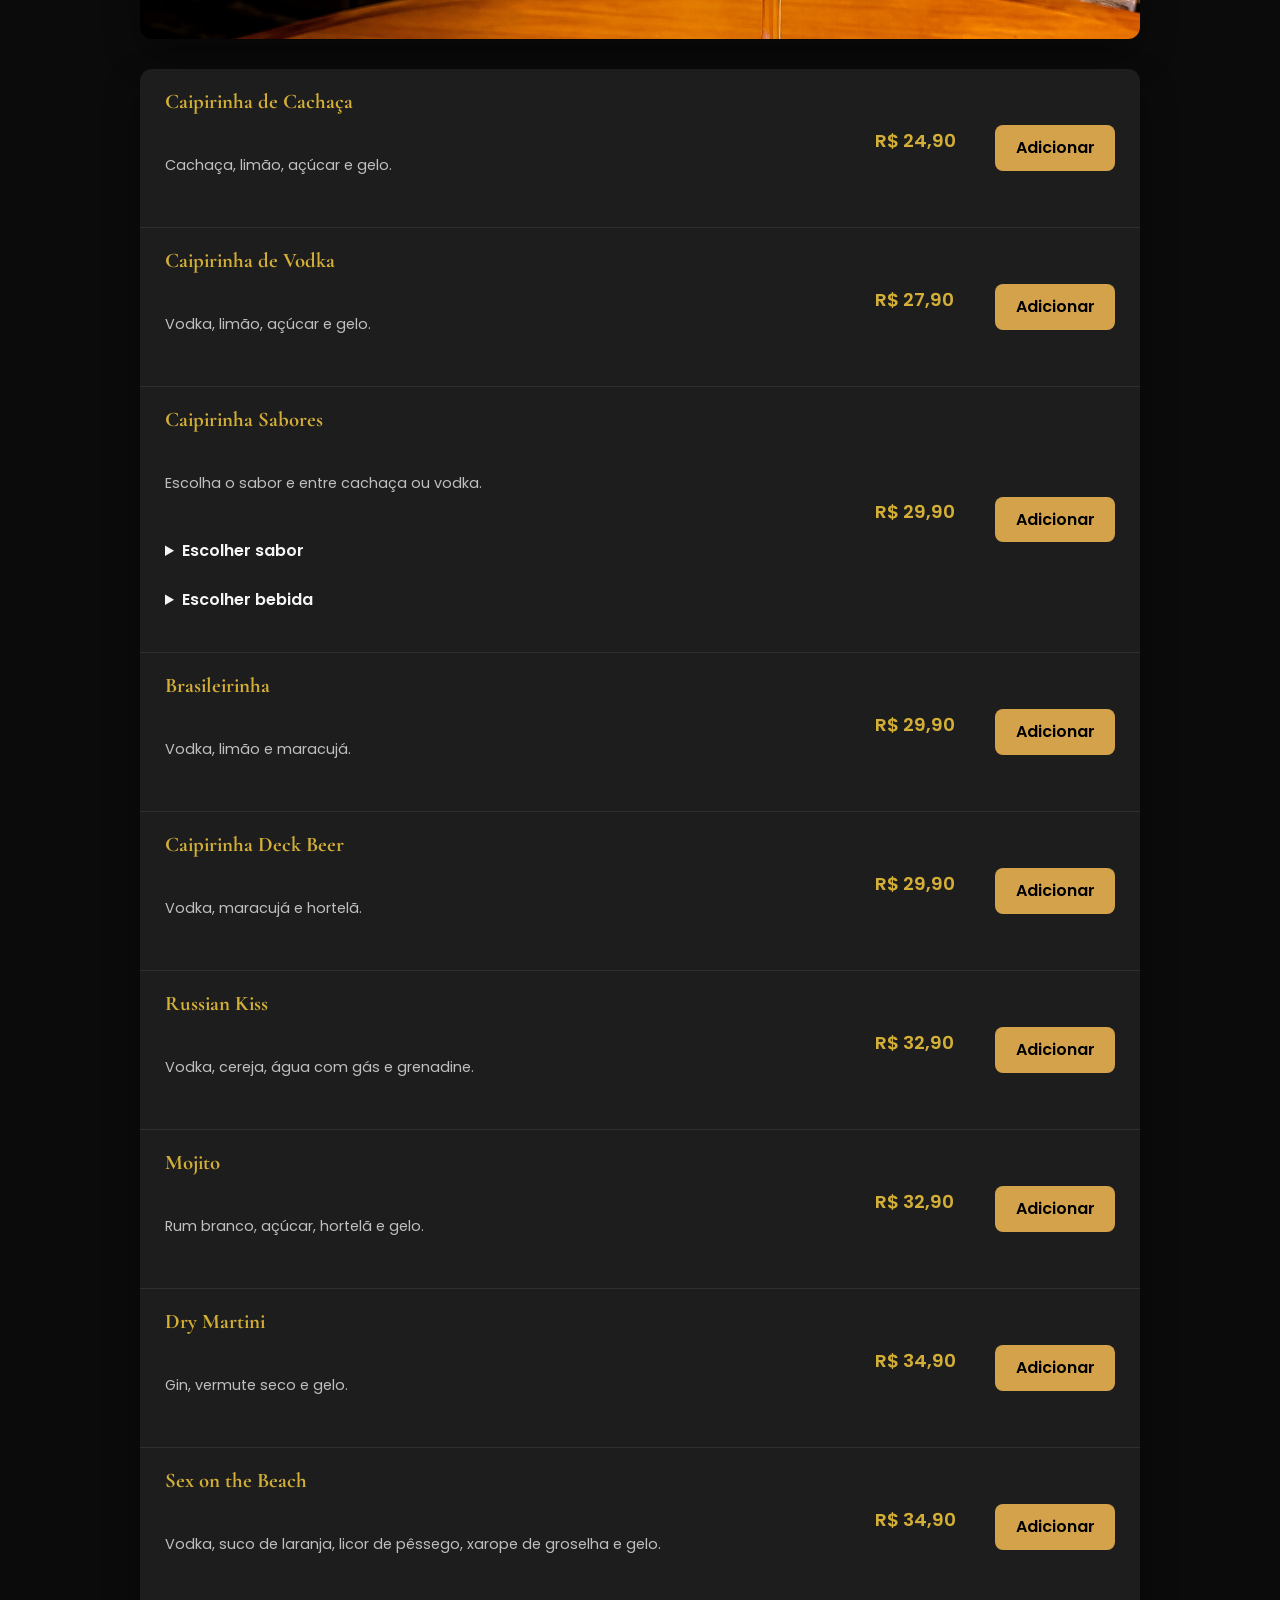
==== commit 5ac0c56e: "ajuste frete" ====
--- a/cardapio.html
+++ b/cardapio.html
@@ -3171,6 +3171,20 @@
           id="complemento"
           placeholder="Complemento (Opcional)"
         />
+
+        <div class="campo-frete">
+          <label for="frete">Frete*</label>
+
+          <select id="frete" onchange="atualizarCarrinho()">
+            <option value="">Selecione o frete*</option>
+            <option value="3">Zona urbana - R$ 3,00</option>
+            <option value="5">Zona rural - R$ 5,00</option>
+          </select>
+
+          <small class="frete-observacao">
+            Obs.: A cada 5 km é cobrada uma taxa extra de R$ 5,00.
+          </small>
+        </div>
 
         <button
           type="button"
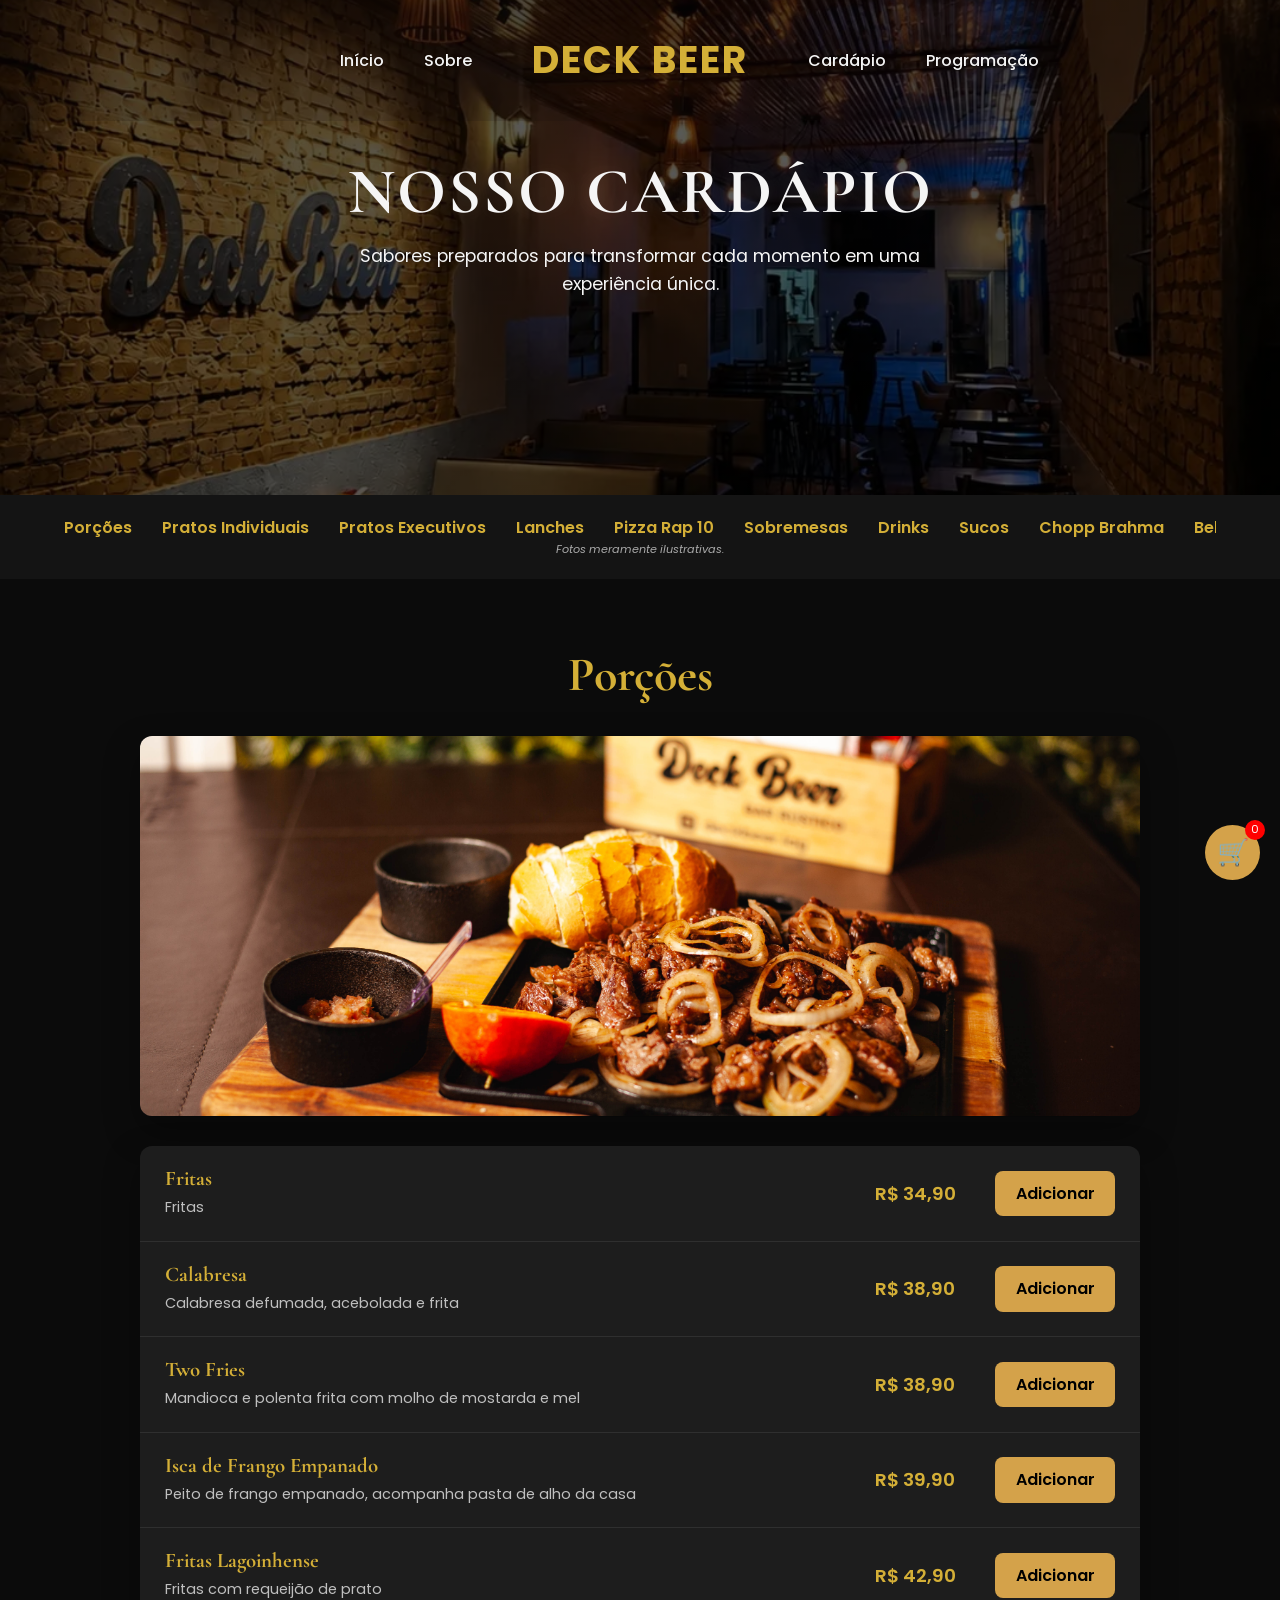
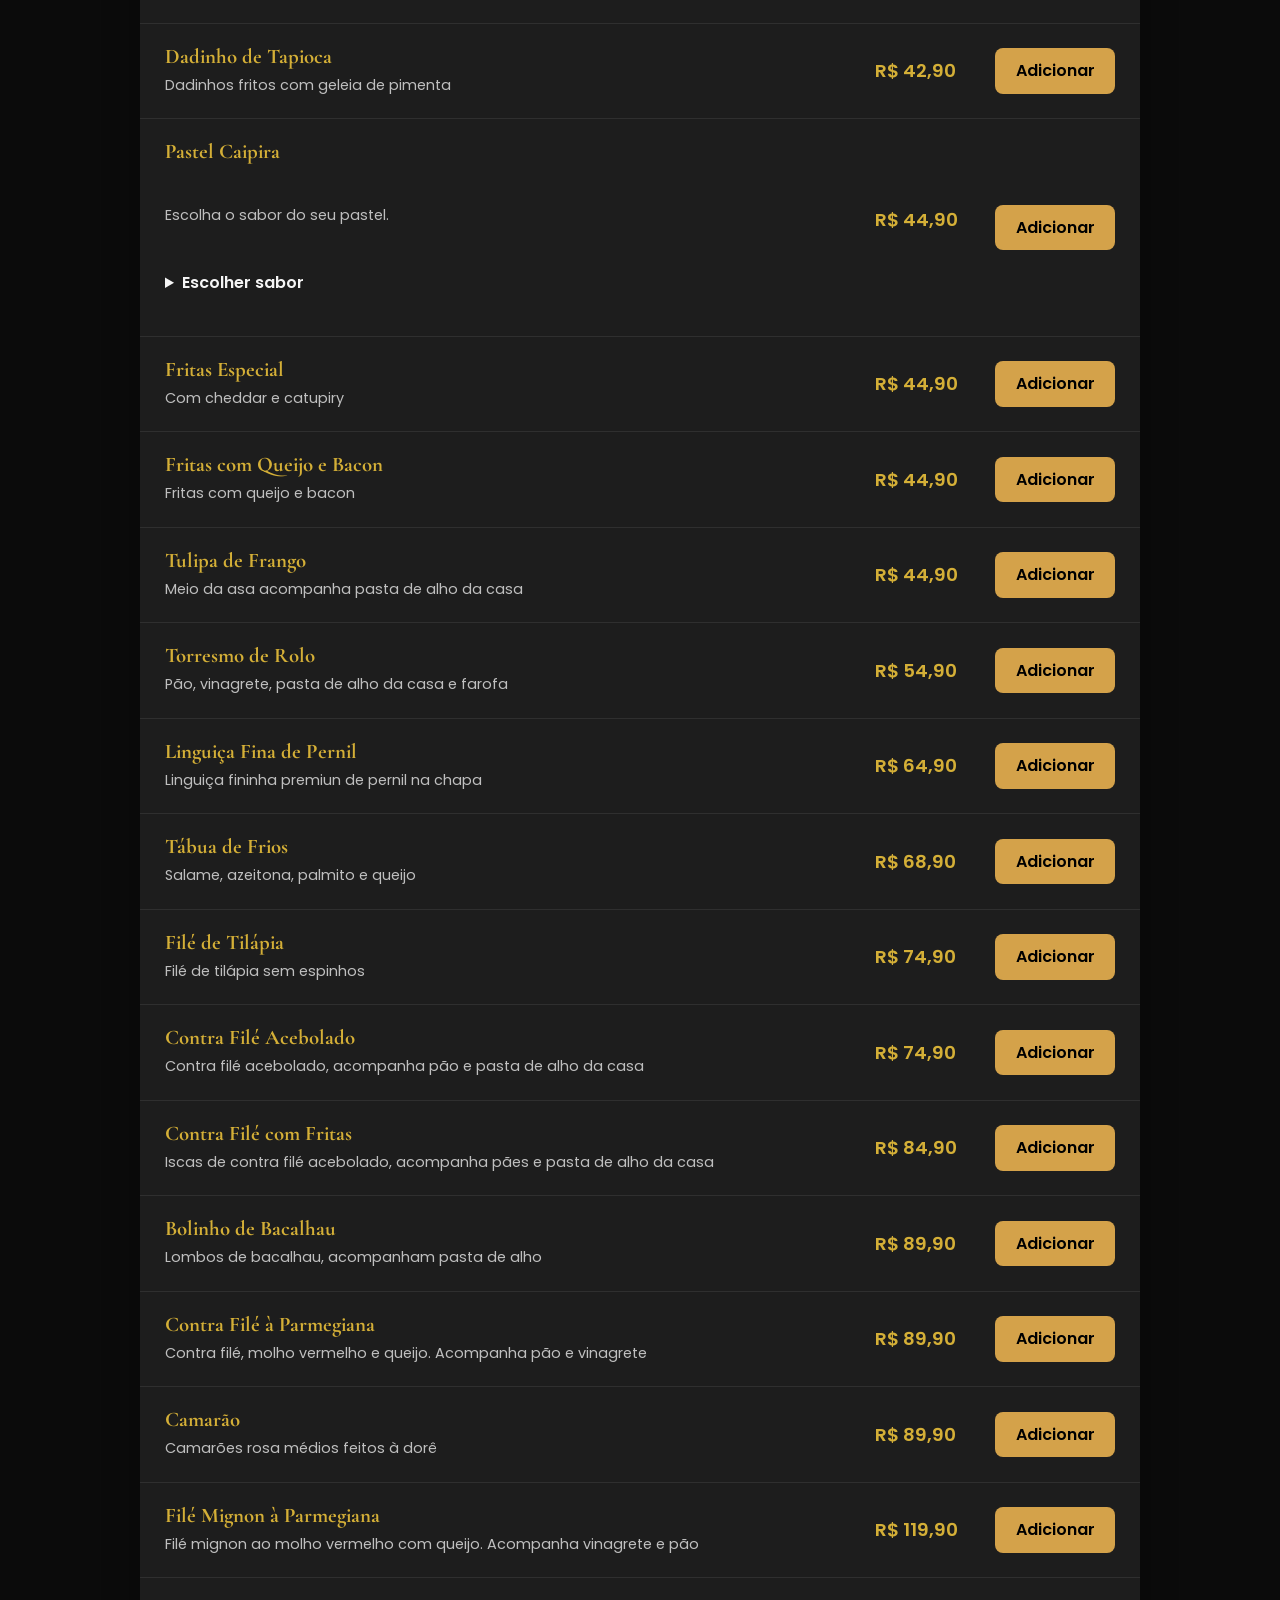
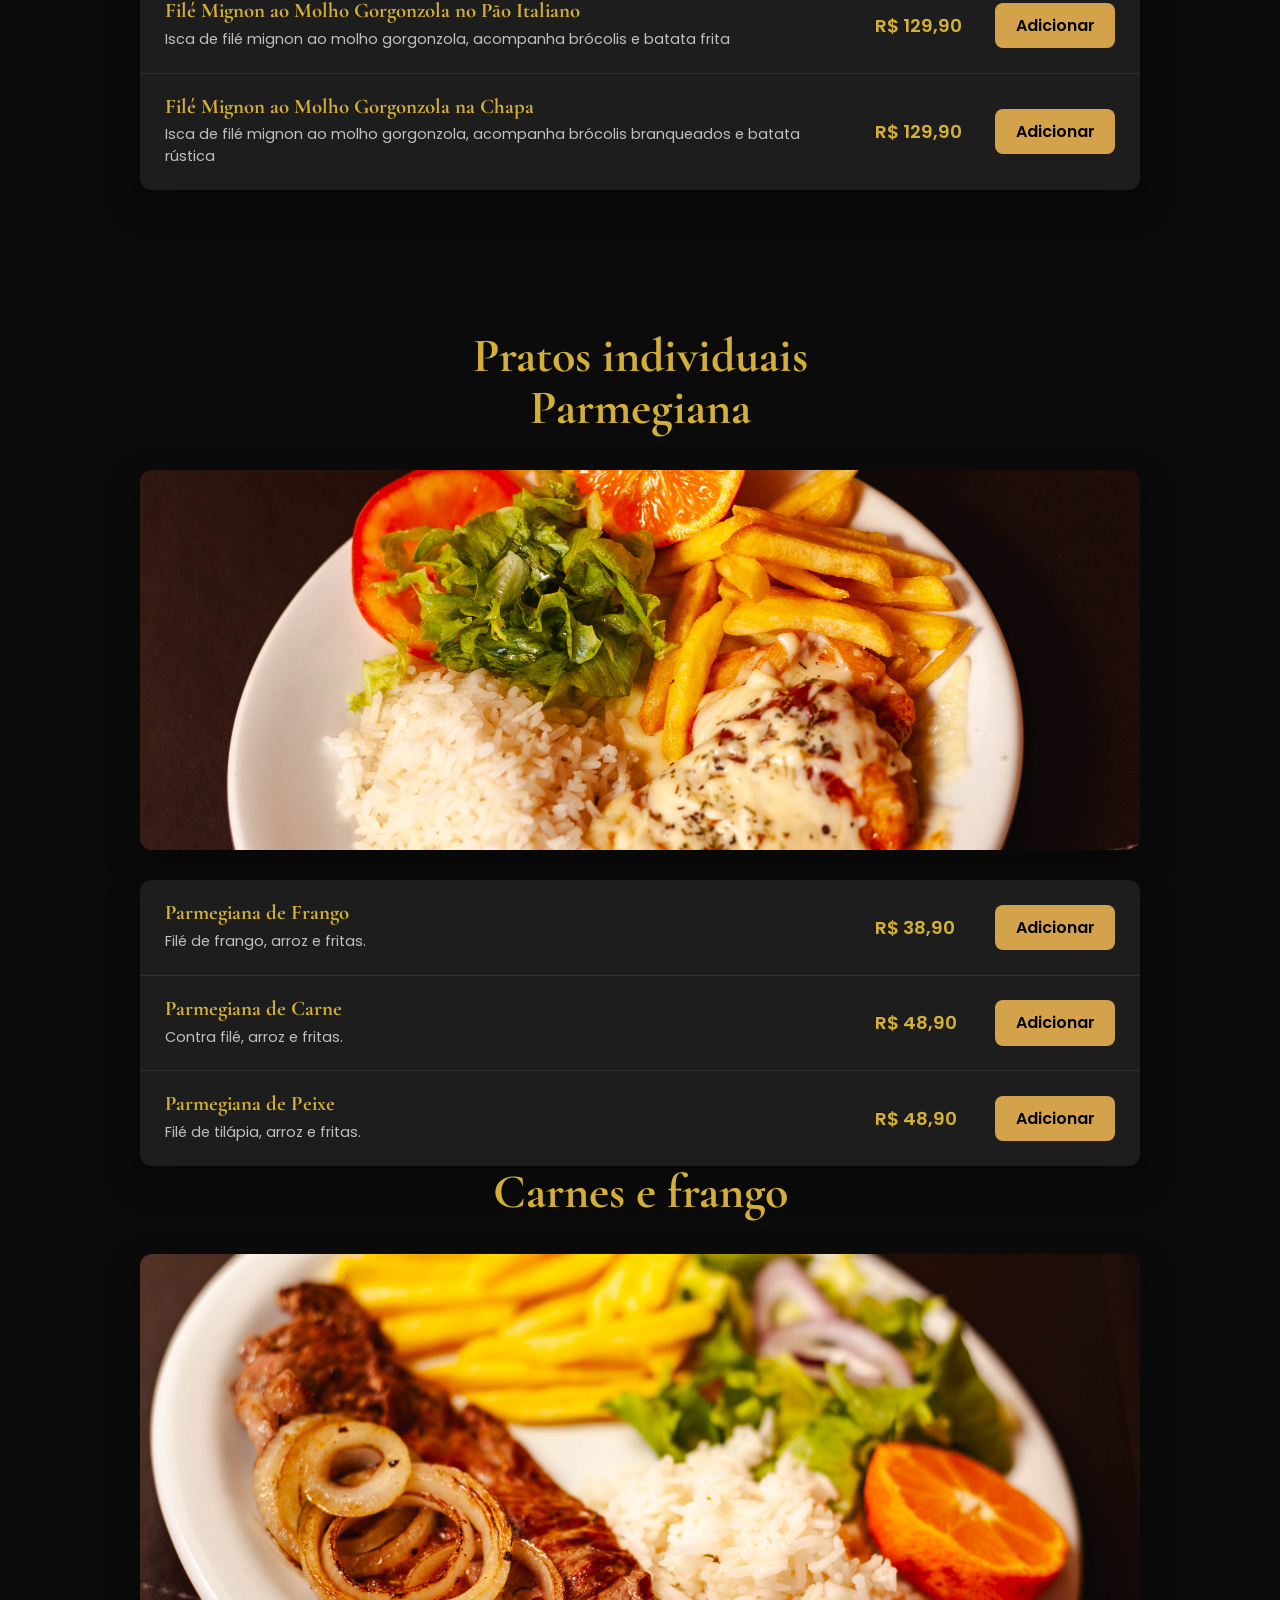
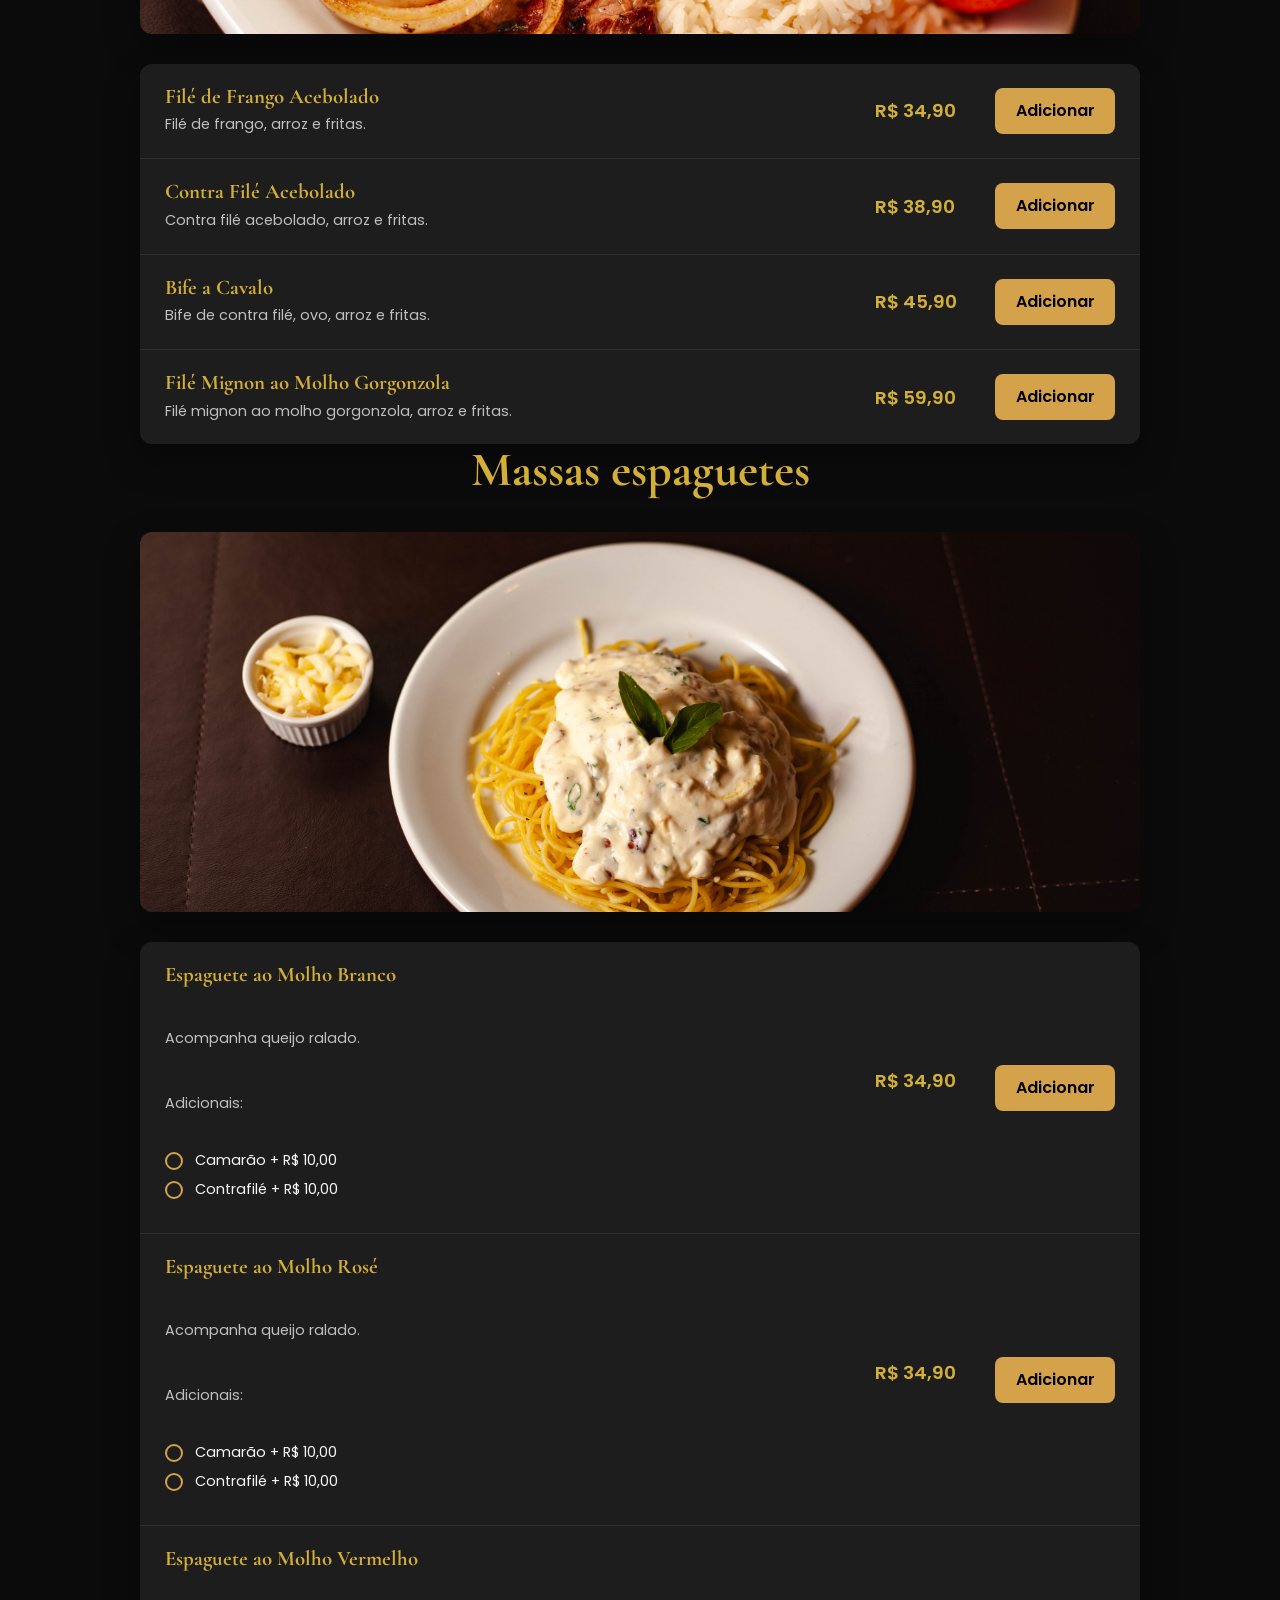
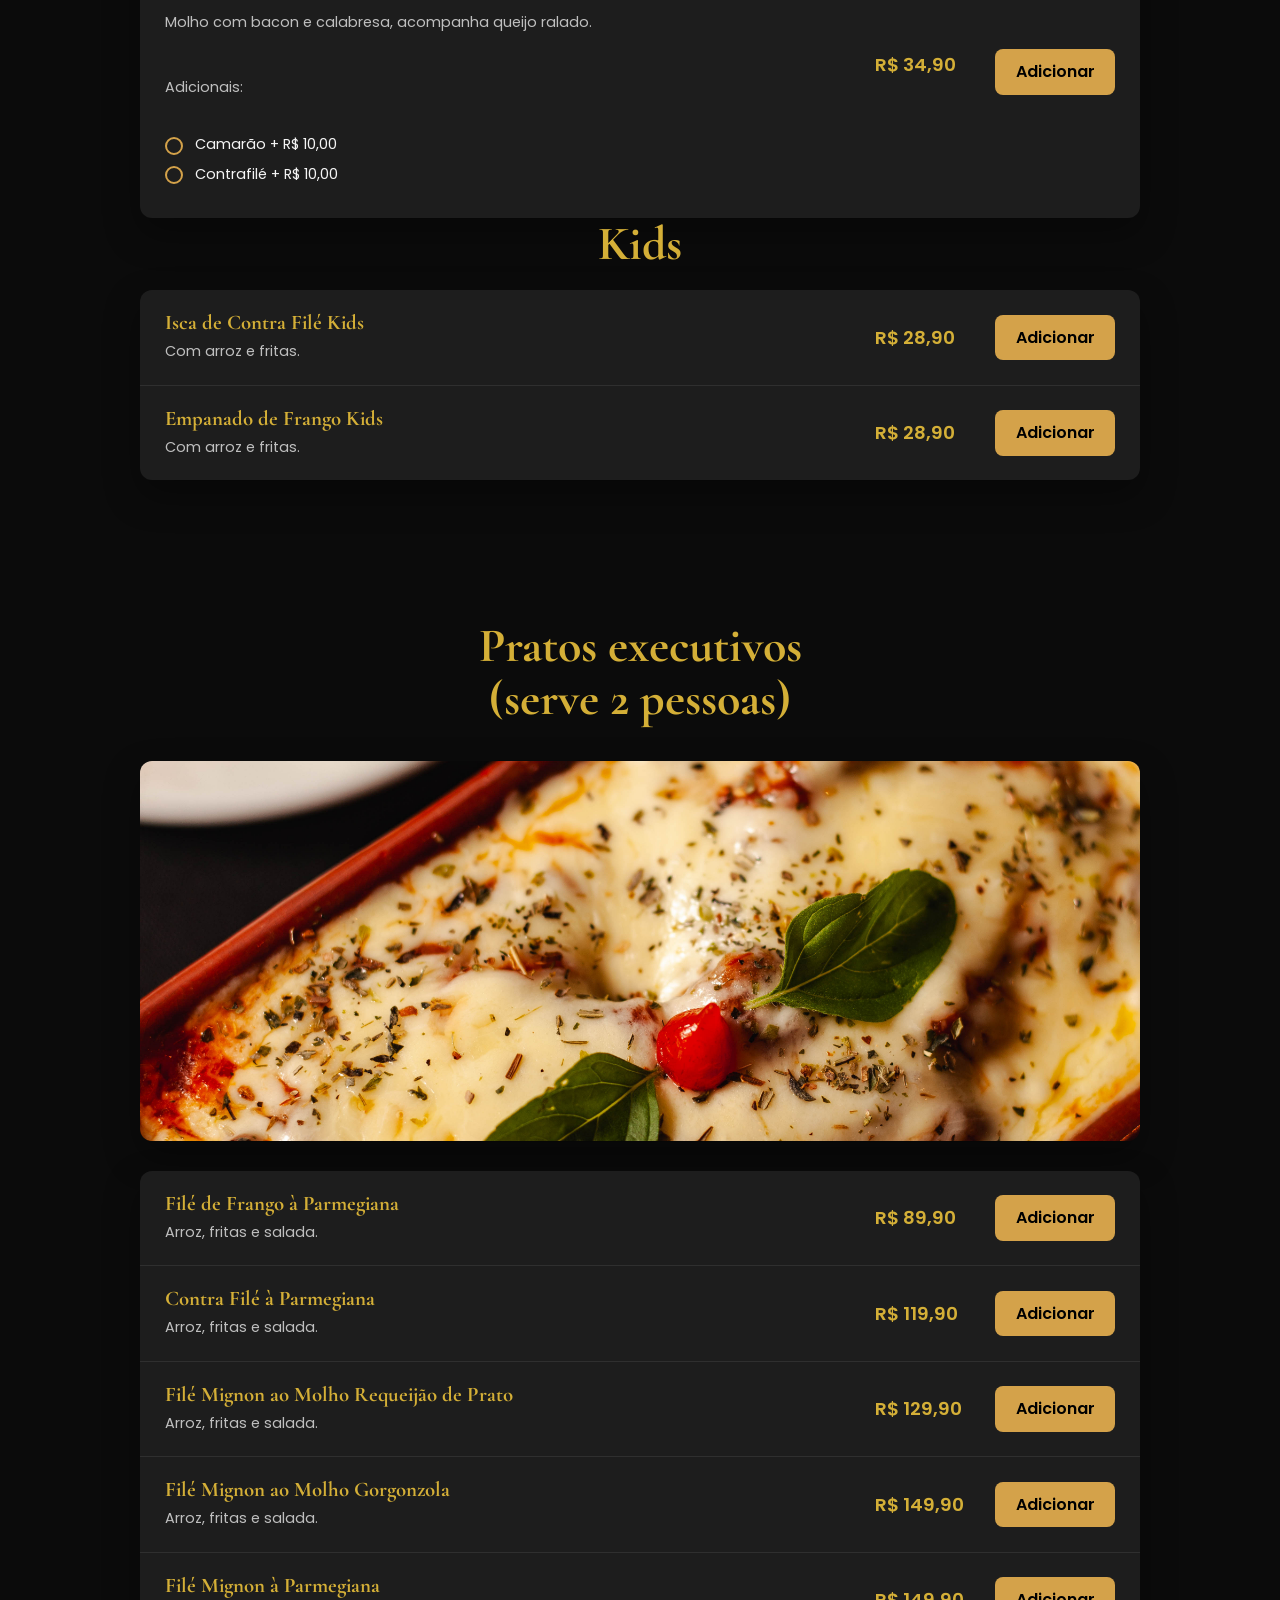
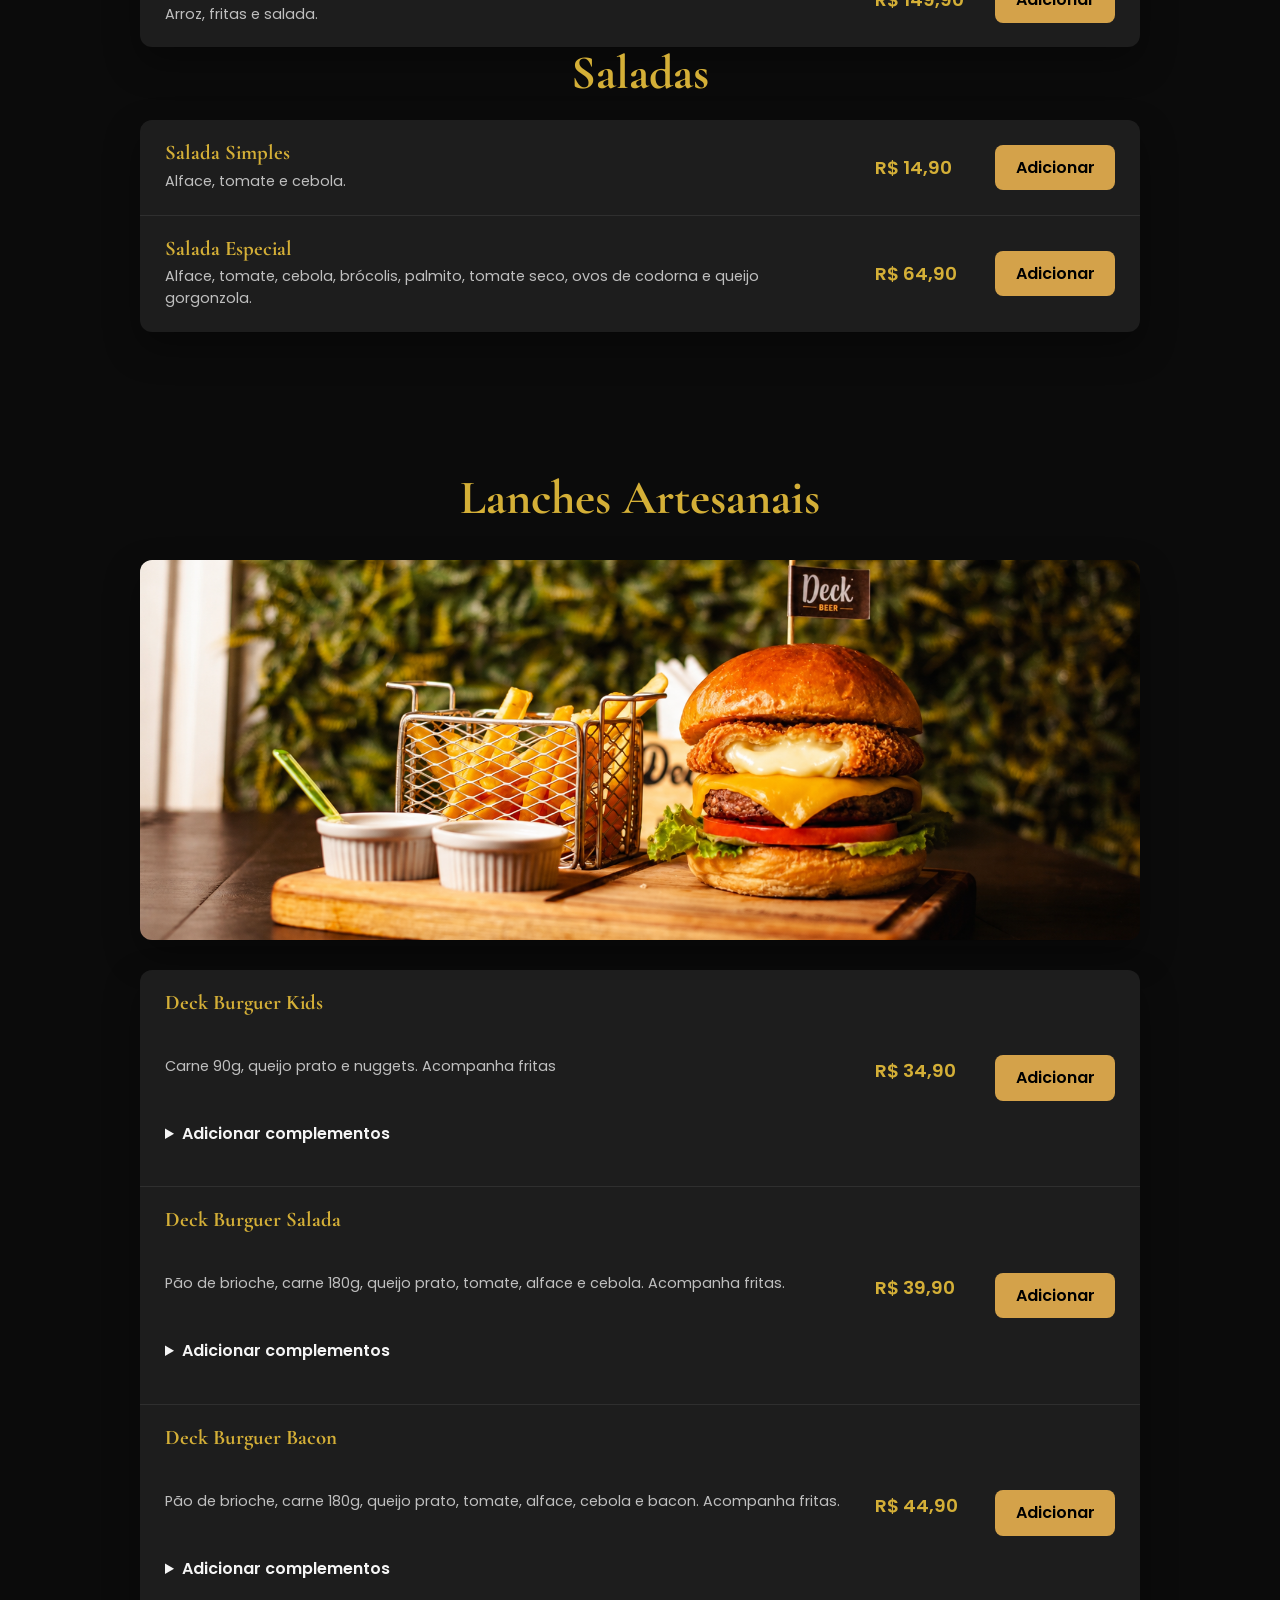
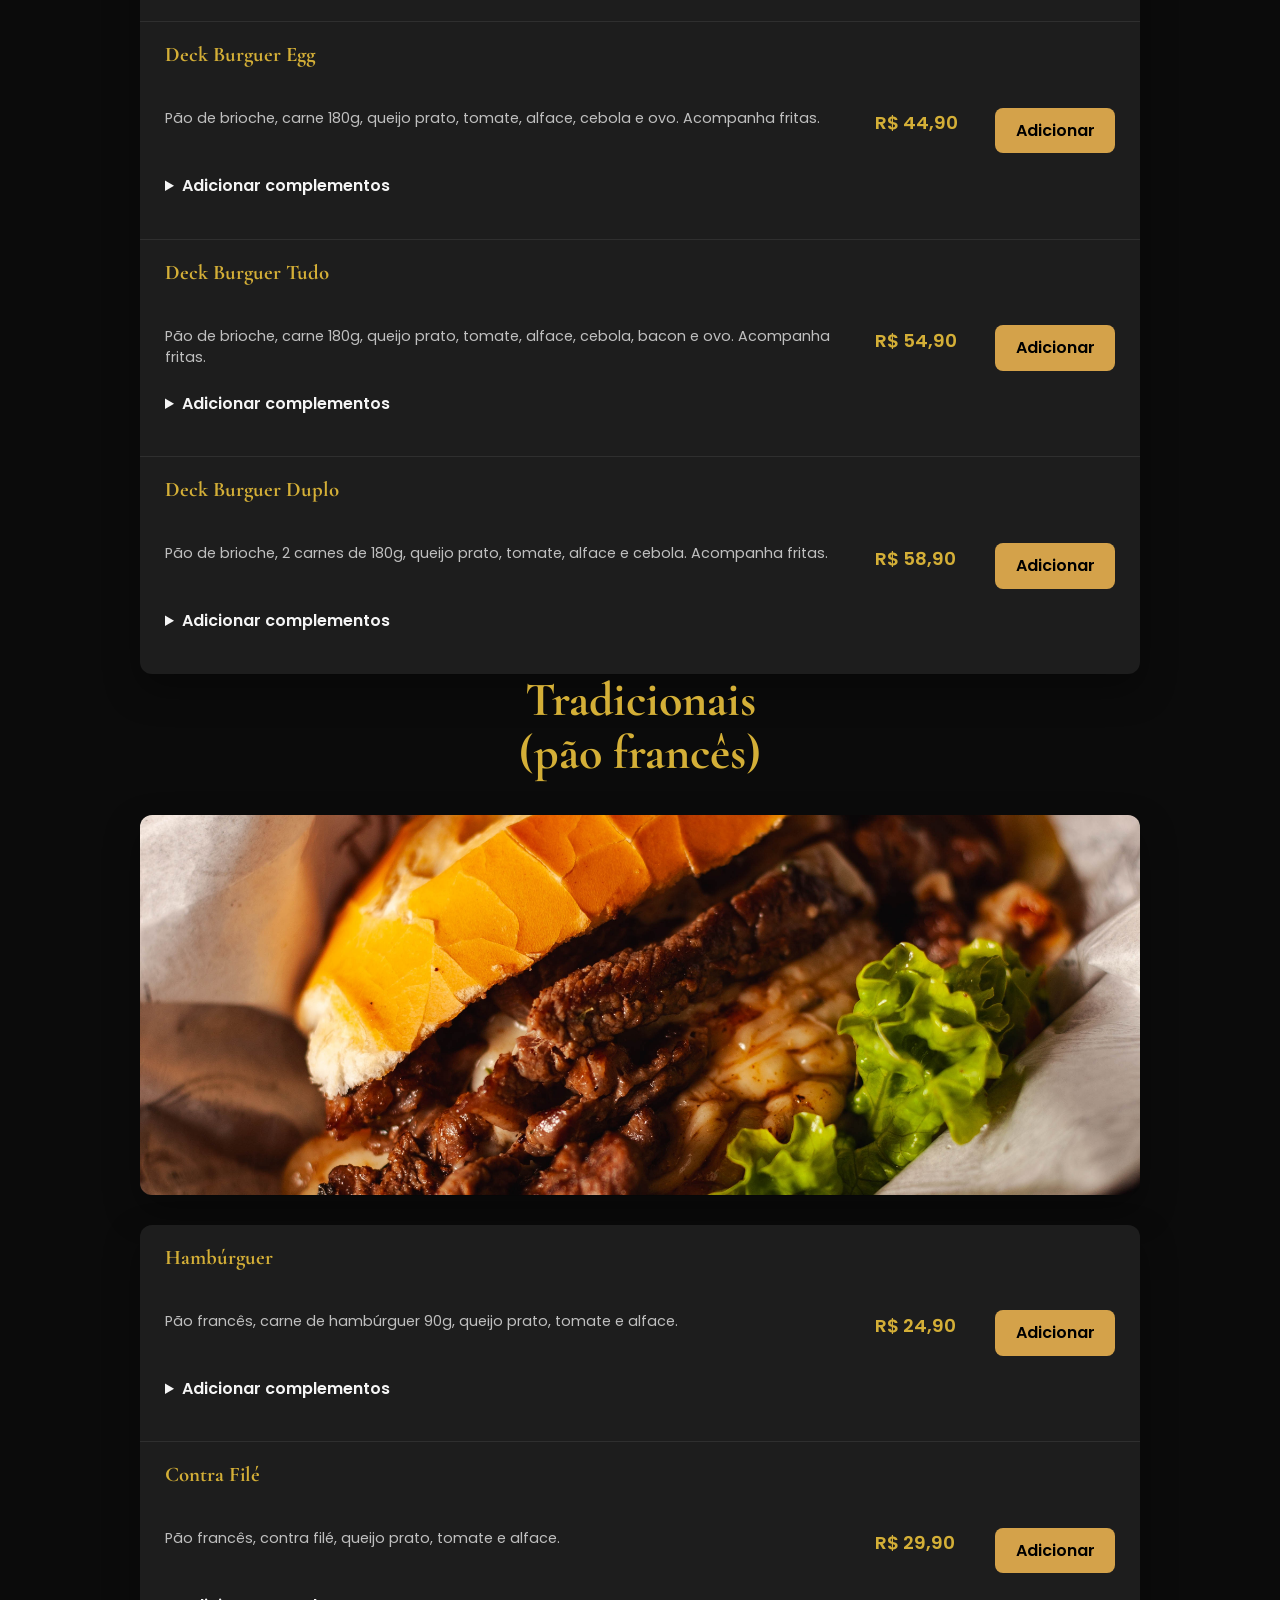
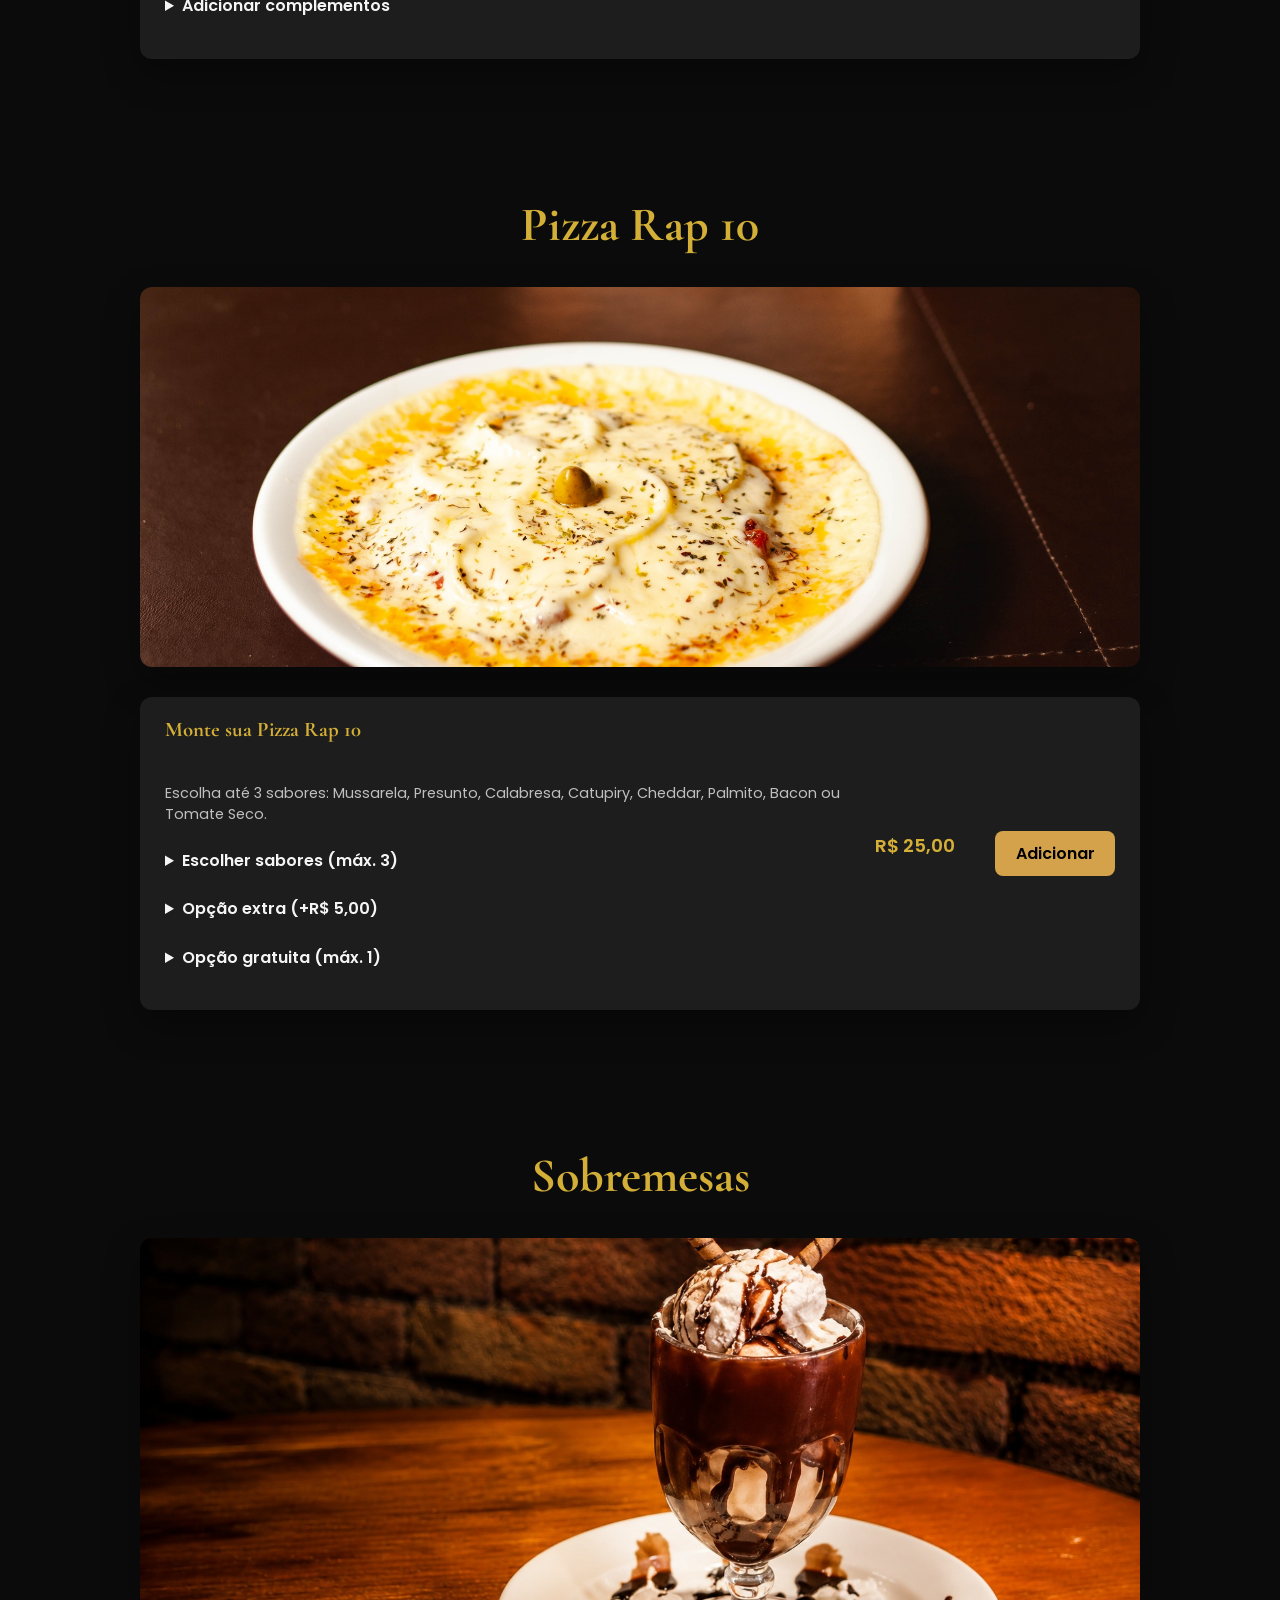
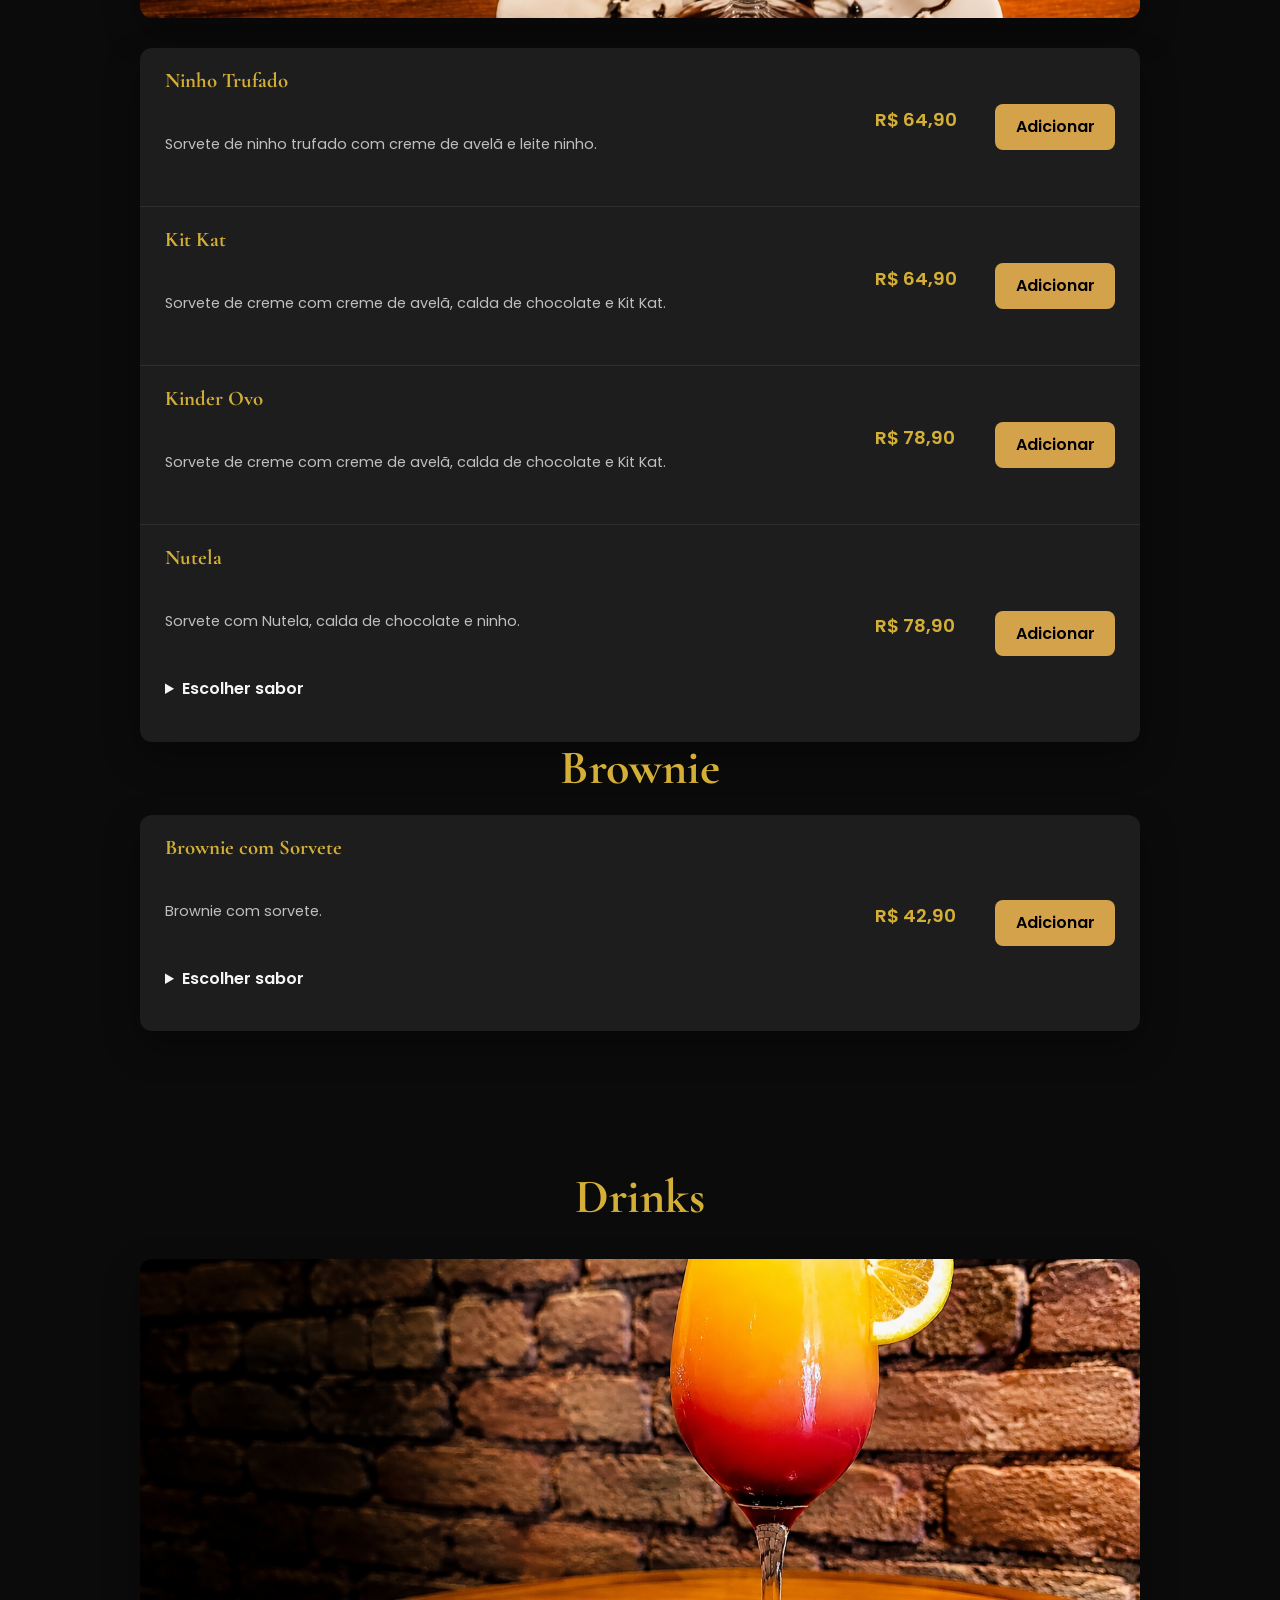
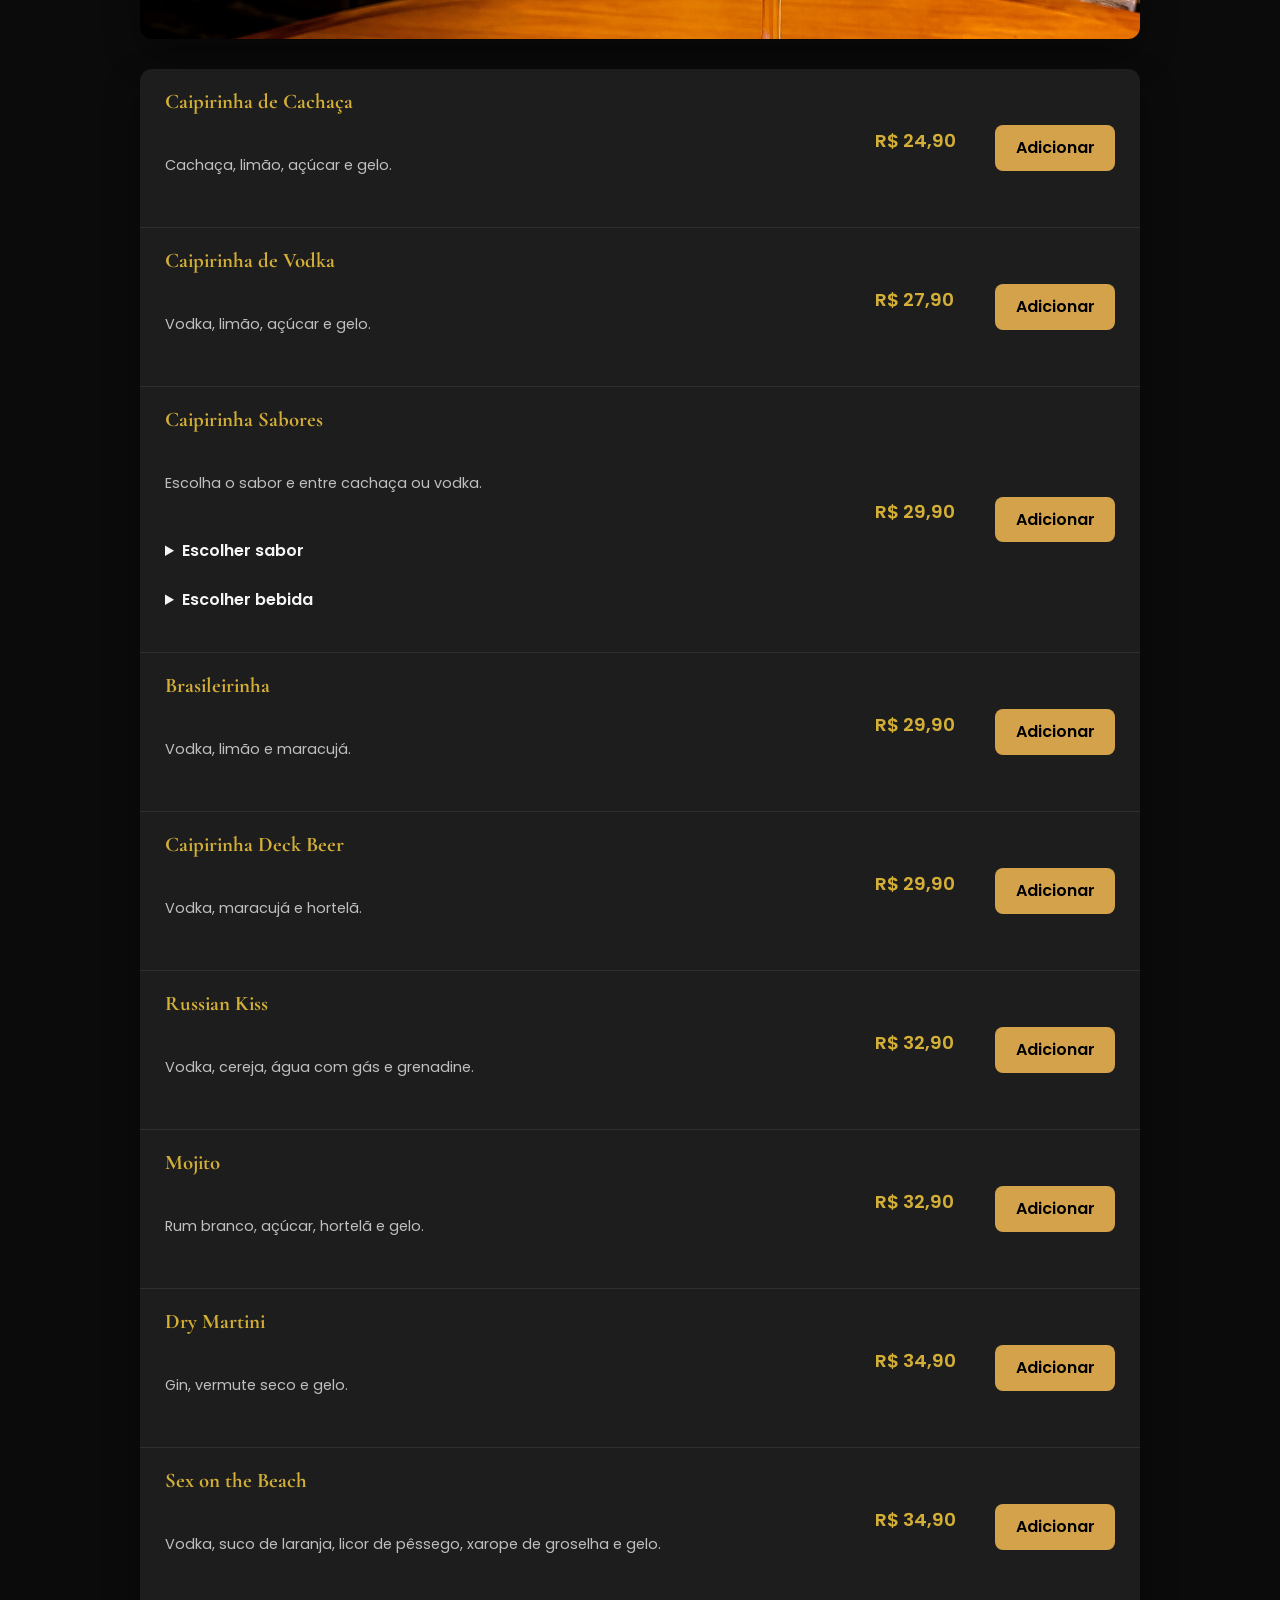
==== commit 06a6eef9: "adiciona catupiry empanado" ====
--- a/cardapio.html
+++ b/cardapio.html
@@ -1145,7 +1145,7 @@
                 <div class="porcao-conteudo">
                   <h3>Deck Burguer Kids</h3>
 
-                  <p>Carne 180g, queijo prato e nuggets. Acompanha fritas</p>
+                  <p>Carne 90g, queijo prato e nuggets. Acompanha fritas</p>
 
                   <details class="adicionais">
                     <summary>Adicionar complementos</summary>
@@ -1182,6 +1182,15 @@
                     <label>
                       <input type="checkbox" value="Fritas" data-preco="5" />
                       Fritas (+R$5)
+                    </label>
+
+                    <label>
+                      <input
+                        type="checkbox"
+                        value="Catupiry Empanado"
+                        data-preco="10"
+                      />
+                      Catupiry Empanado (+R$10)
                     </label>
                   </details>
                 </div>
@@ -1243,6 +1252,15 @@
                       <input type="checkbox" value="Fritas" data-preco="5" />
                       Fritas (+R$5)
                     </label>
+
+                    <label>
+                      <input
+                        type="checkbox"
+                        value="Catupiry Empanado"
+                        data-preco="10"
+                      />
+                      Catupiry Empanado (+R$10)
+                    </label>
                   </details>
                 </div>
 
@@ -1302,6 +1320,15 @@
                       <input type="checkbox" value="Fritas" data-preco="5" />
                       Fritas (+R$5)
                     </label>
+
+                    <label>
+                      <input
+                        type="checkbox"
+                        value="Catupiry Empanado"
+                        data-preco="10"
+                      />
+                      Catupiry Empanado (+R$10)
+                    </label>
                   </details>
                 </div>
 
@@ -1362,6 +1389,15 @@
                       <input type="checkbox" value="Fritas" data-preco="5" />
                       Fritas (+R$5)
                     </label>
+
+                    <label>
+                      <input
+                        type="checkbox"
+                        value="Catupiry Empanado"
+                        data-preco="10"
+                      />
+                      Catupiry Empanado (+R$10)
+                    </label>
                   </details>
                 </div>
 
@@ -1422,6 +1458,15 @@
                       <input type="checkbox" value="Fritas" data-preco="5" />
                       Fritas (+R$5)
                     </label>
+
+                    <label>
+                      <input
+                        type="checkbox"
+                        value="Catupiry Empanado"
+                        data-preco="10"
+                      />
+                      Catupiry Empanado (+R$10)
+                    </label>
                   </details>
                 </div>
 
@@ -1480,6 +1525,15 @@
                     <label>
                       <input type="checkbox" value="Fritas" data-preco="5" />
                       Fritas (+R$5)
+                    </label>
+
+                    <label>
+                      <input
+                        type="checkbox"
+                        value="Catupiry Empanado"
+                        data-preco="10"
+                      />
+                      Catupiry Empanado (+R$10)
                     </label>
                   </details>
                 </div>
@@ -1559,6 +1613,15 @@
                       <input type="checkbox" value="Fritas" data-preco="5" />
                       Fritas (+R$5)
                     </label>
+
+                    <label>
+                      <input
+                        type="checkbox"
+                        value="Catupiry Empanado"
+                        data-preco="10"
+                      />
+                      Catupiry Empanado (+R$10)
+                    </label>
                   </details>
                 </div>
 
@@ -1617,6 +1680,15 @@
                     <label>
                       <input type="checkbox" value="Fritas" data-preco="5" />
                       Fritas (+R$5)
+                    </label>
+
+                    <label>
+                      <input
+                        type="checkbox"
+                        value="Catupiry Empanado"
+                        data-preco="10"
+                      />
+                      Catupiry Empanado (+R$10)
                     </label>
                   </details>
                 </div>
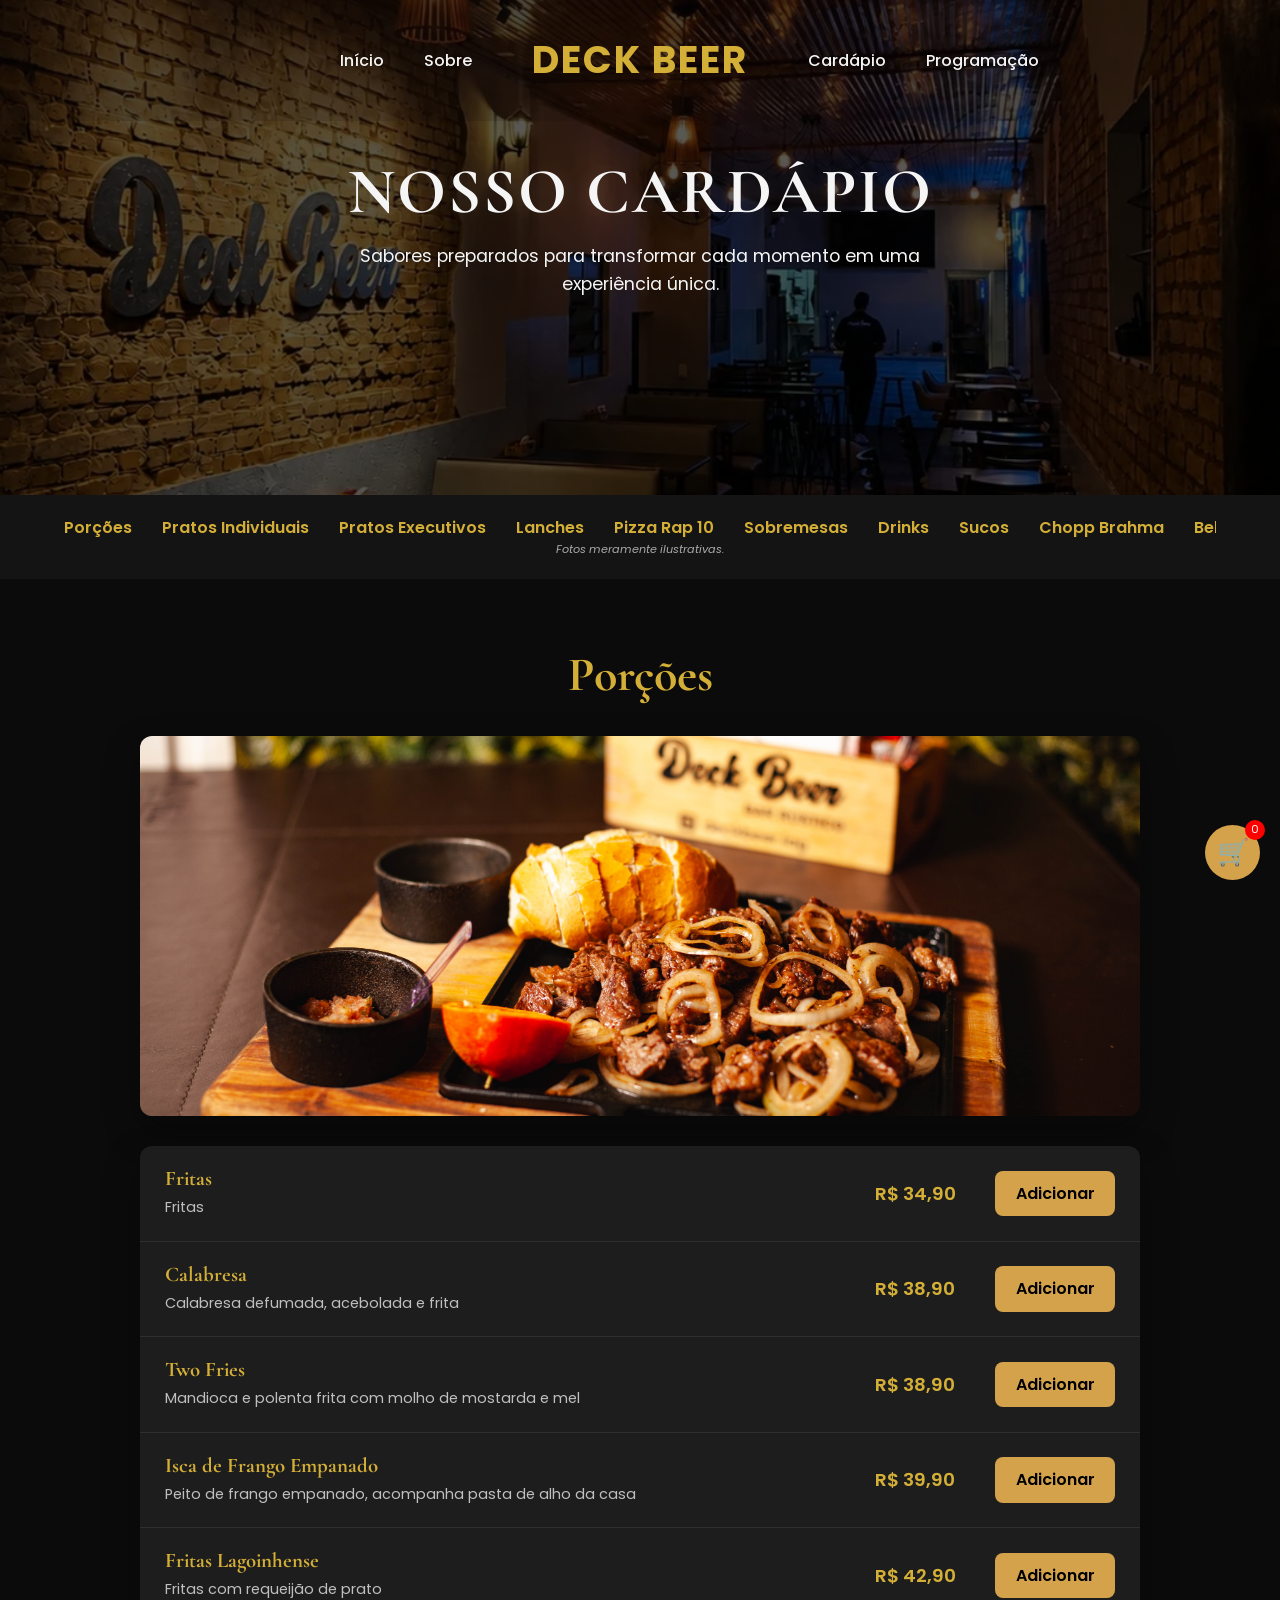
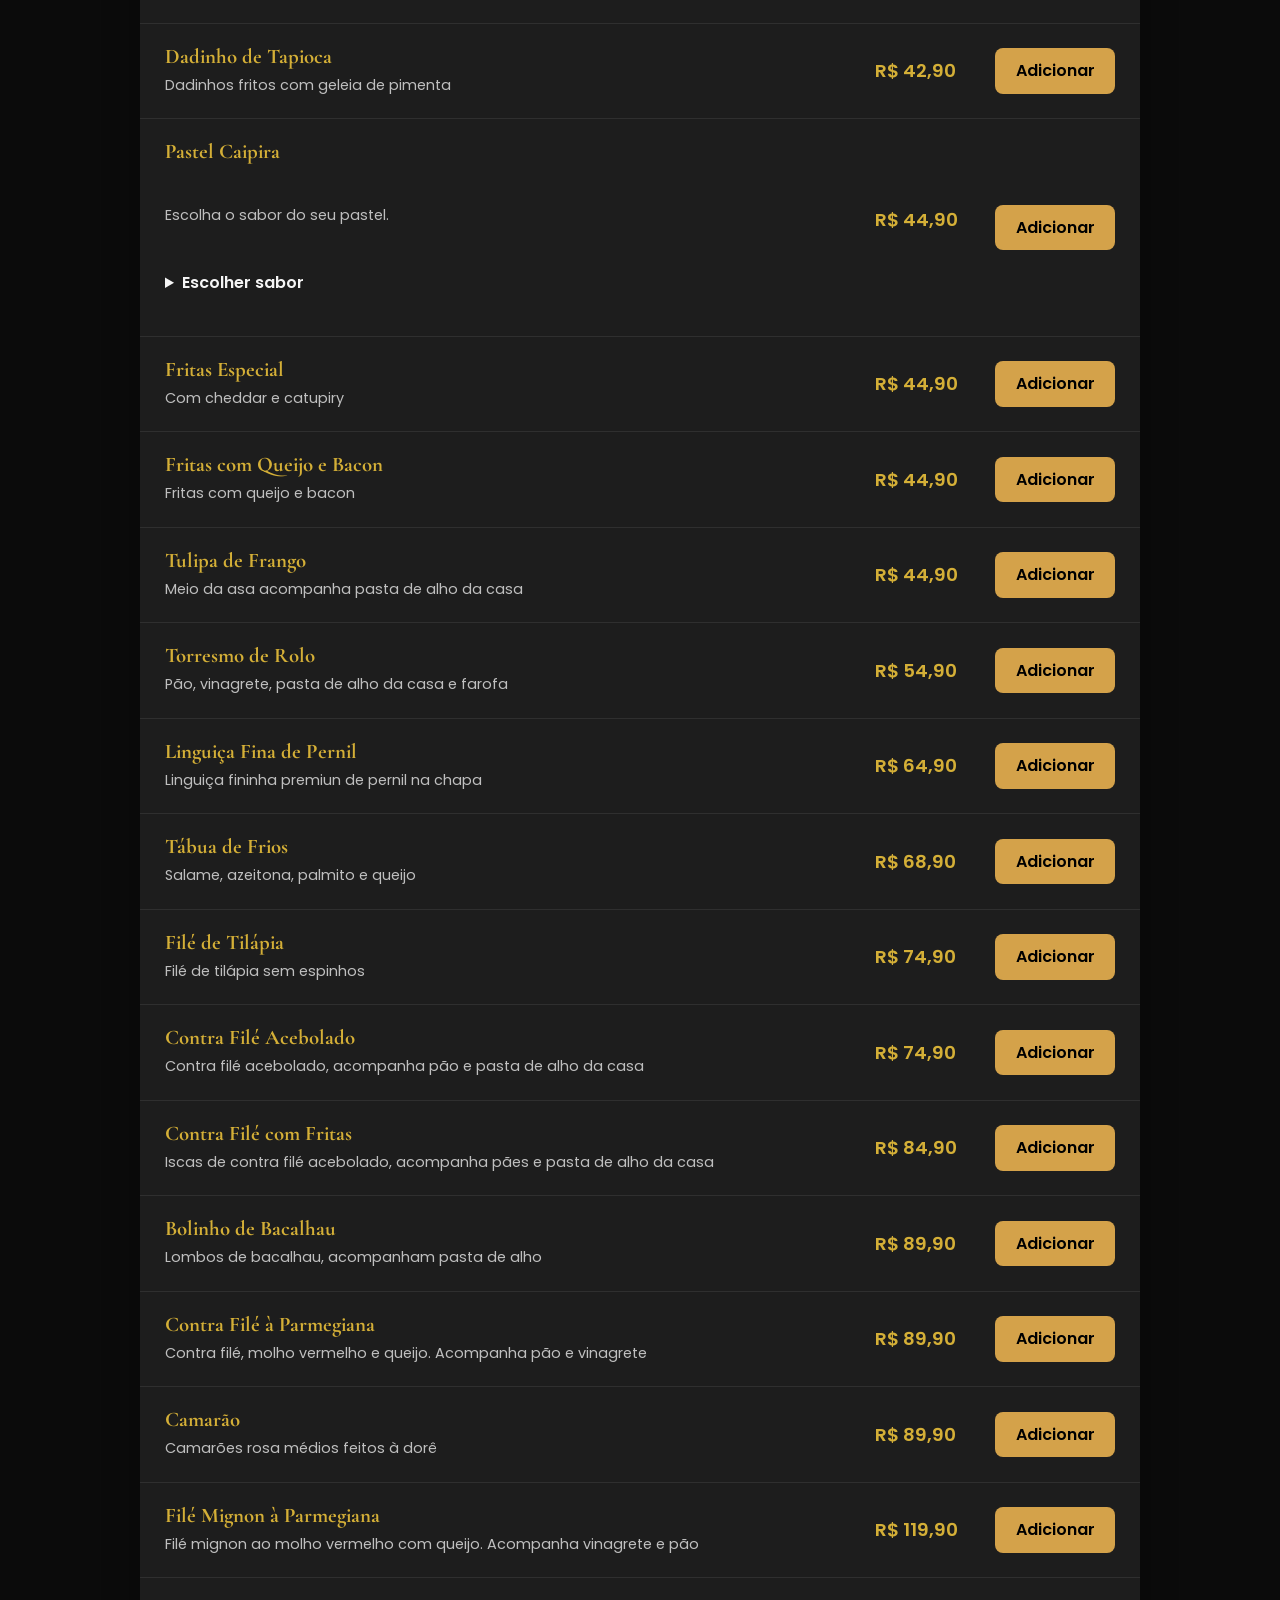
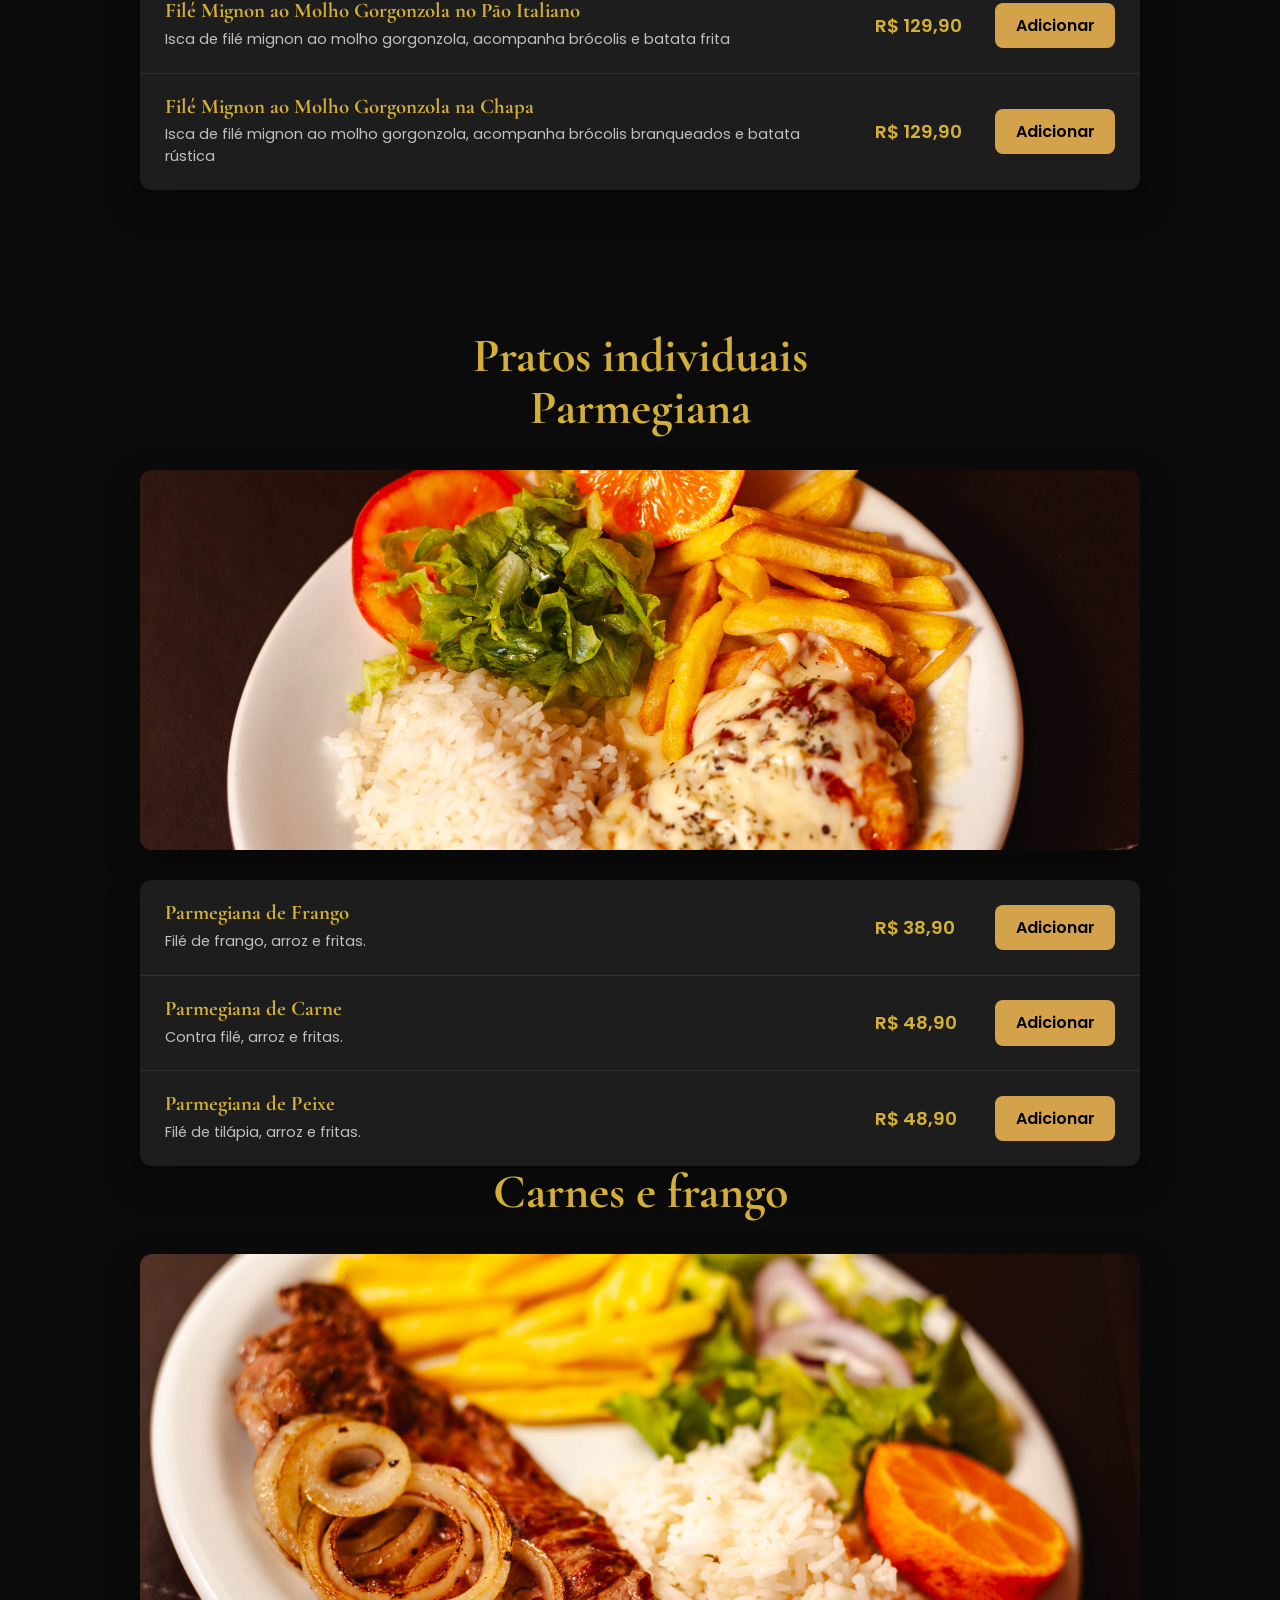
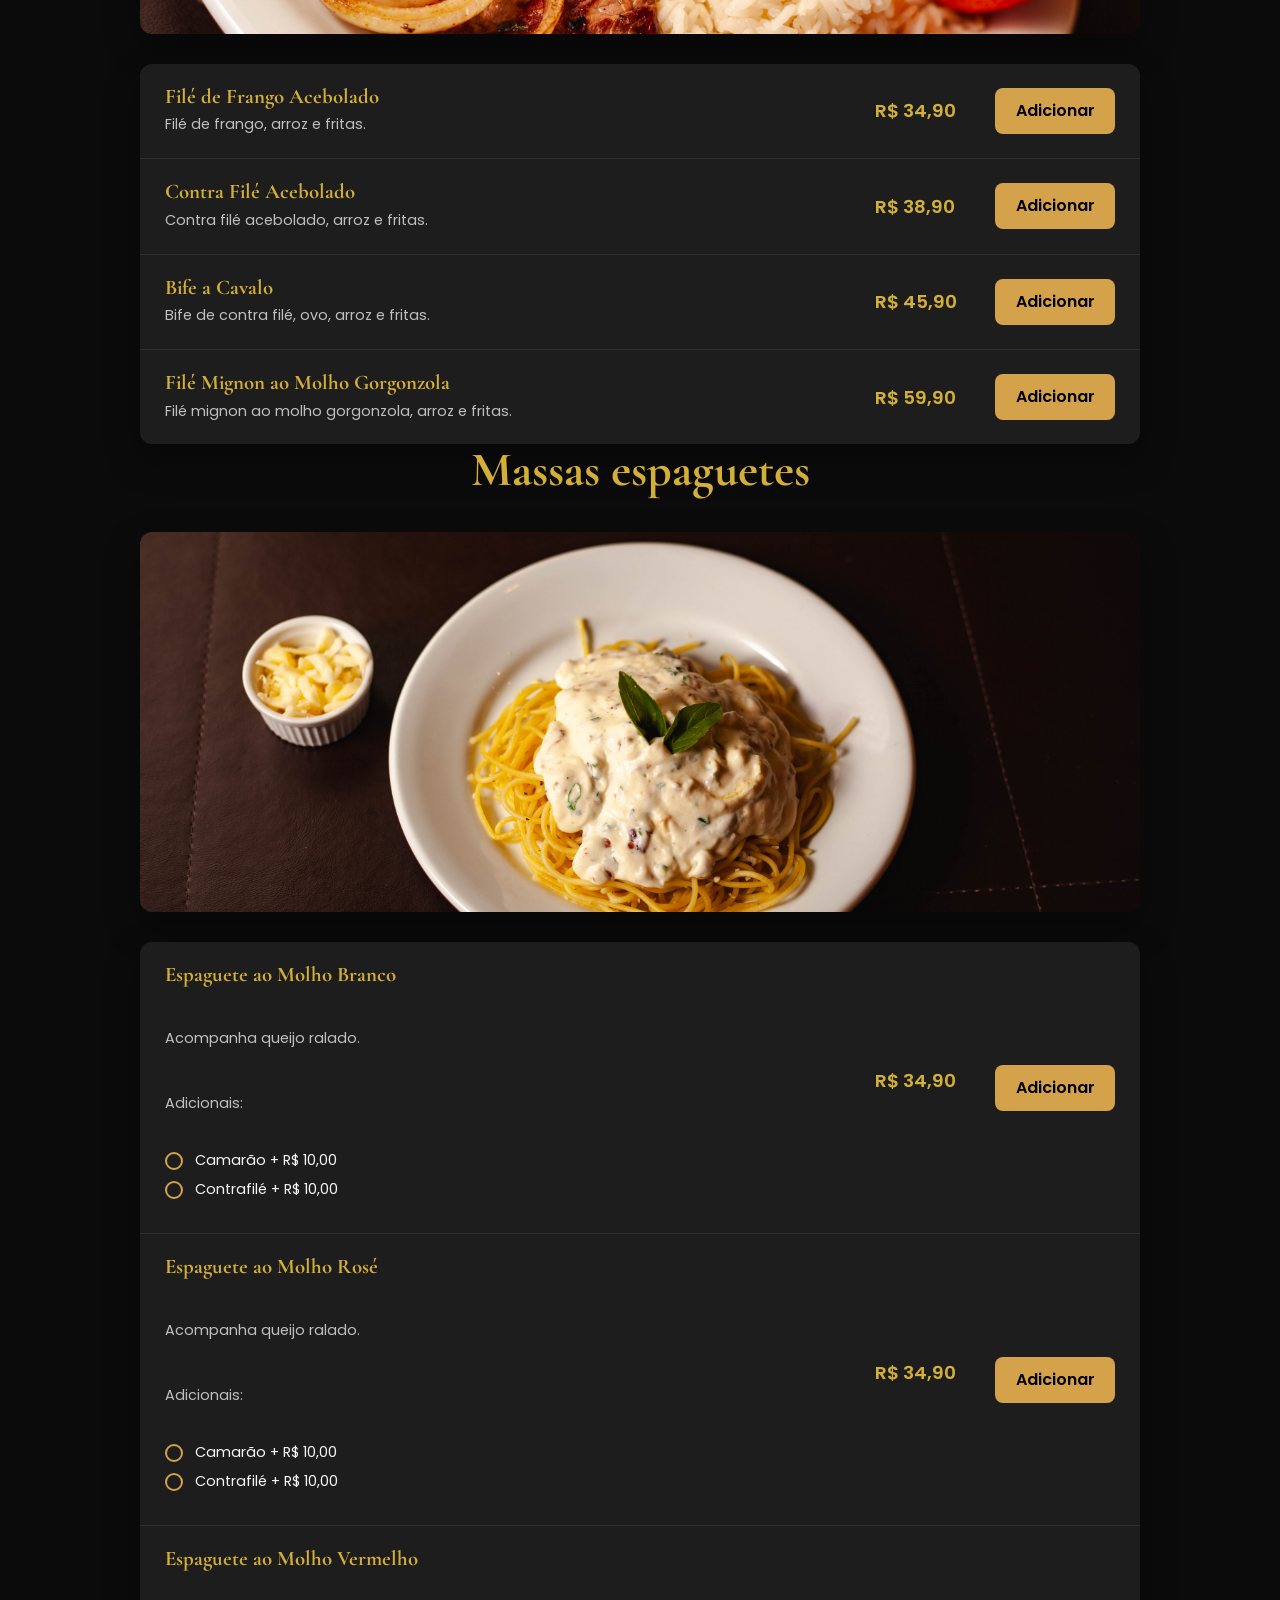
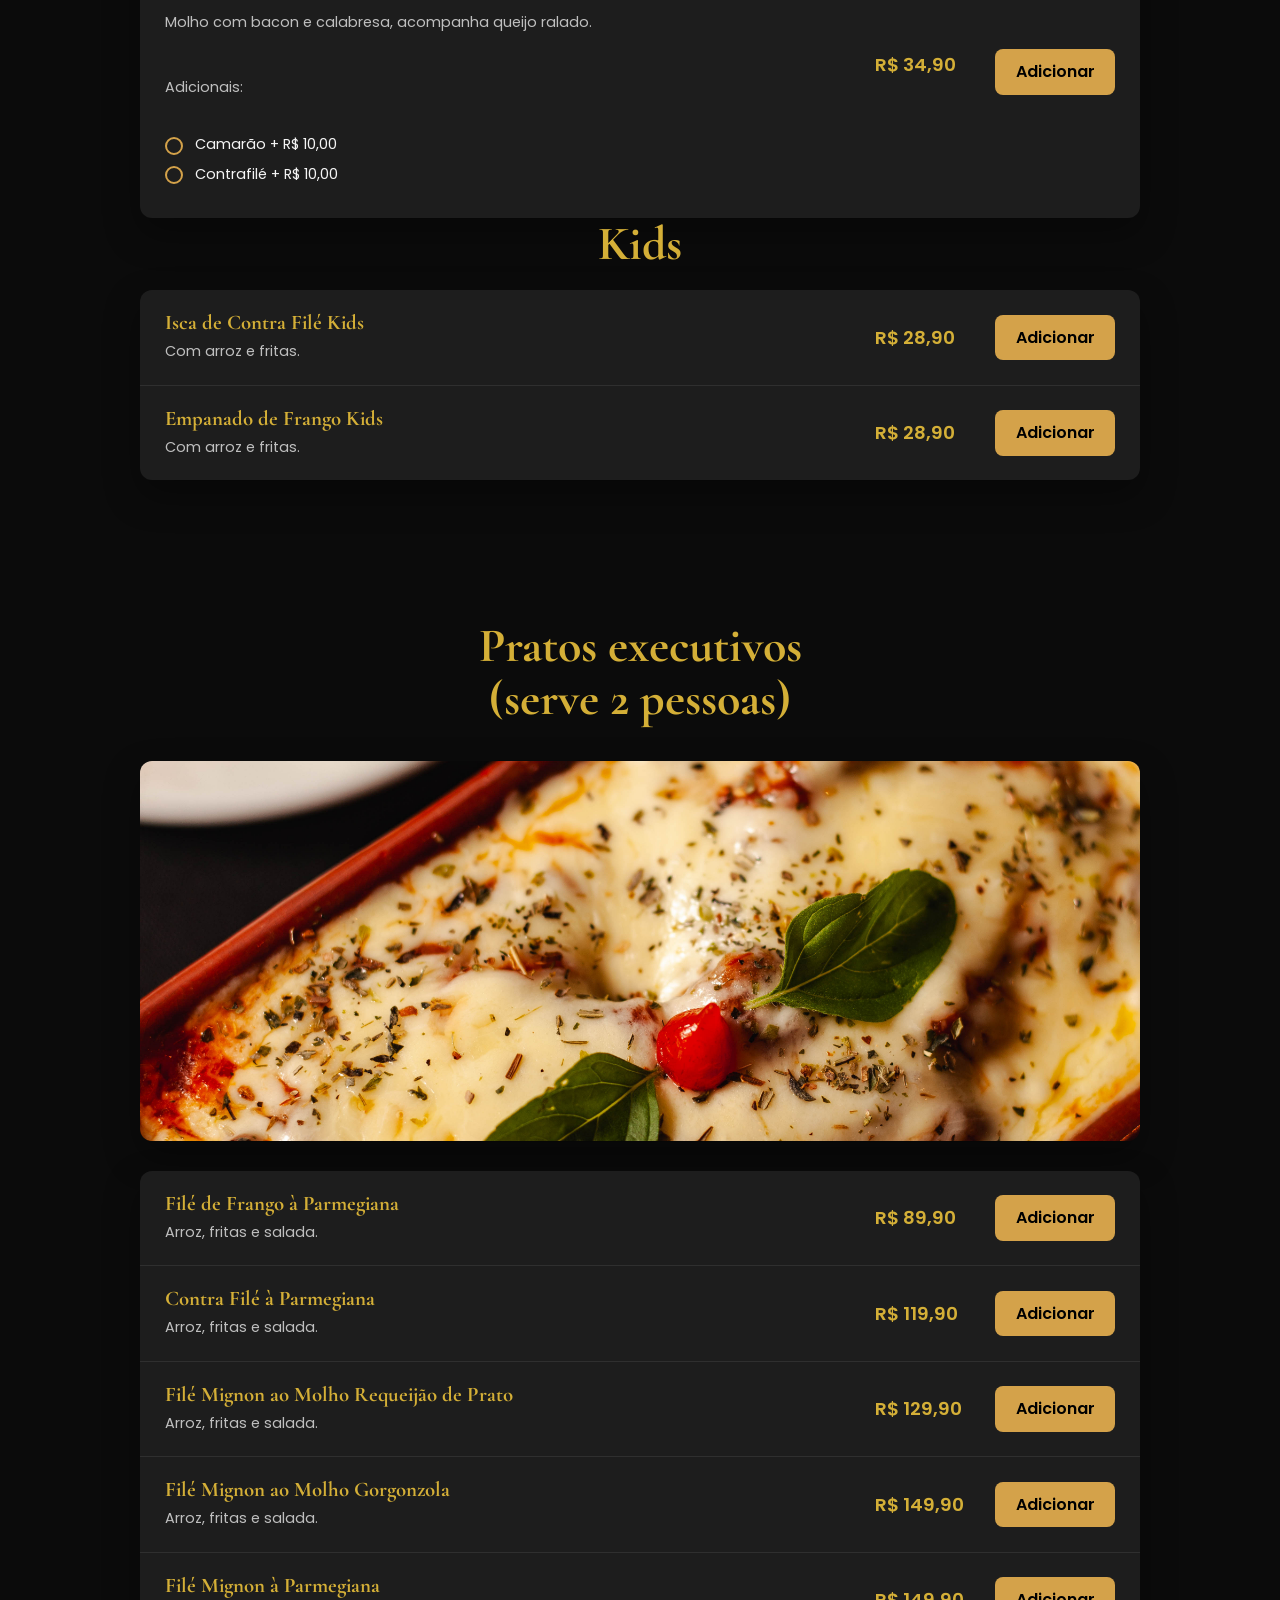
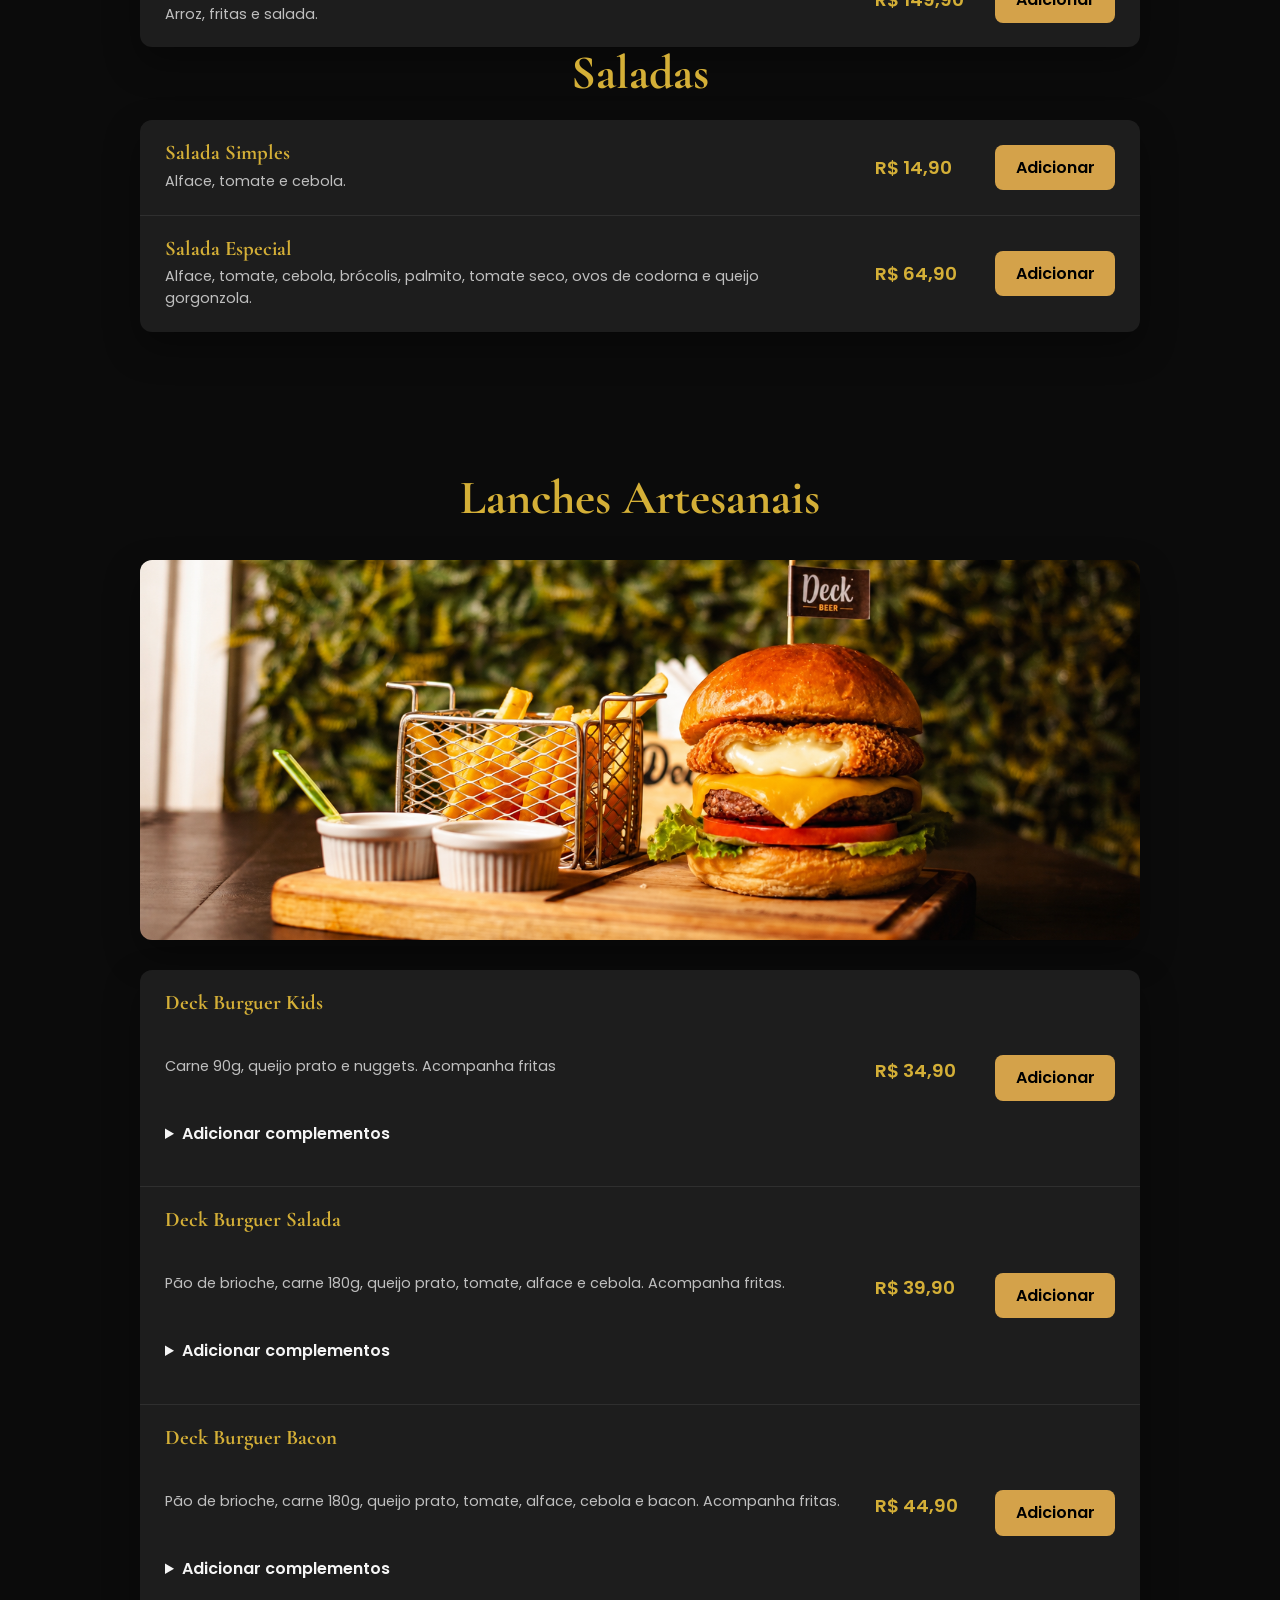
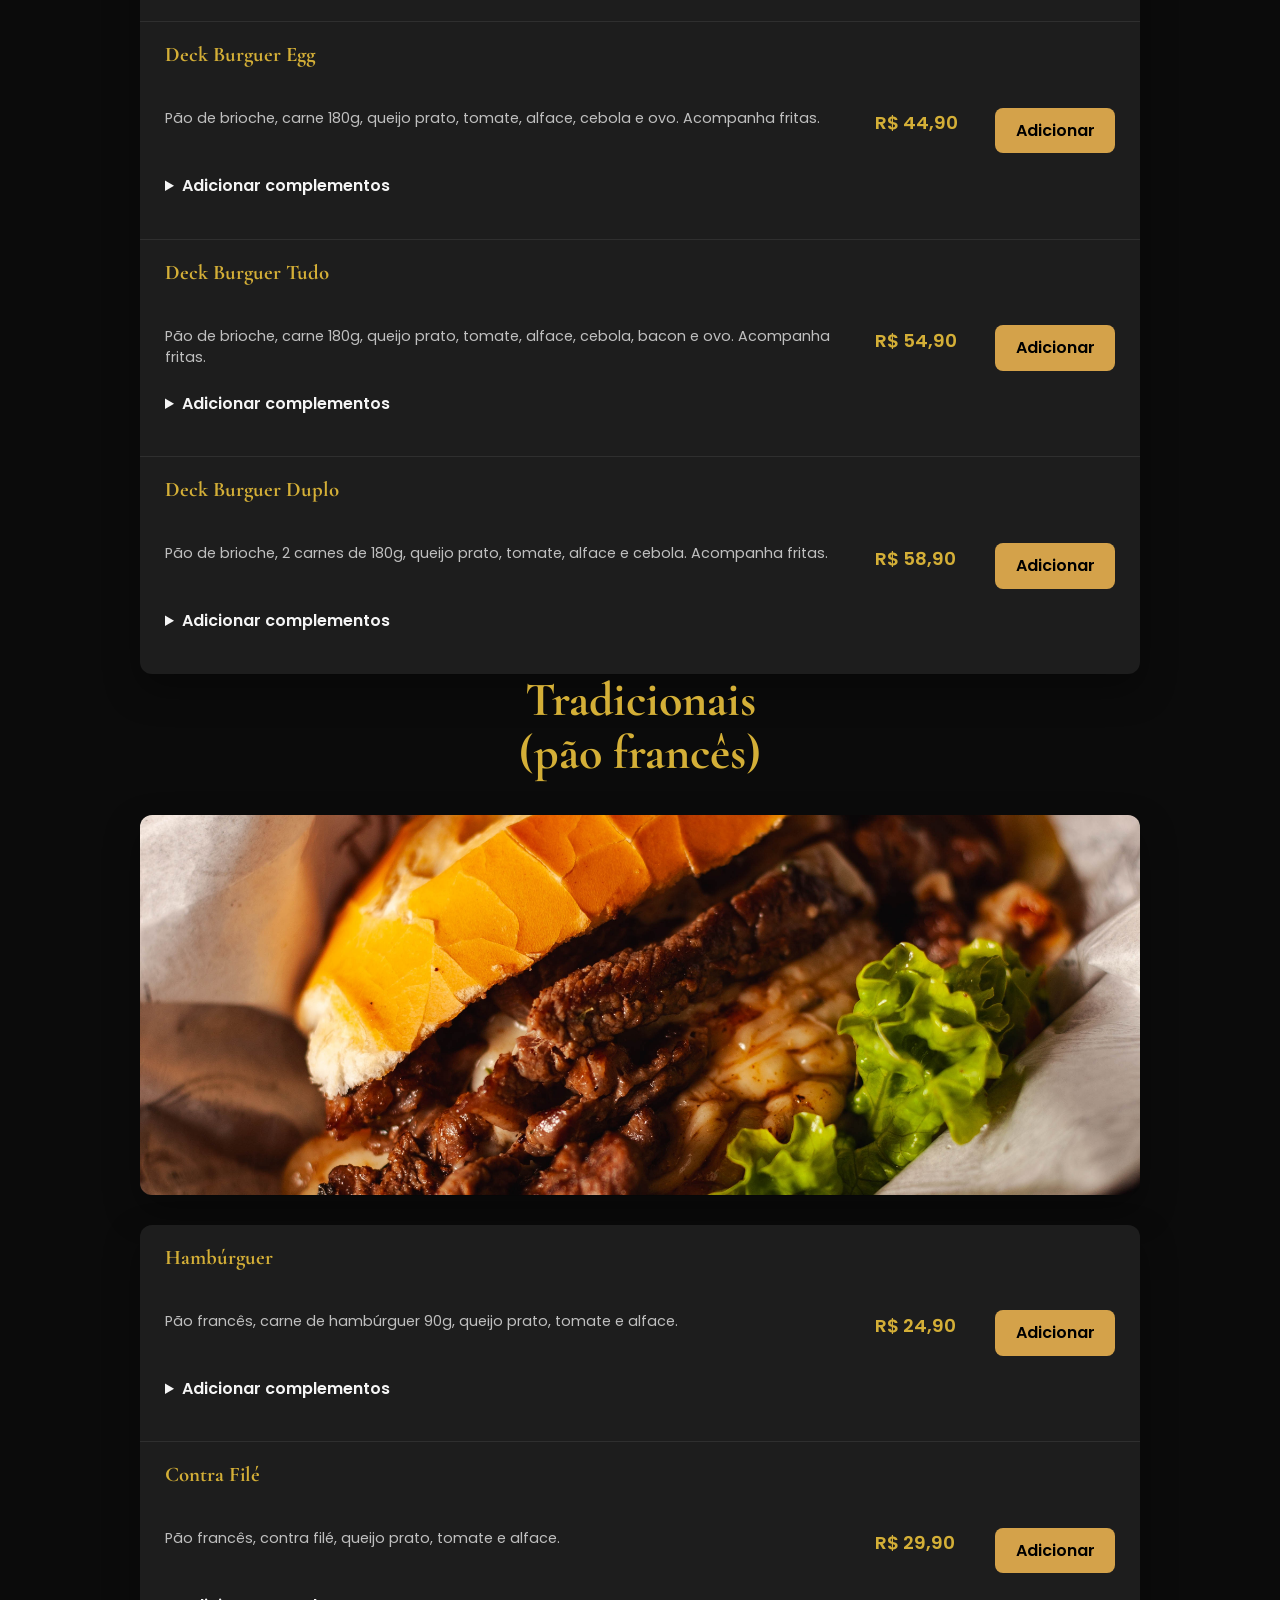
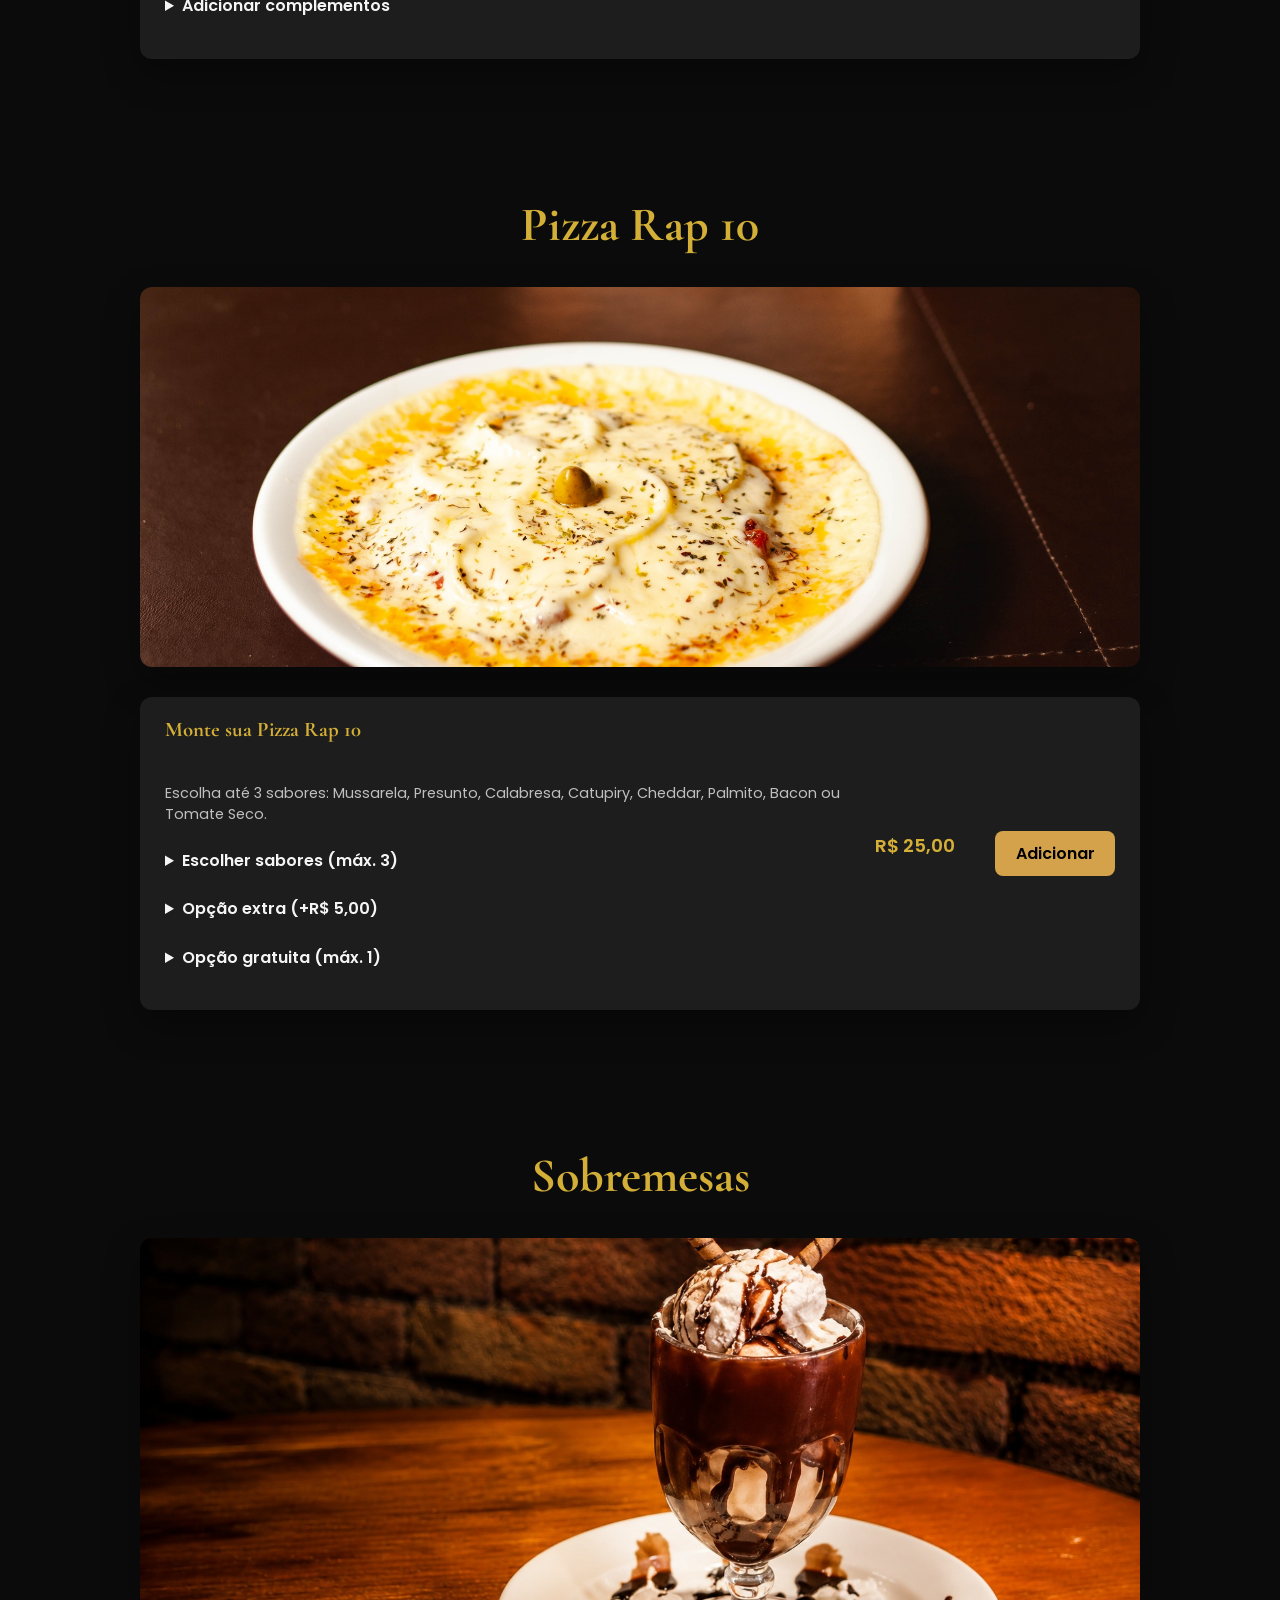
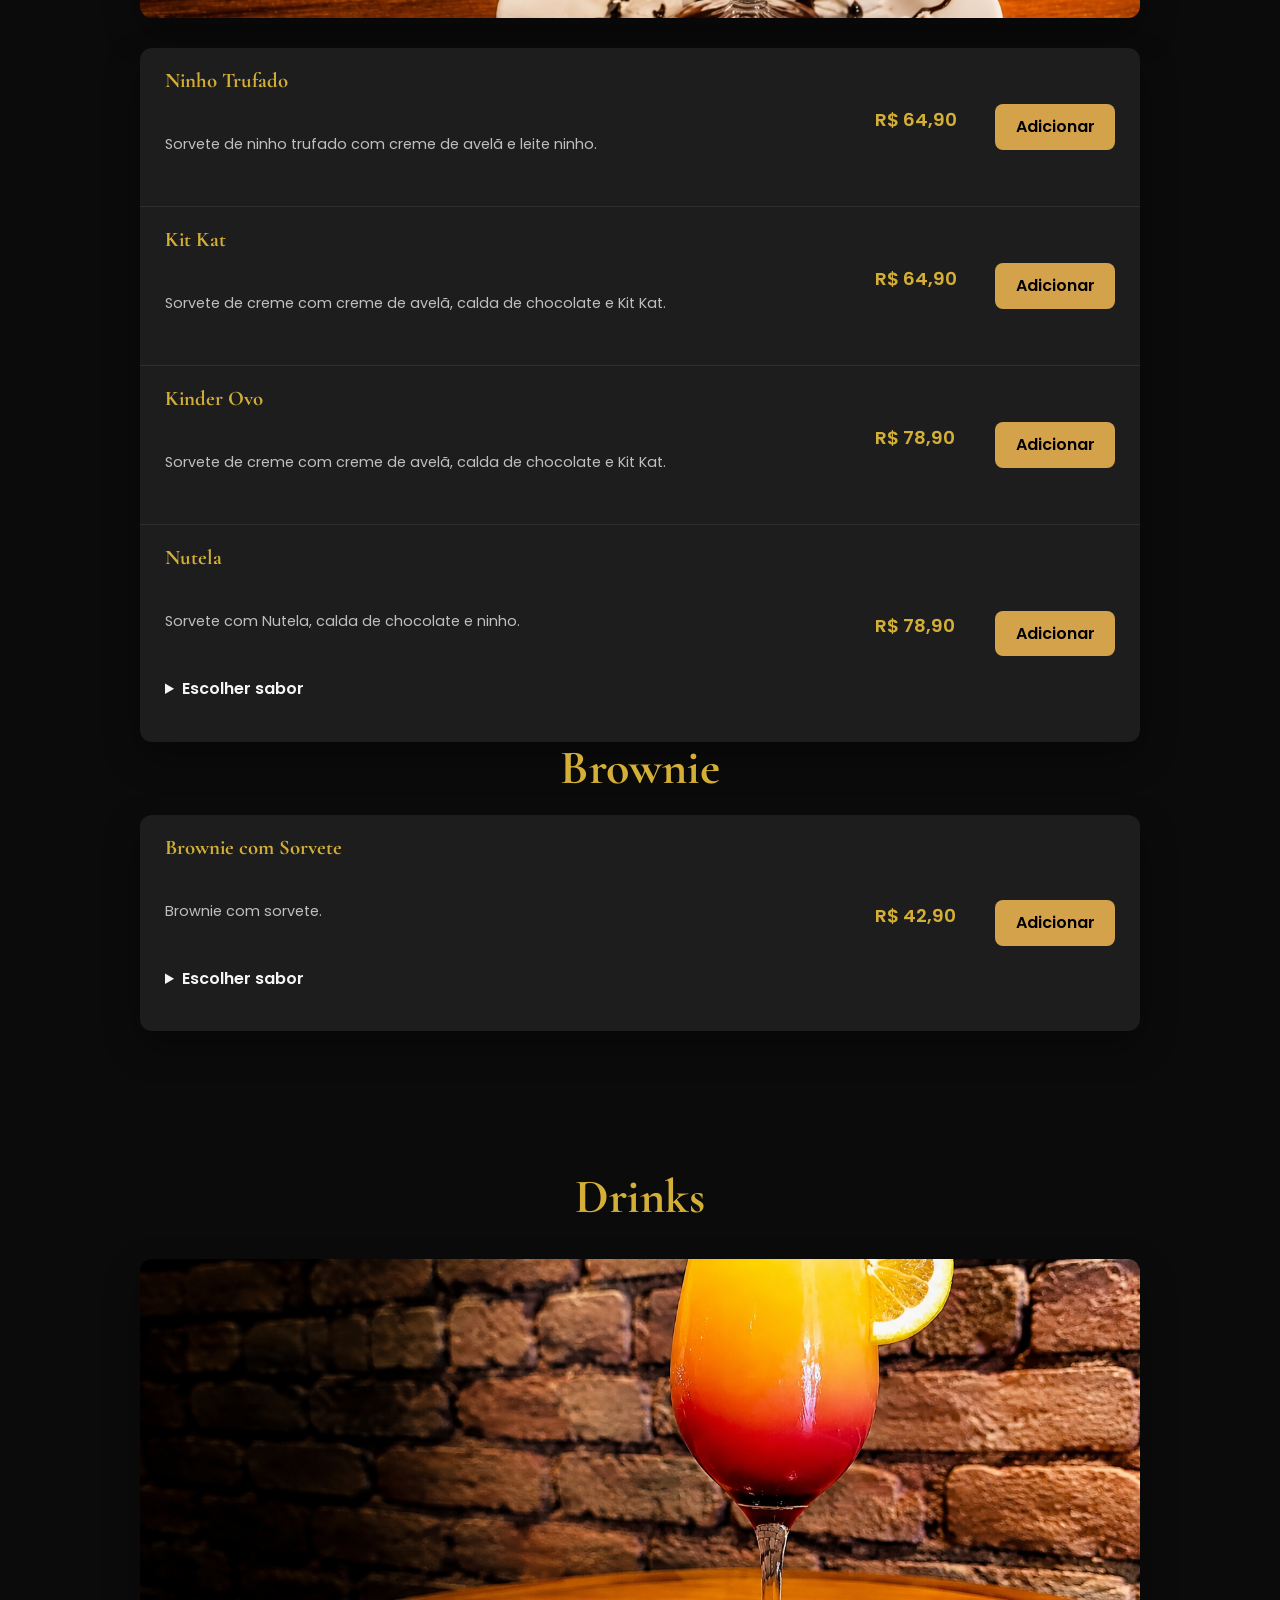
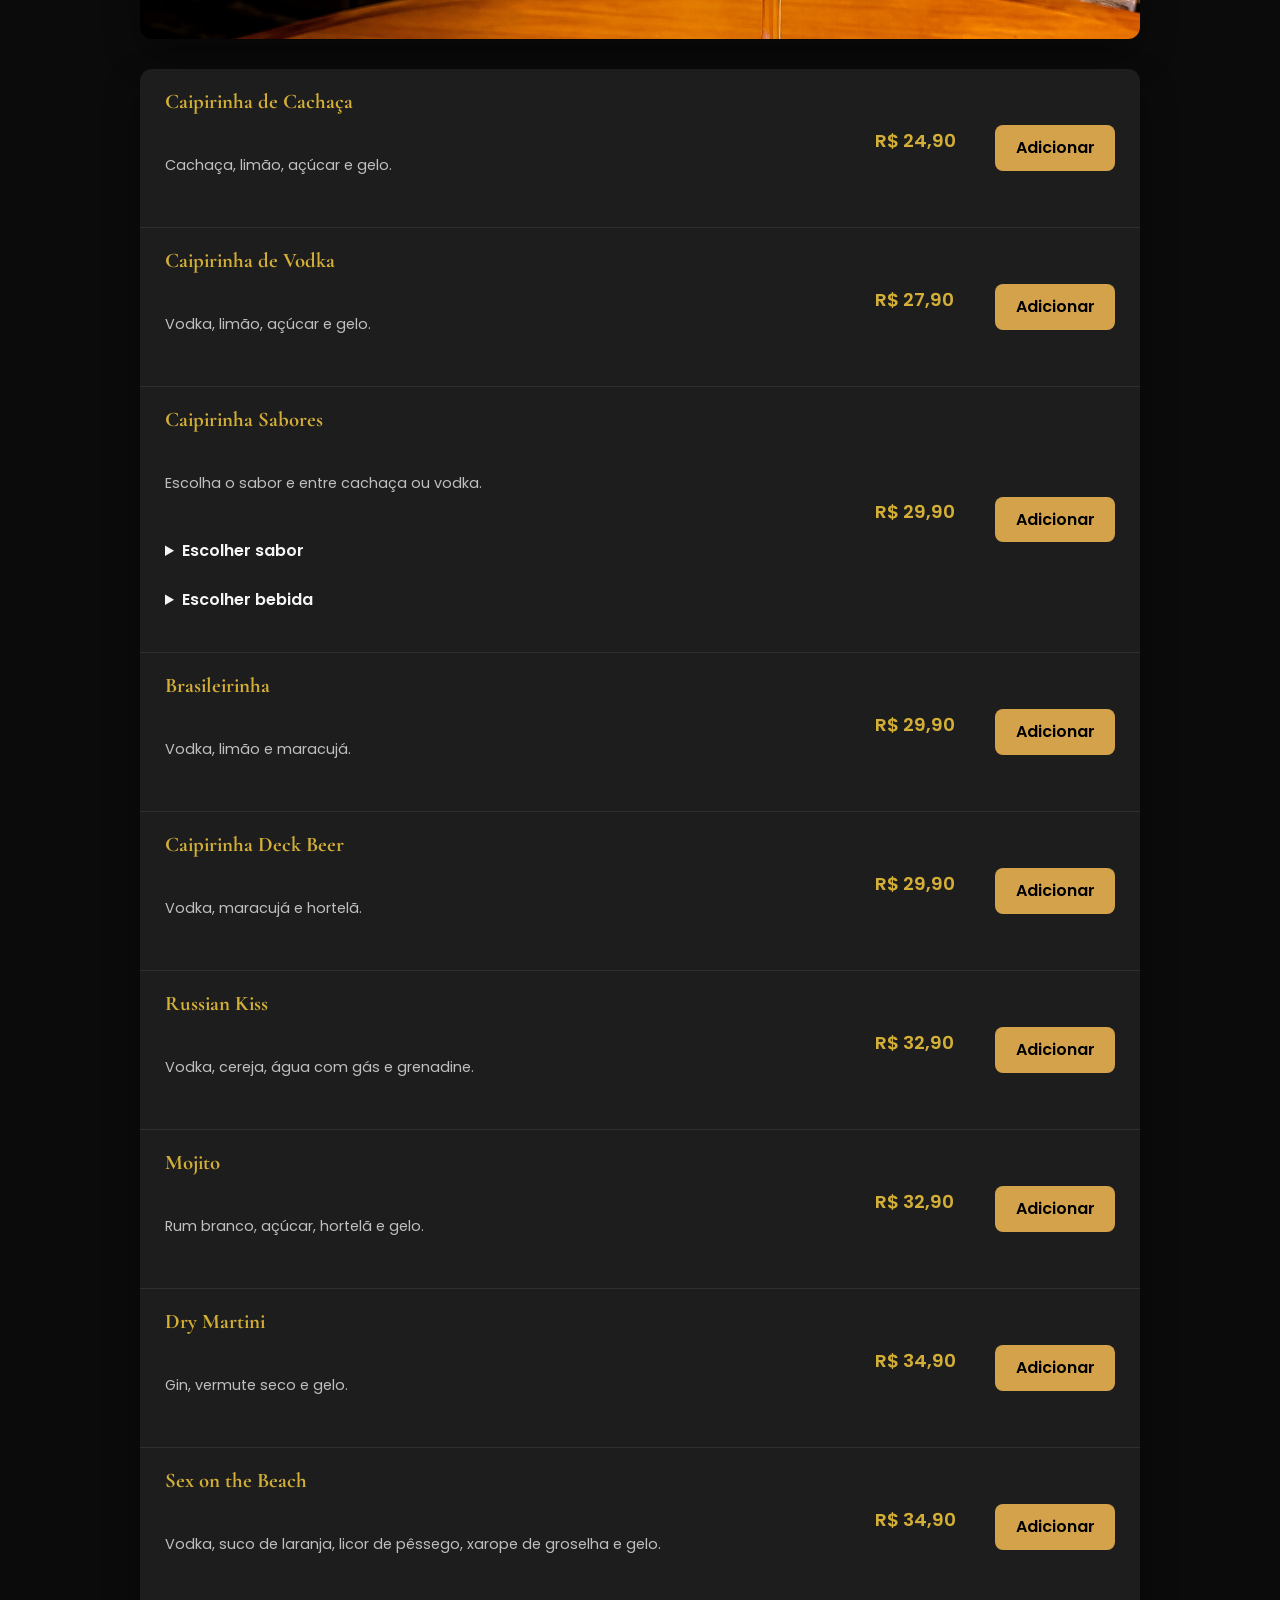
==== commit 65ab9a57: "ajuste descricao" ====
--- a/cardapio.html
+++ b/cardapio.html
@@ -111,7 +111,7 @@
 
                   <button
                     class="btn-add"
-                    onclick="adicionarAoCarrinho('Fritas', 34.9)"
+                    onclick="adicionarAoCarrinho('Porção de Fritas', 34.9)"
                   >
                     Adicionar
                   </button>
@@ -129,7 +129,7 @@
 
                   <button
                     class="btn-add"
-                    onclick="adicionarAoCarrinho('Calabresa', 38.9)"
+                    onclick="adicionarAoCarrinho('Porção deCalabresa', 38.9)"
                   >
                     Adicionar
                   </button>
@@ -147,7 +147,7 @@
 
                   <button
                     class="btn-add"
-                    onclick="adicionarAoCarrinho('Two Fries', 38.9)"
+                    onclick="adicionarAoCarrinho('Porção de Two Fries', 38.9)"
                   >
                     Adicionar
                   </button>
@@ -168,7 +168,10 @@
                   <button
                     class="btn-add"
                     onclick="
-                      adicionarAoCarrinho('Isca de Frango Empanado', 39.9)
+                      adicionarAoCarrinho(
+                        'Porção deIsca de Frango Empanado',
+                        39.9,
+                      )
                     "
                   >
                     Adicionar
@@ -187,7 +190,9 @@
 
                   <button
                     class="btn-add"
-                    onclick="adicionarAoCarrinho('Fritas Lagoinhense', 42.9)"
+                    onclick="
+                      adicionarAoCarrinho('Porção de Fritas Lagoinhense', 42.9)
+                    "
                   >
                     Adicionar
                   </button>
@@ -205,7 +210,9 @@
 
                   <button
                     class="btn-add"
-                    onclick="adicionarAoCarrinho('Dadinho de Tapioca', 42.9)"
+                    onclick="
+                      adicionarAoCarrinho('Porção de Dadinho de Tapioca', 42.9)
+                    "
                   >
                     Adicionar
                   </button>
@@ -303,7 +310,9 @@
 
                   <button
                     class="btn-add"
-                    onclick="adicionarAoCarrinho('Fritas Especial', 44.9)"
+                    onclick="
+                      adicionarAoCarrinho('Porção de Fritas Especial', 44.9)
+                    "
                   >
                     Adicionar
                   </button>
@@ -322,7 +331,10 @@
                   <button
                     class="btn-add"
                     onclick="
-                      adicionarAoCarrinho('Fritas com Queijo e Bacon', 44.9)
+                      adicionarAoCarrinho(
+                        'Porção de Fritas com Queijo e Bacon',
+                        44.9,
+                      )
                     "
                   >
                     Adicionar
@@ -341,7 +353,9 @@
 
                   <button
                     class="btn-add"
-                    onclick="adicionarAoCarrinho('Tulipa de Frango', 44.9)"
+                    onclick="
+                      adicionarAoCarrinho('Porção de Tulipa de Frango', 44.9)
+                    "
                   >
                     Adicionar
                   </button>
@@ -359,7 +373,9 @@
 
                   <button
                     class="btn-add"
-                    onclick="adicionarAoCarrinho('Torresmo de Rolo', 54.9)"
+                    onclick="
+                      adicionarAoCarrinho('Porção de Torresmo de Rolo', 54.9)
+                    "
                   >
                     Adicionar
                   </button>
@@ -378,7 +394,10 @@
                   <button
                     class="btn-add"
                     onclick="
-                      adicionarAoCarrinho('Linguiça Fina de Pernil', 64.9)
+                      adicionarAoCarrinho(
+                        'Porção de Linguiça Fina de Pernil',
+                        64.9,
+                      )
                     "
                   >
                     Adicionar
@@ -397,7 +416,9 @@
 
                   <button
                     class="btn-add"
-                    onclick="adicionarAoCarrinho('Tábua de Frios', 68.9)"
+                    onclick="
+                      adicionarAoCarrinho('Porção de Tábua de Frios', 68.9)
+                    "
                   >
                     Adicionar
                   </button>
@@ -414,7 +435,9 @@
 
                   <button
                     class="btn-add"
-                    onclick="adicionarAoCarrinho('Filé de Tilápia', 74.9)"
+                    onclick="
+                      adicionarAoCarrinho('Porção de Filé de Tilápia', 74.9)
+                    "
                   >
                     Adicionar
                   </button>
@@ -434,7 +457,12 @@
 
                   <button
                     class="btn-add"
-                    onclick="adicionarAoCarrinho('Contra Filé Acebolado', 74.9)"
+                    onclick="
+                      adicionarAoCarrinho(
+                        'Porção de Contra Filé Acebolado',
+                        74.9,
+                      )
+                    "
                   >
                     Adicionar
                   </button>
@@ -456,7 +484,10 @@
                   <button
                     class="btn-add"
                     onclick="
-                      adicionarAoCarrinho('Contra Filé com Fritas', 84.9)
+                      adicionarAoCarrinho(
+                        'Porção de Contra Filé com Fritas',
+                        84.9,
+                      )
                     "
                   >
                     Adicionar
@@ -475,7 +506,9 @@
 
                   <button
                     class="btn-add"
-                    onclick="adicionarAoCarrinho('Bolinho de Bacalhau', 89.9)"
+                    onclick="
+                      adicionarAoCarrinho('Porção de Bolinho de Bacalhau', 89.9)
+                    "
                   >
                     Adicionar
                   </button>
@@ -497,7 +530,10 @@
                   <button
                     class="btn-add"
                     onclick="
-                      adicionarAoCarrinho('Contra Filé à Parmegiana', 89.9)
+                      adicionarAoCarrinho(
+                        'Porção de Contra Filé à Parmegiana',
+                        89.9,
+                      )
                     "
                   >
                     Adicionar
@@ -516,7 +552,7 @@
 
                   <button
                     class="btn-add"
-                    onclick="adicionarAoCarrinho('Camarão', 89.9)"
+                    onclick="adicionarAoCarrinho('Porção de Camarão', 89.9)"
                   >
                     Adicionar
                   </button>
@@ -538,7 +574,10 @@
                   <button
                     class="btn-add"
                     onclick="
-                      adicionarAoCarrinho('Filé Mignon à Parmegiana', 119.9)
+                      adicionarAoCarrinho(
+                        'Porção de Filé Mignon à Parmegiana',
+                        119.9,
+                      )
                     "
                   >
                     Adicionar
@@ -562,7 +601,7 @@
                     class="btn-add"
                     onclick="
                       adicionarAoCarrinho(
-                        'Filé Mignon ao Molho Gorgonzola no Pão Italiano',
+                        'Porção de Filé Mignon ao Molho Gorgonzola no Pão Italiano',
                         129.9,
                       )
                     "
@@ -588,7 +627,7 @@
                     class="btn-add"
                     onclick="
                       adicionarAoCarrinho(
-                        'Filé Mignon ao Molho Gorgonzola na Chapa',
+                        'Porção de Filé Mignon ao Molho Gorgonzola na Chapa',
                         129.9,
                       )
                     "
@@ -627,7 +666,12 @@
 
                   <button
                     class="btn-add"
-                    onclick="adicionarAoCarrinho('Parmegiana de Frango', 38.9)"
+                    onclick="
+                      adicionarAoCarrinho(
+                        'Prato Individual - Parmegiana de Frango',
+                        38.9,
+                      )
+                    "
                   >
                     Adicionar
                   </button>
@@ -645,7 +689,12 @@
 
                   <button
                     class="btn-add"
-                    onclick="adicionarAoCarrinho('Parmegiana de Carne', 48.9)"
+                    onclick="
+                      adicionarAoCarrinho(
+                        'Prato Individual - Parmegiana de Carne',
+                        48.9,
+                      )
+                    "
                   >
                     Adicionar
                   </button>
@@ -663,7 +712,12 @@
 
                   <button
                     class="btn-add"
-                    onclick="adicionarAoCarrinho('Parmegiana de Peixe', 48.9)"
+                    onclick="
+                      adicionarAoCarrinho(
+                        'Prato Individual - Parmegiana de Peixe',
+                        48.9,
+                      )
+                    "
                   >
                     Adicionar
                   </button>
@@ -694,7 +748,10 @@
                   <button
                     class="btn-add"
                     onclick="
-                      adicionarAoCarrinho('Filé de Frango Acebolado', 34.9)
+                      adicionarAoCarrinho(
+                        'Prato Individual - Filé de Frango Acebolado',
+                        34.9,
+                      )
                     "
                   >
                     Adicionar
@@ -713,7 +770,12 @@
 
                   <button
                     class="btn-add"
-                    onclick="adicionarAoCarrinho('Contra Filé Acebolado', 38.9)"
+                    onclick="
+                      adicionarAoCarrinho(
+                        'Prato Individual - Contra Filé Acebolado',
+                        38.9,
+                      )
+                    "
                   >
                     Adicionar
                   </button>
@@ -731,7 +793,12 @@
 
                   <button
                     class="btn-add"
-                    onclick="adicionarAoCarrinho('Bife a Cavalo', 45.9)"
+                    onclick="
+                      adicionarAoCarrinho(
+                        'Prato Individual - Bife a Cavalo',
+                        45.9,
+                      )
+                    "
                   >
                     Adicionar
                   </button>
@@ -751,7 +818,7 @@
                     class="btn-add"
                     onclick="
                       adicionarAoCarrinho(
-                        'Filé Mignon ao Molho Gorgonzola',
+                        'Prato Individual - Filé Mignon ao Molho Gorgonzola',
                         59.9,
                       )
                     "
@@ -808,7 +875,11 @@
                     type="button"
                     class="btn-add"
                     onclick="
-                      adicionarLanche(this, 'Espaguete ao Molho Branco', 34.9)
+                      adicionarLanche(
+                        this,
+                        'Prato Individual - Espaguete ao Molho Branco',
+                        34.9,
+                      )
                     "
                   >
                     Adicionar
@@ -848,7 +919,11 @@
                     type="button"
                     class="btn-add"
                     onclick="
-                      adicionarLanche(this, 'Espaguete ao Molho Rosé', 34.9)
+                      adicionarLanche(
+                        this,
+                        'Prato Individual - Espaguete ao Molho Rosé',
+                        34.9,
+                      )
                     "
                   >
                     Adicionar
@@ -888,7 +963,11 @@
                     type="button"
                     class="btn-add"
                     onclick="
-                      adicionarLanche(this, 'Espaguete ao Molho Vermelho', 34.9)
+                      adicionarLanche(
+                        this,
+                        'Prato Individual - Espaguete ao Molho Vermelho',
+                        34.9,
+                      )
                     "
                   >
                     Adicionar
@@ -916,7 +995,10 @@
                   <button
                     class="btn-add"
                     onclick="
-                      adicionarAoCarrinho('Isca de Contra Filé Kids', 28.9)
+                      adicionarAoCarrinho(
+                        'Prato Individual - Isca de Contra Filé Kids',
+                        28.9,
+                      )
                     "
                   >
                     Adicionar
@@ -937,7 +1019,10 @@
                   <button
                     class="btn-add"
                     onclick="
-                      adicionarAoCarrinho('Empanado de Frango Kids', 28.9)
+                      adicionarAoCarrinho(
+                        'Prato Individual - Empanado de Frango Kids',
+                        28.9,
+                      )
                     "
                   >
                     Adicionar
@@ -976,7 +1061,10 @@
                   <button
                     class="btn-add"
                     onclick="
-                      adicionarAoCarrinho('Filé de Frango à Parmegiana', 89.9)
+                      adicionarAoCarrinho(
+                        'Prato Executivo - Filé de Frango à Parmegiana',
+                        89.9,
+                      )
                     "
                   >
                     Adicionar
@@ -997,7 +1085,10 @@
                   <button
                     class="btn-add"
                     onclick="
-                      adicionarAoCarrinho('Contra Filé à Parmegiana', 119.9)
+                      adicionarAoCarrinho(
+                        'Prato Executivo - Contra Filé à Parmegiana',
+                        119.9,
+                      )
                     "
                   >
                     Adicionar
@@ -1019,7 +1110,7 @@
                     class="btn-add"
                     onclick="
                       adicionarAoCarrinho(
-                        'Filé Mignon ao Molho Requeijão de Prato',
+                        'Prato Executivo - Filé Mignon ao Molho Requeijão de Prato',
                         129.9,
                       )
                     "
@@ -1043,7 +1134,7 @@
                     class="btn-add"
                     onclick="
                       adicionarAoCarrinho(
-                        'Filé Mignon ao Molho Gorgonzola',
+                        'Prato Executivo - Filé Mignon ao Molho Gorgonzola',
                         149.9,
                       )
                     "
@@ -1066,7 +1157,10 @@
                   <button
                     class="btn-add"
                     onclick="
-                      adicionarAoCarrinho('Filé Mignon à Parmegiana', 149.9)
+                      adicionarAoCarrinho(
+                        'Prato Executivo - Filé Mignon à Parmegiana',
+                        149.9,
+                      )
                     "
                   >
                     Adicionar
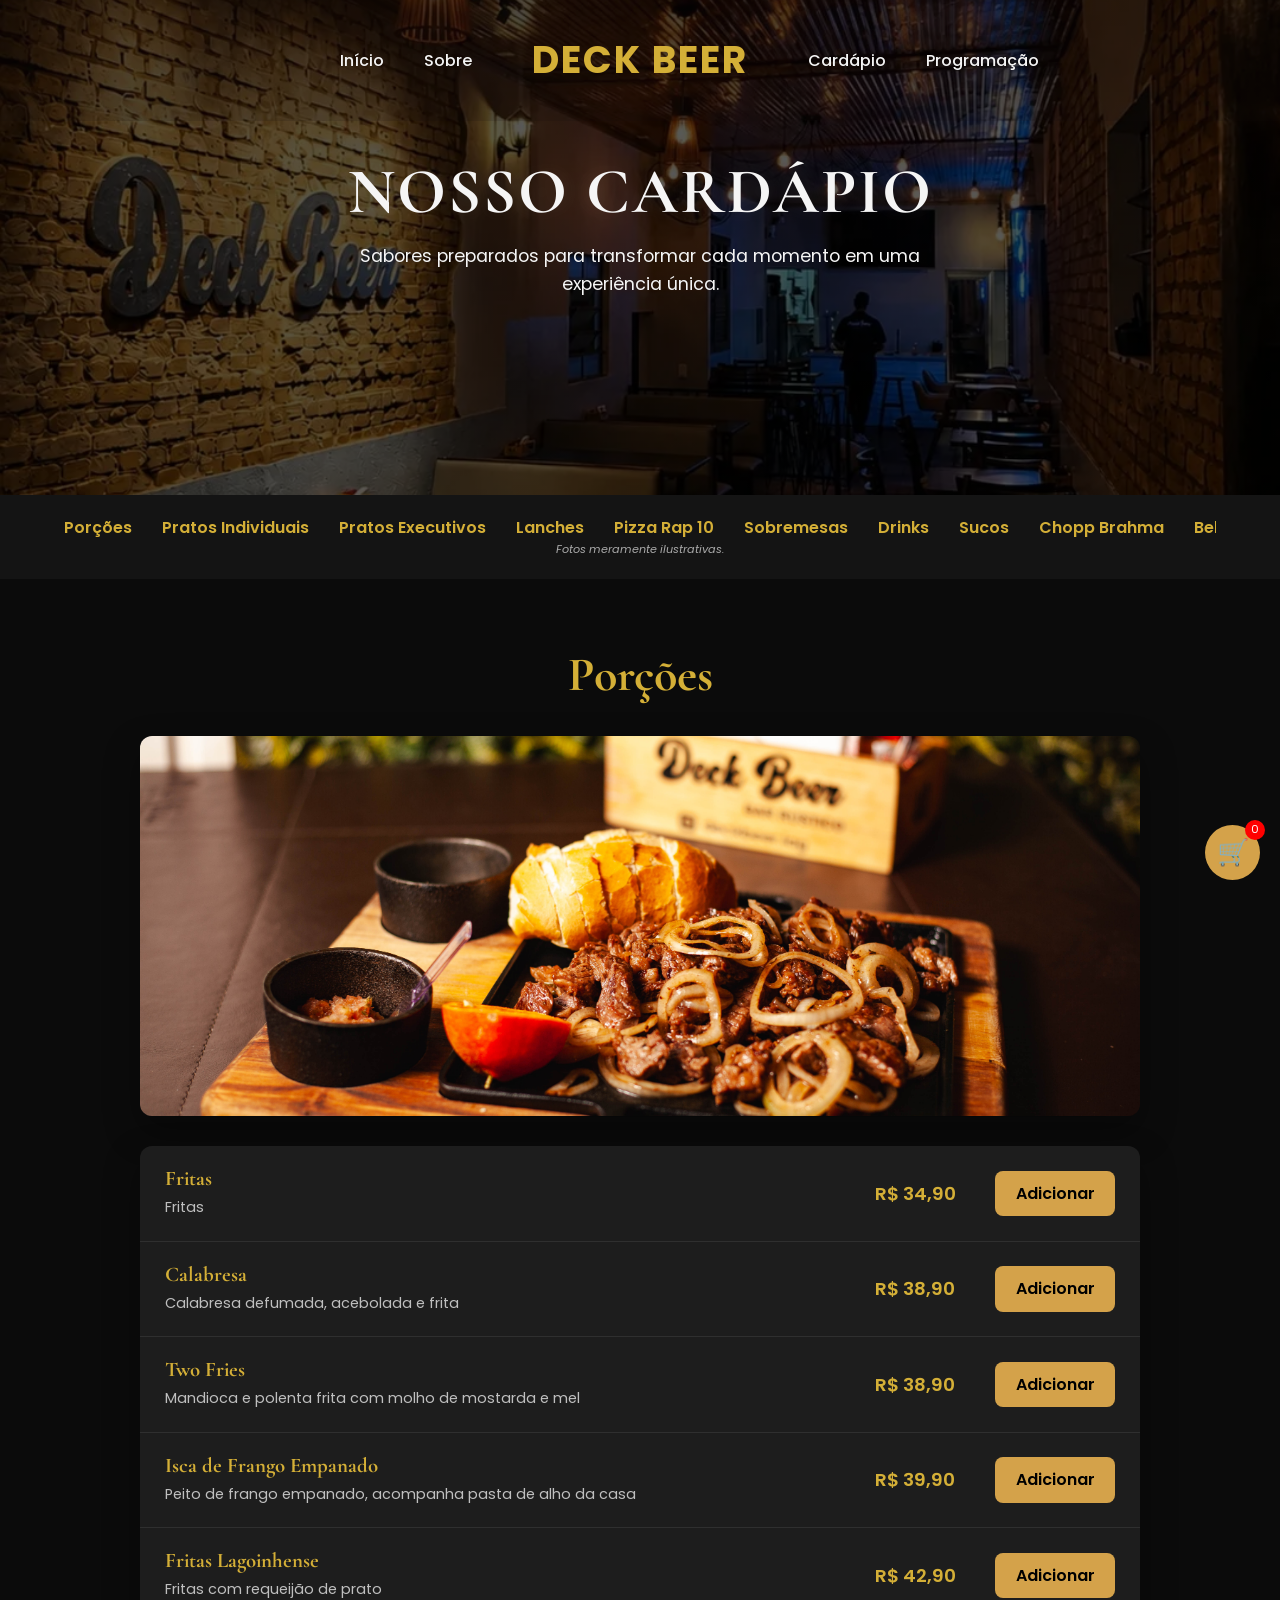
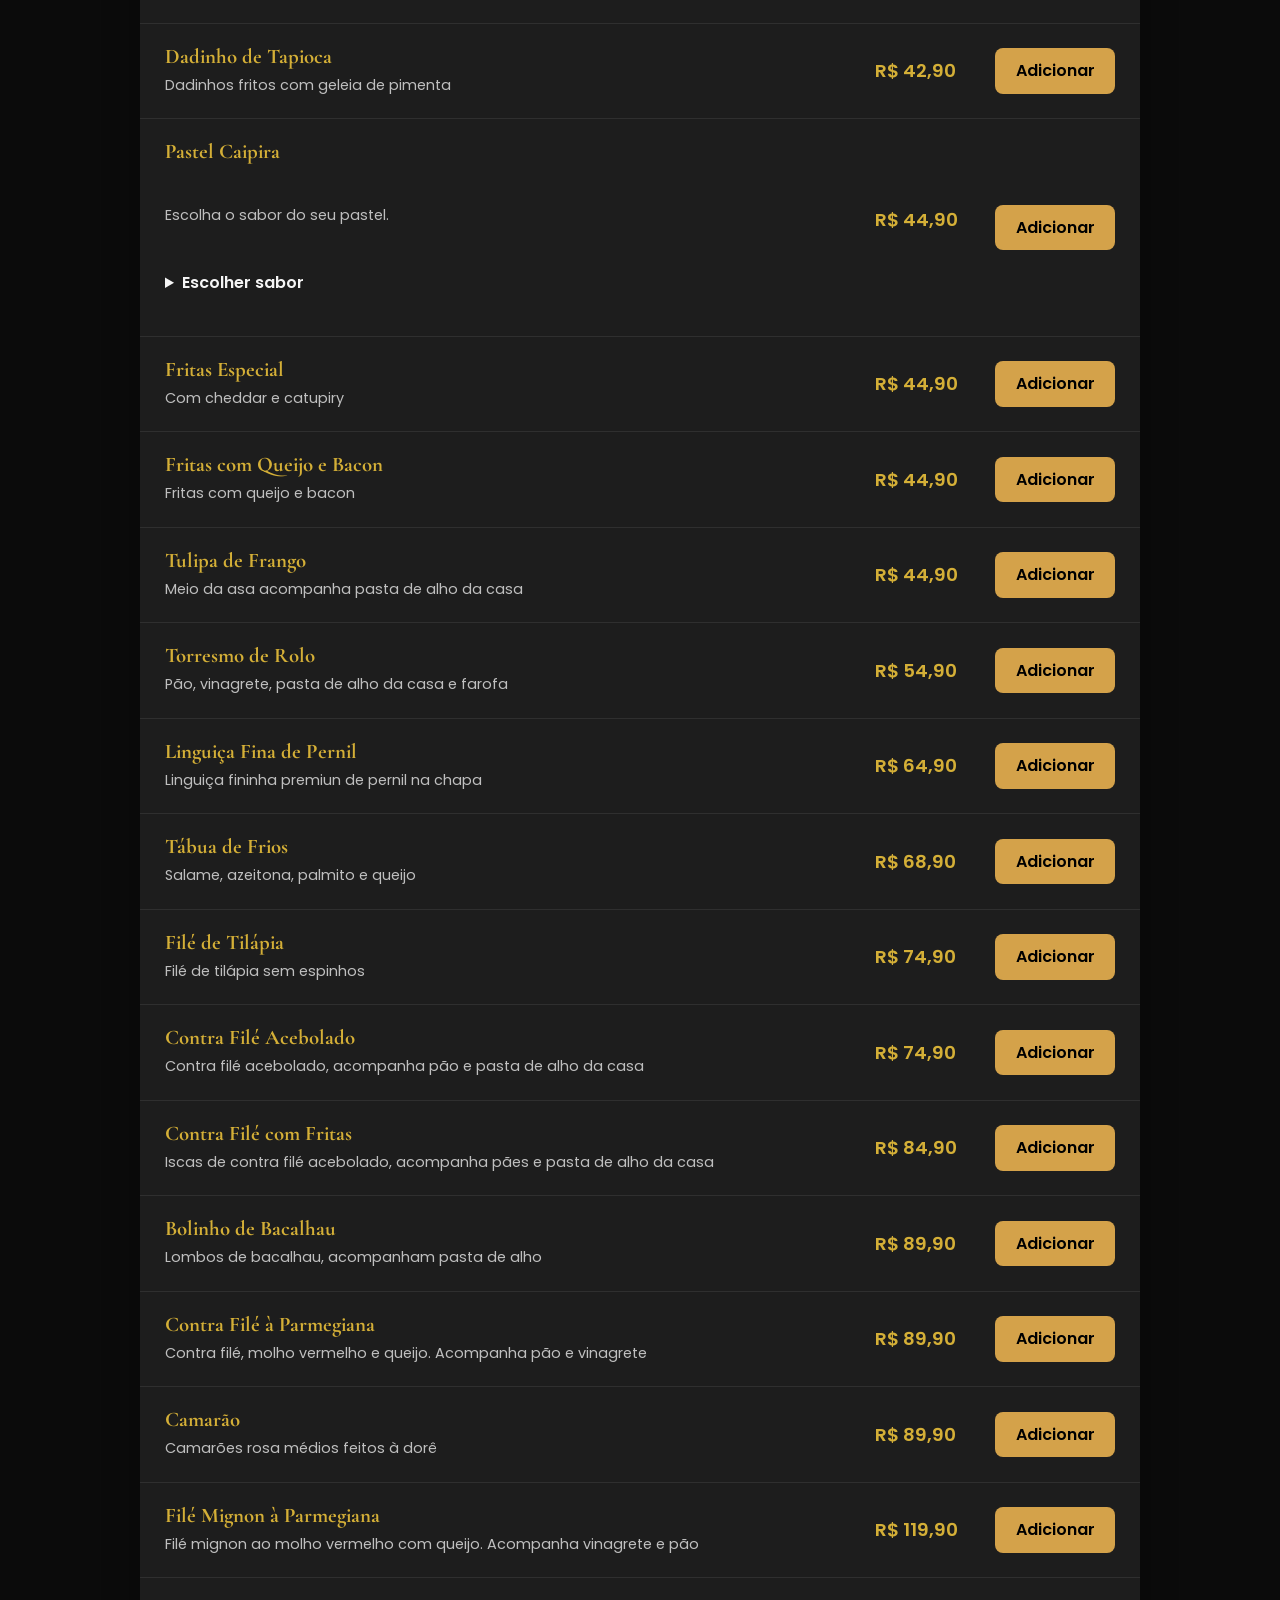
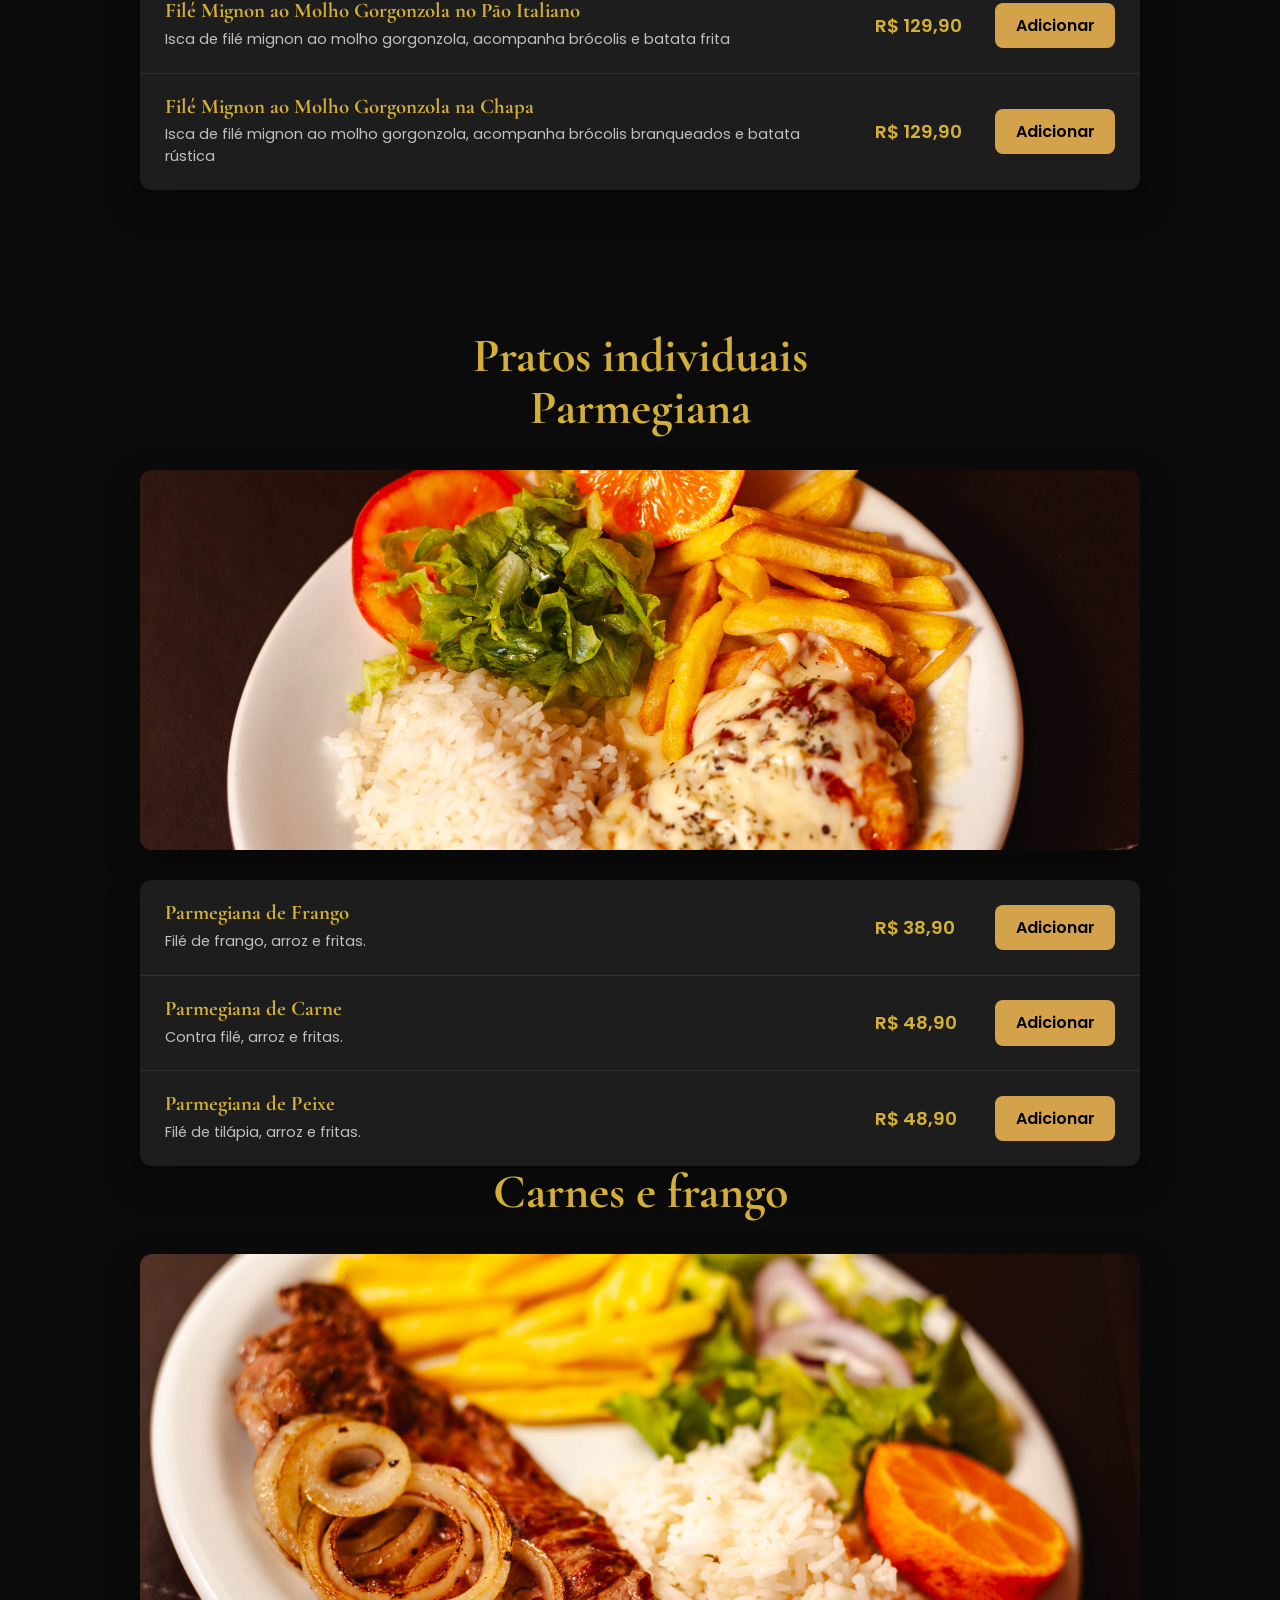
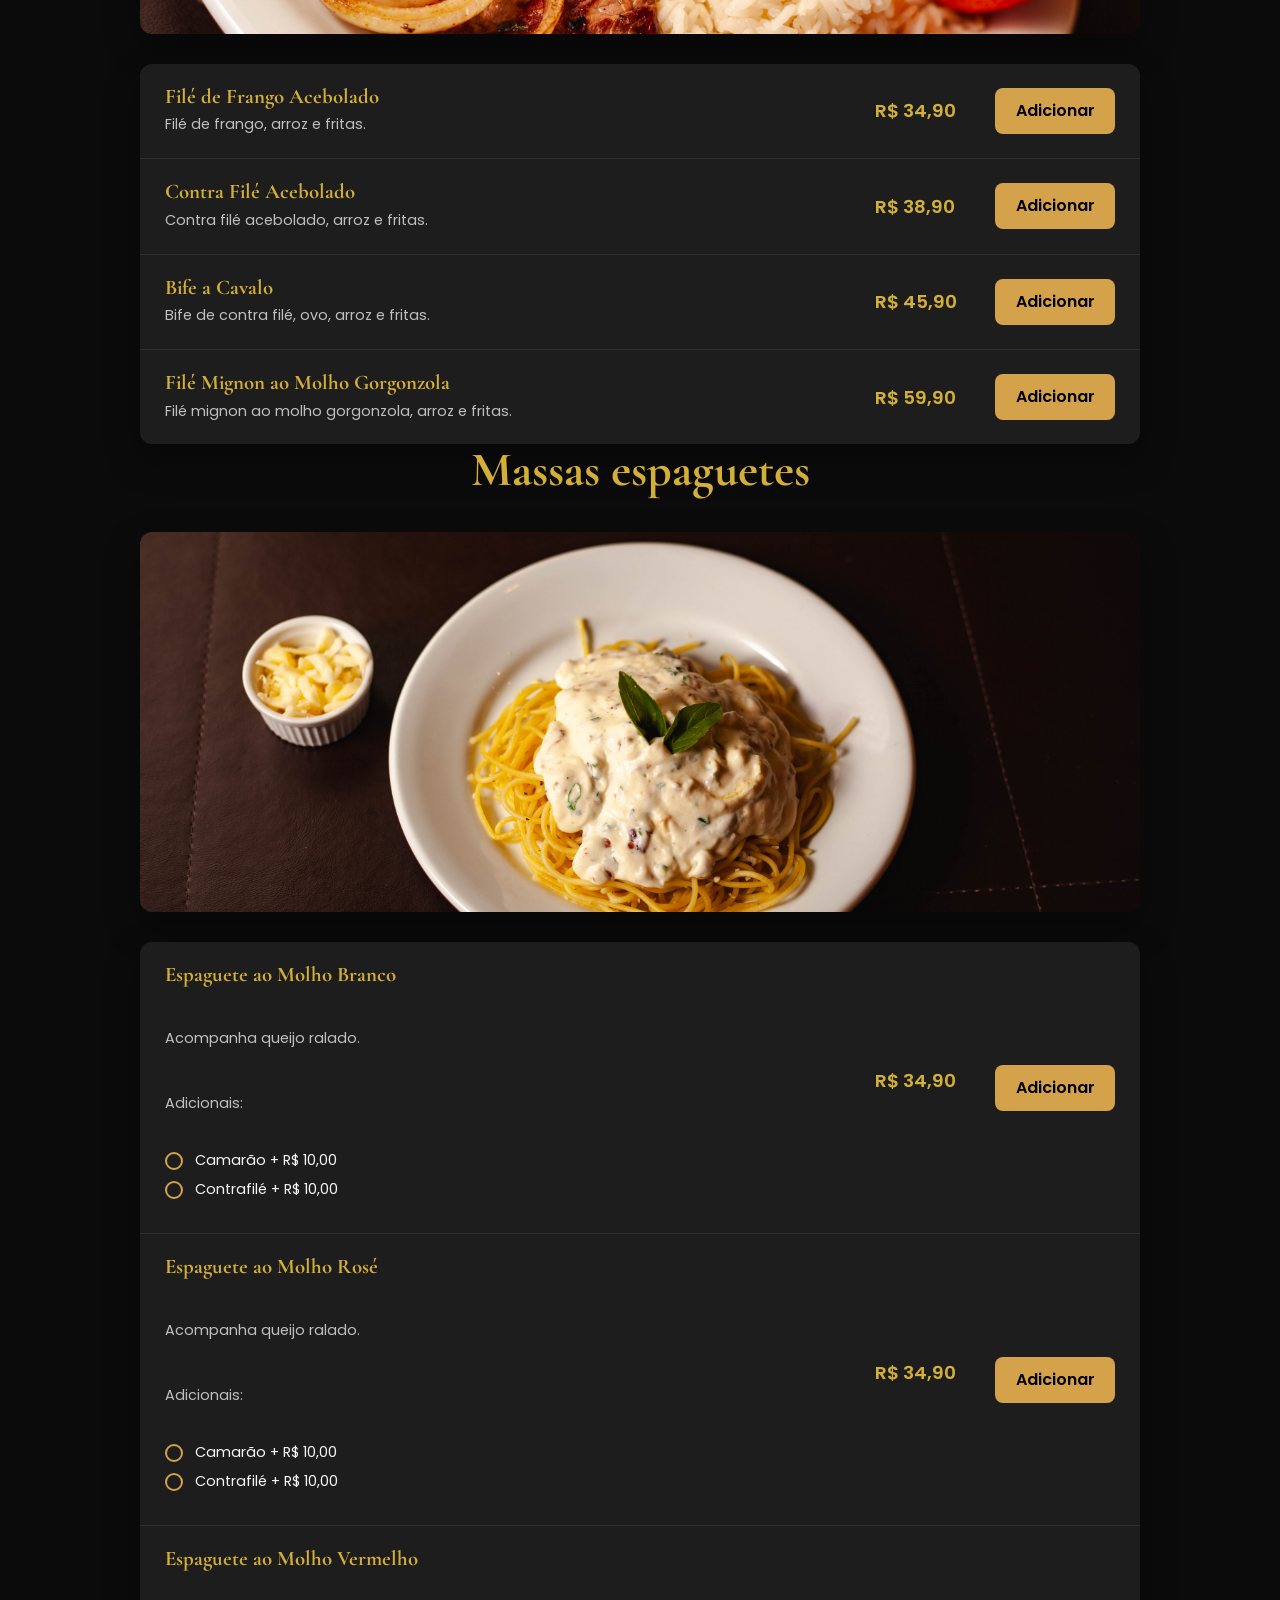
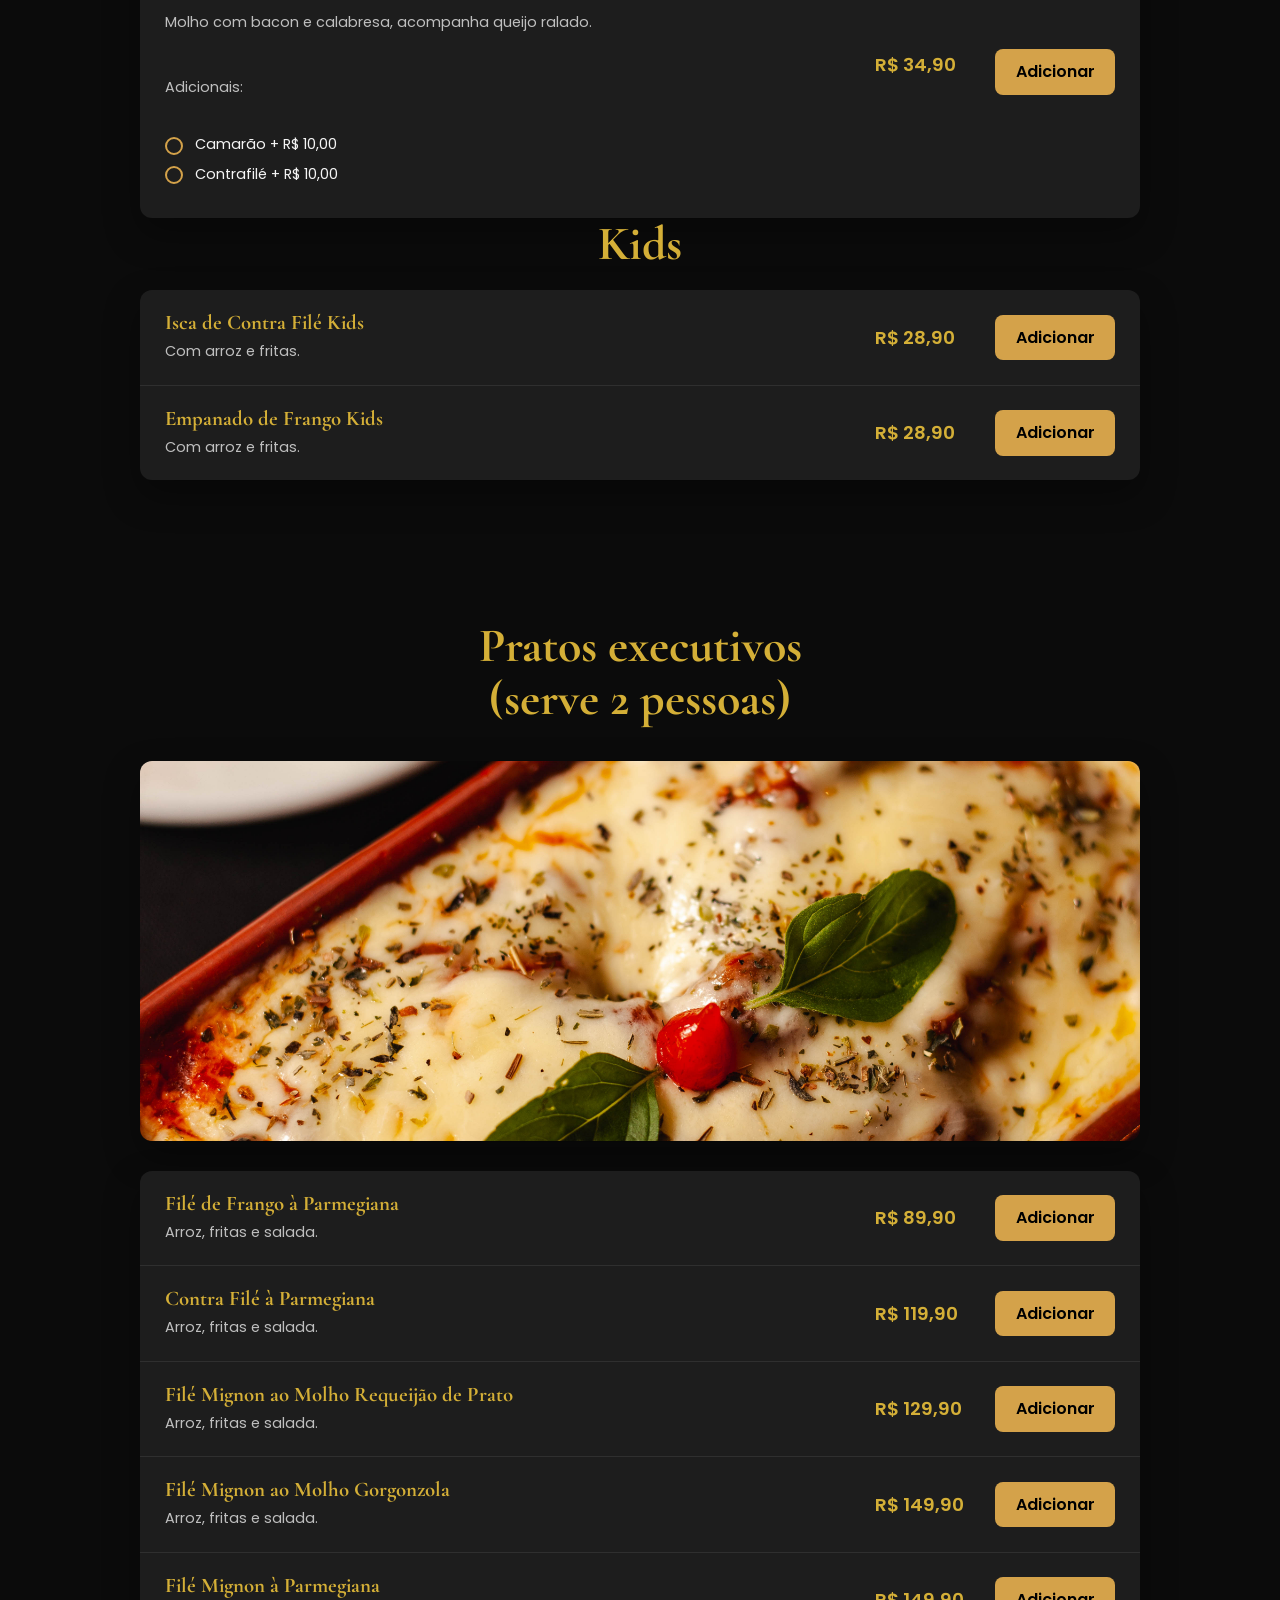
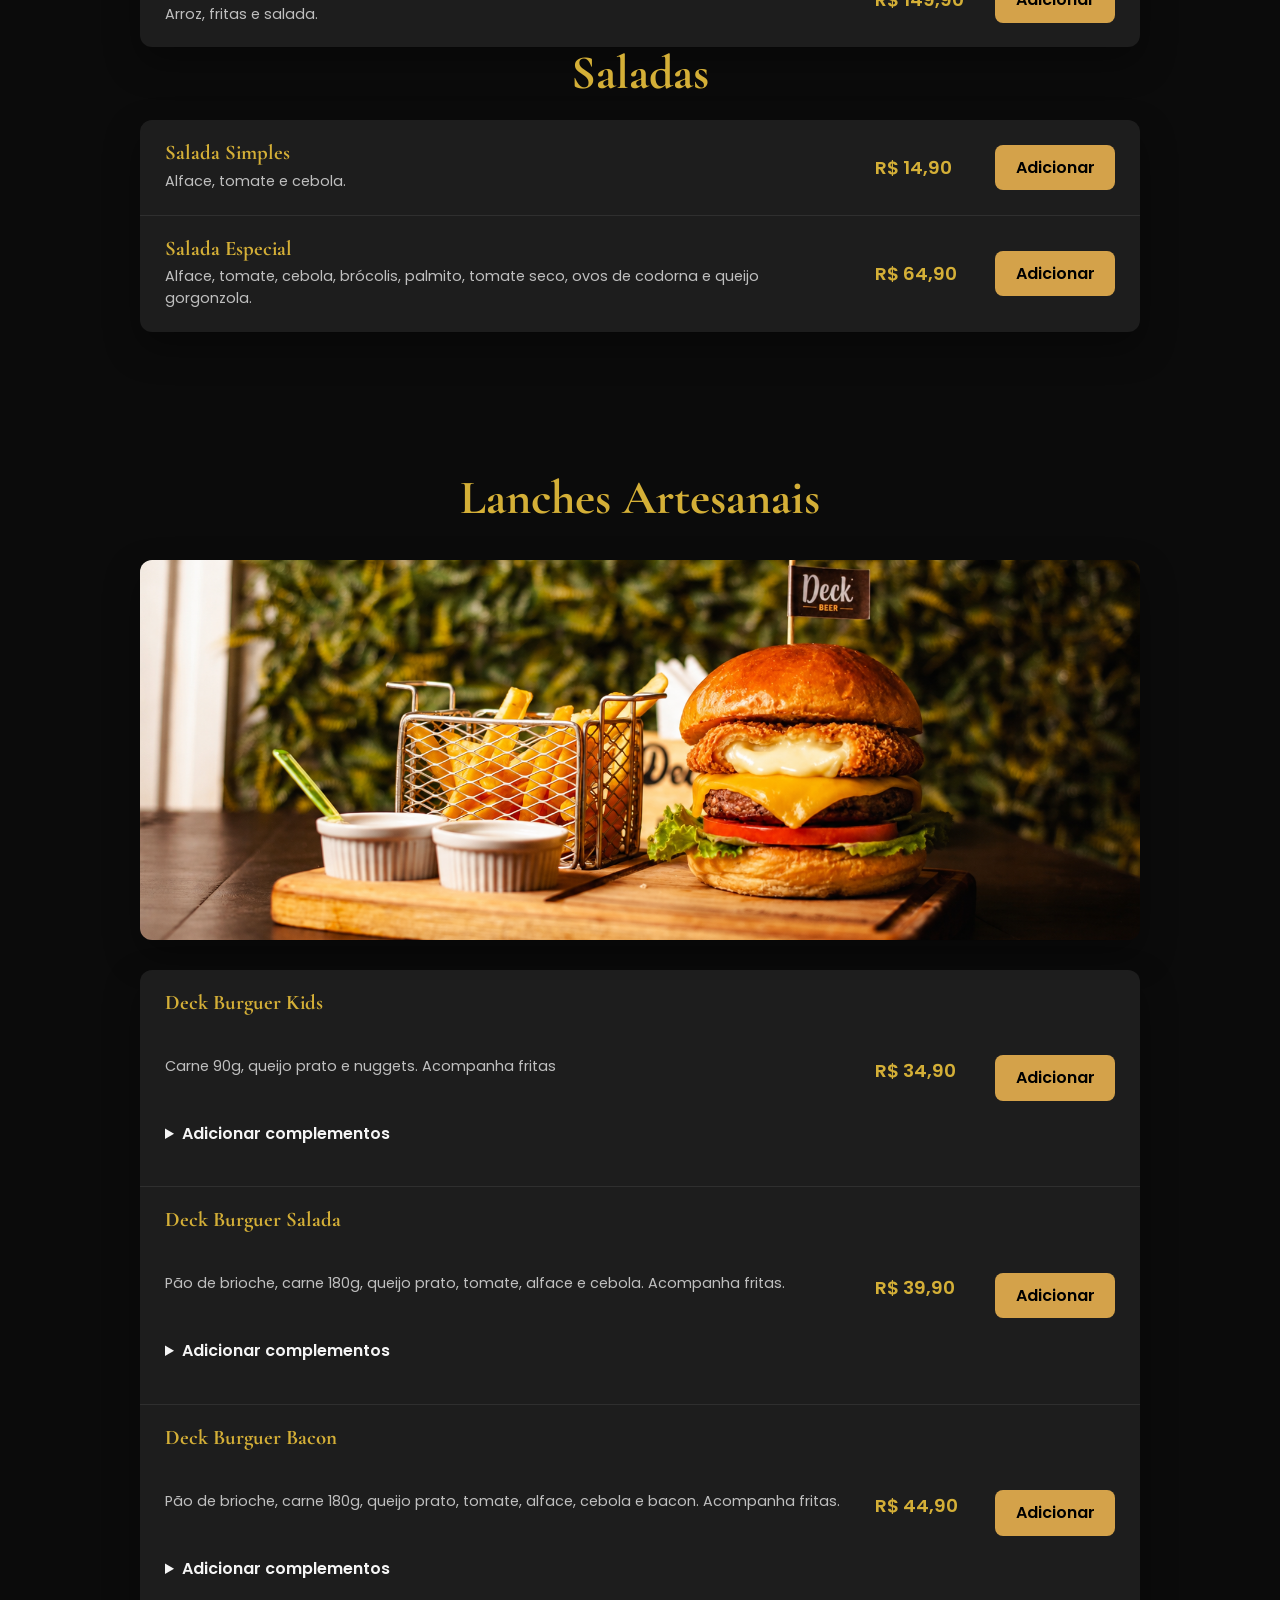
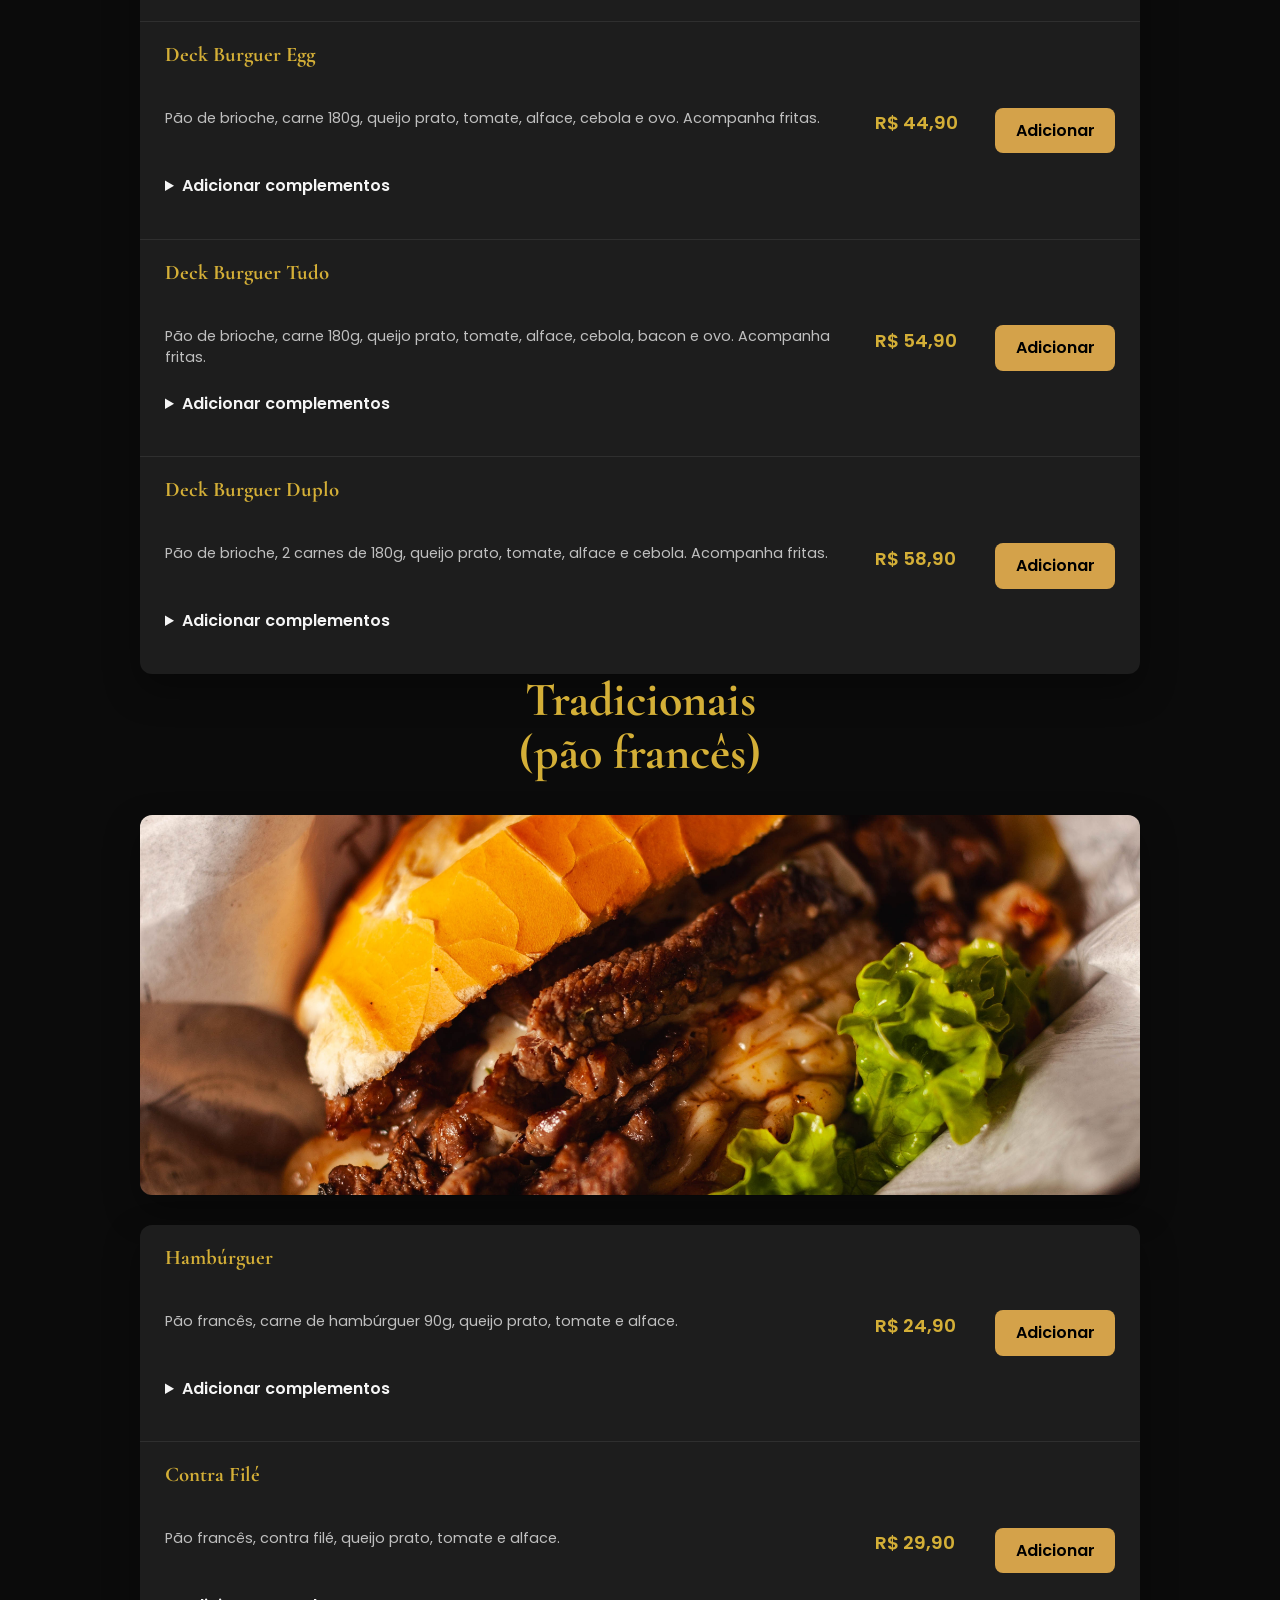
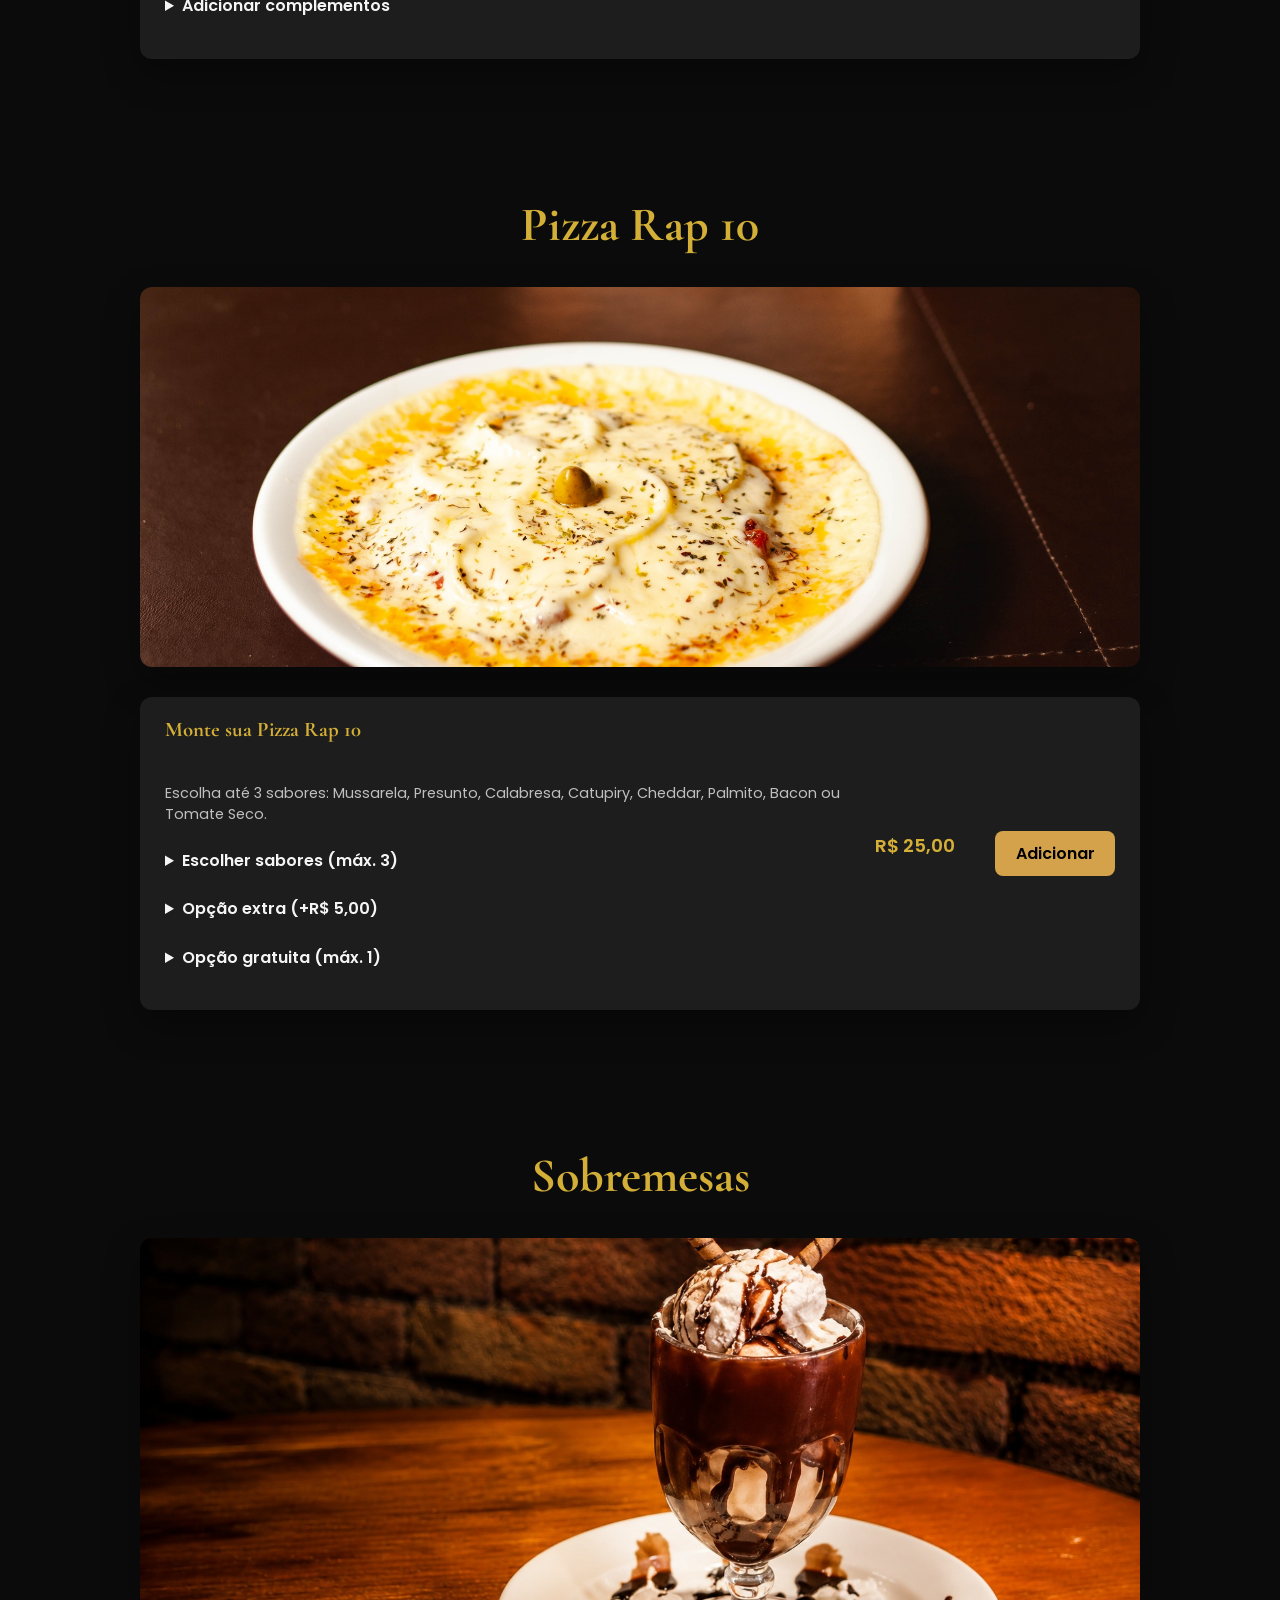
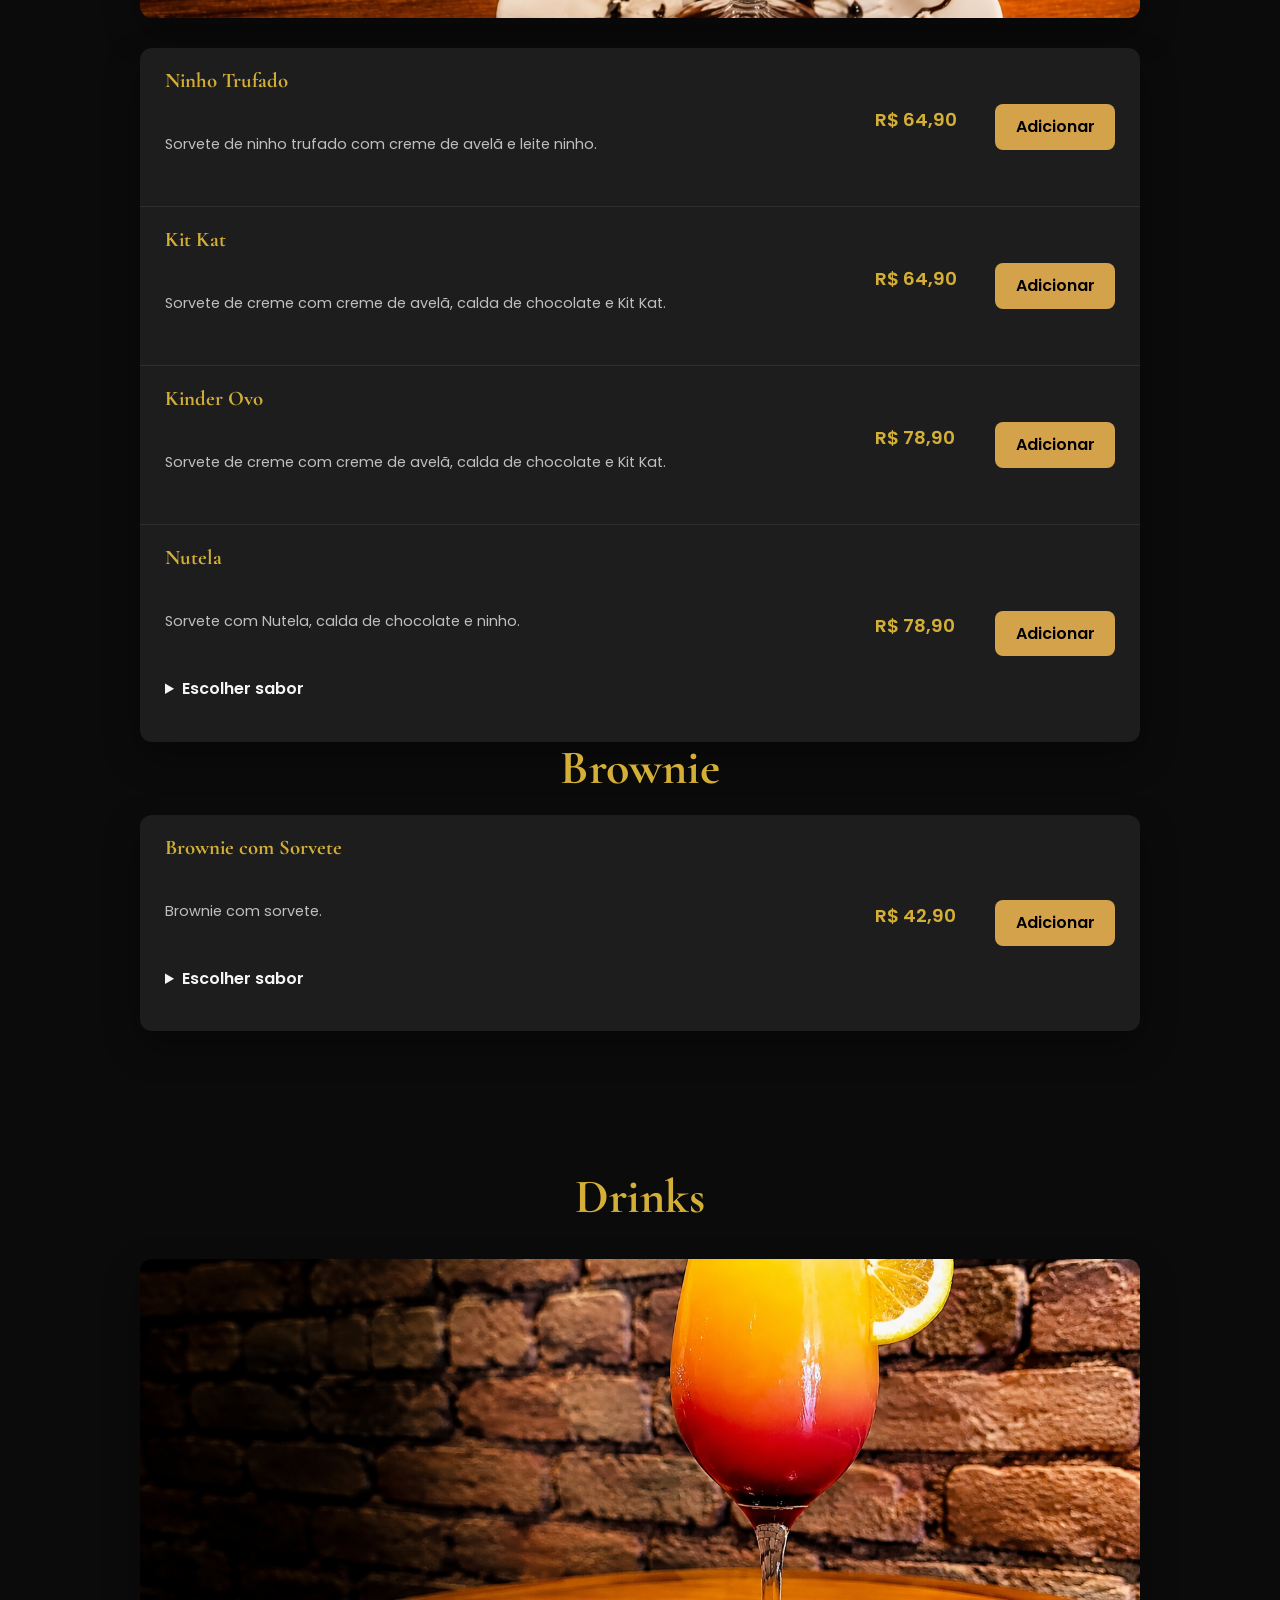
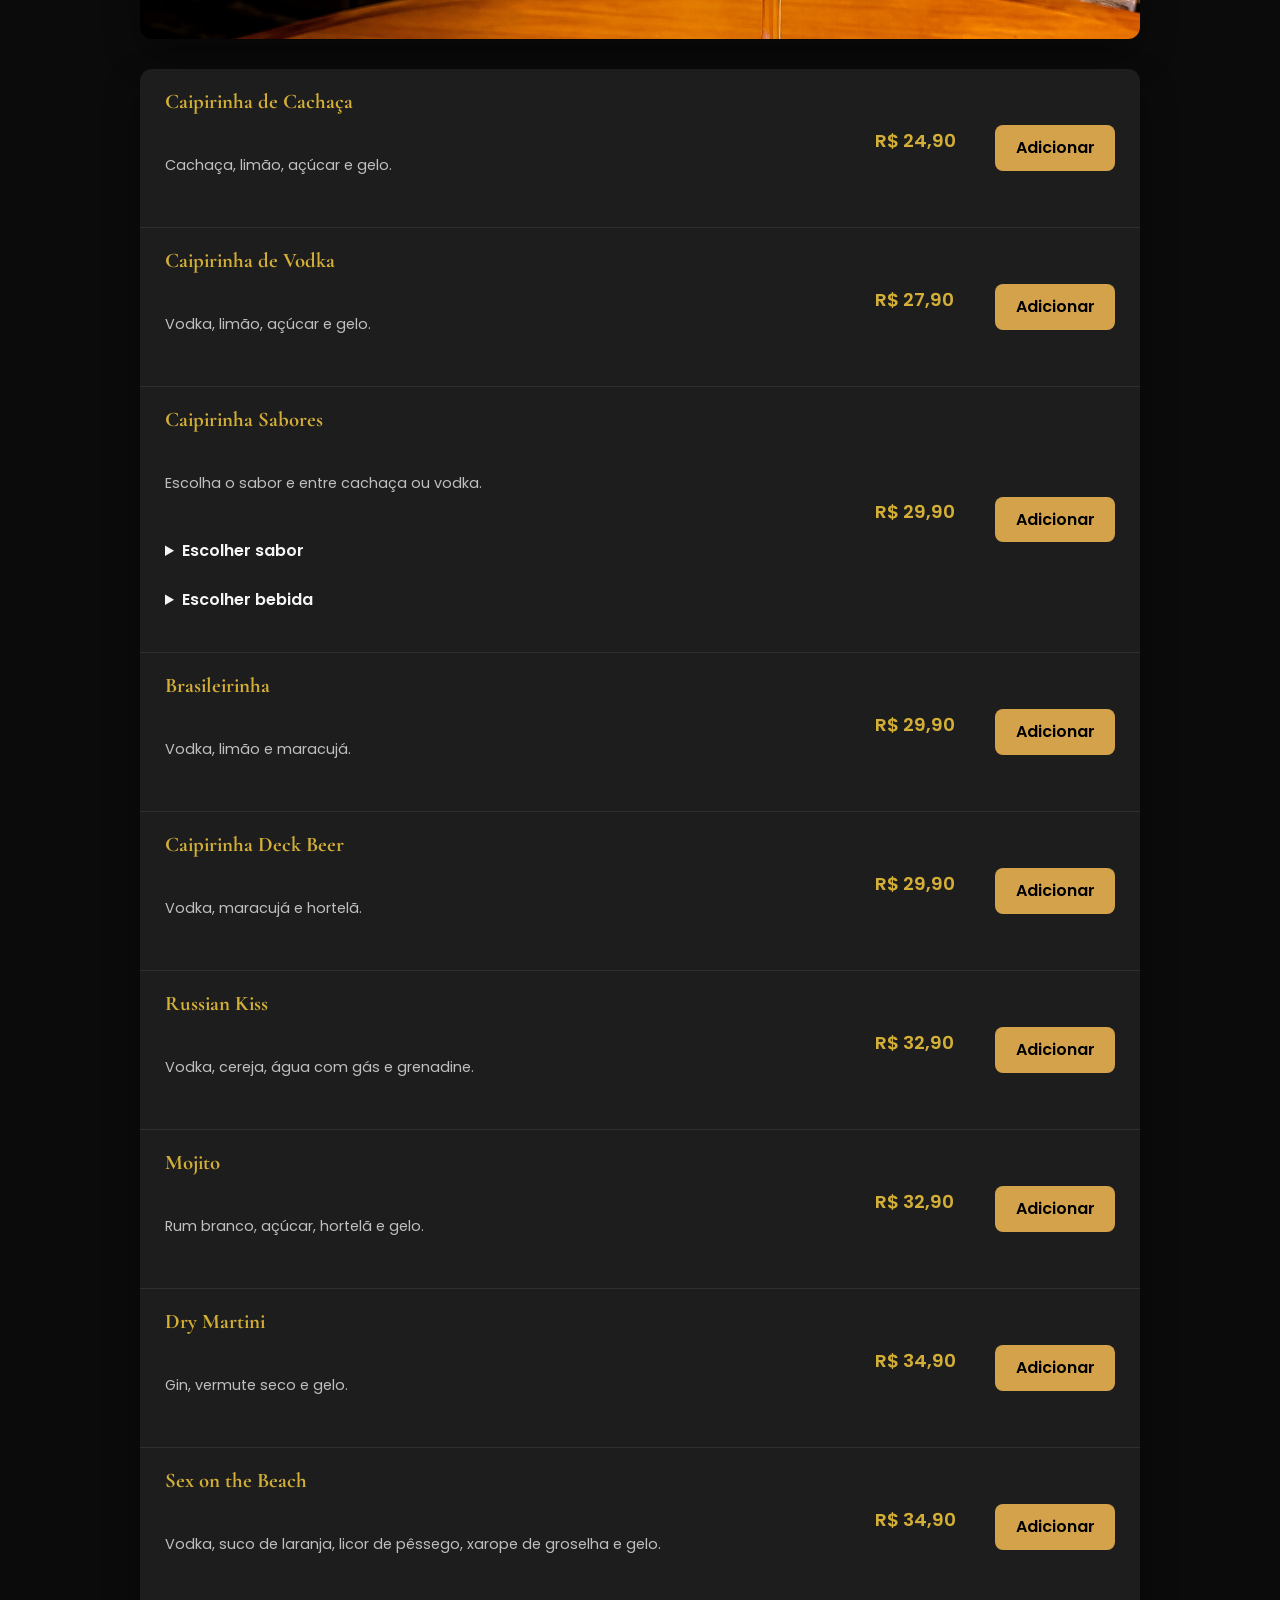
==== commit 33f81249: "ajuste descricao calabresa" ====
--- a/cardapio.html
+++ b/cardapio.html
@@ -129,7 +129,7 @@
 
                   <button
                     class="btn-add"
-                    onclick="adicionarAoCarrinho('Porção deCalabresa', 38.9)"
+                    onclick="adicionarAoCarrinho('Porção de Calabresa', 38.9)"
                   >
                     Adicionar
                   </button>
